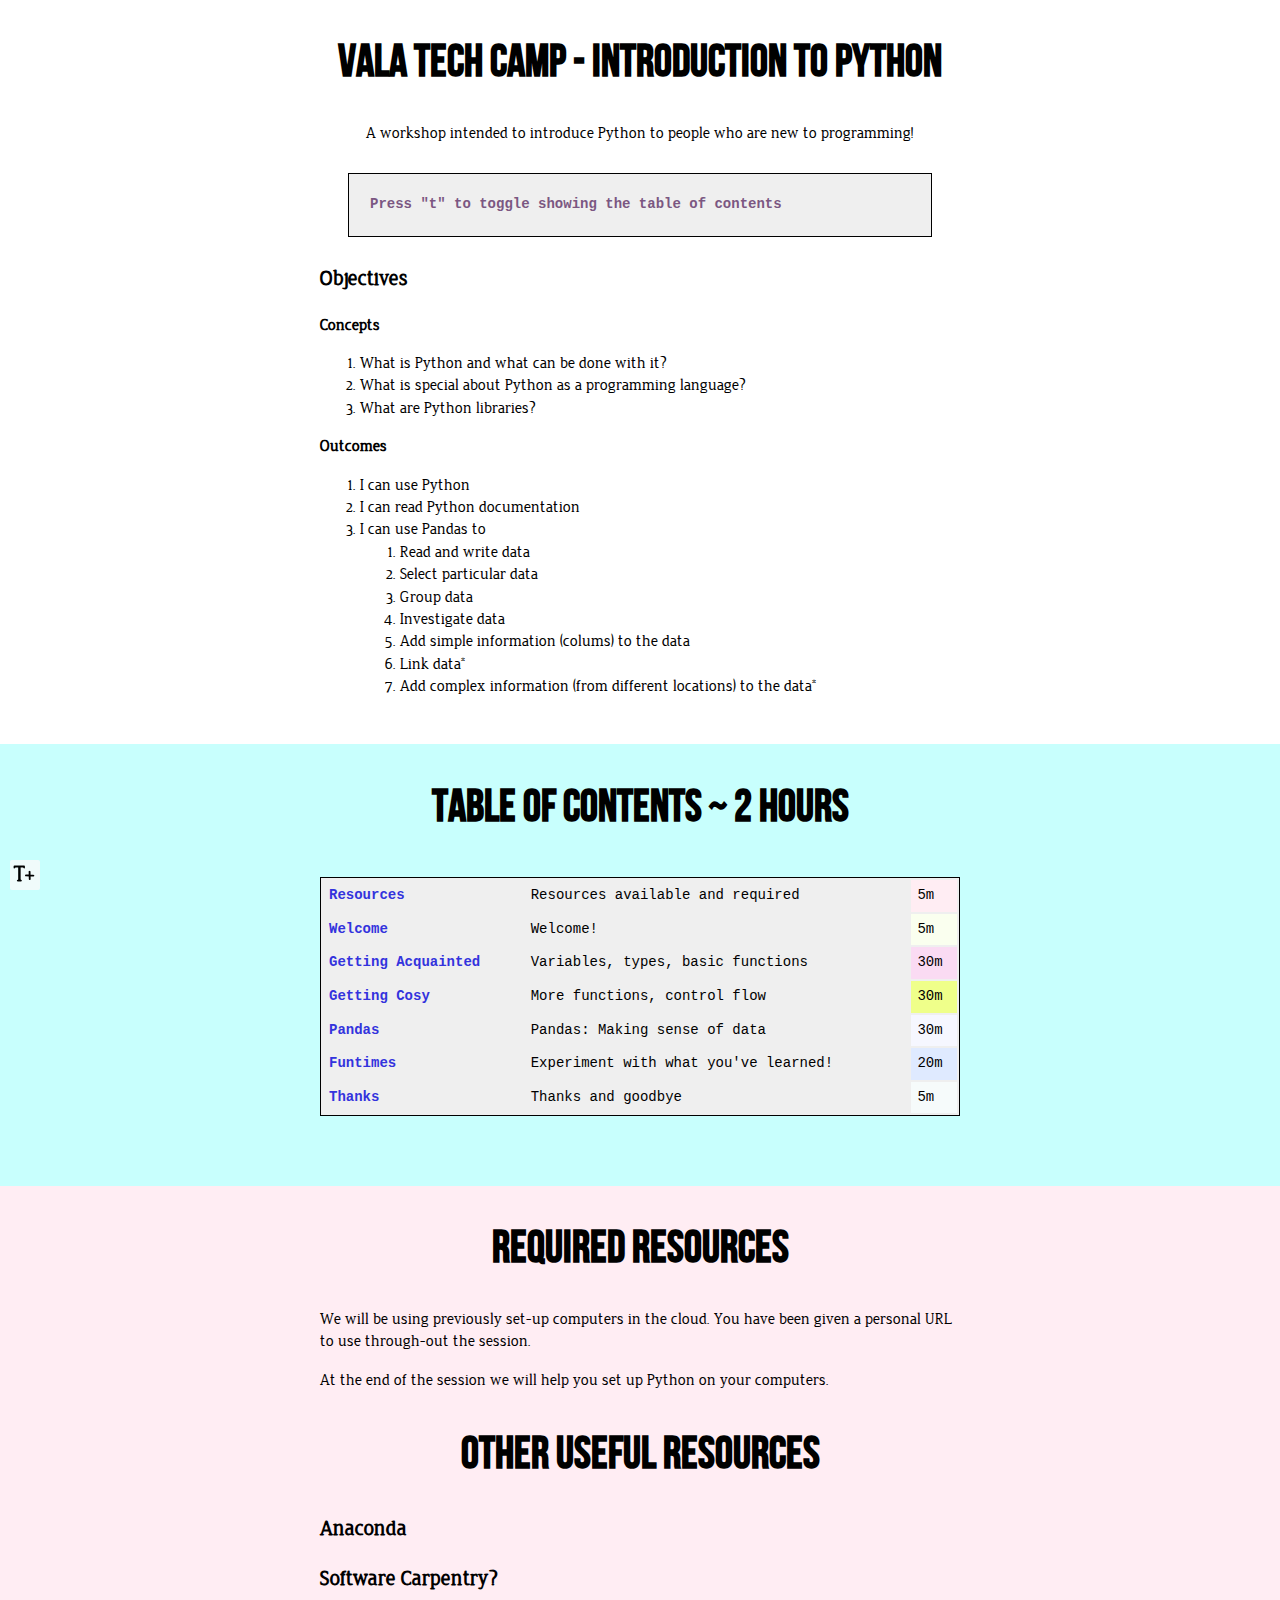
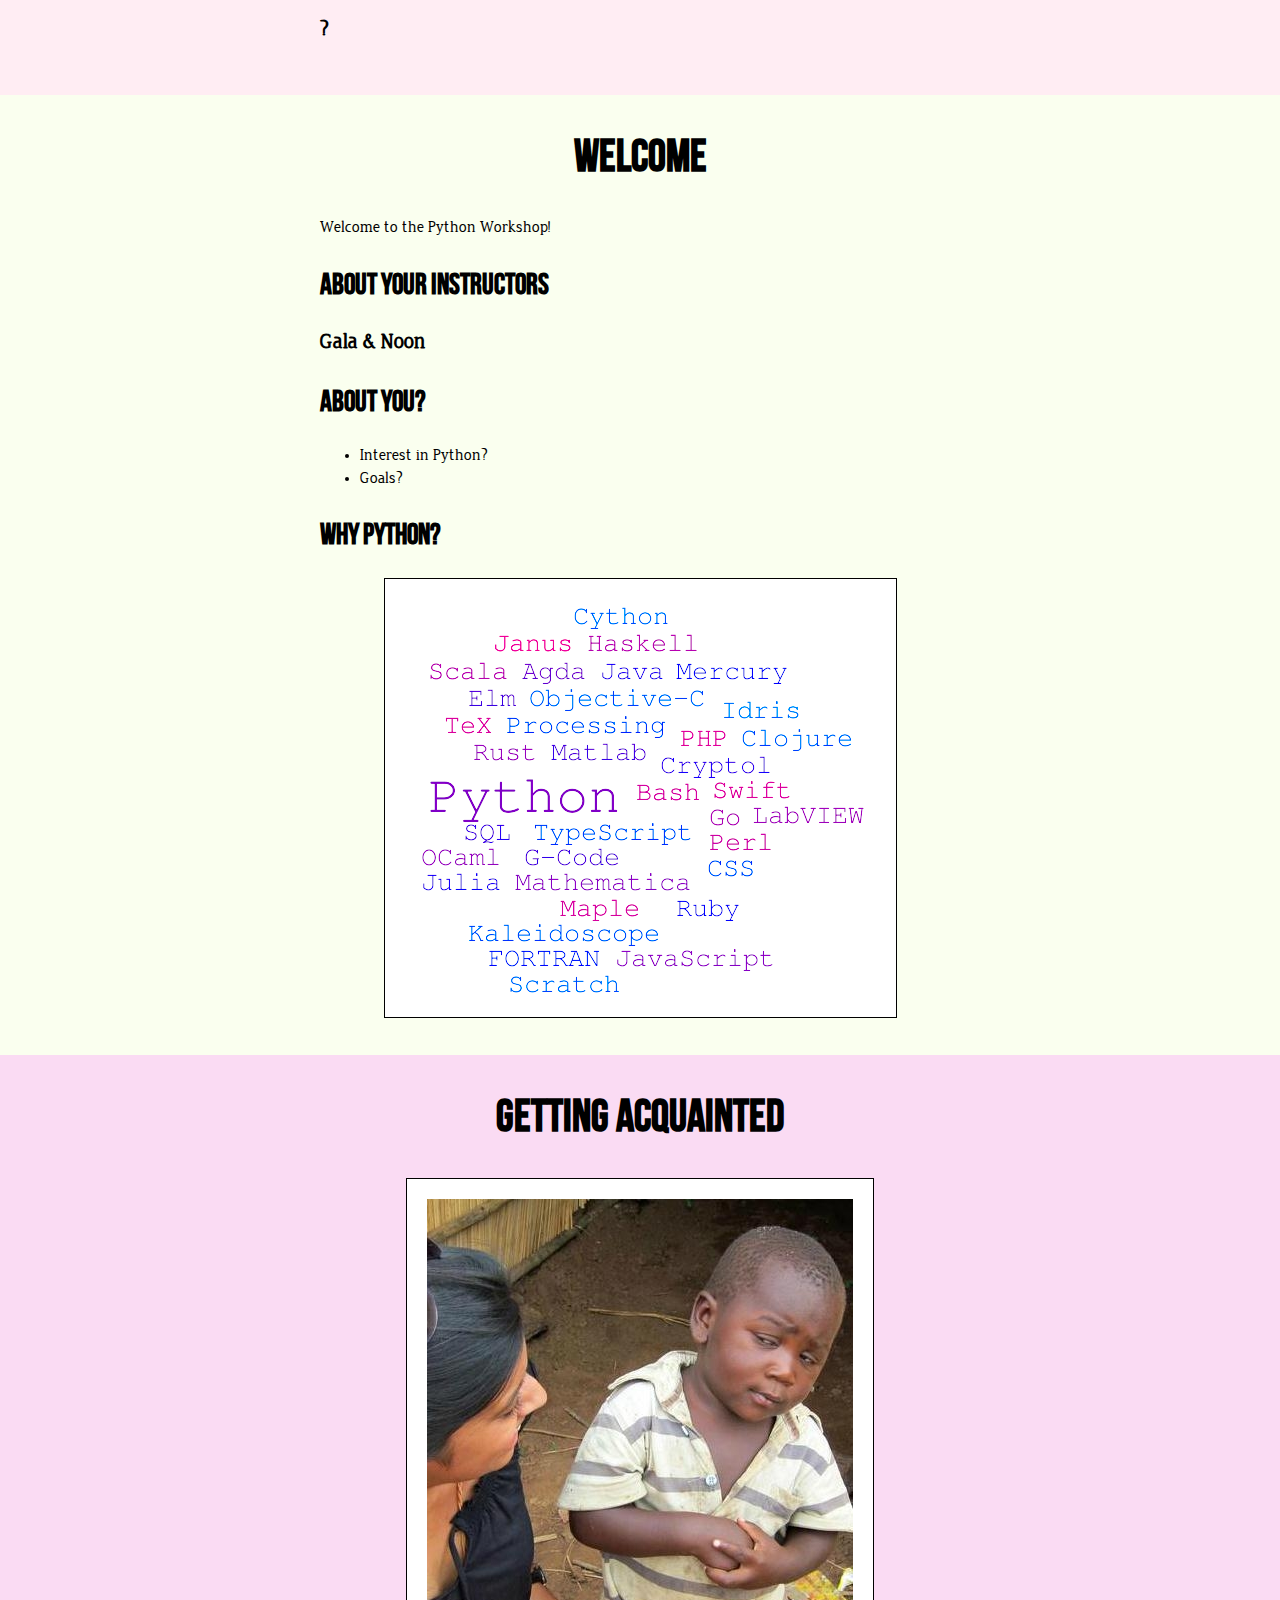
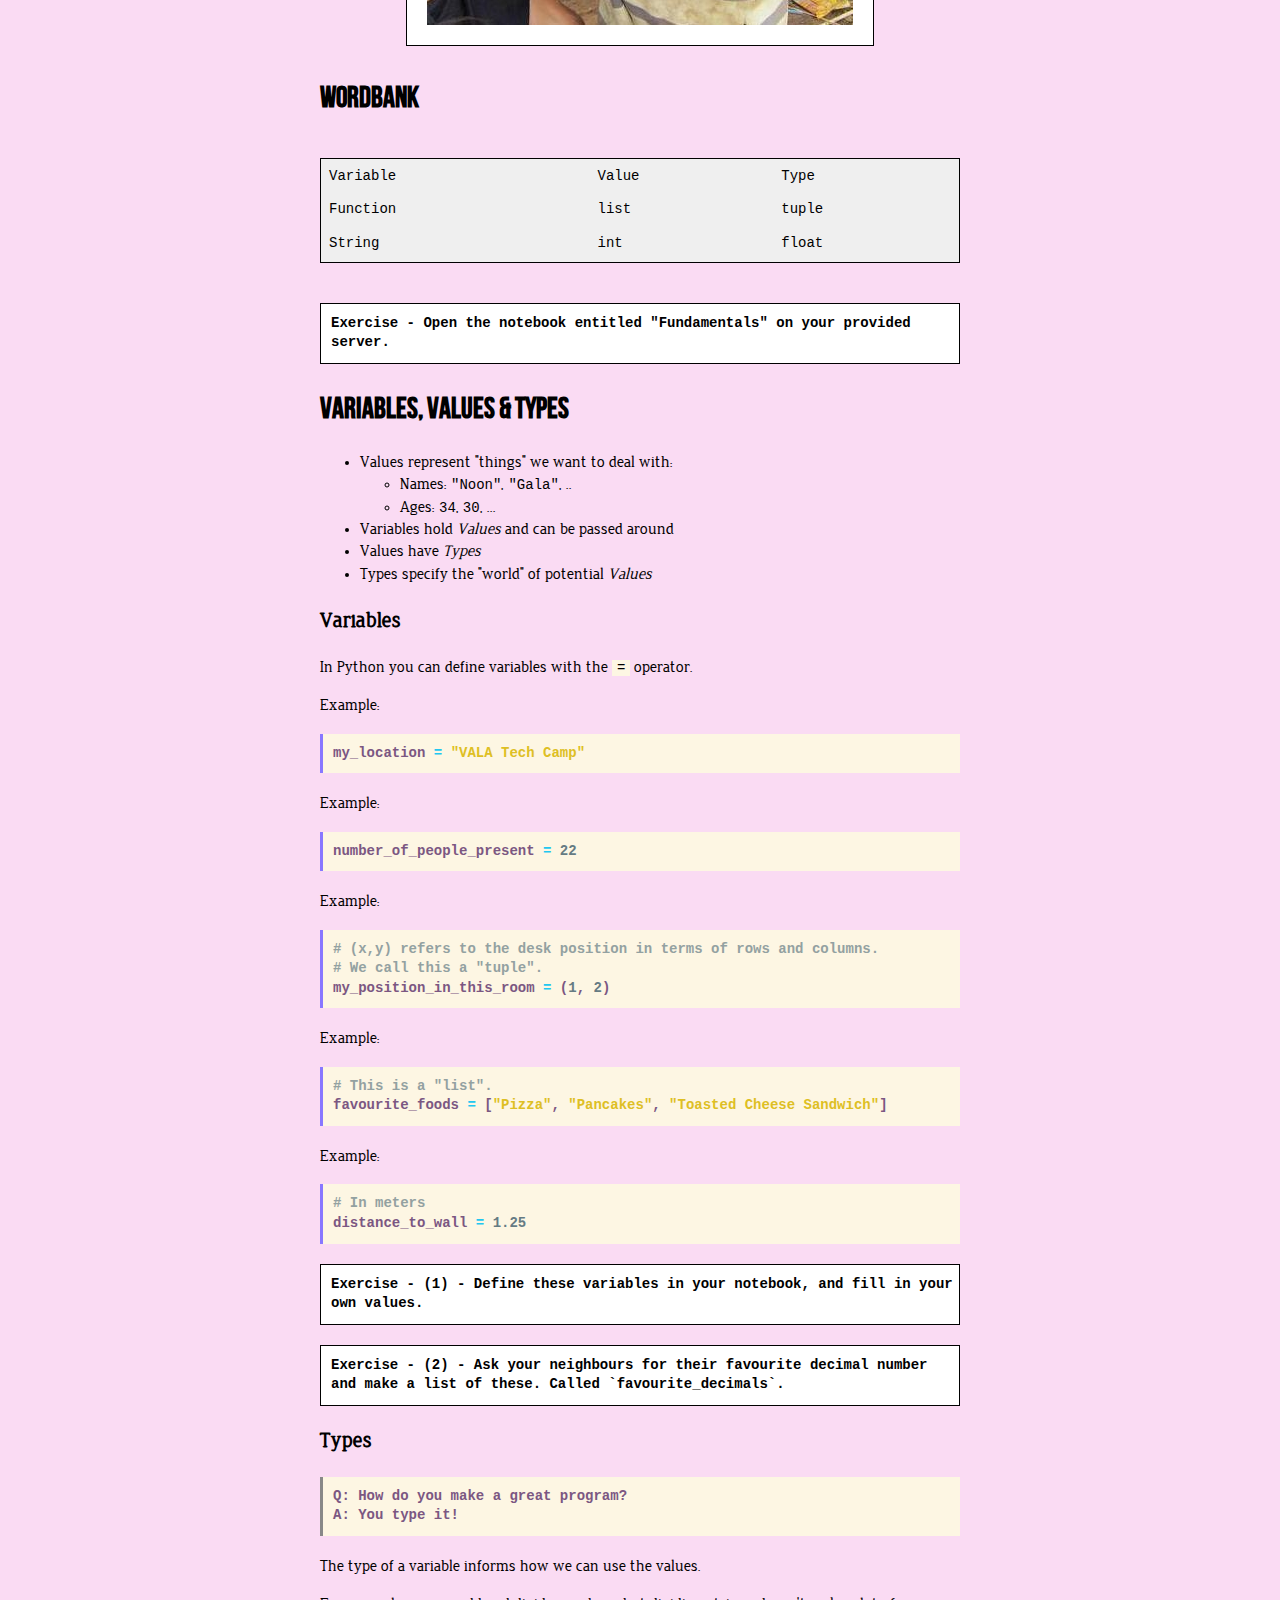
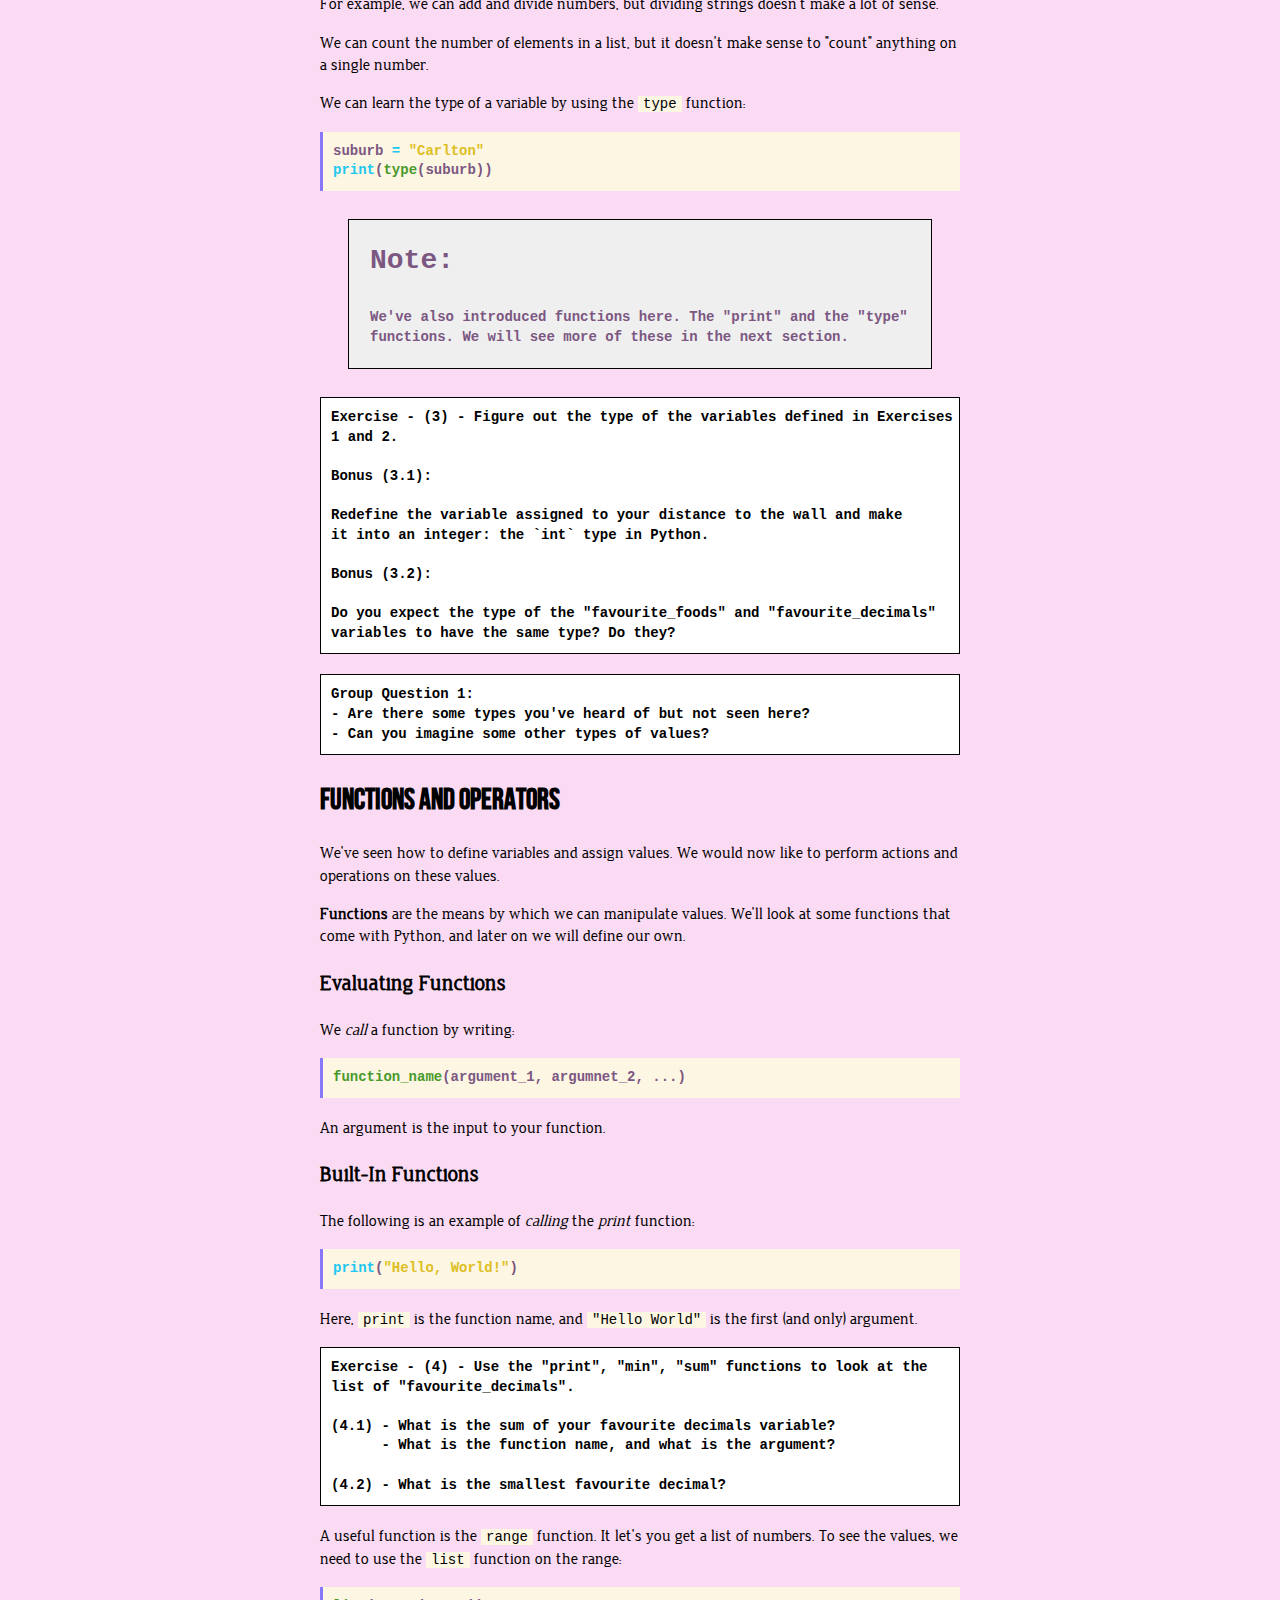
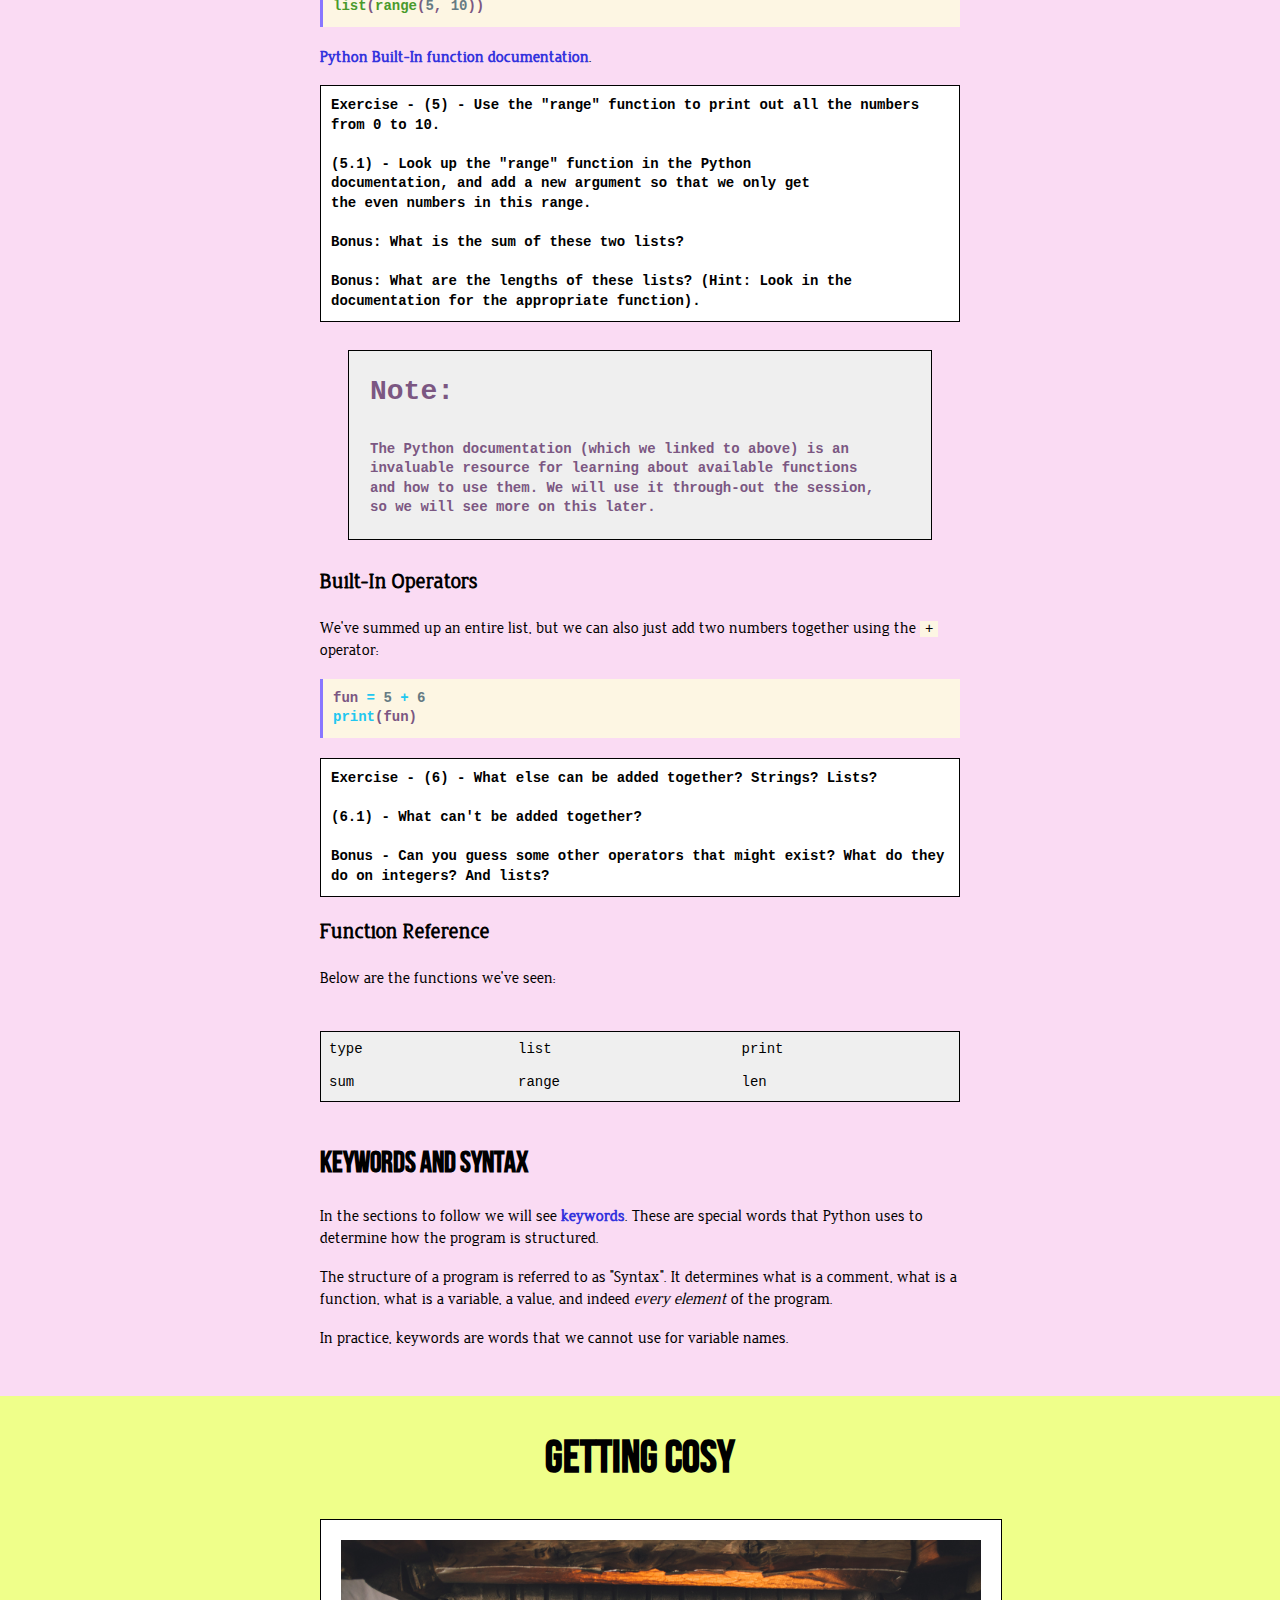
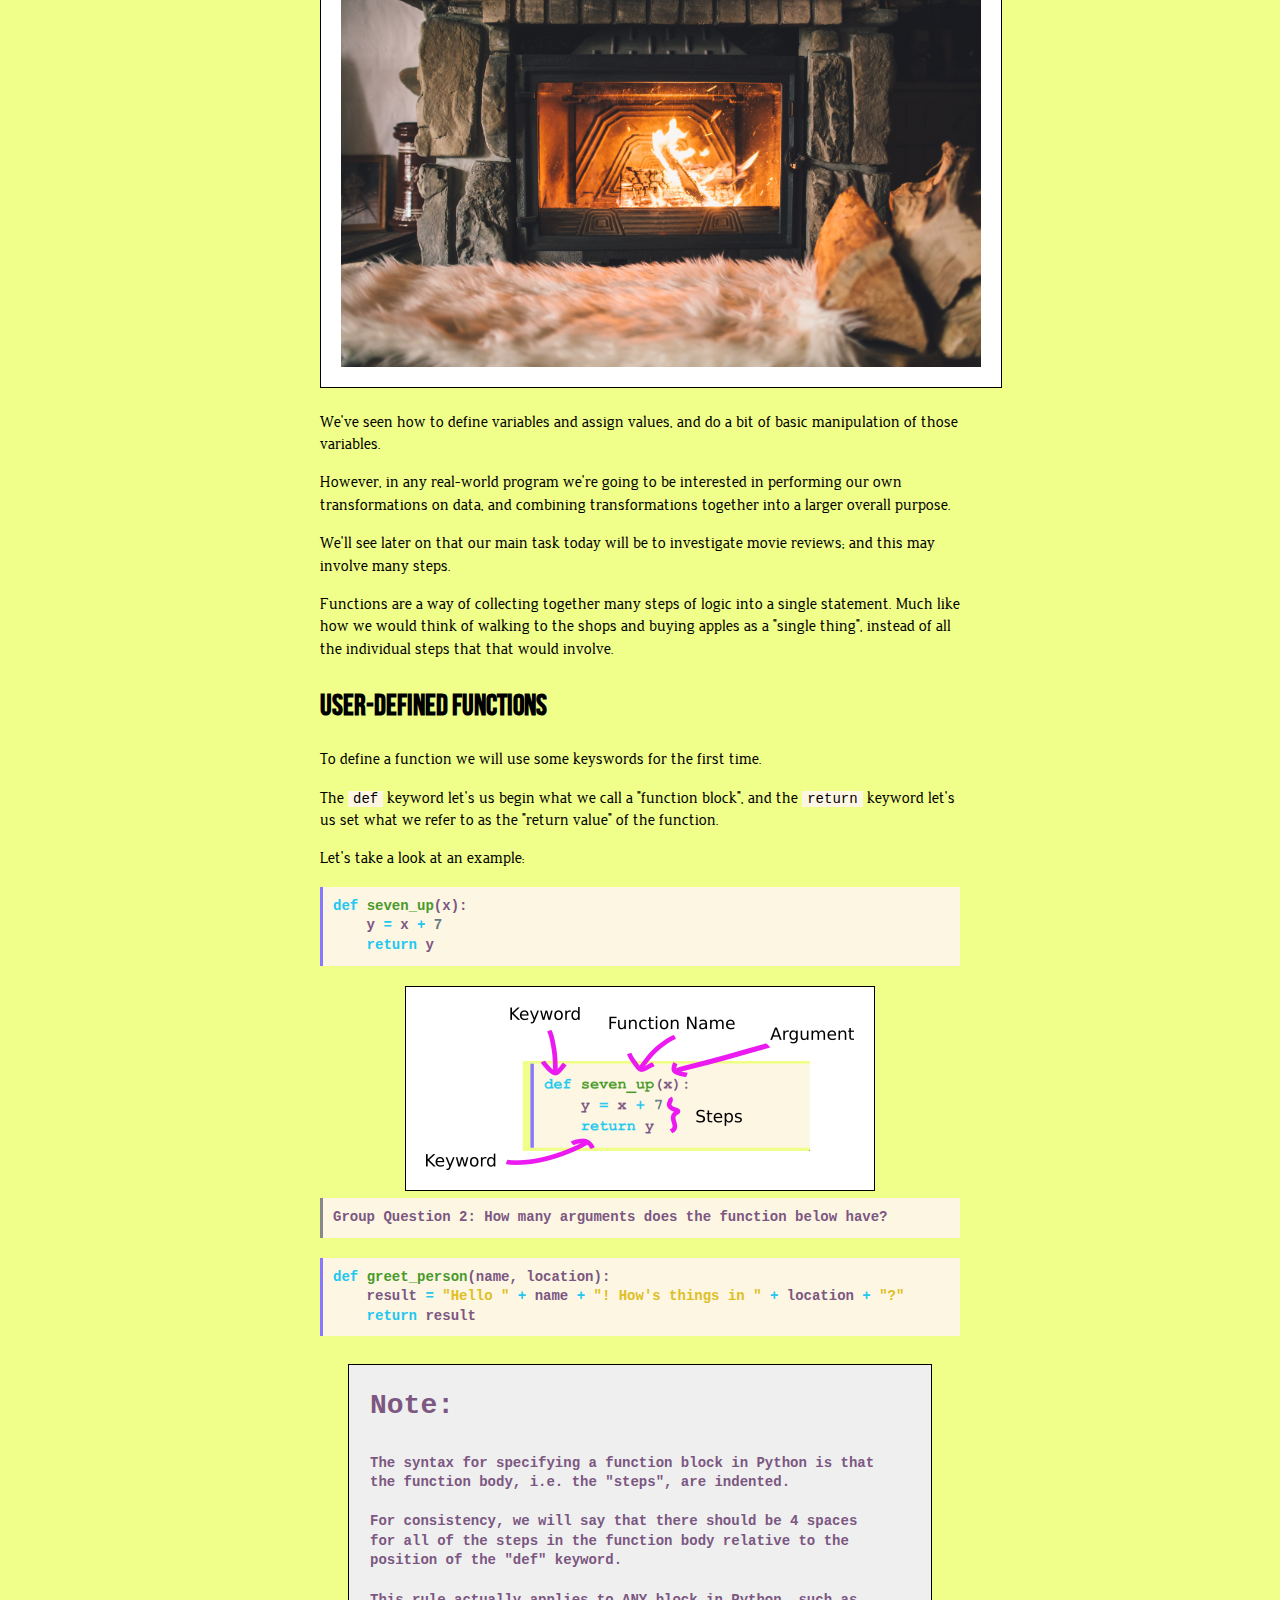
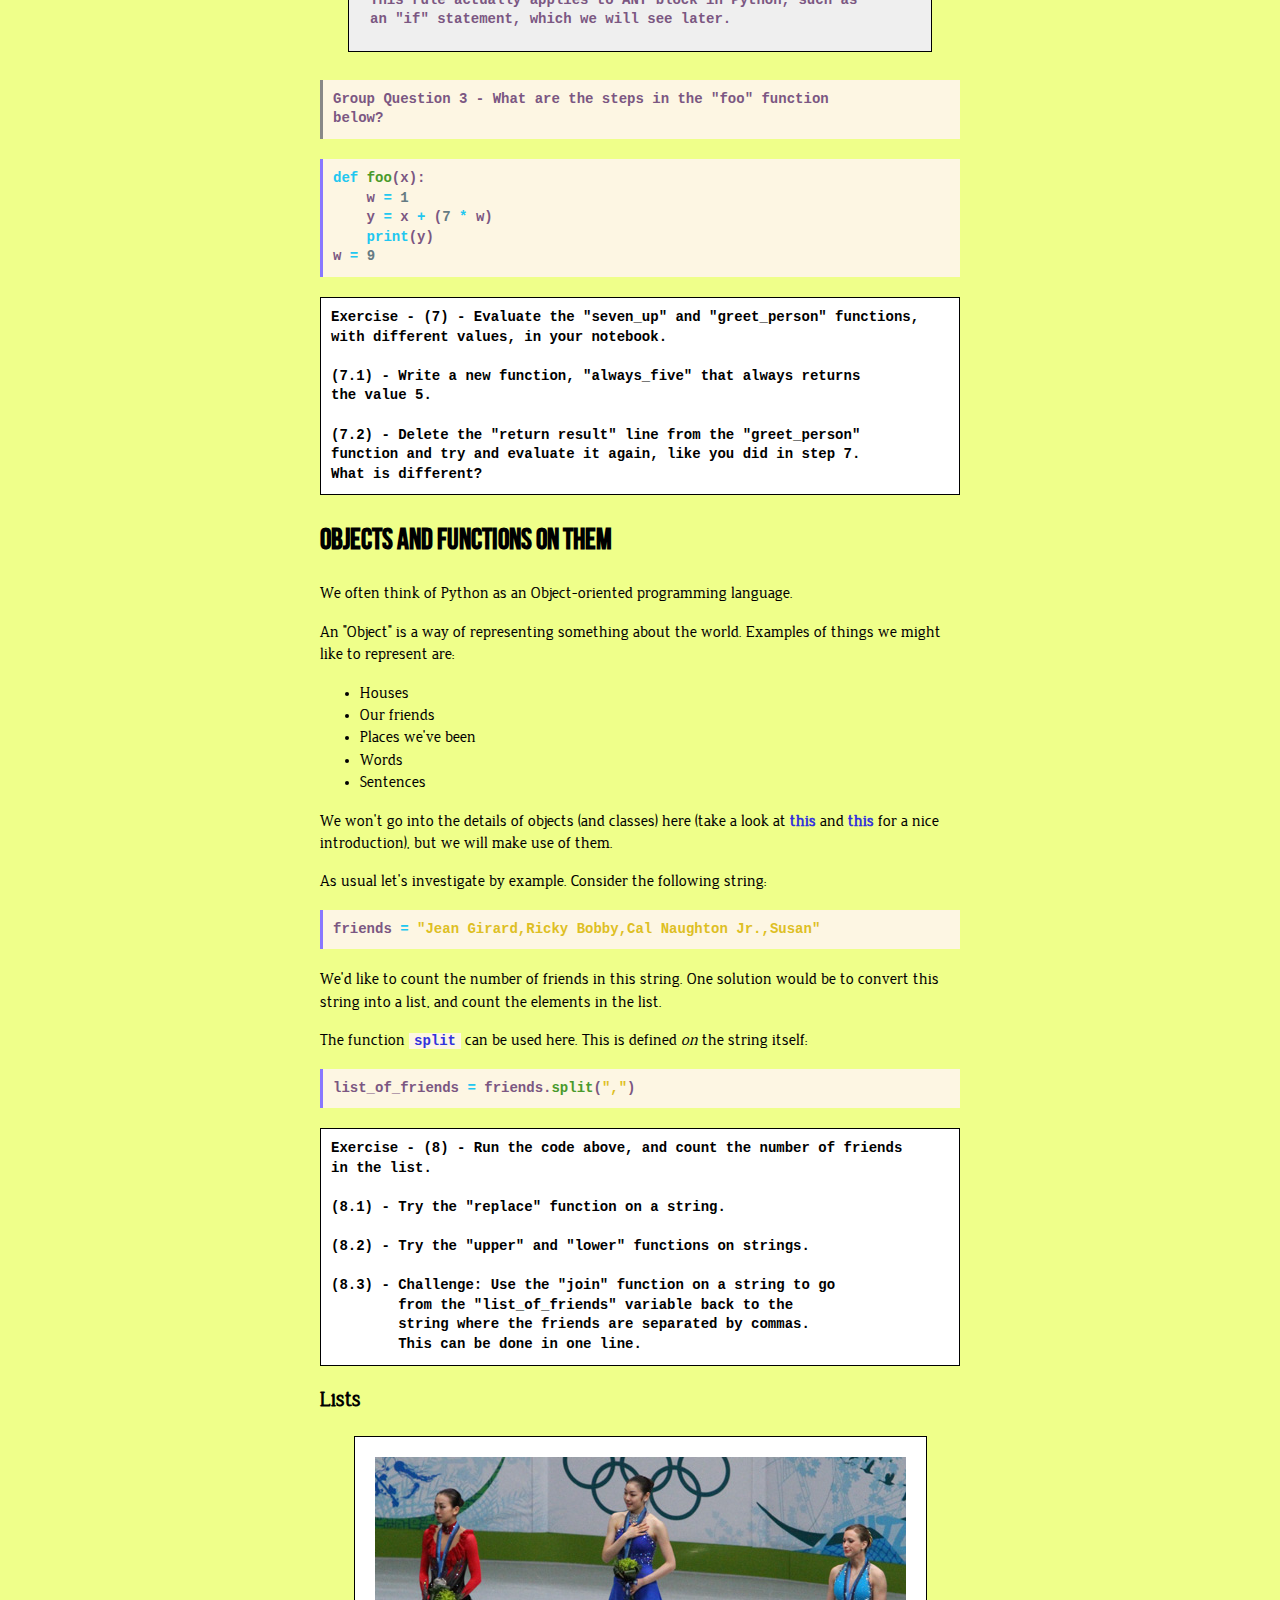
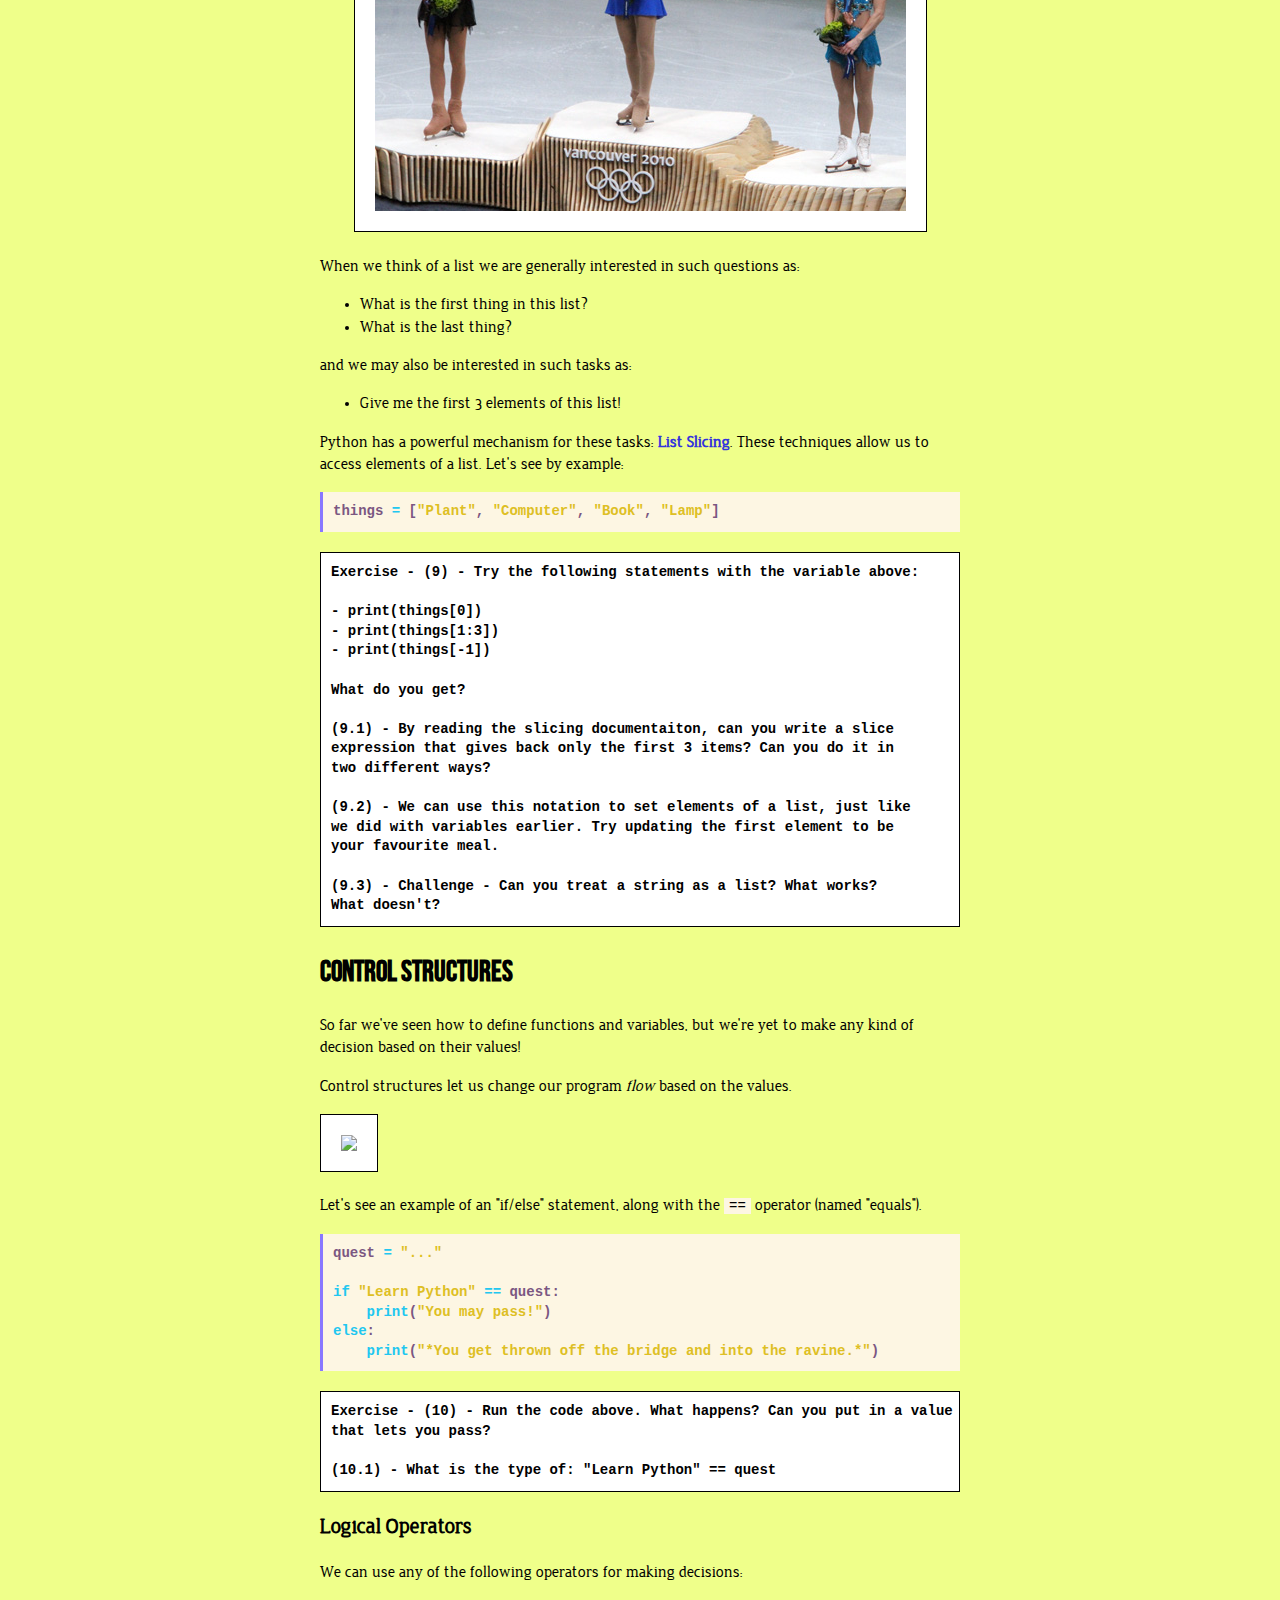
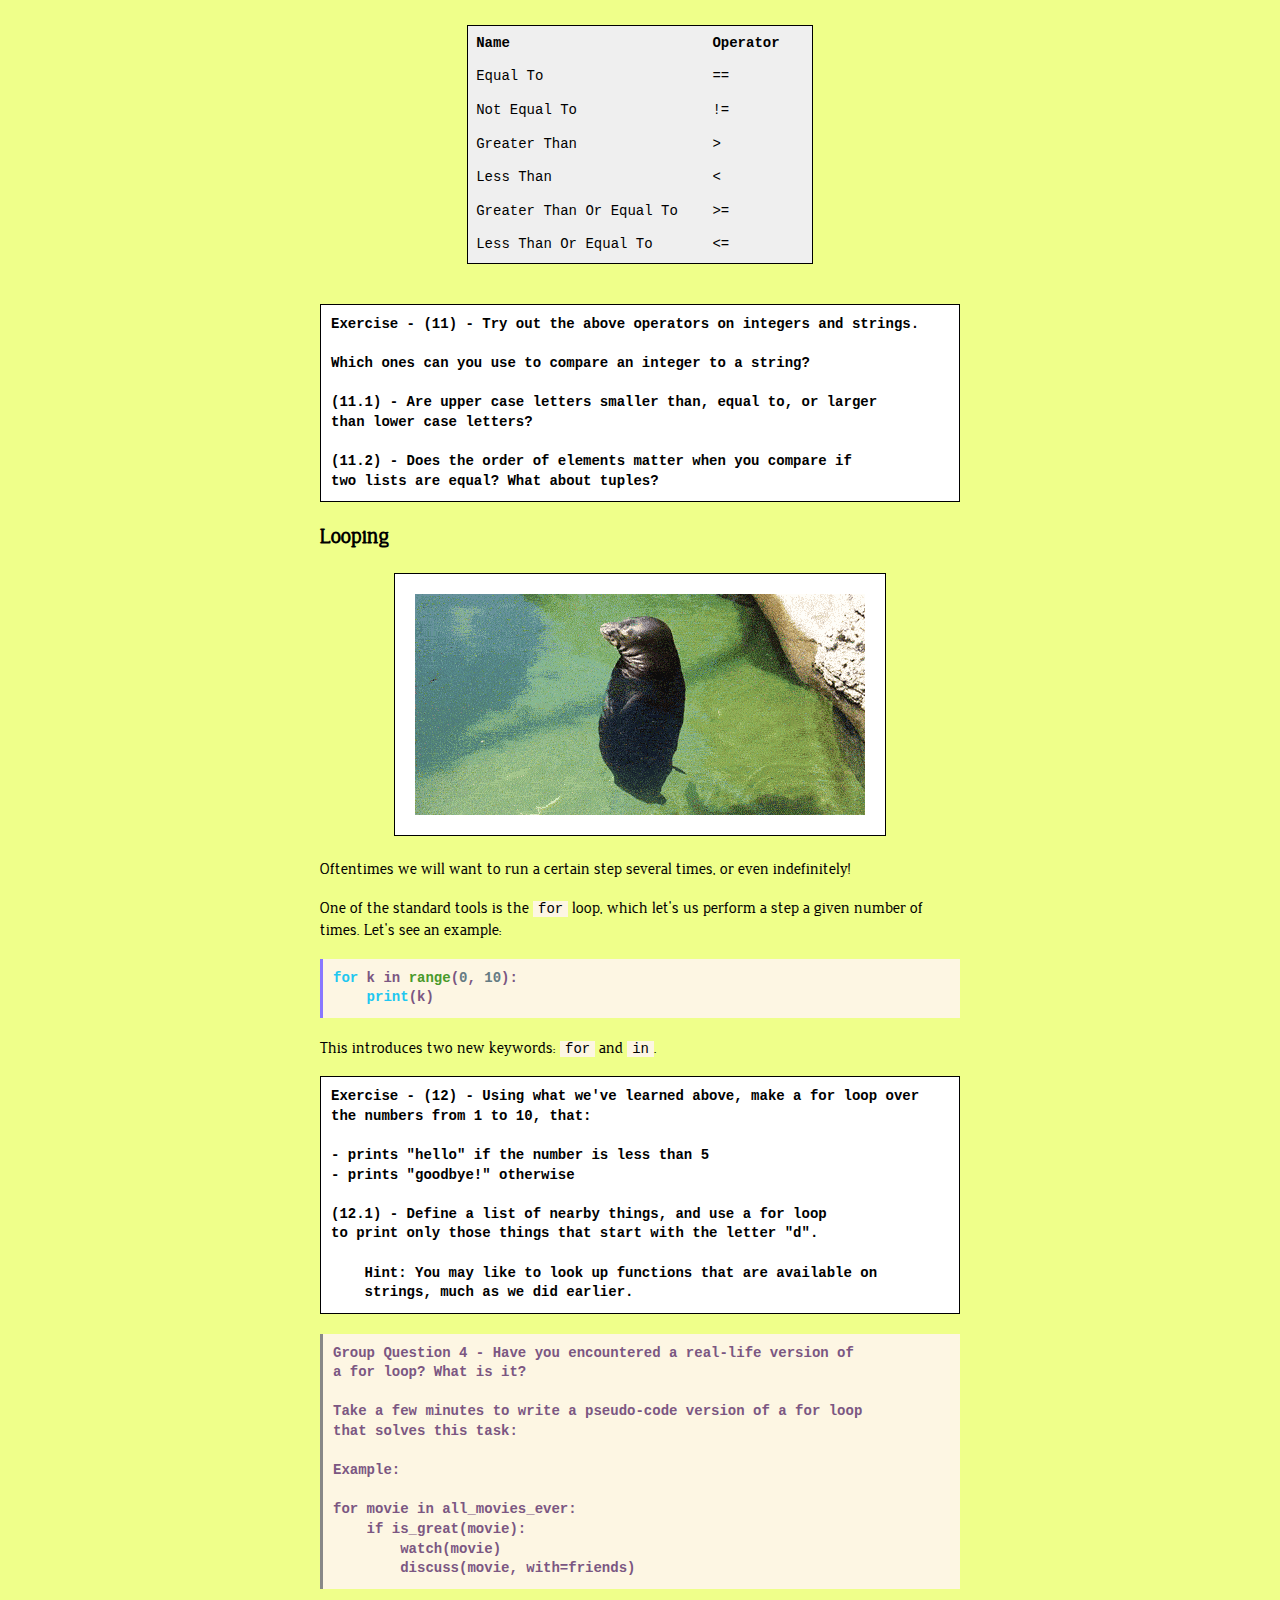
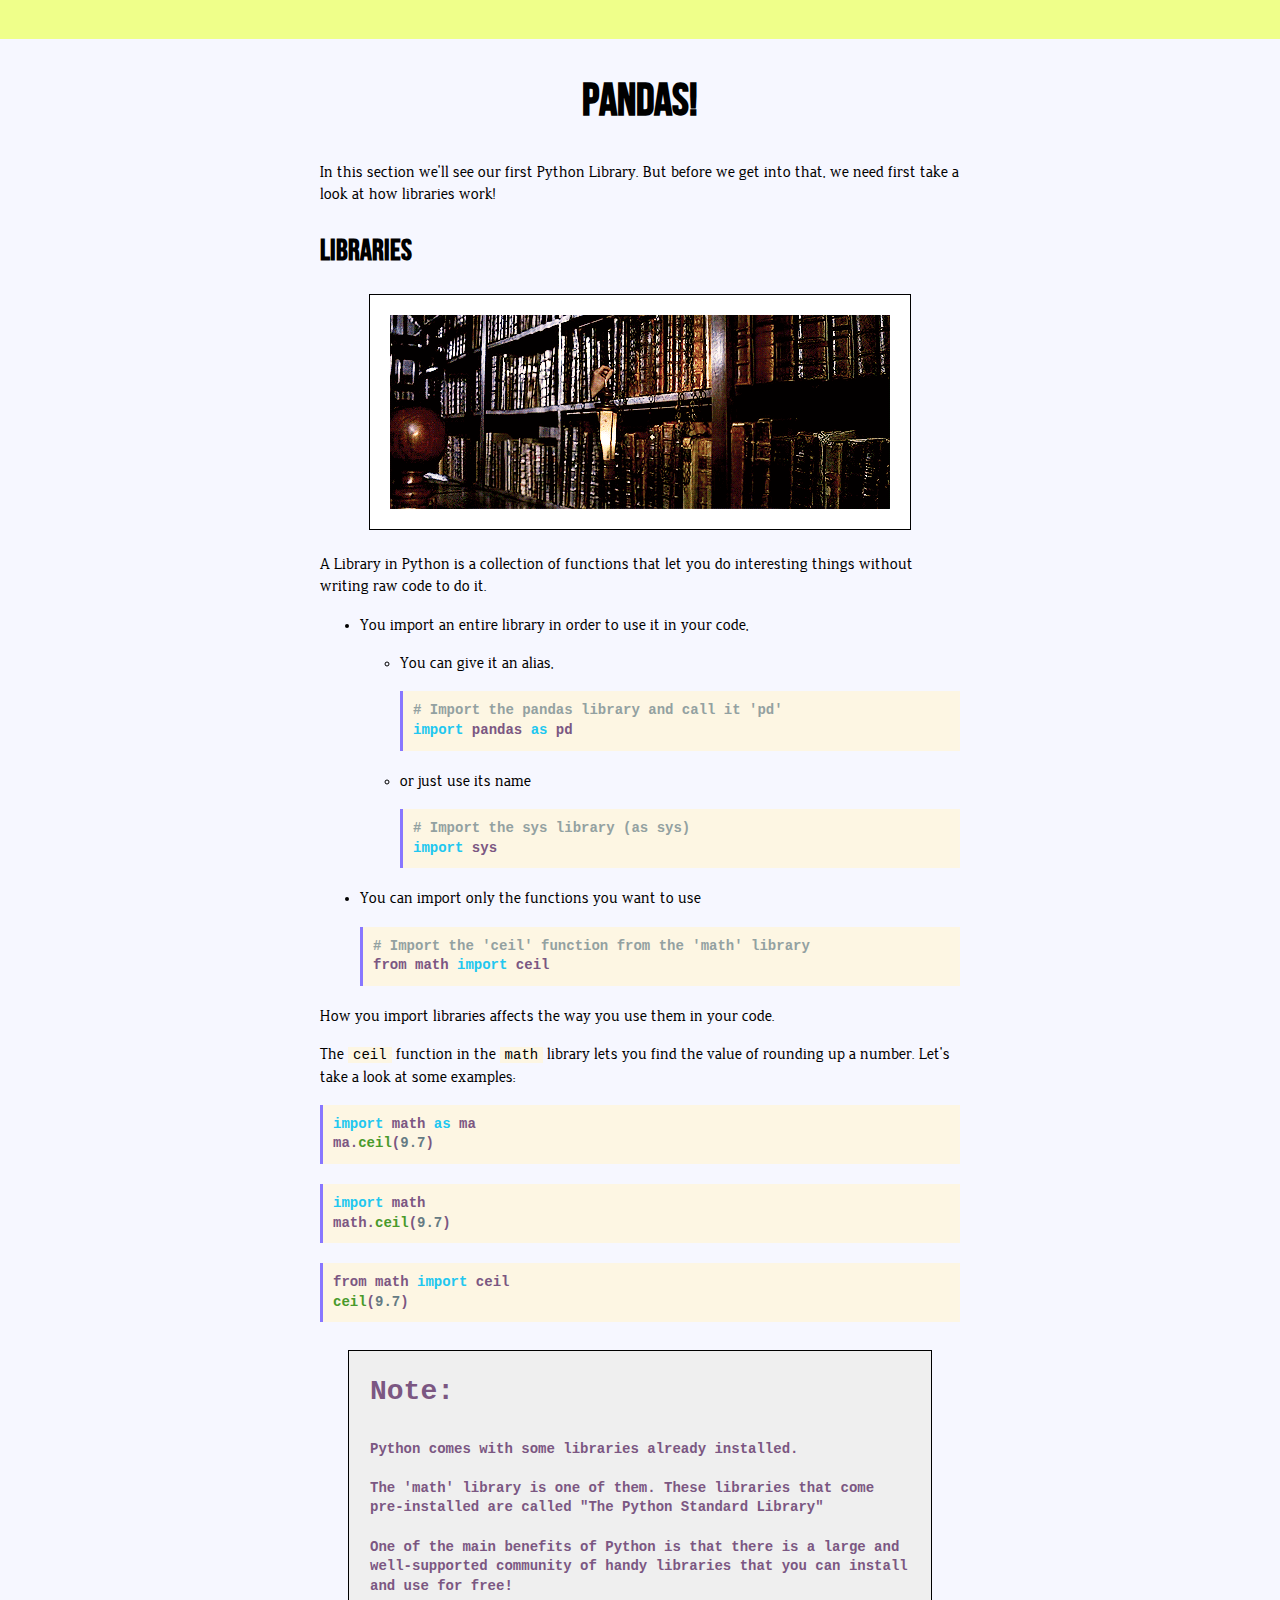
==== content/index.html @ 5ef1a410 "funtimes" ====
<!DOCTYPE HTML>
<html>
	<head>
		<meta http-equiv="content-type" content="text/html; charset=utf-8">
		<title>VALA Tech Camp - Introduction to Python</title>
		<link href="resources/css/styles.css"          rel="stylesheet" type="text/css">
		<link href="resources/css/toc.css"             rel="stylesheet" type="text/css">
		<link href="resources/css/fonts.css"           rel="stylesheet" type="text/css">
		<link href="resources/css/solarized-light.css" rel="stylesheet" type="text/css">
	</head>
	<body class="">
		<div id="content">



<div class='chapter'>
<div class='content'>

<h1 id="vala-tech-camp---introduction-to-python">VALA Tech Camp - Introduction To Python</h1>
<div class="center important">
<p>A workshop intended to introduce Python to people who are new to programming!</p>
</div>
<div class="important">
<pre class="note notitle"><code>Press &quot;t&quot; to toggle showing the table of contents</code></pre>
</div>
<!--
<div class="center nopad"> ![Workshop](resources/images/altnet.png) </div>
-->
<h3 id="objectives">Objectives</h3>
<p><strong>Concepts</strong></p>
<ol style="list-style-type: decimal">
<li>What is Python and what can be done with it?</li>
<li>What is special about Python as a programming language?</li>
<li>What are Python libraries?</li>
</ol>
<p><strong>Outcomes</strong></p>
<ol style="list-style-type: decimal">
<li>I can use Python</li>
<li>I can read Python documentation</li>
<li>I can use Pandas to
<ol style="list-style-type: decimal">
<li>Read and write data</li>
<li>Select particular data</li>
<li>Group data</li>
<li>Investigate data</li>
<li>Add simple information (colums) to the data</li>
<li>Link data*</li>
<li>Add complex information (from different locations) to the data*</li>
</ol></li>
</ol>

</div>
</div>




<div class='chapter'>
<div class='content'>

<hr />
<h1 id="table-of-contents">Table of Contents</h1>
<div id="toc" class="important">
<!-- Note: This is a special file that determines the order of the chapters                  -->
<!--       The lefthand column refers to the filename of the chapter in 'resources/markdown' -->
<!--       This column is removed before the markdown is processed for the table of contents -->
<!--       ';' is a comment                                                                  -->
<table>
<tbody>
<tr class="odd">
<td align="left"><a href="#required-resources">Resources</a></td>
<td align="left">Resources available and required</td>
<td align="left">5m</td>
</tr>
<tr class="even">
<td align="left"><a href="#welcome">Welcome</a></td>
<td align="left">Welcome!</td>
<td align="left">5m</td>
</tr>
<tr class="odd">
<td align="left"><a href="#getting-acquainted">Getting Acquainted</a></td>
<td align="left">Variables, types, basic functions</td>
<td align="left">30m</td>
</tr>
<tr class="even">
<td align="left"><a href="#getting-cosy">Getting Cosy</a></td>
<td align="left">More functions, control flow</td>
<td align="left">30m</td>
</tr>
<tr class="odd">
<td align="left"><a href="#pandas">Pandas</a></td>
<td align="left">Pandas: Making sense of data</td>
<td align="left">30m</td>
</tr>
<tr class="even">
<td align="left"><a href="#funtimes">Funtimes</a></td>
<td align="left">Experiment with what you've learned!</td>
<td align="left">20m</td>
</tr>
<tr class="odd">
<td align="left"><a href="#thanks">Thanks</a></td>
<td align="left">Thanks and goodbye</td>
<td align="left">5m</td>
</tr>
</tbody>
</table>
</div>

</div>
</div>




<div class='chapter'>
<div class='content'>

<hr />
<h1 id="required-resources">Required Resources</h1>
<p>We will be using previously set-up computers in the cloud. You have been given a personal URL to use through-out the session.</p>
<p>At the end of the session we will help you set up Python on your computers.</p>
<h1 id="other-useful-resources" class="collapse">Other Useful Resources</h1>
<h3 id="anaconda">Anaconda</h3>
<h3 id="software-carpentry">Software Carpentry?</h3>
<h3 id="section">?</h3>

</div>
</div>




<div class='chapter'>
<div class='content'>

<hr />
<h1 id="welcome">Welcome</h1>
<div class="important">
<p>Welcome to the Python Workshop!</p>
<h2 id="about-your-instructors">About Your Instructors</h2>
<h3 id="gala-noon">Gala &amp; Noon</h3>
<h2 id="about-you">About You?</h2>
<ul>
<li>Interest in Python?</li>
<li>Goals?</li>
</ul>
<h2 id="why-python">Why Python?</h2>
<!-- C, C#, C++, CSS, Clojure, Elm, F#, FORTRAN, Go, Haskell, Idris, J, Java, JavaScript, K, OCaml, Processing, Python R, Ruby, Rust, Scala, Python, Python, TypeScript, Swift, Objective-C, PHP, Julia, Cryptol, Bash, Cython, F*, Agda, Mercury, G-Code, Janus, Kaleidoscope, LabVIEW, Matlab, Mathematica, Maple, Perl, Q, R, SQL, Scratch, TeX... -->
<center>
<img src="resources/images/WordItOut-word-cloud-2285805.png" />
</center>
</div>

</div>
</div>




<div class='chapter'>
<div class='content'>

<hr />
<h1 id="getting-acquainted">Getting Acquainted</h1>
<center>
<img src="resources/images/skeptical.jpg" />
</center>
<h2 id="wordbank">Wordbank</h2>
<table>
<tbody>
<tr class="odd">
<td align="left">Variable</td>
<td align="left">Value</td>
<td align="left">Type</td>
</tr>
<tr class="even">
<td align="left">Function</td>
<td align="left">list</td>
<td align="left">tuple</td>
</tr>
<tr class="odd">
<td align="left">String</td>
<td align="left">int</td>
<td align="left">float</td>
</tr>
</tbody>
</table>
<pre class="instruction"><code>Open the notebook entitled &quot;Fundamentals&quot; on your provided 
server.</code></pre>
<h2 id="variables-values-types">Variables, Values &amp; Types</h2>
<ul>
<li>Values represent &quot;things&quot; we want to deal with:
<ul>
<li>Names: <code>&quot;Noon&quot;</code>, <code>&quot;Gala&quot;</code>, ..</li>
<li>Ages: <code>34</code>, <code>30</code>, ...</li>
</ul></li>
<li>Variables hold <em>Values</em> and can be passed around</li>
<li>Values have <em>Types</em></li>
<li>Types specify the &quot;world&quot; of potential <em>Values</em></li>
</ul>
<h3 id="variables">Variables</h3>
<p>In Python you can define variables with the <code>=</code> operator.</p>
<p>Example:</p>
<pre data-language="python"><code>my_location = &quot;VALA Tech Camp&quot;</code></pre>
<p>Example:</p>
<pre data-language="python"><code>number_of_people_present = 22</code></pre>
<p>Example:</p>
<pre data-language="python"><code># (x,y) refers to the desk position in terms of rows and columns.
# We call this a &quot;tuple&quot;.
my_position_in_this_room = (1, 2)</code></pre>
<p>Example:</p>
<pre data-language="python"><code># This is a &quot;list&quot;.
favourite_foods = [&quot;Pizza&quot;, &quot;Pancakes&quot;, &quot;Toasted Cheese Sandwich&quot;]</code></pre>
<p>Example:</p>
<pre data-language="python"><code># In meters
distance_to_wall = 1.25</code></pre>
<pre class="instruction"><code>(1) - Define these variables in your notebook, and fill in your
own values.</code></pre>
<pre class="instruction"><code>(2) - Ask your neighbours for their favourite decimal number
and make a list of these. Called `favourite_decimals`.</code></pre>
<h3 id="types">Types</h3>
<pre><code>Q: How do you make a great program?
A: You type it!</code></pre>
<p>The type of a variable informs how we can use the values.</p>
<p>For example, we can add and divide numbers, but dividing strings doesn't make a lot of sense.</p>
<p>We can count the number of elements in a list, but it doesn't make sense to &quot;count&quot; anything on a single number.</p>
<p>We can learn the type of a variable by using the <code>type</code> function:</p>
<pre data-language="python"><code>suburb = &quot;Carlton&quot;
print(type(suburb))</code></pre>
<pre class="note"><code>We&#39;ve also introduced functions here. The &quot;print&quot; and the &quot;type&quot;
functions. We will see more of these in the next section.</code></pre>
<pre class="instruction"><code>(3) - Figure out the type of the variables defined in Exercises 
1 and 2.

Bonus (3.1): 

Redefine the variable assigned to your distance to the wall and make
it into an integer: the `int` type in Python.

Bonus (3.2): 

Do you expect the type of the &quot;favourite_foods&quot; and &quot;favourite_decimals&quot;
variables to have the same type? Do they?</code></pre>
<pre class="open"><code>Group Question 1: 
- Are there some types you&#39;ve heard of but not seen here? 
- Can you imagine some other types of values?  </code></pre>
<h2 id="functions-and-operators">Functions and Operators</h2>
<p>We've seen how to define variables and assign values. We would now like to perform actions and operations on these values.</p>
<p><strong>Functions</strong> are the means by which we can manipulate values. We'll look at some functions that come with Python, and later on we will define our own.</p>
<h3 id="evaluating-functions">Evaluating Functions</h3>
<p>We <em>call</em> a function by writing:</p>
<pre data-language="python"><code>function_name(argument_1, argumnet_2, ...)</code></pre>
<p>An argument is the input to your function.</p>
<h3 id="built-in-functions">Built-In Functions</h3>
<p>The following is an example of <em>calling</em> the <em>print</em> function:</p>
<pre data-language="python"><code>print(&quot;Hello, World!&quot;)</code></pre>
<p>Here, <code>print</code> is the function name, and <code>&quot;Hello World&quot;</code> is the first (and only) argument.</p>
<pre class="instruction"><code>(4) - Use the &quot;print&quot;, &quot;min&quot;, &quot;sum&quot; functions to look at the 
list of &quot;favourite_decimals&quot;.

(4.1) - What is the sum of your favourite decimals variable?
      - What is the function name, and what is the argument?

(4.2) - What is the smallest favourite decimal?</code></pre>
<p>A useful function is the <code>range</code> function. It let's you get a list of numbers. To see the values, we need to use the <code>list</code> function on the range:</p>
<pre data-language="python"><code>list(range(5, 10))</code></pre>
<p><a href="https://docs.python.org/3/library/functions.html">Python Built-In function documentation</a>.</p>
<pre class="instruction"><code>(5) - Use the &quot;range&quot; function to print out all the numbers 
from 0 to 10.

(5.1) - Look up the &quot;range&quot; function in the Python 
documentation, and add a new argument so that we only get 
the even numbers in this range.

Bonus: What is the sum of these two lists?

Bonus: What are the lengths of these lists? (Hint: Look in the 
documentation for the appropriate function).</code></pre>
<pre class="note"><code>The Python documentation (which we linked to above) is an 
invaluable resource for learning about available functions 
and how to use them. We will use it through-out the session, 
so we will see more on this later.</code></pre>
<h3 id="built-in-operators">Built-In Operators</h3>
<p>We've summed up an entire list, but we can also just add two numbers together using the <code>+</code> operator:</p>
<pre data-language="python"><code>fun = 5 + 6
print(fun)</code></pre>
<pre class="instruction"><code>(6) - What else can be added together? Strings? Lists?

(6.1) - What can&#39;t be added together?

Bonus - Can you guess some other operators that might exist? What do they 
do on integers? And lists?</code></pre>
<h3 id="function-reference">Function Reference</h3>
<p>Below are the functions we've seen:</p>
<table>
<tbody>
<tr class="odd">
<td align="left">type</td>
<td align="left">list</td>
<td align="left">print</td>
</tr>
<tr class="even">
<td align="left">sum</td>
<td align="left">range</td>
<td align="left">len</td>
</tr>
</tbody>
</table>
<h2 id="keywords-and-syntax">Keywords and Syntax</h2>
<p>In the sections to follow we will see <a href="https://docs.python.org/3/reference/lexical_analysis.html#keywords">keywords</a>. These are special words that Python uses to determine how the program is structured.</p>
<p>The structure of a program is referred to as &quot;Syntax&quot;. It determines what is a comment, what is a function, what is a variable, a value, and indeed <em>every element</em> of the program.</p>
<p>In practice, keywords are words that we cannot use for variable names.</p>

</div>
</div>




<div class='chapter'>
<div class='content'>

<hr />
<h1 id="getting-cosy">Getting Cosy</h1>
<div class="figure">
<img src="resources/images/cosy.jpg" />

</div>
<p>We've seen how to define variables and assign values, and do a bit of basic manipulation of those variables.</p>
<p>However, in any real-world program we're going to be interested in performing our own transformations on data, and combining transformations together into a larger overall purpose.</p>
<p>We'll see later on that our main task today will be to investigate movie reviews; and this may involve many steps.</p>
<p>Functions are a way of collecting together many steps of logic into a single statement. Much like how we would think of walking to the shops and buying apples as a &quot;single thing&quot;, instead of all the individual steps that that would involve.</p>
<h2 id="user-defined-functions">User-Defined Functions</h2>
<p>To define a function we will use some keyswords for the first time.</p>
<p>The <code>def</code> keyword let's us begin what we call a &quot;function block&quot;, and the <code>return</code> keyword let's us set what we refer to as the &quot;return value&quot; of the function.</p>
<p>Let's take a look at an example:</p>
<pre data-language="python"><code>def seven_up(x):
    y = x + 7
    return y</code></pre>
<center>
<img src="resources/images/user-defined-function-examples.png" />
</center>
<pre><code>Group Question 2: How many arguments does the function below have?</code></pre>
<pre data-language="python"><code>def greet_person(name, location):
    result = &quot;Hello &quot; + name + &quot;! How&#39;s things in &quot; + location + &quot;?&quot;
    return result</code></pre>
<pre class="note"><code>The syntax for specifying a function block in Python is that
the function body, i.e. the &quot;steps&quot;, are indented.

For consistency, we will say that there should be 4 spaces
for all of the steps in the function body relative to the
position of the &quot;def&quot; keyword.

This rule actually applies to ANY block in Python, such as
an &quot;if&quot; statement, which we will see later.</code></pre>
<pre><code>Group Question 3 - What are the steps in the &quot;foo&quot; function
below?</code></pre>
<pre data-language="python"><code>def foo(x):
    w = 1
    y = x + (7 * w)
    print(y)
w = 9</code></pre>
<pre class="instruction"><code>(7) - Evaluate the &quot;seven_up&quot; and &quot;greet_person&quot; functions,
with different values, in your notebook.

(7.1) - Write a new function, &quot;always_five&quot; that always returns
the value 5.

(7.2) - Delete the &quot;return result&quot; line from the &quot;greet_person&quot;
function and try and evaluate it again, like you did in step 7.
What is different?</code></pre>
<h2 id="objects-and-functions-on-them">Objects and Functions on them</h2>
<p>We often think of Python as an Object-oriented programming language.</p>
<p>An &quot;Object&quot; is a way of representing something about the world. Examples of things we might like to represent are:</p>
<ul>
<li>Houses</li>
<li>Our friends</li>
<li>Places we've been</li>
<li>Words</li>
<li>Sentences</li>
</ul>
<p>We won't go into the details of objects (and classes) here (take a look at <a href="https://www.digitalocean.com/community/tutorials/how-to-construct-classes-and-define-objects-in-python-3">this</a> and <a href="https://en.wikibooks.org/wiki/A_Beginner%27s_Python_Tutorial/Classes">this</a> for a nice introduction), but we will make use of them.</p>
<p>As usual let's investigate by example. Consider the following string:</p>
<pre data-language="python"><code>friends = &quot;Jean Girard,Ricky Bobby,Cal Naughton Jr.,Susan&quot;</code></pre>
<p>We'd like to count the number of friends in this string. One solution would be to convert this string into a list, and count the elements in the list.</p>
<p>The function <a href="https://docs.python.org/3/library/stdtypes.html#str.split"><code>split</code></a> can be used here. This is defined <em>on</em> the string itself:</p>
<pre data-language="python"><code>list_of_friends = friends.split(&quot;,&quot;)</code></pre>
<pre class="instruction"><code>(8) - Run the code above, and count the number of friends
in the list.

(8.1) - Try the &quot;replace&quot; function on a string.

(8.2) - Try the &quot;upper&quot; and &quot;lower&quot; functions on strings.

(8.3) - Challenge: Use the &quot;join&quot; function on a string to go
        from the &quot;list_of_friends&quot; variable back to the
        string where the friends are separated by commas.
        This can be done in one line.</code></pre>
<h3 id="lists">Lists</h3>
<center>
<img src="resources/images/podium.jpg" />
</center>
<p>When we think of a list we are generally interested in such questions as:</p>
<ul>
<li>What is the first thing in this list?</li>
<li>What is the last thing?</li>
</ul>
<p>and we may also be interested in such tasks as:</p>
<ul>
<li>Give me the first 3 elements of this list!</li>
</ul>
<p>Python has a powerful mechanism for these tasks: <a href="https://docs.python.org/3/tutorial/introduction.html#lists">List Slicing</a>. These techniques allow us to access elements of a list. Let's see by example:</p>
<pre data-language="python"><code>things = [&quot;Plant&quot;, &quot;Computer&quot;, &quot;Book&quot;, &quot;Lamp&quot;]</code></pre>
<pre class="instruction"><code>(9) - Try the following statements with the variable above:

- print(things[0])
- print(things[1:3])
- print(things[-1])

What do you get?

(9.1) - By reading the slicing documentaiton, can you write a slice
expression that gives back only the first 3 items? Can you do it in
two different ways?

(9.2) - We can use this notation to set elements of a list, just like 
we did with variables earlier. Try updating the first element to be
your favourite meal.

(9.3) - Challenge - Can you treat a string as a list? What works? 
What doesn&#39;t?</code></pre>
<h2 id="control-structures">Control Structures</h2>
<p>So far we've seen how to define functions and variables, but we're yet to make any kind of decision based on their values!</p>
<p>Control structures let us change our program <em>flow</em> based on the values.</p>
<div class="figure">
<img src="resources/images/quest.gif" />

</div>
<p>Let's see an example of an &quot;if/else&quot; statement, along with the <code>==</code> operator (named &quot;equals&quot;).</p>
<pre data-language="python"><code>quest = &quot;...&quot;

if &quot;Learn Python&quot; == quest:
    print(&quot;You may pass!&quot;)
else:
    print(&quot;*You get thrown off the bridge and into the ravine.*&quot;)</code></pre>
<pre class="instruction"><code>(10) - Run the code above. What happens? Can you put in a value
that lets you pass?

(10.1) - What is the type of: &quot;Learn Python&quot; == quest</code></pre>
<h3 id="logical-operators">Logical Operators</h3>
<p>We can use any of the following operators for making decisions:</p>
<table style="width:54%;">
<colgroup>
<col width="42%" />
<col width="11%" />
</colgroup>
<thead>
<tr class="header">
<th align="left">Name</th>
<th align="left">Operator</th>
</tr>
</thead>
<tbody>
<tr class="odd">
<td align="left">Equal To</td>
<td align="left"><code>==</code></td>
</tr>
<tr class="even">
<td align="left">Not Equal To</td>
<td align="left"><code>!=</code></td>
</tr>
<tr class="odd">
<td align="left">Greater Than</td>
<td align="left"><code>&gt;</code></td>
</tr>
<tr class="even">
<td align="left">Less Than</td>
<td align="left"><code>&lt;</code></td>
</tr>
<tr class="odd">
<td align="left">Greater Than Or Equal To</td>
<td align="left"><code>&gt;=</code></td>
</tr>
<tr class="even">
<td align="left">Less Than Or Equal To</td>
<td align="left"><code>&lt;=</code></td>
</tr>
</tbody>
</table>
<pre class="instruction"><code>(11) - Try out the above operators on integers and strings.

Which ones can you use to compare an integer to a string?

(11.1) - Are upper case letters smaller than, equal to, or larger
than lower case letters?

(11.2) - Does the order of elements matter when you compare if
two lists are equal? What about tuples?</code></pre>
<h3 id="looping">Looping</h3>
<center>
<img src="resources/images/turning.gif" />
</center>
<p>Oftentimes we will want to run a certain step several times, or even indefinitely!</p>
<p>One of the standard tools is the <code>for</code> loop, which let's us perform a step a given number of times. Let's see an example:</p>
<pre data-language="python"><code>for k in range(0, 10):
    print(k)</code></pre>
<p>This introduces two new keywords: <code>for</code> and <code>in</code>.</p>
<pre class="instruction"><code>(12) - Using what we&#39;ve learned above, make a for loop over 
the numbers from 1 to 10, that:

- prints &quot;hello&quot; if the number is less than 5
- prints &quot;goodbye!&quot; otherwise

(12.1) - Define a list of nearby things, and use a for loop
to print only those things that start with the letter &quot;d&quot;.

    Hint: You may like to look up functions that are available on
    strings, much as we did earlier.</code></pre>
<pre><code>Group Question 4 - Have you encountered a real-life version of
a for loop? What is it?

Take a few minutes to write a pseudo-code version of a for loop
that solves this task:

Example:

for movie in all_movies_ever:
    if is_great(movie):
        watch(movie)
        discuss(movie, with=friends)</code></pre>

</div>
</div>




<div class='chapter'>
<div class='content'>

<hr />
<h1 id="pandas">Pandas!</h1>
<p>In this section we'll see our first Python Library. But before we get into that, we need first take a look at how libraries work!</p>
<h2 id="libraries">Libraries</h2>
<center>
<img src="resources/images/library.gif" />
</center>
<p>A Library in Python is a collection of functions that let you do interesting things without writing raw code to do it.</p>
<ul>
<li>You import an entire library in order to use it in your code,
<ul>
<li><p>You can give it an alias,</p>
<pre data-language="python"><code># Import the pandas library and call it &#39;pd&#39;
import pandas as pd</code></pre></li>
<li><p>or just use its name</p>
<pre data-language="python"><code># Import the sys library (as sys)
import sys</code></pre></li>
</ul></li>
<li><p>You can import only the functions you want to use</p>
<pre data-language="python"><code># Import the &#39;ceil&#39; function from the &#39;math&#39; library
from math import ceil</code></pre></li>
</ul>
<p>How you import libraries affects the way you use them in your code.</p>
<p>The <code>ceil</code> function in the <code>math</code> library lets you find the value of rounding up a number. Let's take a look at some examples:</p>
<pre data-language="python"><code>import math as ma
ma.ceil(9.7)</code></pre>
<pre data-language="python"><code>import math
math.ceil(9.7)</code></pre>
<pre data-language="python"><code>from math import ceil
ceil(9.7)</code></pre>
<pre class="note"><code>Python comes with some libraries already installed. 

The &#39;math&#39; library is one of them. These libraries that come
pre-installed are called &quot;The Python Standard Library&quot;

One of the main benefits of Python is that there is a large and
well-supported community of handy libraries that you can install
and use for free! </code></pre>
<center>
<img src="resources/images/imports.jpg" />
</center>
<p><a href="https://docs.python.org/3/library/index.html">The Python Standard Library</a></p>
<p>Today we will be learning about the <a href="http://pandas.pydata.org">pandas library</a>. Pandas lets us play with data!</p>
<h2 id="the-pandas-library">The pandas library</h2>
<center>
<img src="resources/images/panda.gif" />
</center>
<pre class="instruction"><code>In your notebook environments we have pre-installed pandas
for you.

(13) - Import pandas into your notebook and give it &#39;pd&#39; as an alias. </code></pre>
<h3 id="worked-example-movie-reviews">Worked Example: Movie Reviews</h3>
<div class="figure">
<img src="resources/images/pandas-clapping.jpg" />

</div>
<p>We found some data about movies, these files are located under the folder <code>data</code> on your instances.</p>
<p>We can read each of these files into what we call a <code>DataFrame</code> and play with the data. This <code>DataFrame</code> is an object, and as such, it has many functions we can use to investigate it and have fun!</p>
<pre class="instruction"><code>(14) - Use the read_csv function from pandas to read the file 
&quot;data/movies.csv&quot;, assign this file to a variable, &quot;movies&quot;. 

(14.1) - Look at the first 5 rows of your data using the &quot;head&quot; 
function on &quot;movies&quot;

    movies.head(5)

What are the columns in this data?

(14.2) Looking at the values, what do you think the &quot;type&quot; of the
data in each column is? Write your guesses down.</code></pre>
<pre class="note"><code>On Indicies

An index is used by pandas to provide a unique identifier for 
each row. If none is specified, Pandas will automatically insert 
one based on the row number.

We can set multiple columns to define the index as long as the
combination of values is unique. This is called a multi-index.</code></pre>
<pre><code>Group Question 5 - Can you think of a common multi-index that
you use in your everyday life?</code></pre>
<p>We can access attributes of the DataFrame to learn things about it.</p>
<p>For example if I want to know the column names of my dataframe I can do the following:</p>
<pre data-language="python"><code>movies.columns</code></pre>
<pre class="instruction"><code>(15) - Investigate the following attributes:
- shape
- dtypes</code></pre>
<p>We can investigate a full column in our DataFrame. the column when referenced by the index, is called a &quot;Series&quot;.</p>
<p>Let's investigate our data a bit more closely, and look at the &quot;title&quot; column in our <code>DataFrame</code> as follows:</p>
<pre data-language="python"><code>movies[&#39;title&#39;]</code></pre>
<p>This results in what Pandas calls a <a href="https://pandas.pydata.org/pandas-docs/stable/generated/pandas.Series.html"><code>Series</code></a>.</p>
<pre class="note"><code>On Series and DataFrames

Pandas makes a differentiation between &quot;Series&quot; and &quot;DataFrames&quot;.
This becomes important when thinking about what functions we can
perform on them.

Intuitively, we will think of a Series as a single column in a
DataFrame which is still accessible via the index.</code></pre>
<p>We can locate data in our DataFrame using the attribute <code>loc</code>. To access a particular row, or more precisely, the row indexed by <code>27</code>, we would write,</p>
<pre data-language="python"><code>movies.loc[27]</code></pre>
<p>We can also access a particular set of rows based on a value in the column:</p>
<pre data-language="python"><code>movies.loc[movies[&#39;title&#39;]==&quot;Ghostbusters (2016)&quot;]</code></pre>
<pre class="instruction"><code>(16) - Read in the file &quot;ratings.csv&quot; in the data folder. 

(16.1) - How many ratings are in this file?

(16.2) - Find all the ratings for userId == 14

(16.3) - Asumming 5 is the best score, what is the title of their
 best rated movie?

(16.4) - What are the genres of this movie?

(16.5) - Challenge: Use the &quot;sort_values&quot; function on your ratings 
DataFrame and sort them according to the &quot;rating&quot; column. Can you
sort them from largest to smallest, ie. descending?</code></pre>
<p>(Hint: You can find documentation <a href="https://pandas.pydata.org/pandas-docs/stable/generated/pandas.DataFrame.sort_values.html">here</a>.)</p>
<p>Pandas makes it really easy for us to add columns to our DataFrame. Suppose we are not fans of this 5-star rating, instead we want to see a score out of 100, and we want the name of the column to be &quot;score&quot;</p>
<pre data-language="python"><code>ratings[&#39;score&#39;] = 100 * ratings[&#39;rating&#39;]/5</code></pre>
<p>We can also find out how many unique different scores we assigned, by using the <code>unique</code> function on the <code>scores</code> series.</p>
<pre class="instruction"><code>(17) - Find the unique scores by doing the following:

    - Follow the code above to assing your ratings data a &quot;score&quot;

    - Access the &quot;score&quot; column as a series, like we did to access
      movie titles (movies[&#39;title&#39;])

    - Use the &quot;unique&quot; function to get all unique scores.
      How many are there?</code></pre>
<pre class="instruction"><code>(18) - Challenge - Merging DataFrames

As it stands, the &quot;ratings&quot; DataFrame we only see the movieId, and not the
name of the movie. If we were able to merge in the &quot;movies&quot; DataFrame, then
we could see the ratings together with the movie name and other data.

Use the &quot;merge&quot; function on a DataFrame to merge &quot;movies&quot; into &quot;ratings&quot;.

(18.1) - Extra Challenge - Can you find a way to only merge the movie name,
and not the other columns.</code></pre>
<pre class="instruction">Exercise - (19) - Joint Exercises

Later in the Tech Camp you will learn how to use APIs. IMDB has an API
that is accessible via the library
[ImdbPie](https://github.com/richardasaurus/imdb-pie).

This can be used to get the movie poster for the movies in this data set.

If you feel comfortable with APIs, come back to this exercise and use
the "imdbId" field from the "movies" data set to find the movie poster
for that movie and display it in the notebook!

Hint: Here are two functions that will be handy:

def toImdbFormat(imdbId):
    return "tt" + (("0" * 7) + str(imdbId))[-7:]

def poster_image(imdbId):
    from IPython.display import Image
    id_ = toImdbFormat(imdbId)
    title = imdb.get_title_by_id(id_)
    return Image(url=title.poster_url, width=200, height=200)
</pre>
<pre class="instruction"><code>(20) - Ambitious - Finding Friends To Watch Movies With

Write some code that, using the &quot;reviews&quot; DataFrame, finds
users that reated the same movie highly (a 5, say) and then
in this way build a new DataFrame, &quot;friends&quot;, with the following
columns:

    friendId1, friendId2
</code></pre>

</div>
</div>




<div class='chapter'>
<div class='content'>

<hr />
<h1 id="funtimes">Funtimes!</h1>
<p>Experiment with what you've learned!</p>

</div>
</div>




<div class='chapter'>
<div class='content'>

<hr />
<h1 id="thanks">Thanks!</h1>
<p><a href="https://www.meetup.com/PyLadies-Melbourne/">PyLadies</a></p>

</div>
</div>


			<hr>
			<p class="center footer"> Produced with
				<a href="http://johnmacfarlane.net/pandoc/">Pandoc</a>
				- Source on
				<a href="https://github.com/gacafe/vala_tc">GitHub</a>
			</p>
		</div>
		<script type="text/javascript" src="resources/javascript/rainbow-custom.min.js"></script>
		<script type="text/javascript" src="resources/javascript/answers.js"></script>
		<script type="text/javascript" src="resources/javascript/collapse.js"></script>
		<script type="text/javascript" src="resources/javascript/sum_times.js"></script>
	</body>
</html>
---- content/resources/css/styles.css ----
.content {
	max-width: 640px;
	margin: auto;
}

h1 {text-align: center;}

hr {margin: 3em;}

body {
	background: url(../images/evolution_of_dance.gif) center bottom no-repeat;
	padding: 0 0 400px 0;
	margin: 0;
}

.todo { color: red; font-weight: bold; background: black;}

#content table {
  background: #efefef;
	width: 100%;
}

pre {
	padding: 1em;
	margin-left: 1em;
	border-left: 3px solid #888;
	background: #cecece;
}

pre[data-language] {
	border-left: 3px solid #87f;
}

pre.hidden {
	display:none;
}

pre.instruction:before {
	content: "Exercise - ";
}

*.nobefore:before {
	display: none;
}

pre.instruction, pre.open {
	background: #fff;
	border: 1px solid black;
	color: black;
}

pre.answer {
	display: none;
	background: #efe;
	border-left: 3px solid green;
}

.center { text-align: center; }

a { text-decoration: none; font-weight: bold; }

table {
	border: 1px solid black;
	margin: 40px auto;
}

td, th {
	padding: 6px;
}

img {
	max-width: 100%;
}

p code {
	background: #fdf6e3;
	padding-left: 5px;
	padding-right: 5px;
}

.note {
	border: 1px solid black;
	padding: 1.5em;
	margin: 2em;
	background: #efefef;
}

.real:before {
	content: "Getting Stuff Done!";
	text-align: center;
}

.note:before {
	content: "Note:";
}

.content .notitle:before {
	display: none;
}

.note:before, .real:before {
	display: block;
	font-size: 200%;
	margin-bottom: 1em;
}

.real {
	border: 3px solid green;
	background: #afa;
}

/* Collapsing Rules
body.small .collapse                 { display: none;  }
body.small .content > *              { display: none;  }
body.small .content > h1             { display: block; }
body.small .content > hr             { display: none; }
body.small .content > .important     { display: block; }
body.small .content > .instruction   { display: block; }
body.small .content > .open          { display: block; }
body.small .content > .reveal        { display: block; }
body.small .content > .collapse      { display: none;  }
*/


/* Chapters */

/* ./scripts/pastels.hs */

#toc table tr:nth-child(50n +  0) td:last-child, .chapter:nth-child(50n +  2) { background: #c8fffd; }
#toc table tr:nth-child(50n +  1) td:last-child, .chapter:nth-child(50n +  3) { background: #ffedf3; }
#toc table tr:nth-child(50n +  2) td:last-child, .chapter:nth-child(50n +  4) { background: #faffef; }
#toc table tr:nth-child(50n +  3) td:last-child, .chapter:nth-child(50n +  5) { background: #fadbf3; }
#toc table tr:nth-child(50n +  4) td:last-child, .chapter:nth-child(50n +  6) { background: #efff8a; }
#toc table tr:nth-child(50n +  5) td:last-child, .chapter:nth-child(50n +  7) { background: #f6f7ff; }
#toc table tr:nth-child(50n +  6) td:last-child, .chapter:nth-child(50n +  8) { background: #dfeaff; }
#toc table tr:nth-child(50n +  7) td:last-child, .chapter:nth-child(50n +  9) { background: #f6fbfb; }
#toc table tr:nth-child(50n +  8) td:last-child, .chapter:nth-child(50n + 10) { background: #c4eff4; }
#toc table tr:nth-child(50n +  9) td:last-child, .chapter:nth-child(50n + 11) { background: #f9efd7; }
#toc table tr:nth-child(50n + 10) td:last-child, .chapter:nth-child(50n + 12) { background: #fef5f9; }
#toc table tr:nth-child(50n + 11) td:last-child, .chapter:nth-child(50n + 13) { background: #efc9f4; }
#toc table tr:nth-child(50n + 12) td:last-child, .chapter:nth-child(50n + 14) { background: #3fd3f6; }
#toc table tr:nth-child(50n + 13) td:last-child, .chapter:nth-child(50n + 15) { background: #fafffb; }
#toc table tr:nth-child(50n + 14) td:last-child, .chapter:nth-child(50n + 16) { background: #f6ffff; }
#toc table tr:nth-child(50n + 15) td:last-child, .chapter:nth-child(50n + 17) { background: #cfffcf; }
#toc table tr:nth-child(50n + 16) td:last-child, .chapter:nth-child(50n + 18) { background: #f8fcff; }
#toc table tr:nth-child(50n + 17) td:last-child, .chapter:nth-child(50n + 19) { background: #cffaf3; }
#toc table tr:nth-child(50n + 18) td:last-child, .chapter:nth-child(50n + 20) { background: #c7dfcb; }
#toc table tr:nth-child(50n + 19) td:last-child, .chapter:nth-child(50n + 21) { background: #f8c3e7; }
#toc table tr:nth-child(50n + 20) td:last-child, .chapter:nth-child(50n + 22) { background: #ffffc4; }
#toc table tr:nth-child(50n + 21) td:last-child, .chapter:nth-child(50n + 23) { background: #3fffc4; }
#toc table tr:nth-child(50n + 22) td:last-child, .chapter:nth-child(50n + 24) { background: #34e5f9; }
#toc table tr:nth-child(50n + 23) td:last-child, .chapter:nth-child(50n + 25) { background: #3df535; }
#toc table tr:nth-child(50n + 24) td:last-child, .chapter:nth-child(50n + 26) { background: #ffeefd; }
#toc table tr:nth-child(50n + 25) td:last-child, .chapter:nth-child(50n + 27) { background: #fbfbf8; }
#toc table tr:nth-child(50n + 26) td:last-child, .chapter:nth-child(50n + 28) { background: #ebefcb; }
#toc table tr:nth-child(50n + 27) td:last-child, .chapter:nth-child(50n + 29) { background: #e6f83f; }
#toc table tr:nth-child(50n + 28) td:last-child, .chapter:nth-child(50n + 30) { background: #cfe7ee; }
#toc table tr:nth-child(50n + 29) td:last-child, .chapter:nth-child(50n + 31) { background: #e7dfff; }
#toc table tr:nth-child(50n + 30) td:last-child, .chapter:nth-child(50n + 32) { background: #d839f4; }
#toc table tr:nth-child(50n + 31) td:last-child, .chapter:nth-child(50n + 33) { background: #fccddf; }
#toc table tr:nth-child(50n + 32) td:last-child, .chapter:nth-child(50n + 34) { background: #f4e4ff; }
#toc table tr:nth-child(50n + 33) td:last-child, .chapter:nth-child(50n + 35) { background: #ea3ffc; }
#toc table tr:nth-child(50n + 34) td:last-child, .chapter:nth-child(50n + 36) { background: #3f39f9; }
#toc table tr:nth-child(50n + 35) td:last-child, .chapter:nth-child(50n + 37) { background: #ee373f; }
#toc table tr:nth-child(50n + 36) td:last-child, .chapter:nth-child(50n + 38) { background: #d7cfcf; }
#toc table tr:nth-child(50n + 37) td:last-child, .chapter:nth-child(50n + 39) { background: #c3cdfe; }
#toc table tr:nth-child(50n + 38) td:last-child, .chapter:nth-child(50n + 40) { background: #faf7ff; }
#toc table tr:nth-child(50n + 39) td:last-child, .chapter:nth-child(50n + 41) { background: #f7e8fd; }
#toc table tr:nth-child(50n + 40) td:last-child, .chapter:nth-child(50n + 42) { background: #effcde; }
#toc table tr:nth-child(50n + 41) td:last-child, .chapter:nth-child(50n + 43) { background: #ffdfff; }
#toc table tr:nth-child(50n + 42) td:last-child, .chapter:nth-child(50n + 44) { background: #fec3cf; }
#toc table tr:nth-child(50n + 43) td:last-child, .chapter:nth-child(50n + 45) { background: #e7cf3a; }
#toc table tr:nth-child(50n + 44) td:last-child, .chapter:nth-child(50n + 46) { background: #ddeffd; }
#toc table tr:nth-child(50n + 45) td:last-child, .chapter:nth-child(50n + 47) { background: #eff93f; }
#toc table tr:nth-child(50n + 46) td:last-child, .chapter:nth-child(50n + 48) { background: #f8fffe; }
#toc table tr:nth-child(50n + 47) td:last-child, .chapter:nth-child(50n + 49) { background: #c7cff7; }
#toc table tr:nth-child(50n + 48) td:last-child, .chapter:nth-child(50n + 50) { background: #dffeeb; }
#toc table tr:nth-child(50n + 49) td:last-child, .chapter:nth-child(50n + 51) { background: #eaf43b; }
#toc table tr:nth-child(50n + 50) td:last-child, .chapter:nth-child(50n + 52) { background: #3effcf; }

.chapter                 { overflow: hidden; padding-bottom: 30px; }
.chapter hr:first-child  { display: none; }
#content > hr            { display: none; }


/* Google Charts */

img {
	background: white;
	padding: 20px;
	border: 1px solid black;
}

.nopad img {
	padding: 0px;
}
---- content/resources/css/toc.css ----
#expand-content, #expand-toc {
	position: fixed;
	z-index: 100;
	bottom: 10px;
	left: 10px;
	width: 30px;
	height: 30px;
	background: red;
	padding: 0;
	cursor: pointer;
	background: rgba(250,250,250,0.8) url(../images/expand.png);
	border-radius: 2px;
	text-indent: -500em;
	background-position: 15px 15px;
}

#expand-toc {
	left: 10px;
	text-indent: 4px;
	background-image: none;
	font-size: 22px;
	font-weight: bold;
}

#expand-toc::before {
	content: " T+";
}

body.floating-toc #expand-toc::before {
	content: " T-";
}

body.small #expand-content {
	background-position: 0px 0px;
}

#floating-toc {
	display: none;
	position: fixed;
	margin: 0;
	top: 0;
	left: 0;
	width: 100%;
	text-align: center;
	border-bottom: 1px solid black;
	background: white;
}

#floating-toc table {
	display: block;
	padding: 4px 30px;
	margin: 0;
	border: 0;
}

#floating-toc table * {
	font-size: 11px;
	display: inline;
}

/* TODO: What? */
#floating-toc td:nth-child(2), #floating-toc td:nth-child(3) {
	display: none;
}

body.floating-toc #floating-toc {
	display: block;
}

body.floating-toc .chapter:first-child {
	padding-top: 50px;
}

h1:before {
	display:block;
	content:"";
	height:70px;
	margin:-70px 0 0;
}
---- content/resources/css/fonts.css ----
html, body {
	text-rendering: optimizeLegibility;
	-webkit-font-smoothing: antialiased;
}

@font-face {
    font-family: 'bebasneue';
    src: url('../fonts/bebasneue/bebasneue-webfont.eot');
    src: url('../fonts/bebasneue/bebasneue-webfont.eot?#iefix')    format('embedded-opentype'),
         url('../fonts/bebasneue/bebasneue-webfont.woff')          format('woff'),
         url('../fonts/bebasneue/bebasneue-webfont.ttf')           format('truetype'),
         url('../fonts/bebasneue/bebasneue-webfont.svg#bebasneue') format('svg');
    font-weight: normal;
    font-style: normal;
}

@font-face {
    font-family: 'jura';
    src: url('../fonts/jura/jura-regular-webfont.eot');
    src: url('../fonts/jura/jura-regular-webfont.eot?#iefix') format('embedded-opentype'),
         url('../fonts/jura/jura-regular-webfont.woff') format('woff'),
         url('../fonts/jura/jura-regular-webfont.ttf') format('truetype'),
         url('../fonts/jura/jura-regular-webfont.svg#bebasneue') format('svg');
    font-weight: normal;
    font-style: normal;
}

h1 { font-size: 2.8em; }
h2 { font-size: 1.8em; }
h3 { font-size: 1.3em; }

h1, h1 *, h2, h2 * { font-family: bebasneue; }

*:before { font-weight: bold; }

* {
  font-family: jura;
  line-height: 1.4;
}

.footer, .footer *, pre, pre *, code, code *, table, table * {
  font-family: 'Monaco', courier, monospace;
  font-size: 14px;
}

a { color: #33d; }

p code {
  white-space: nowrap;
}
---- content/resources/css/solarized-light.css ----
/**
 * Solarized Light theme
 *
 * Adaptation of Solarized Light from ethanschoonover.com/solarized
 *
 * @author Ethan Schoonover
 * @author David Litmark
 * @version 1.0.0
 */
pre {
    background: #fdf6e3; /* base3 */
    word-wrap: break-word;
    margin: 0px;
    padding: 10px;
    color: #7B5782; /* base00 */
    font-size: 14px;
    margin-bottom: 20px;
    font-weight: bold;
}

pre, code {
    font-family: 'Monaco', courier, monospace;
}

pre .comment {
    color: #93a1a1; /* base1 */
}

pre .constant {
    color: #657b83; /* base00 */
}

pre .constant.language {
    color: #268bd2; /* blue */
}

pre .constant.regexp {
    color: #2aa198; /* cyan */
}

pre .storage {
    color: #268bd2; /* blue */
}

pre .string, pre .comment.docstring {
    color: #DEBF24; /* light brown */
}

pre .support.tag.script, pre .support.tag.style {
    color: #2aa198; /* cyan */
}

pre .string.regexp {
    color: #F0DB21; /* light yellow */
}

pre .string.regexp.open, pre .string.regexp.close {
    color: #2aa198; /* cyan */
}

pre .keyword, pre .selector {
    color: #21C7F0; /* light blue */
}

pre .inherited-class {
    font-style: italic;
}

pre .entity {
    color: #b58900; /* yellow */
}

pre .support, *[data-language="c"] .function.call {
    color: #59CD2F; /* green */
}

pre .support.method {
    color: #59CD2F; /* base00 */
}

pre .support.property {
    color: #657b83; /* base00 */
}

pre .variable.global, pre .variable.class, pre .variable.instance {
    color: #657b83; /* base00 */
}

pre .function {
    color: #499A2B; /*green*/
}
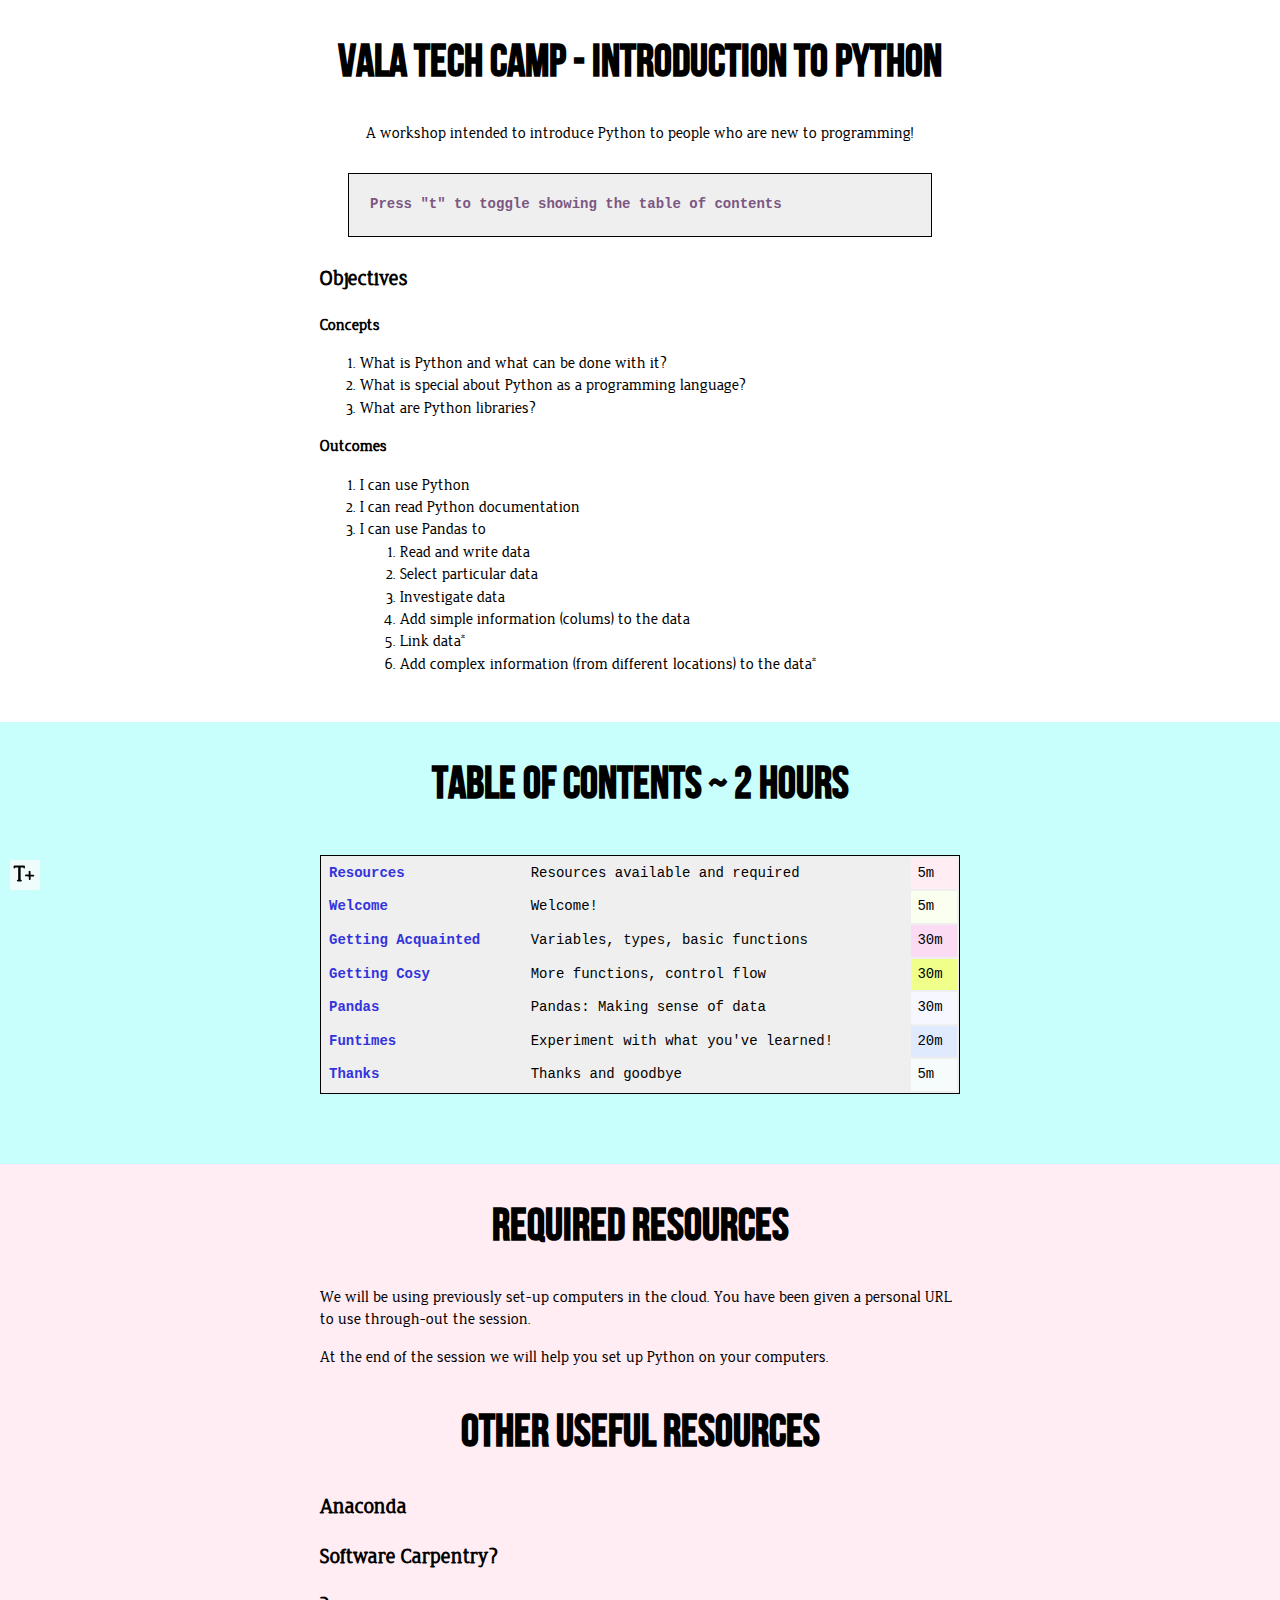
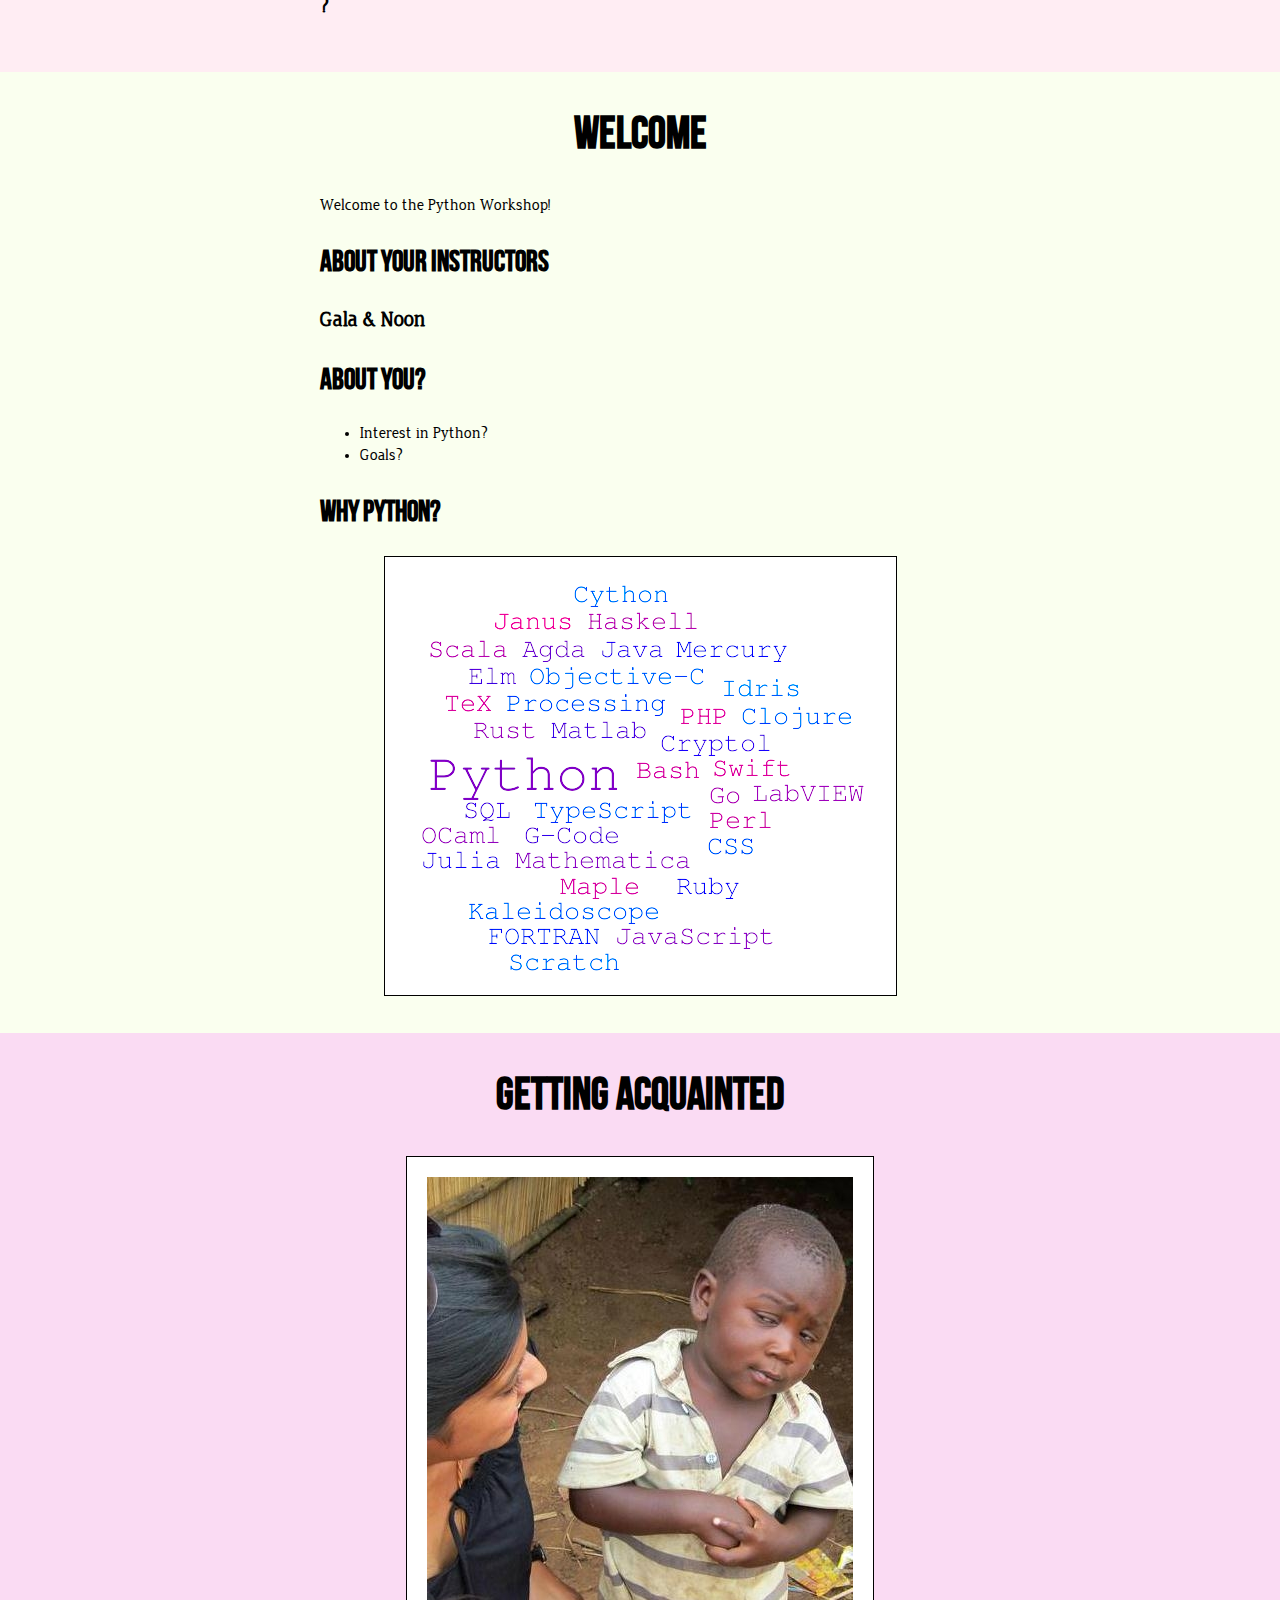
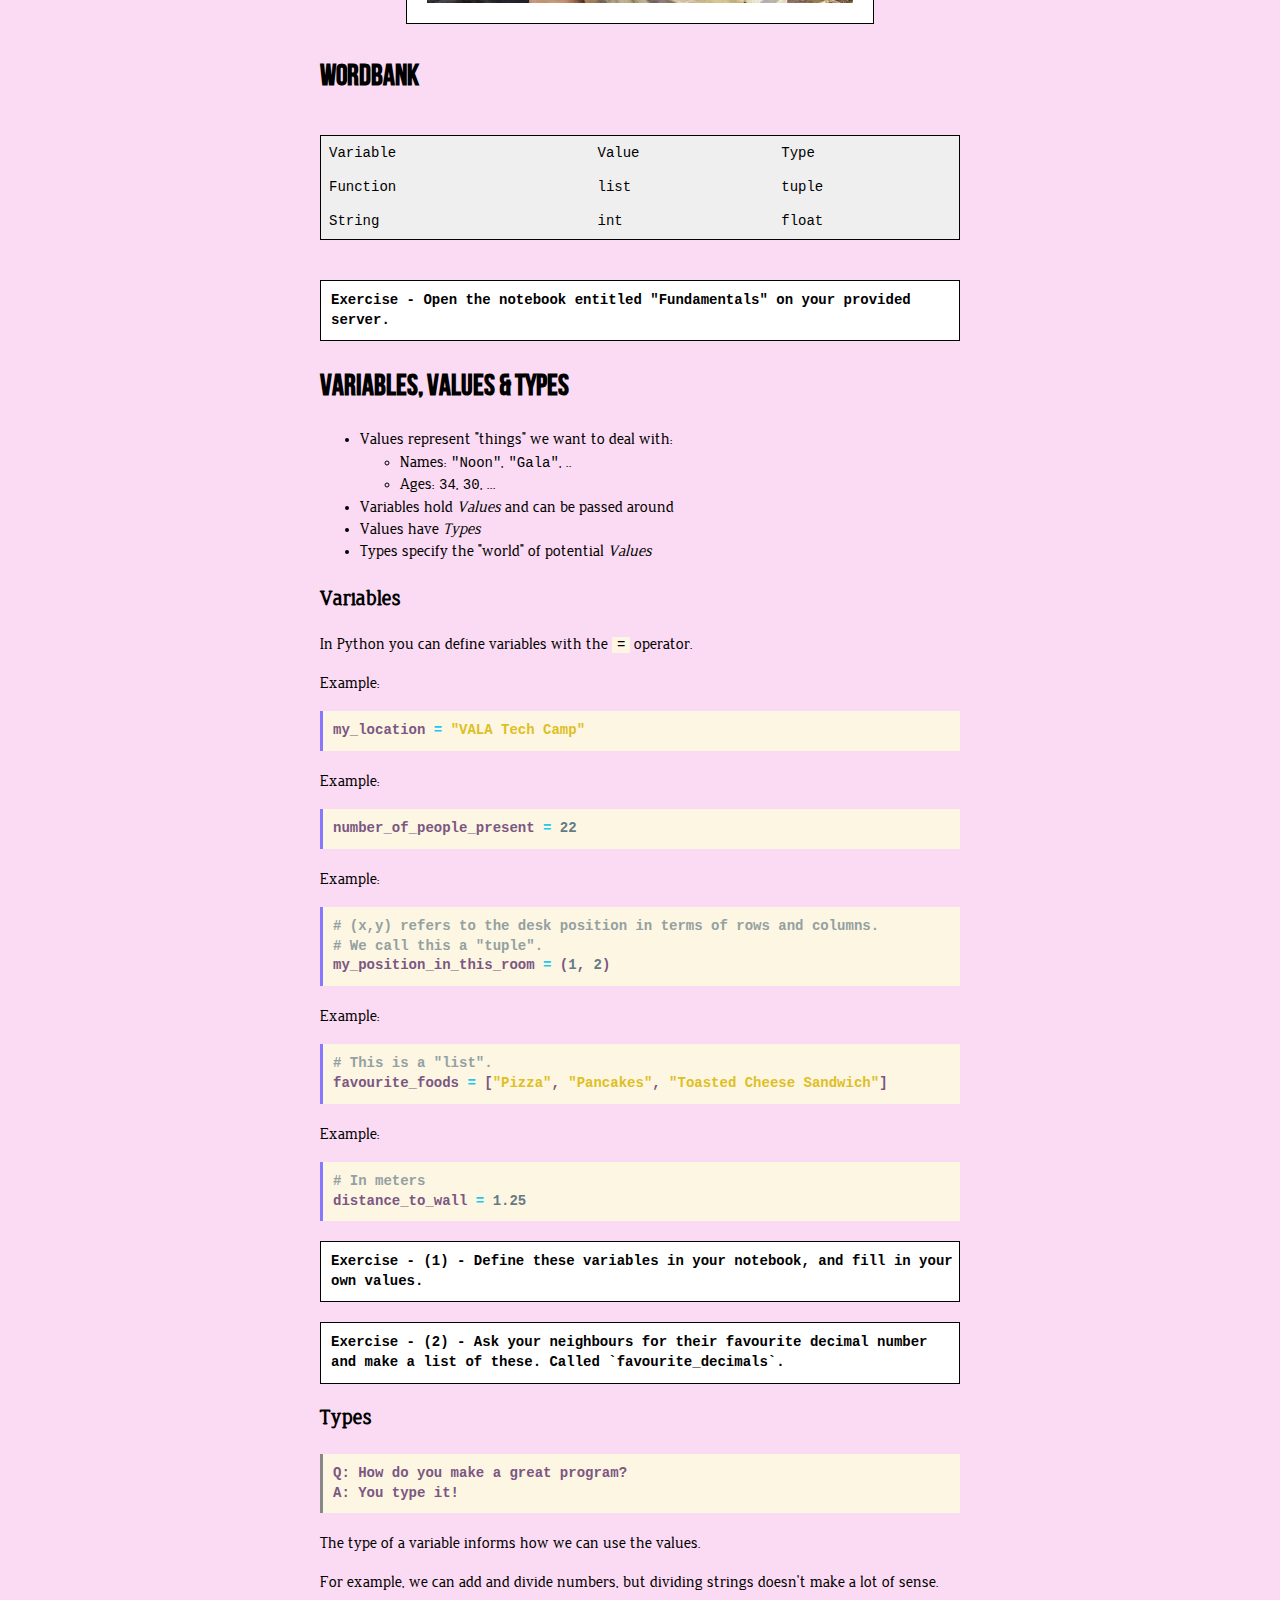
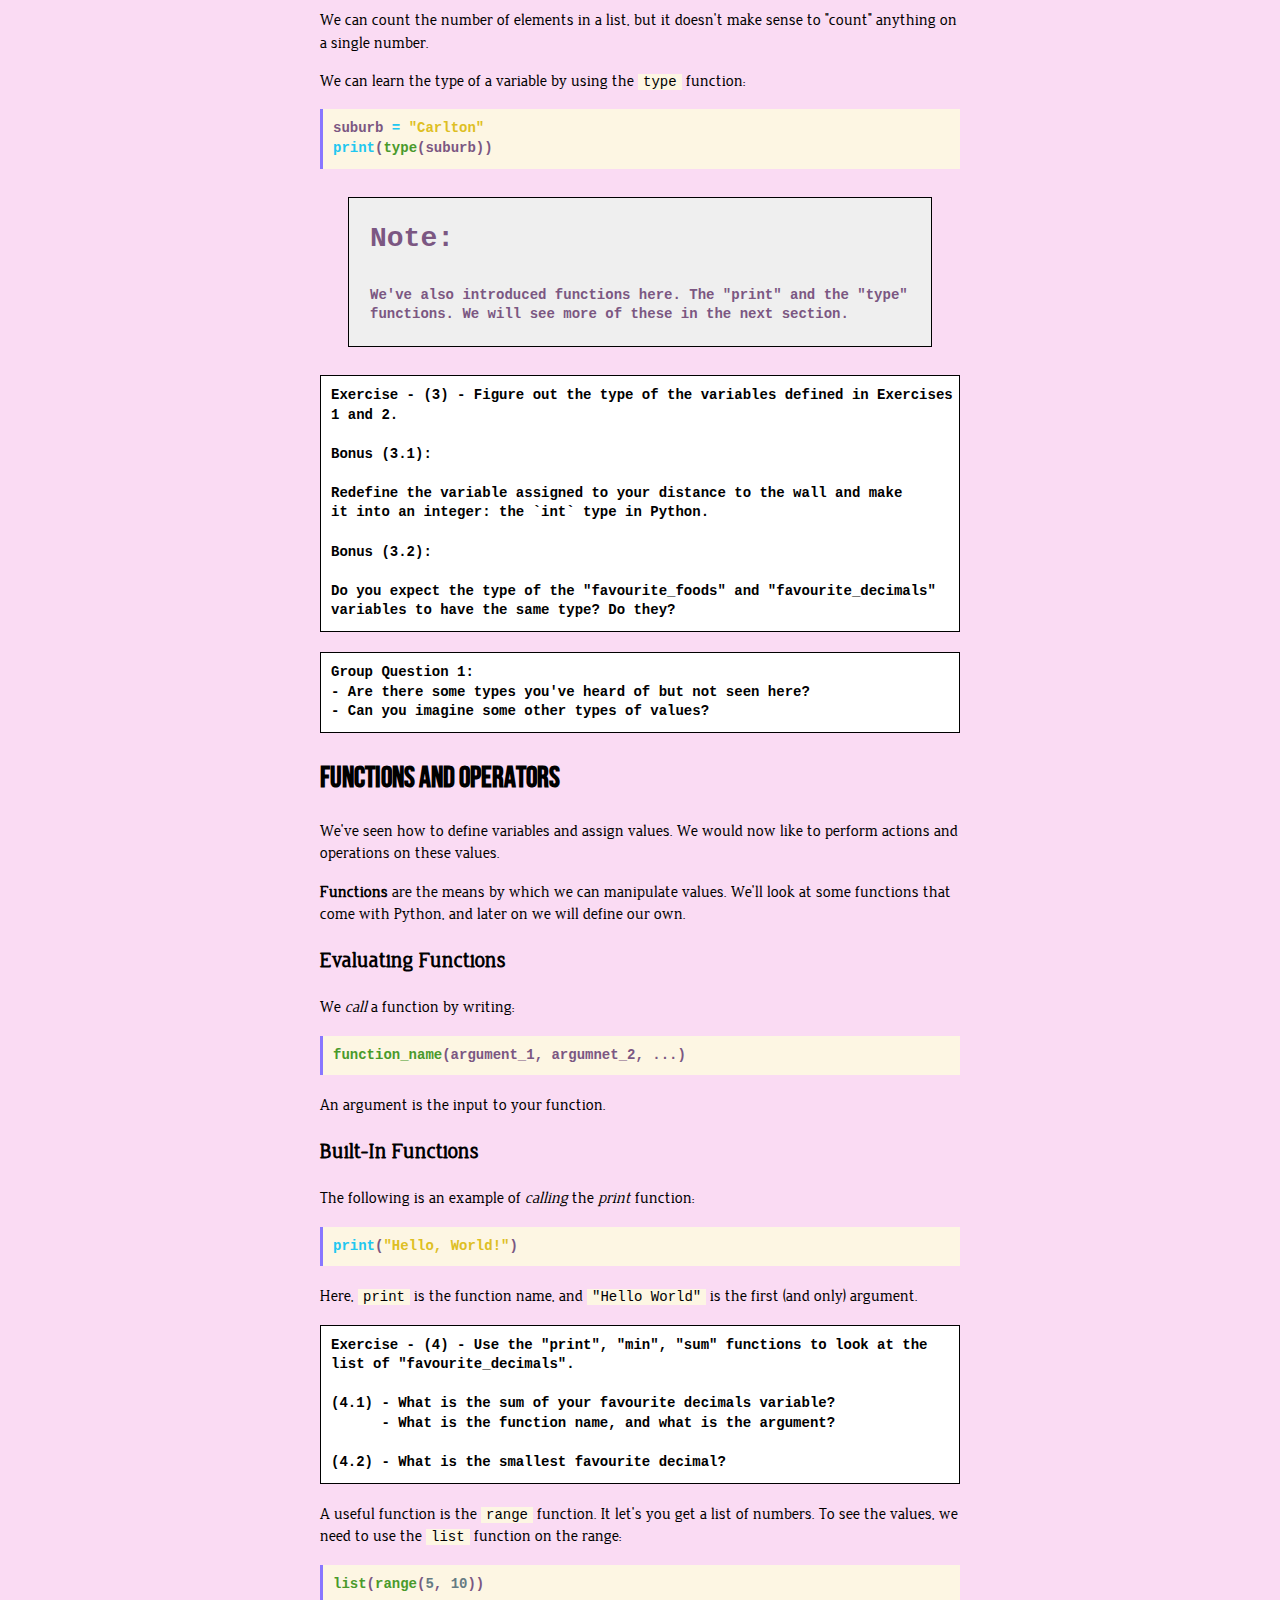
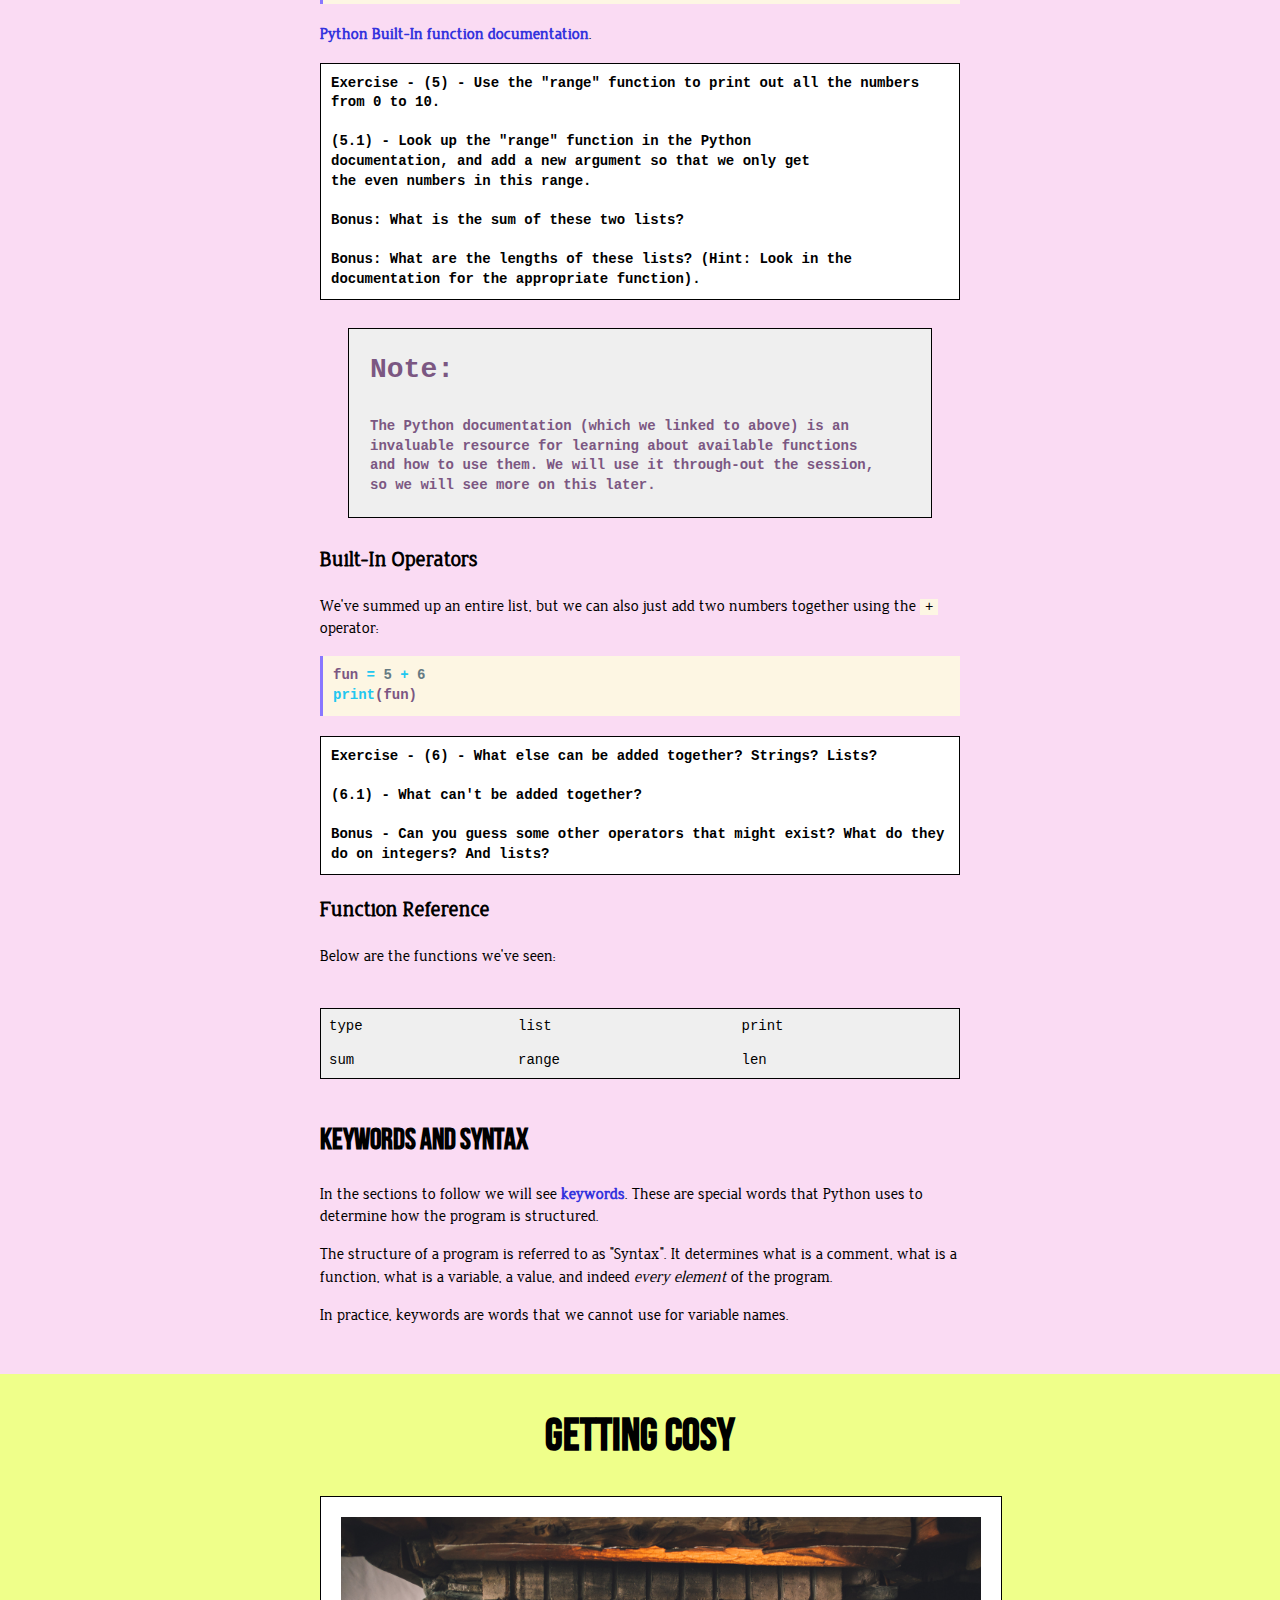
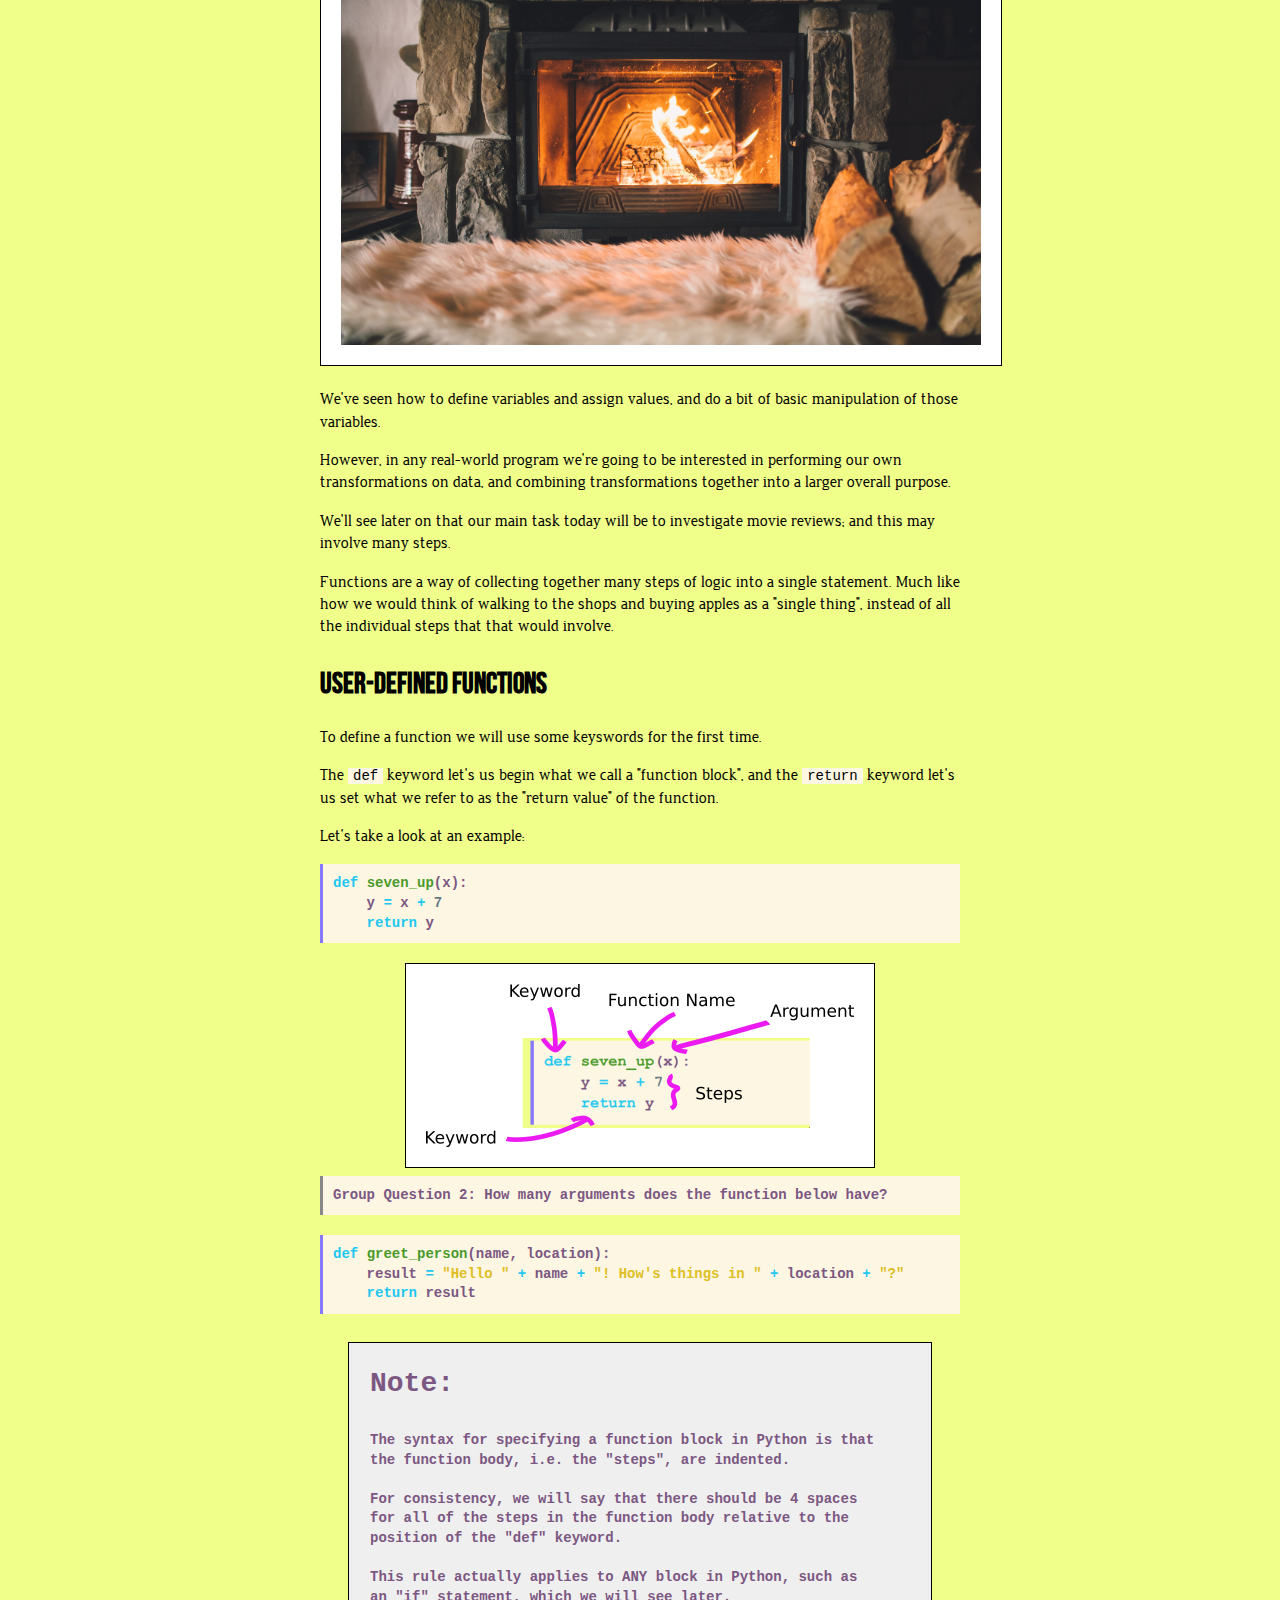
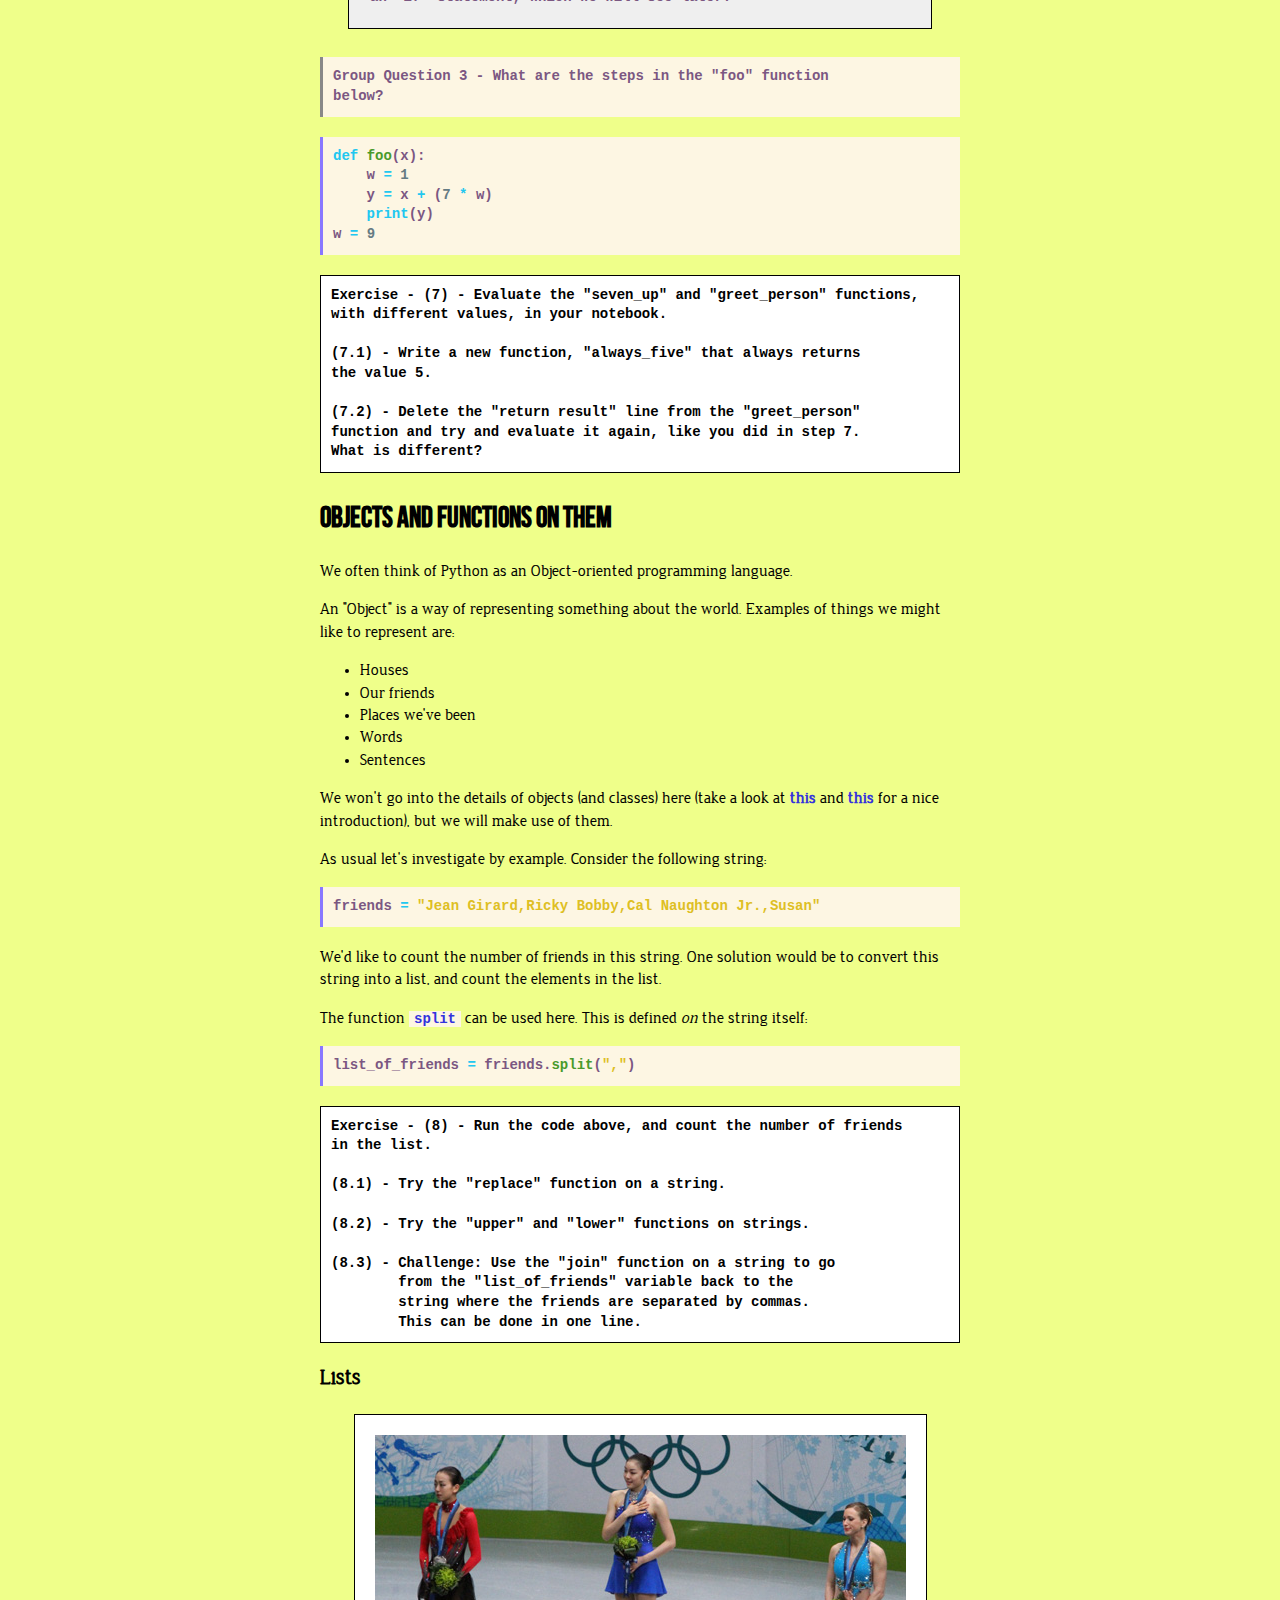
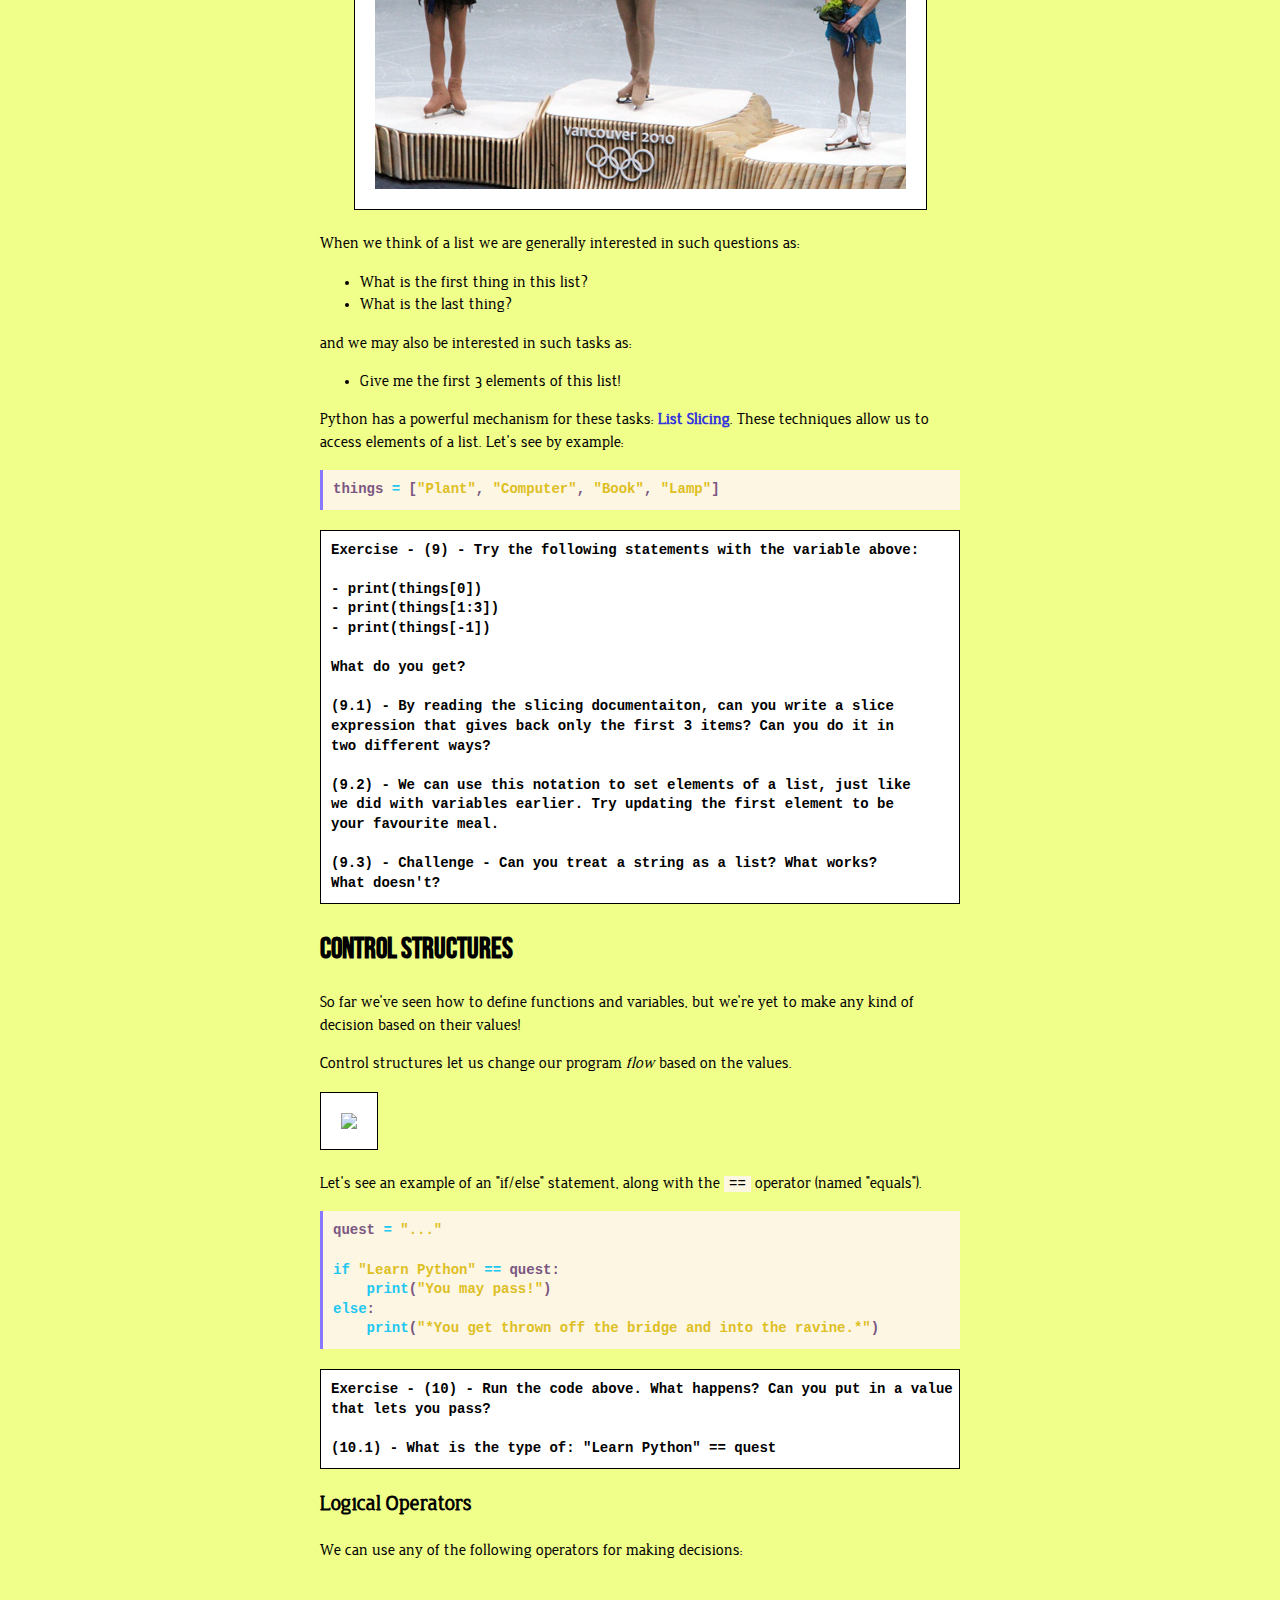
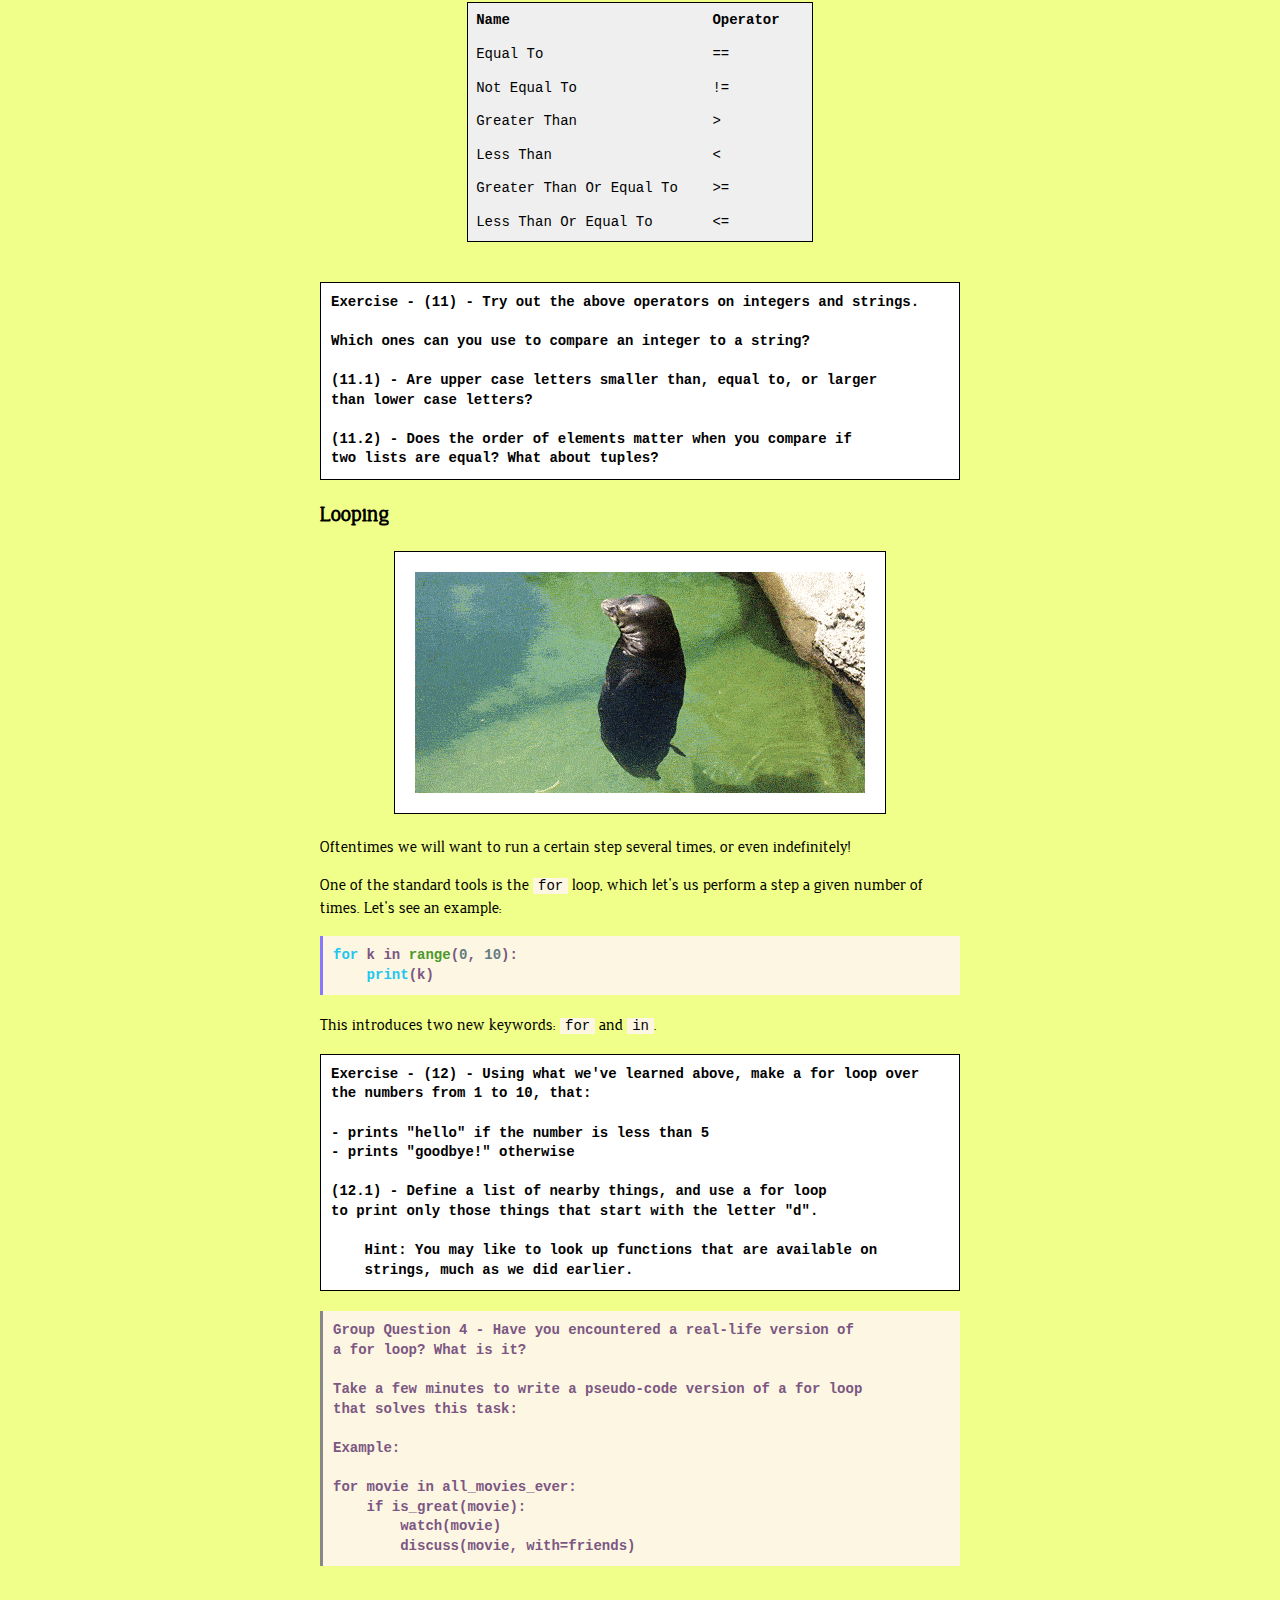
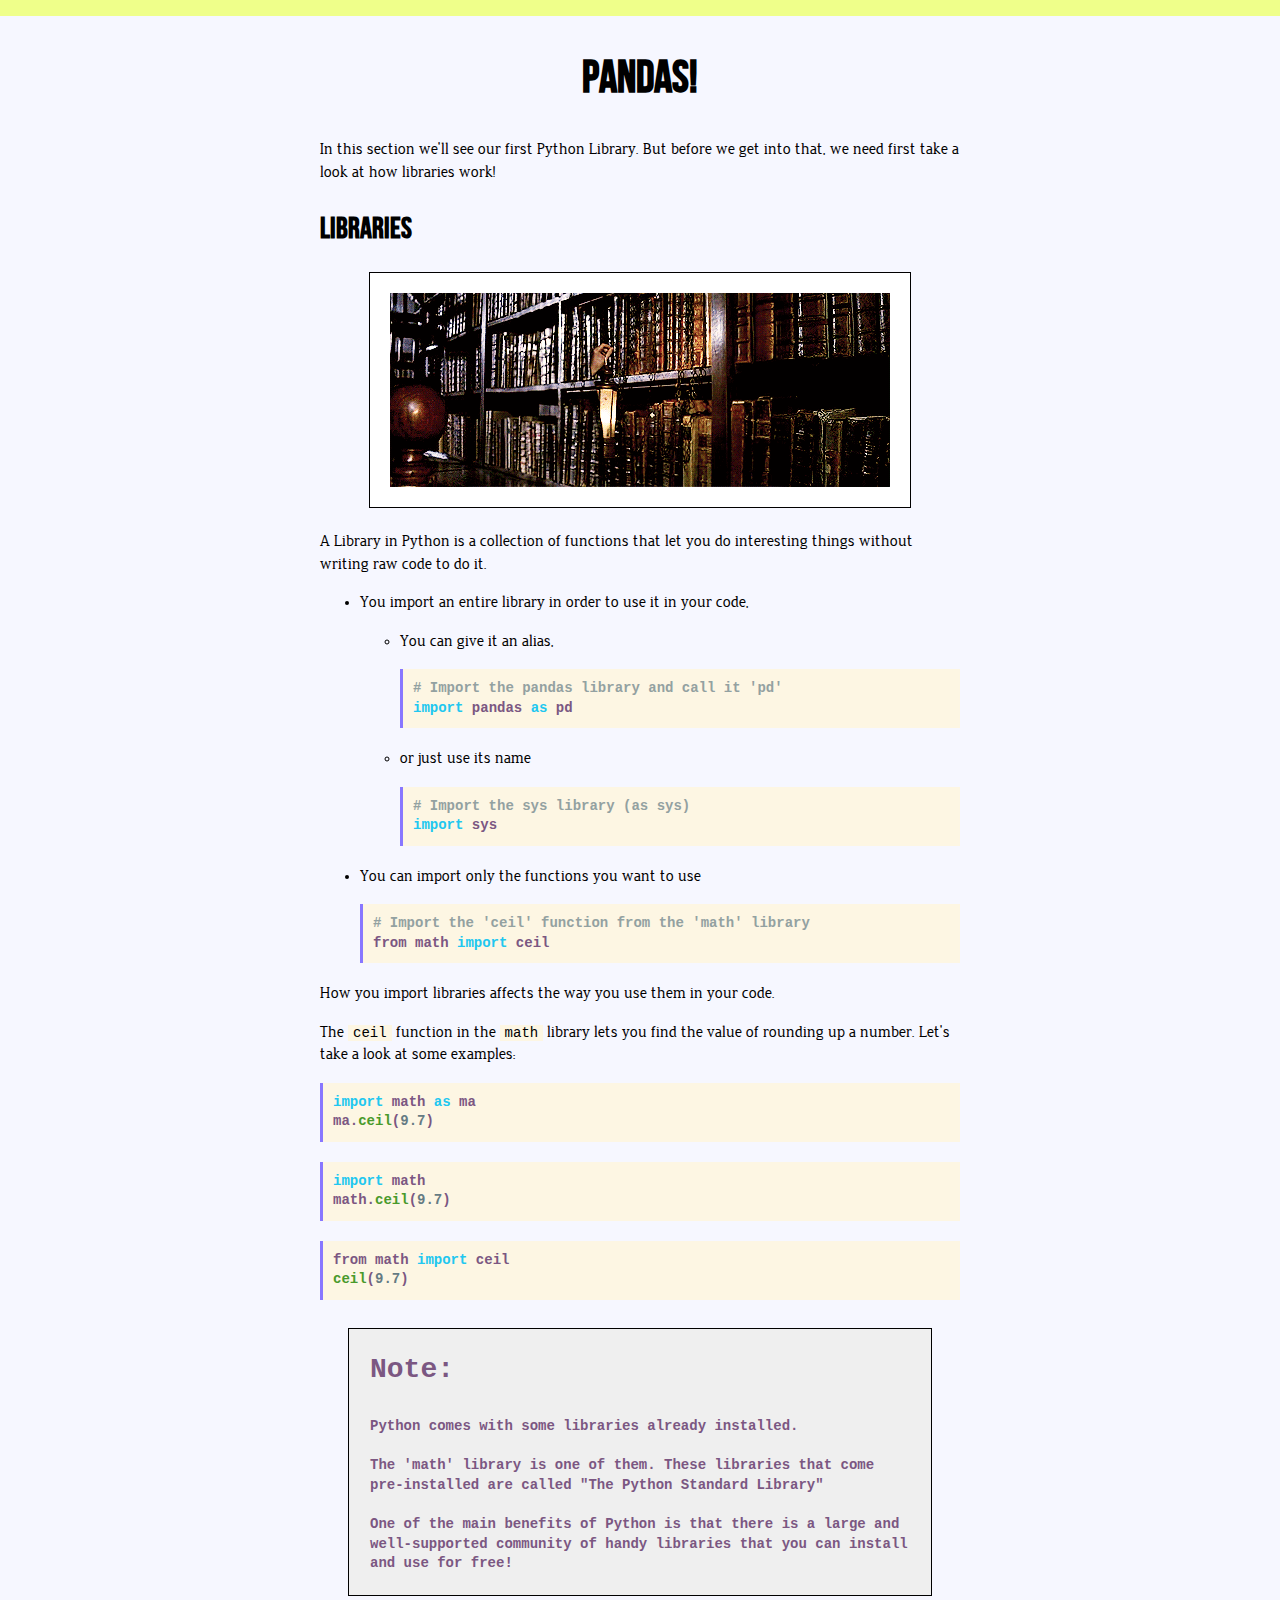
==== commit ccec0d3e: "cleaning up" ====
--- a/content/index.html
+++ b/content/index.html
@@ -41,7 +41,6 @@
 <ol style="list-style-type: decimal">
 <li>Read and write data</li>
 <li>Select particular data</li>
-<li>Group data</li>
 <li>Investigate data</li>
 <li>Add simple information (colums) to the data</li>
 <li>Link data*</li>
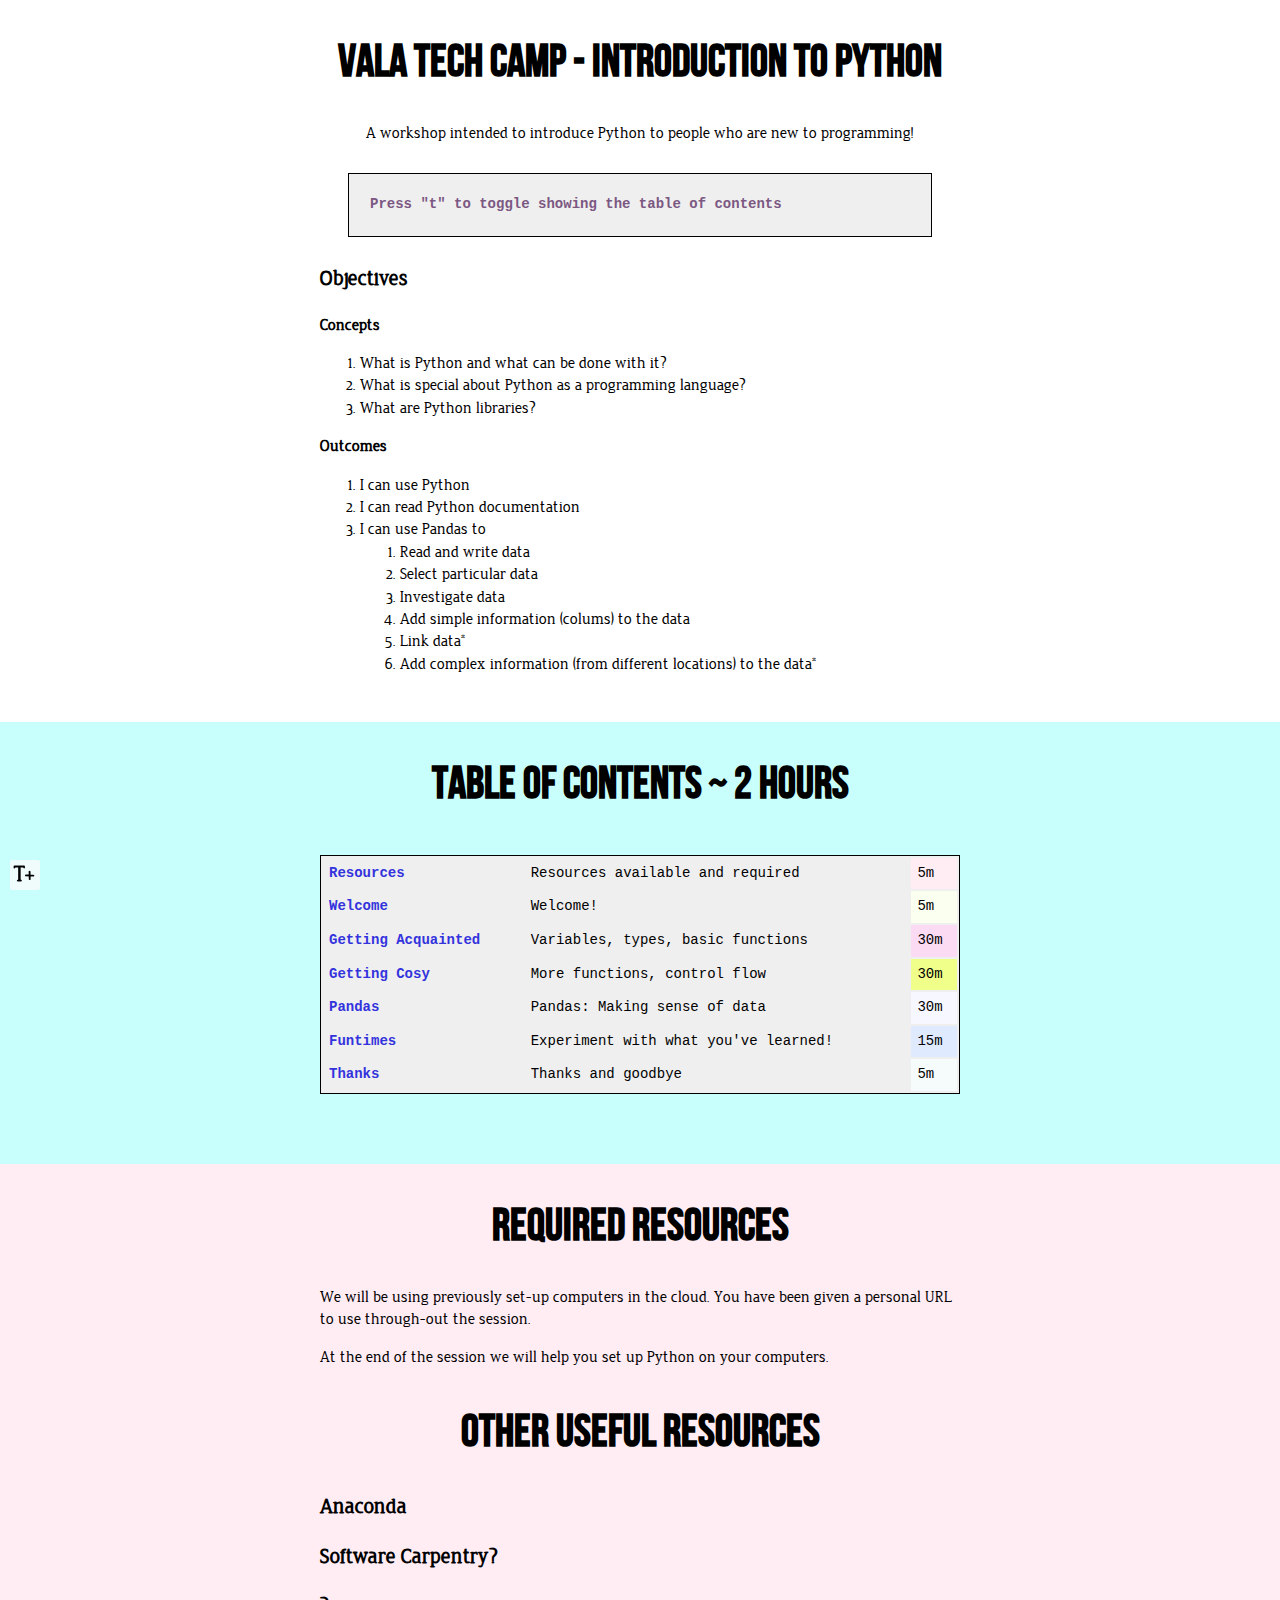
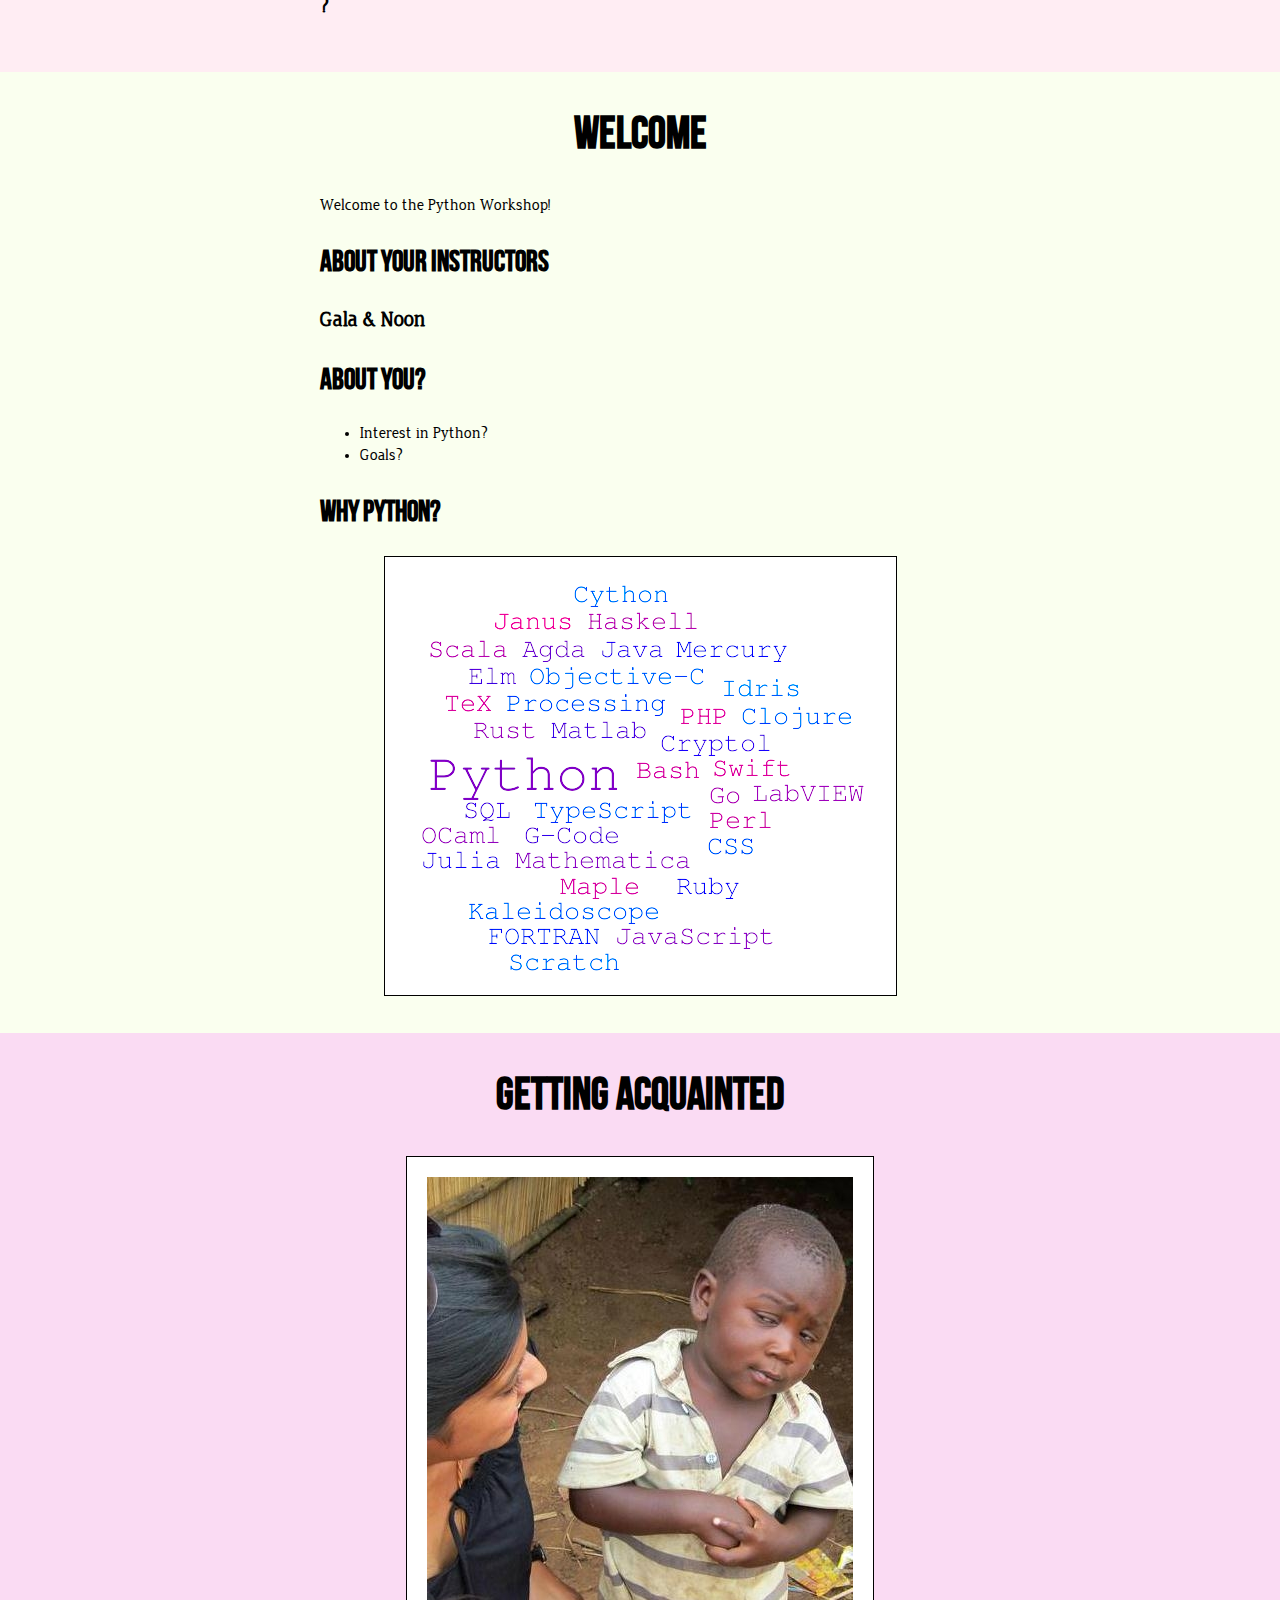
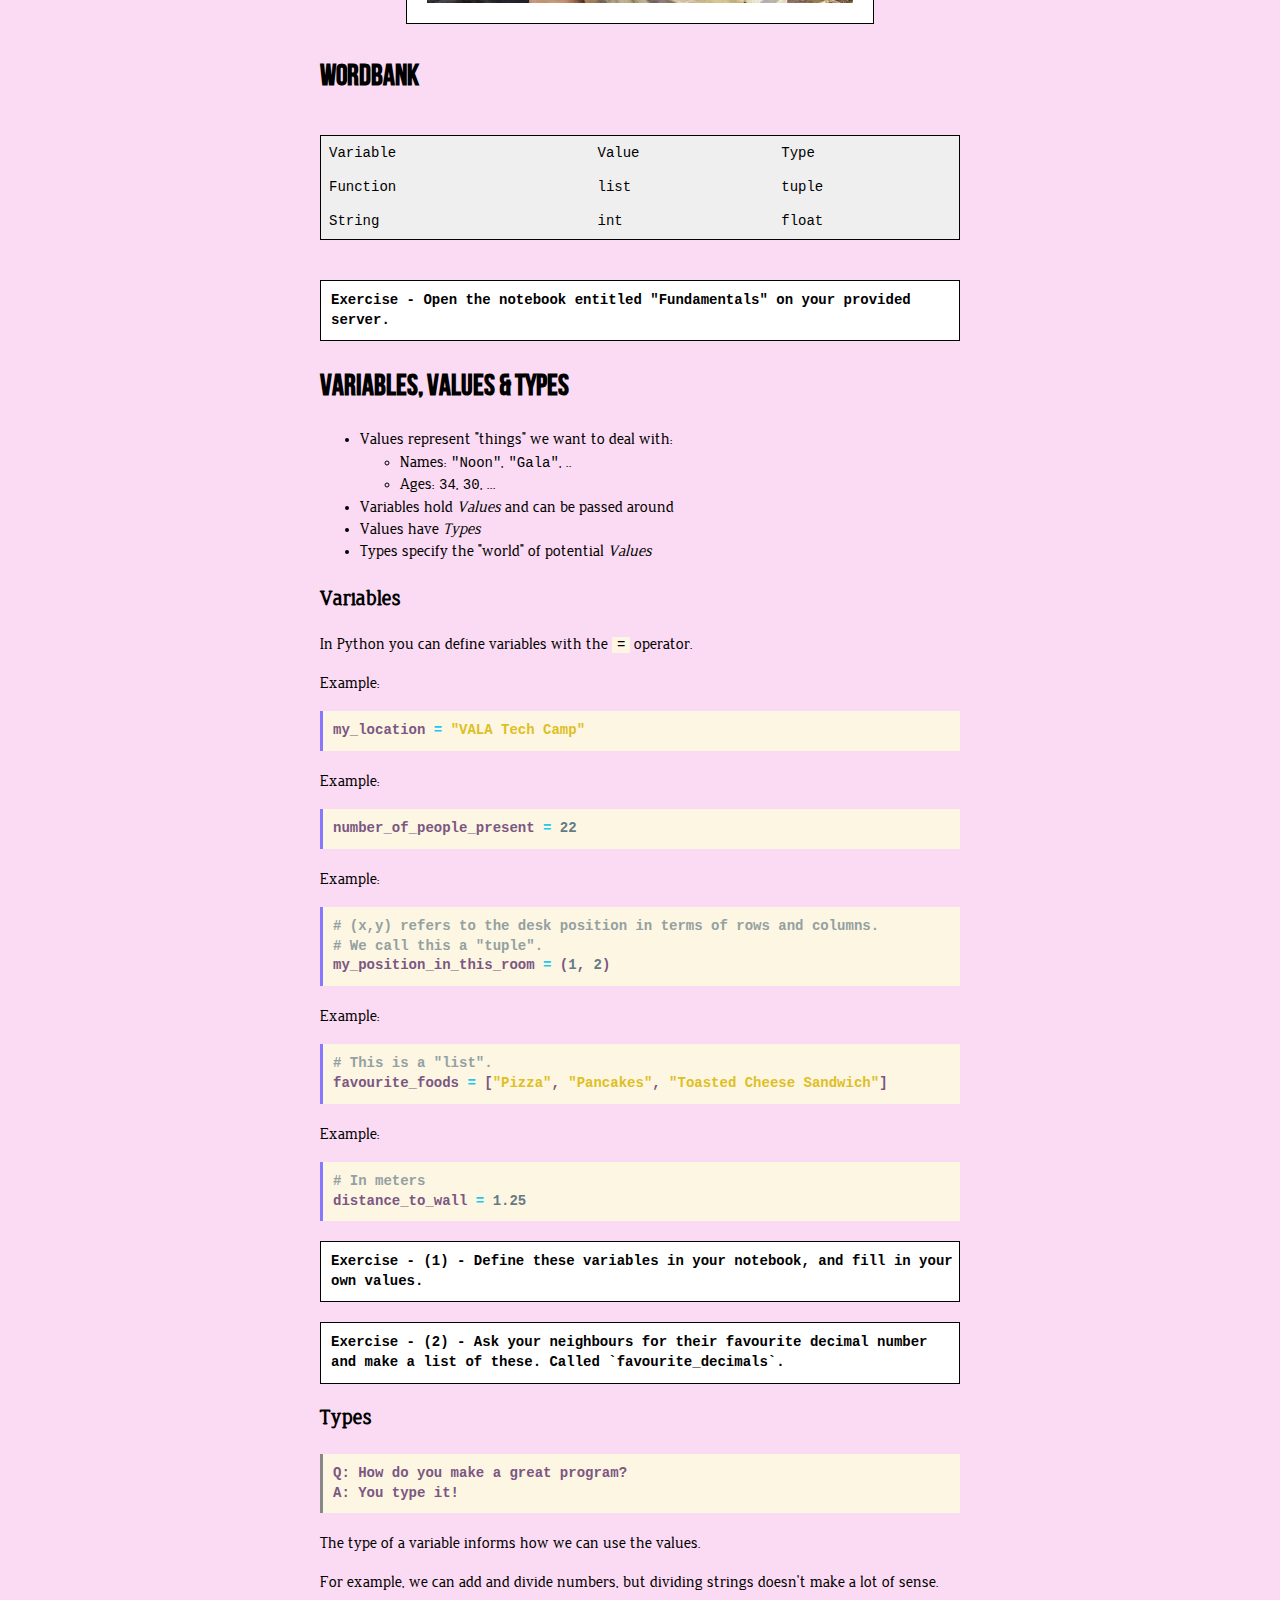
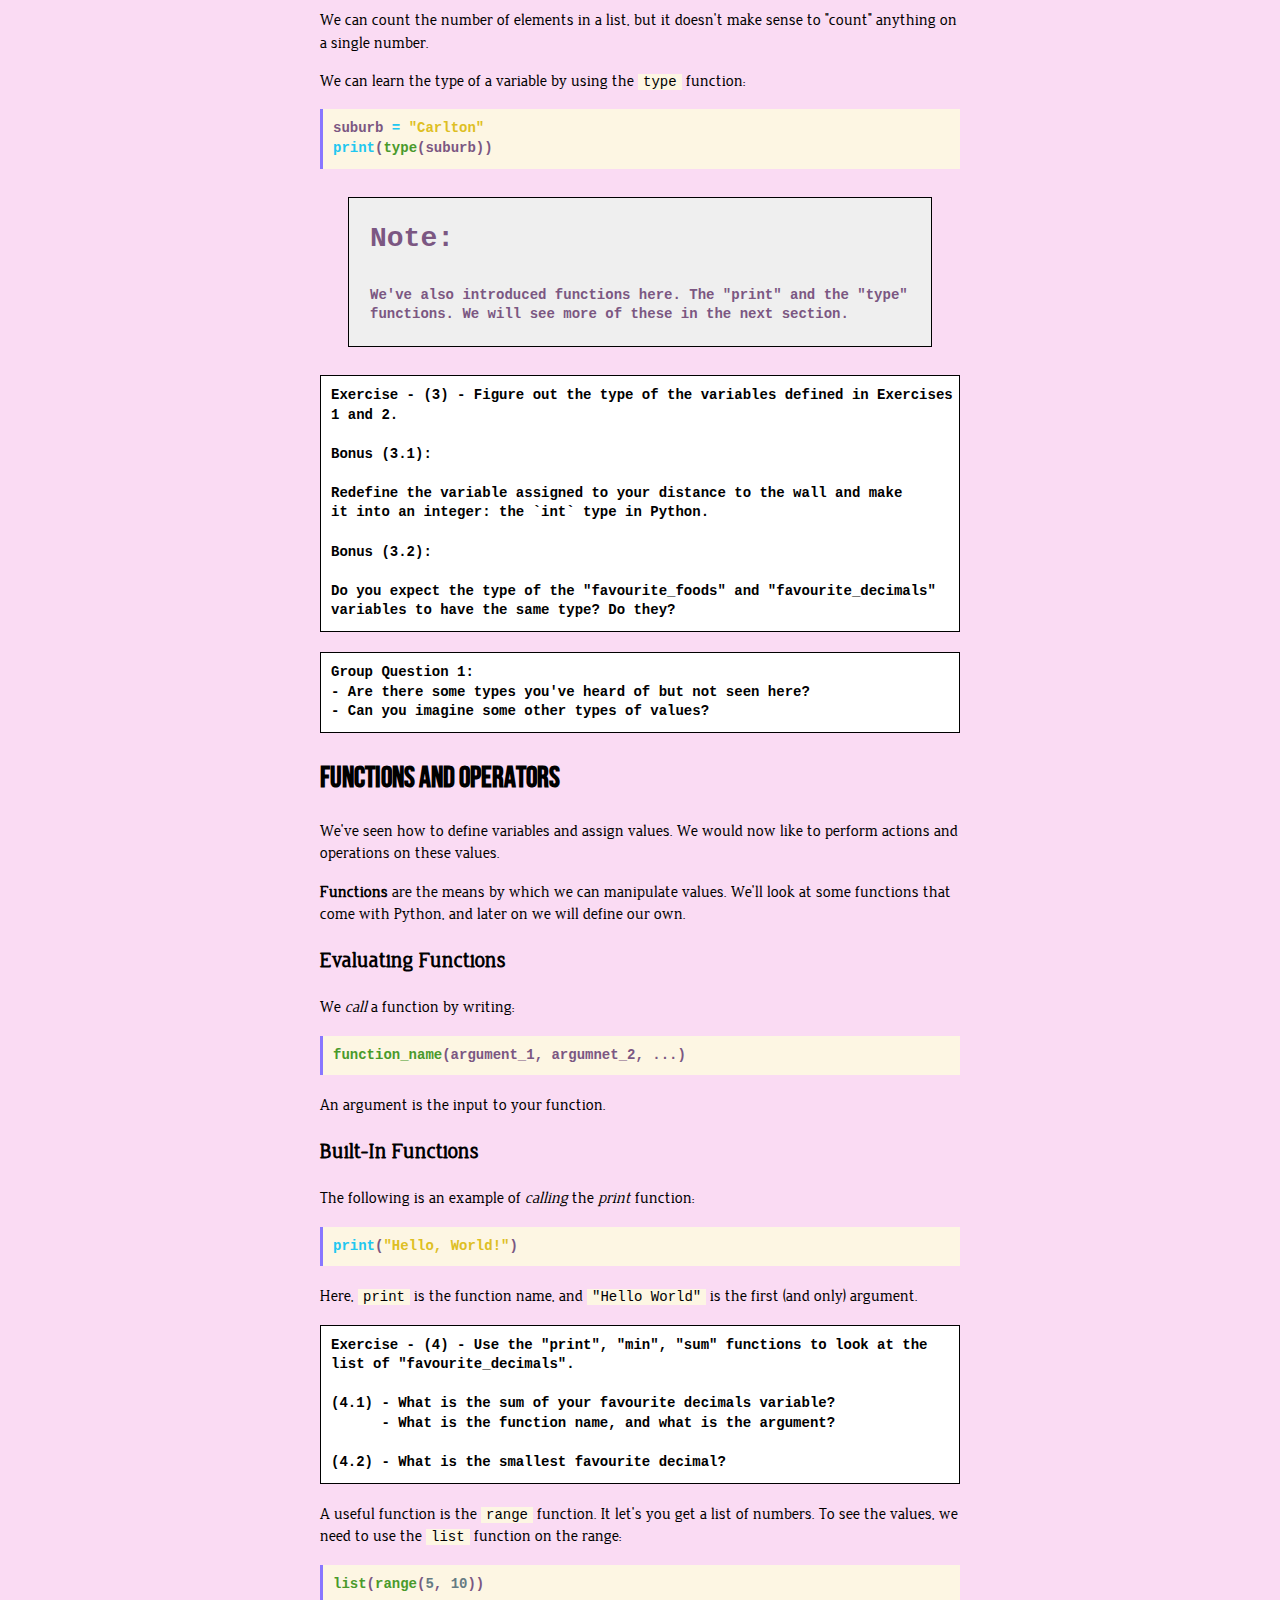
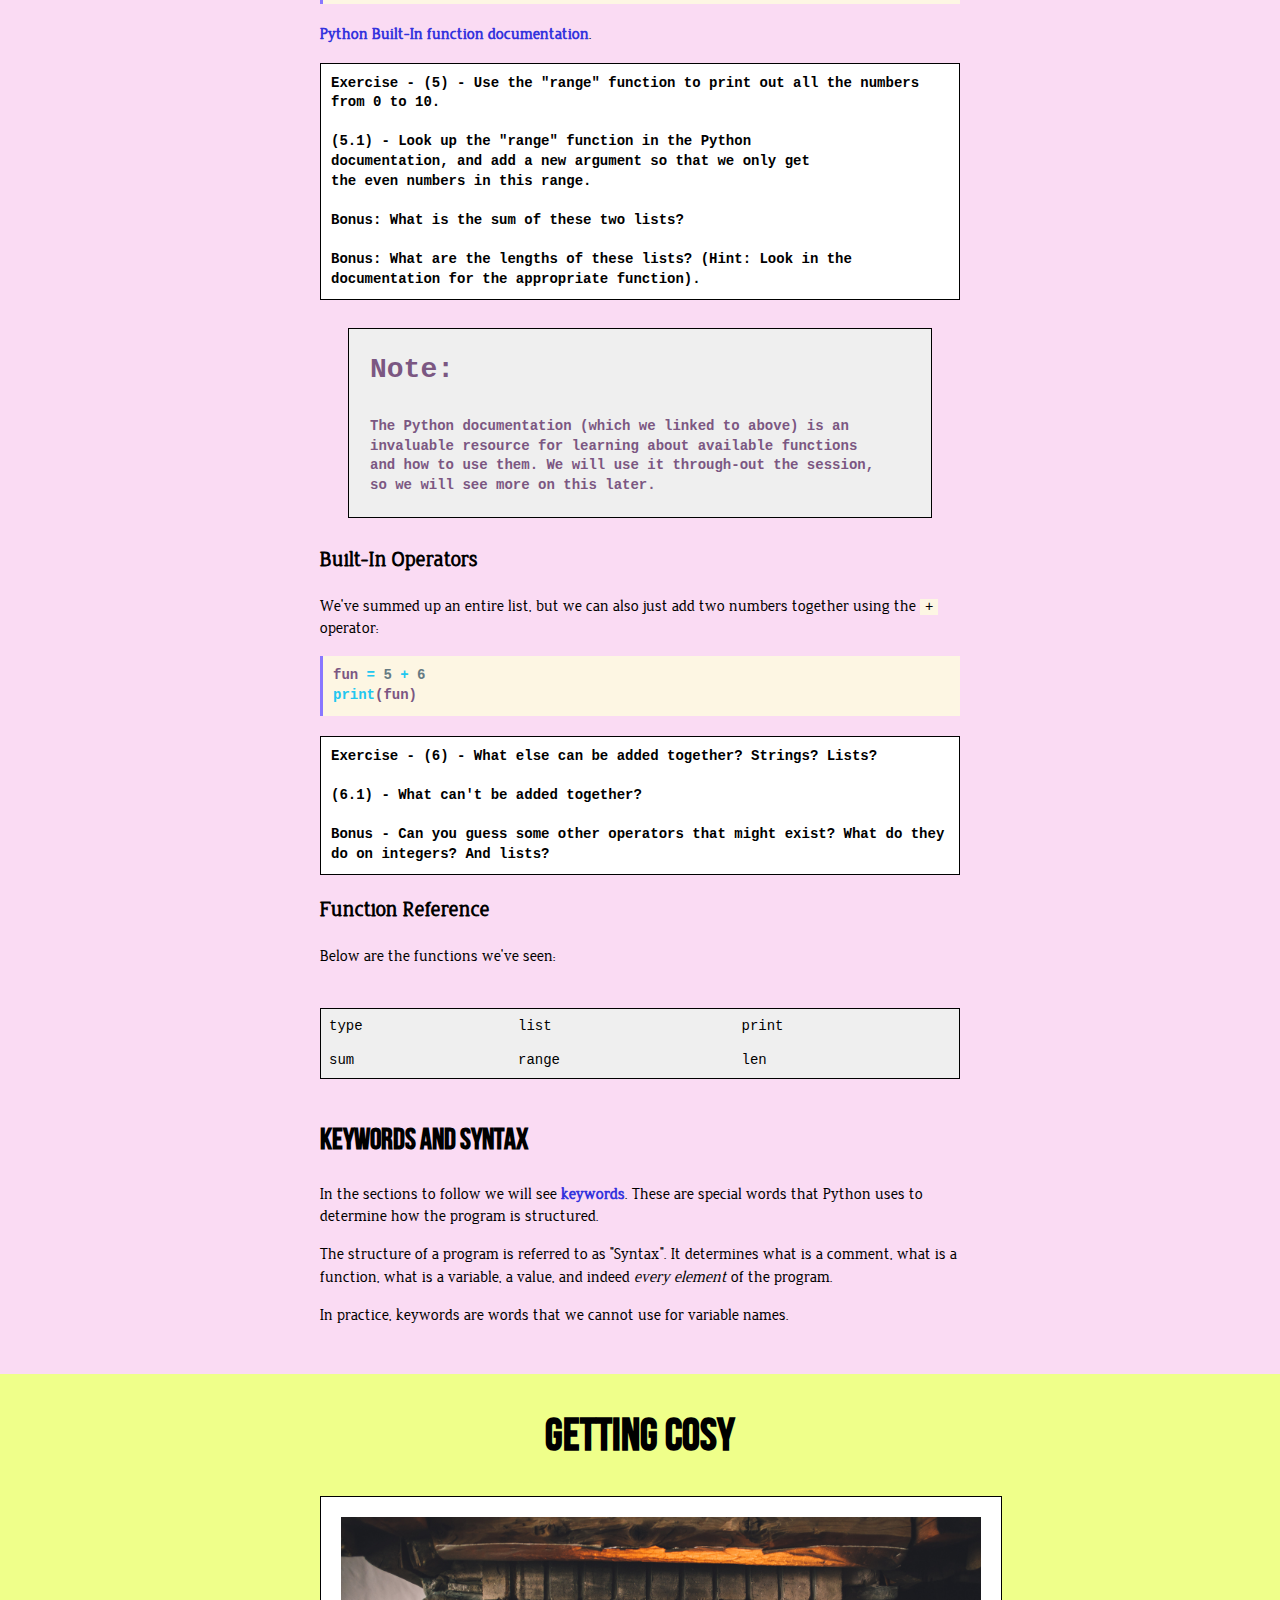
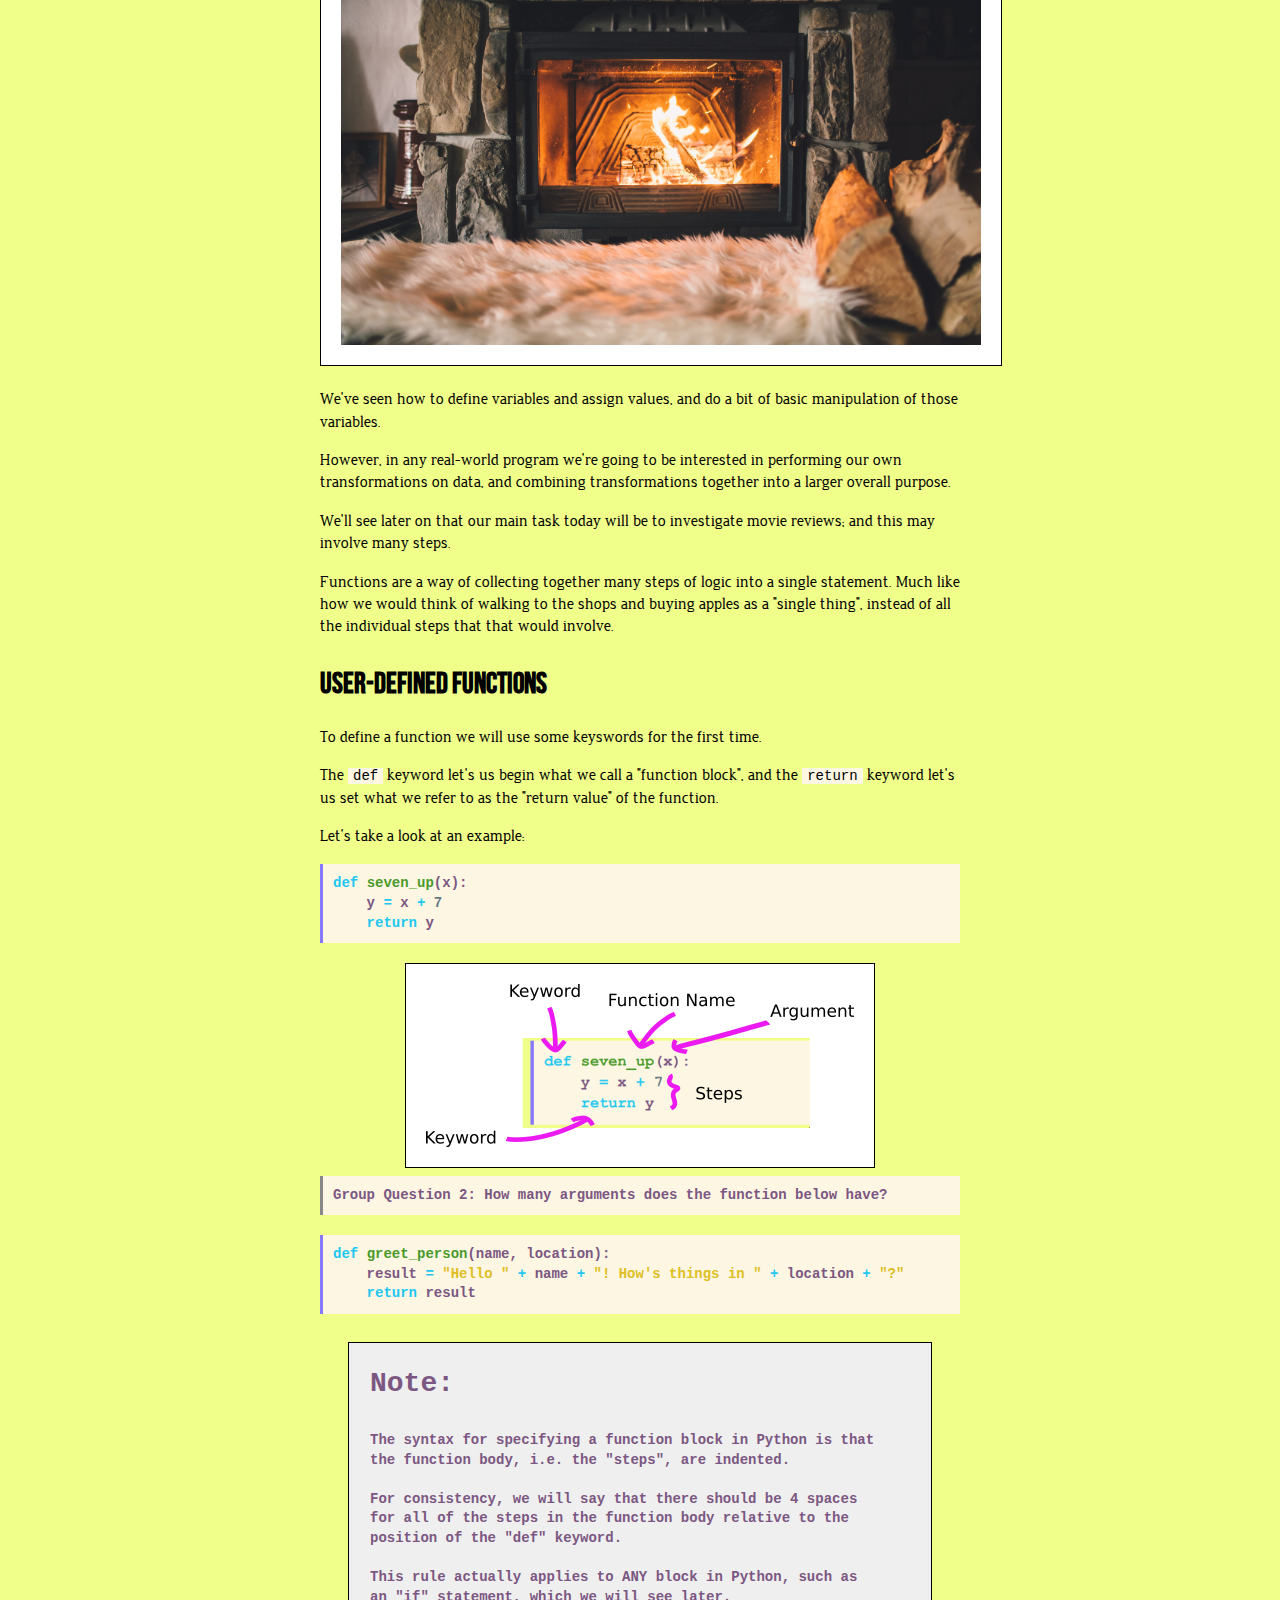
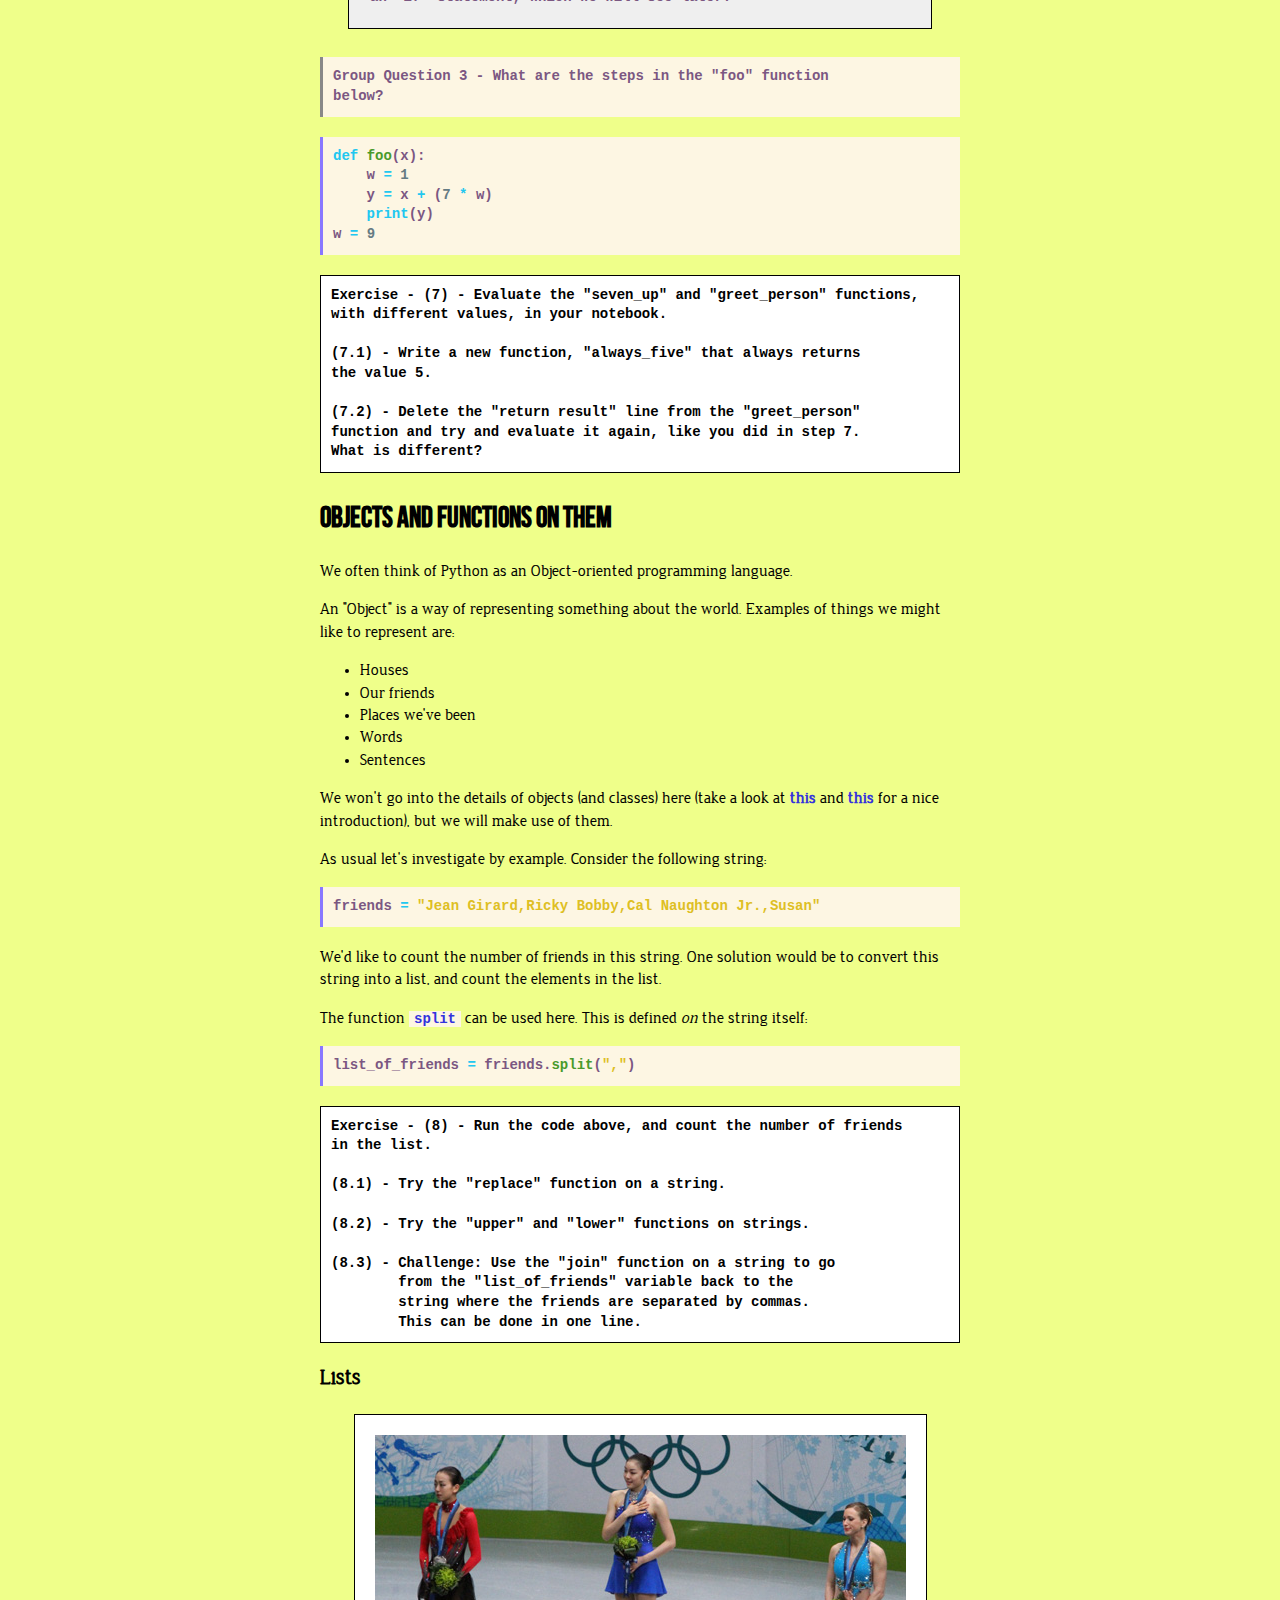
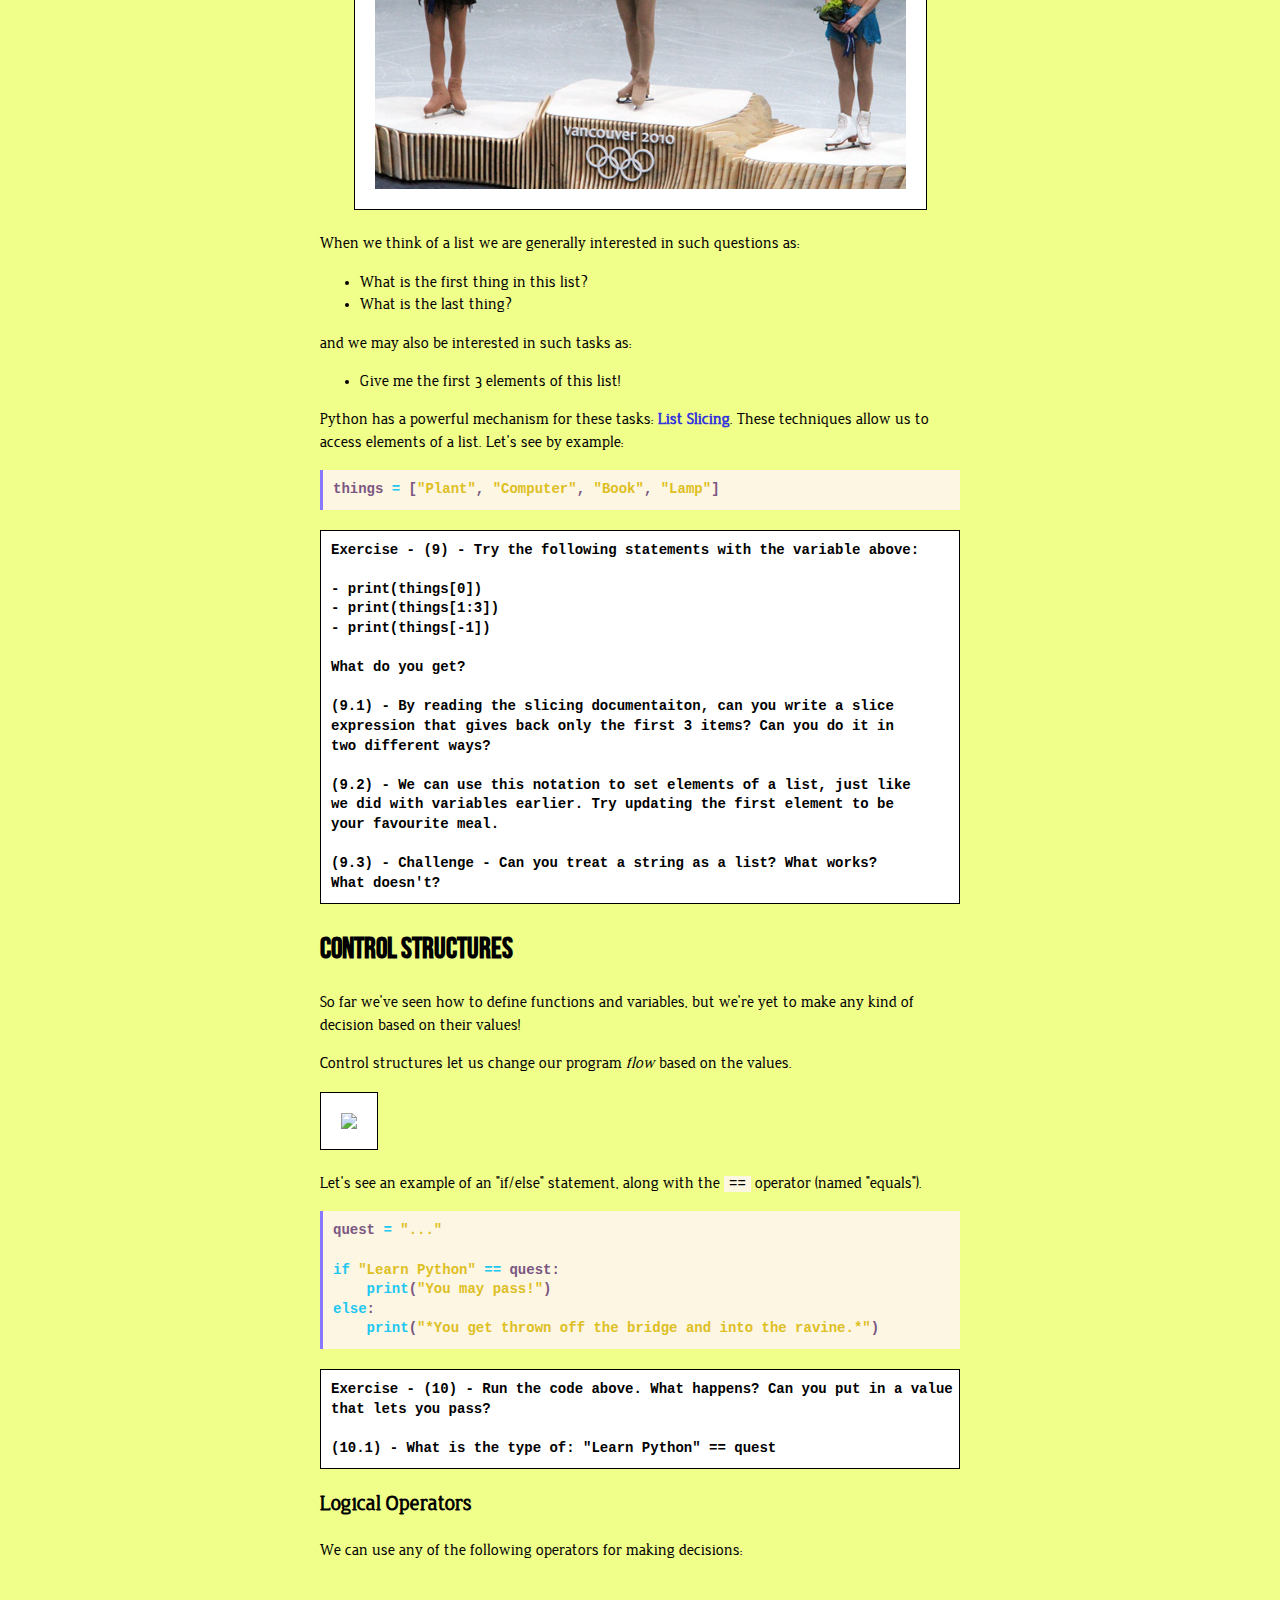
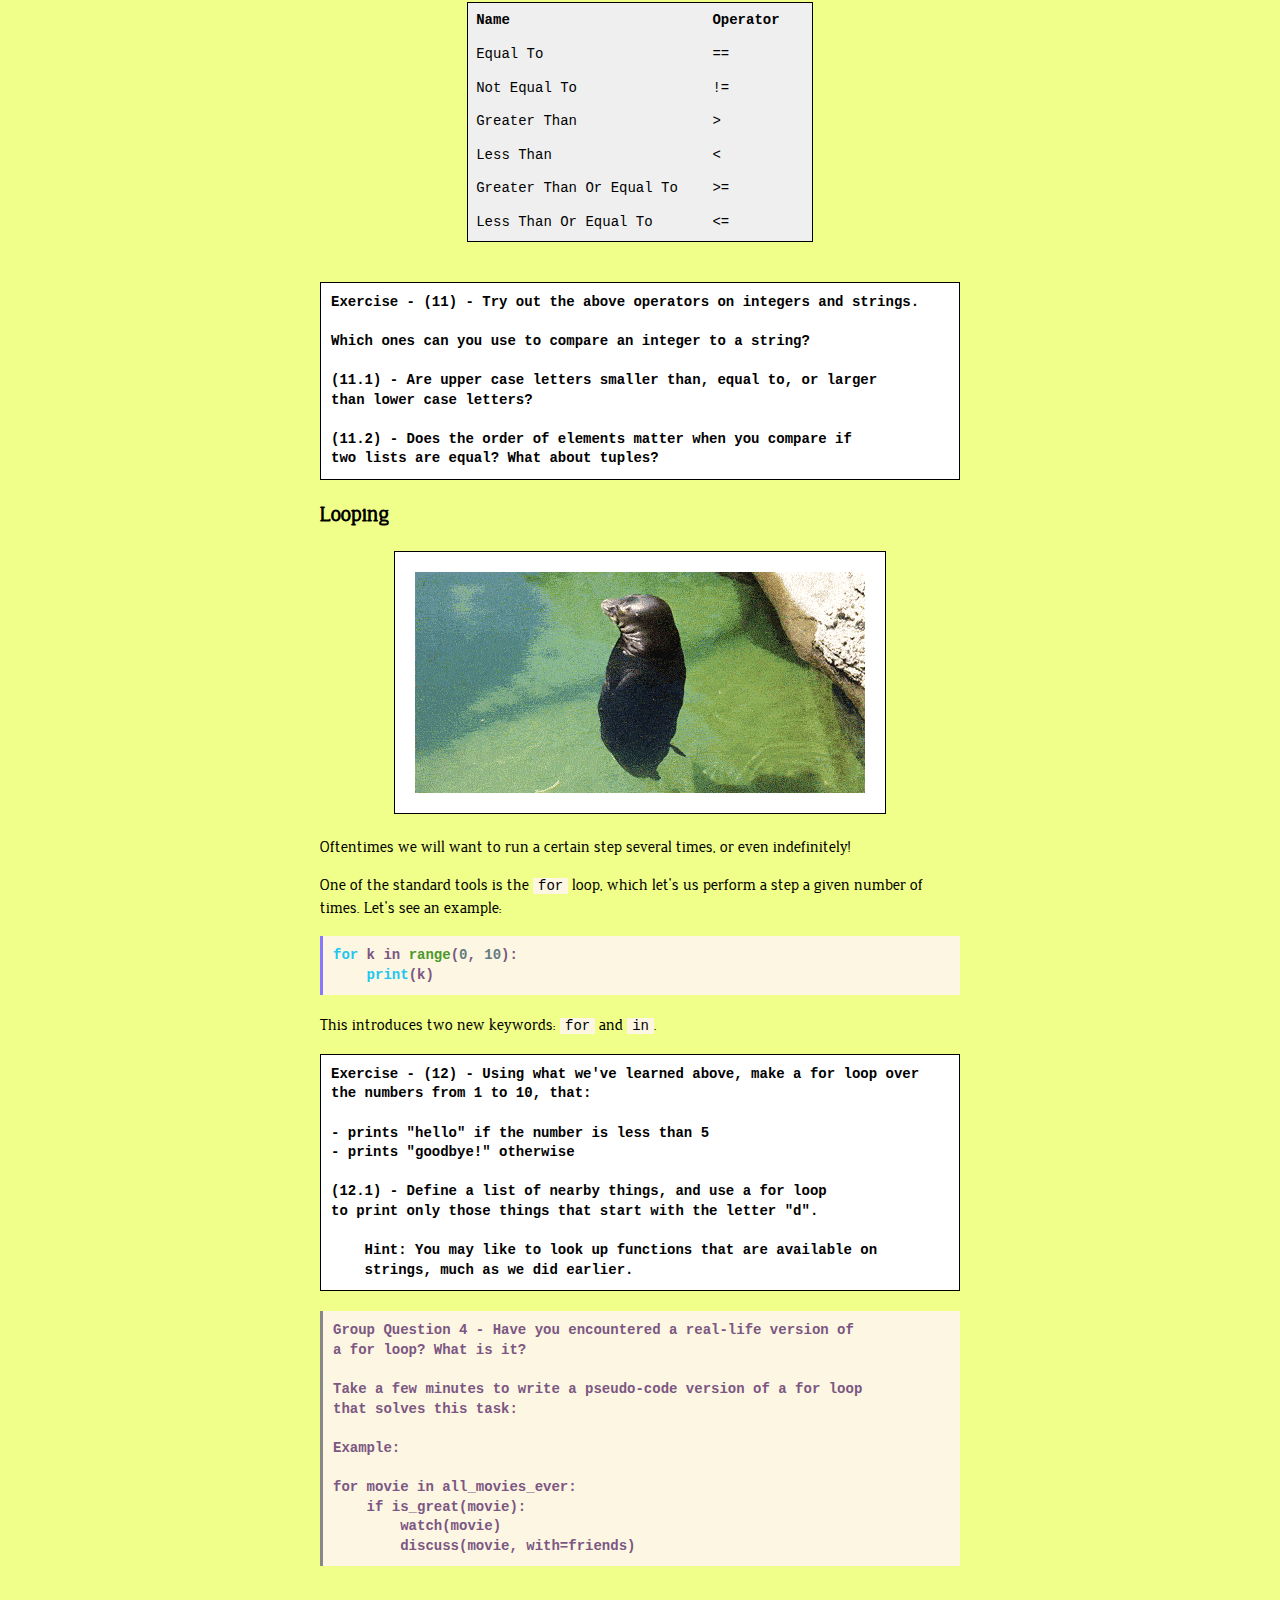
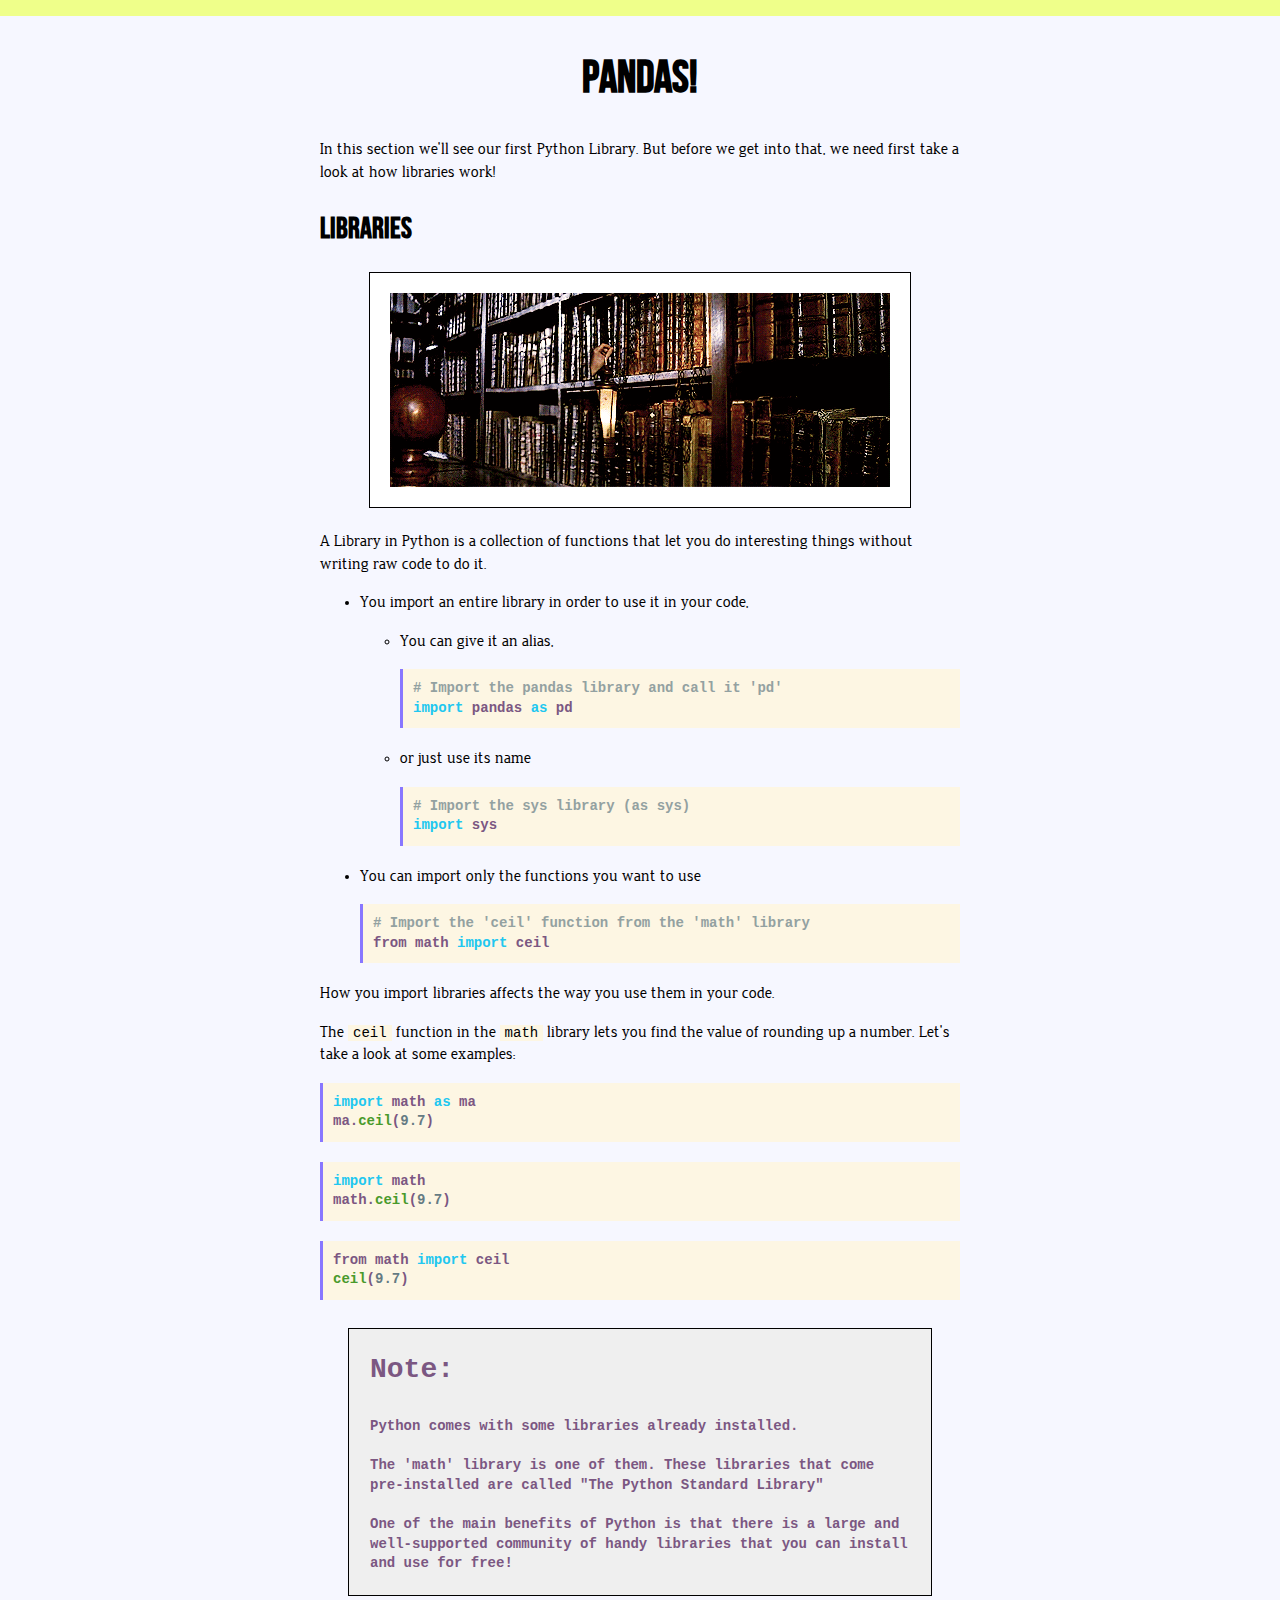
==== commit 8985b007: "mm" ====
--- a/content/index.html
+++ b/content/index.html
@@ -94,7 +94,7 @@
 <tr class="even">
 <td align="left"><a href="#funtimes">Funtimes</a></td>
 <td align="left">Experiment with what you've learned!</td>
-<td align="left">20m</td>
+<td align="left">15m</td>
 </tr>
 <tr class="odd">
 <td align="left"><a href="#thanks">Thanks</a></td>
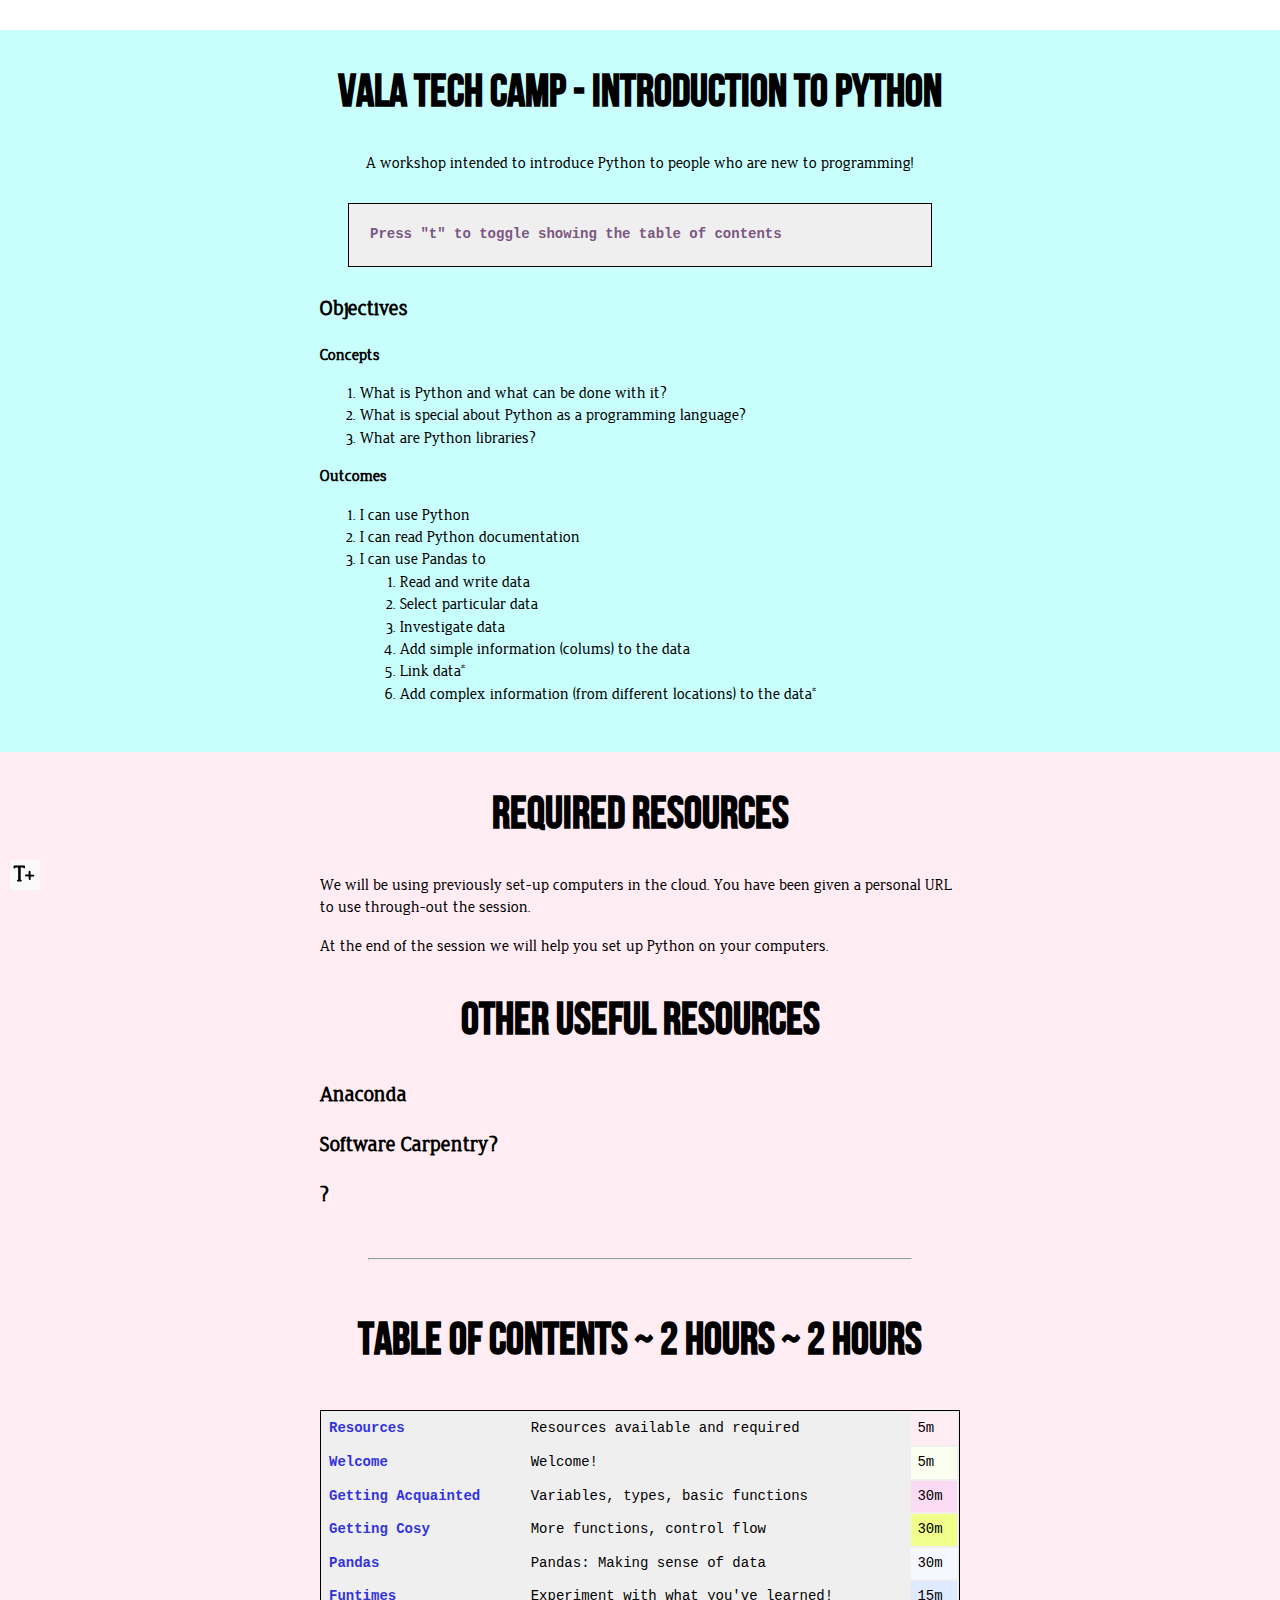
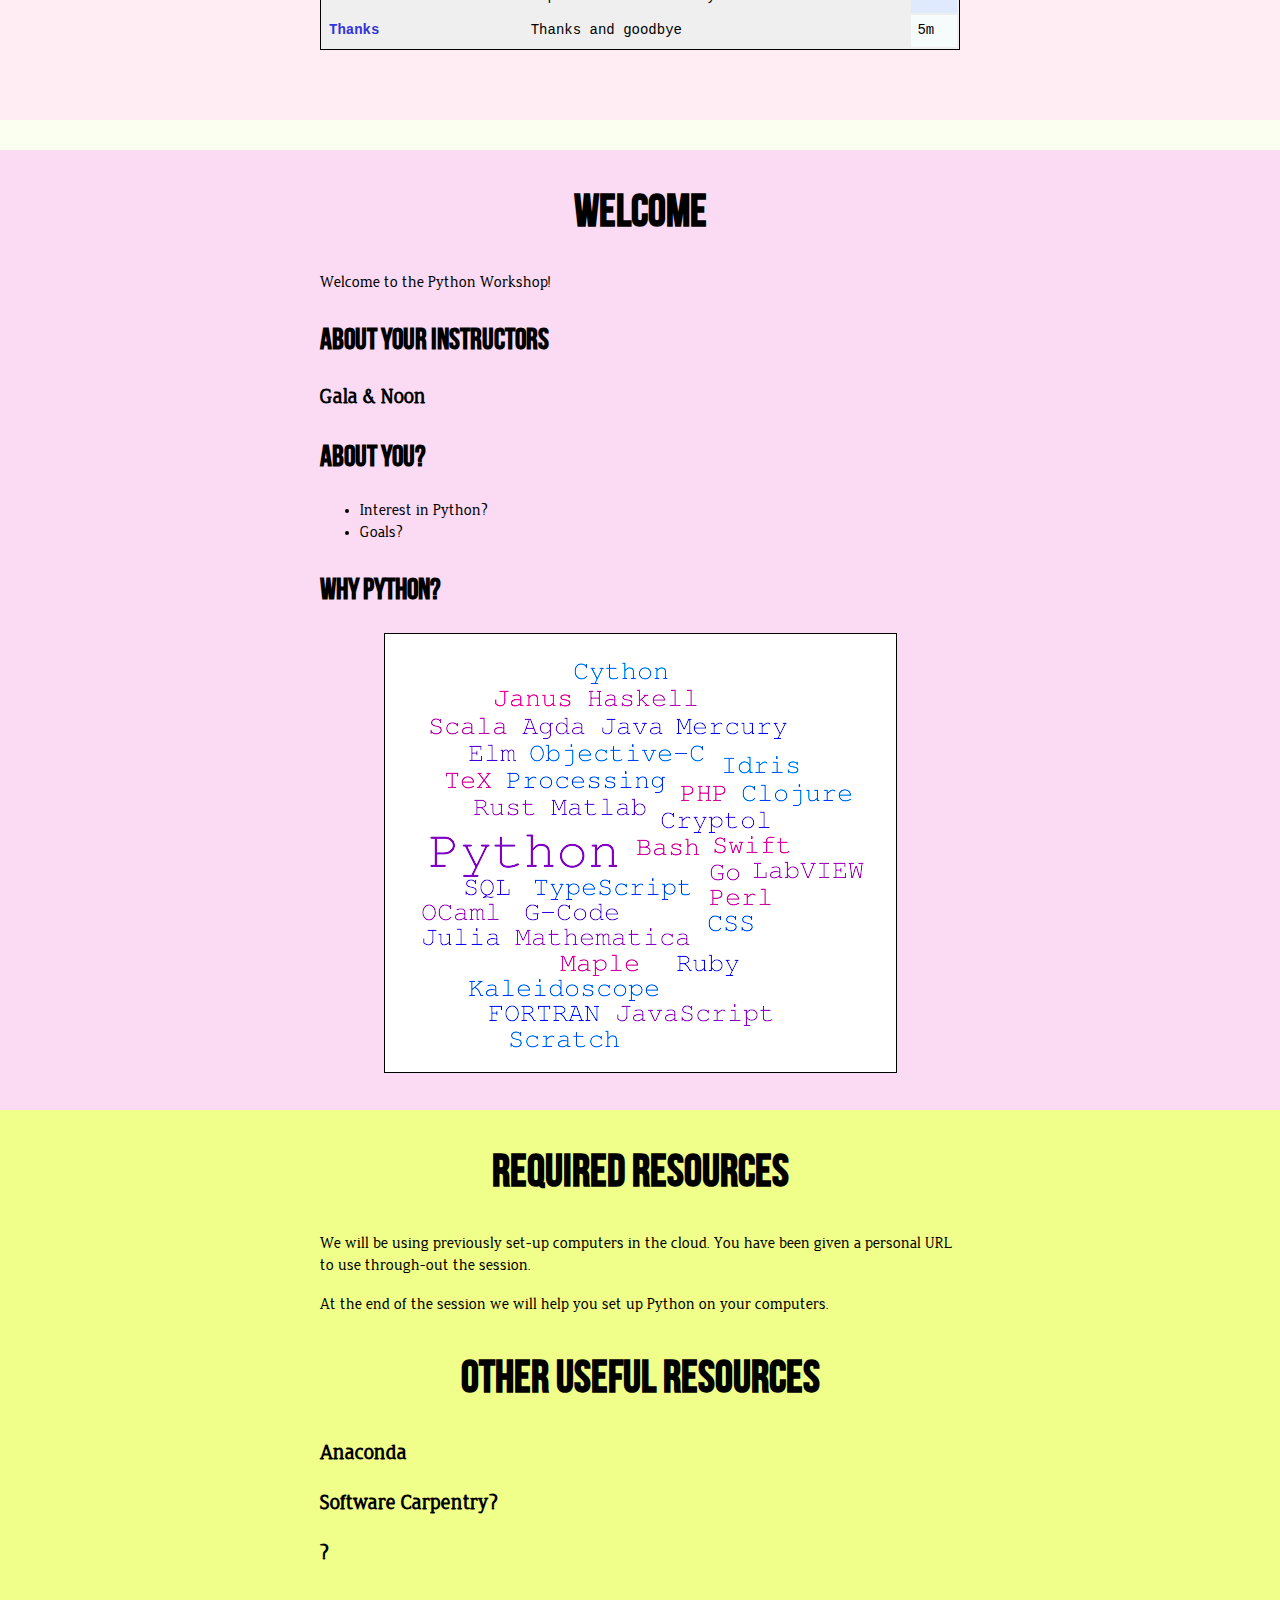
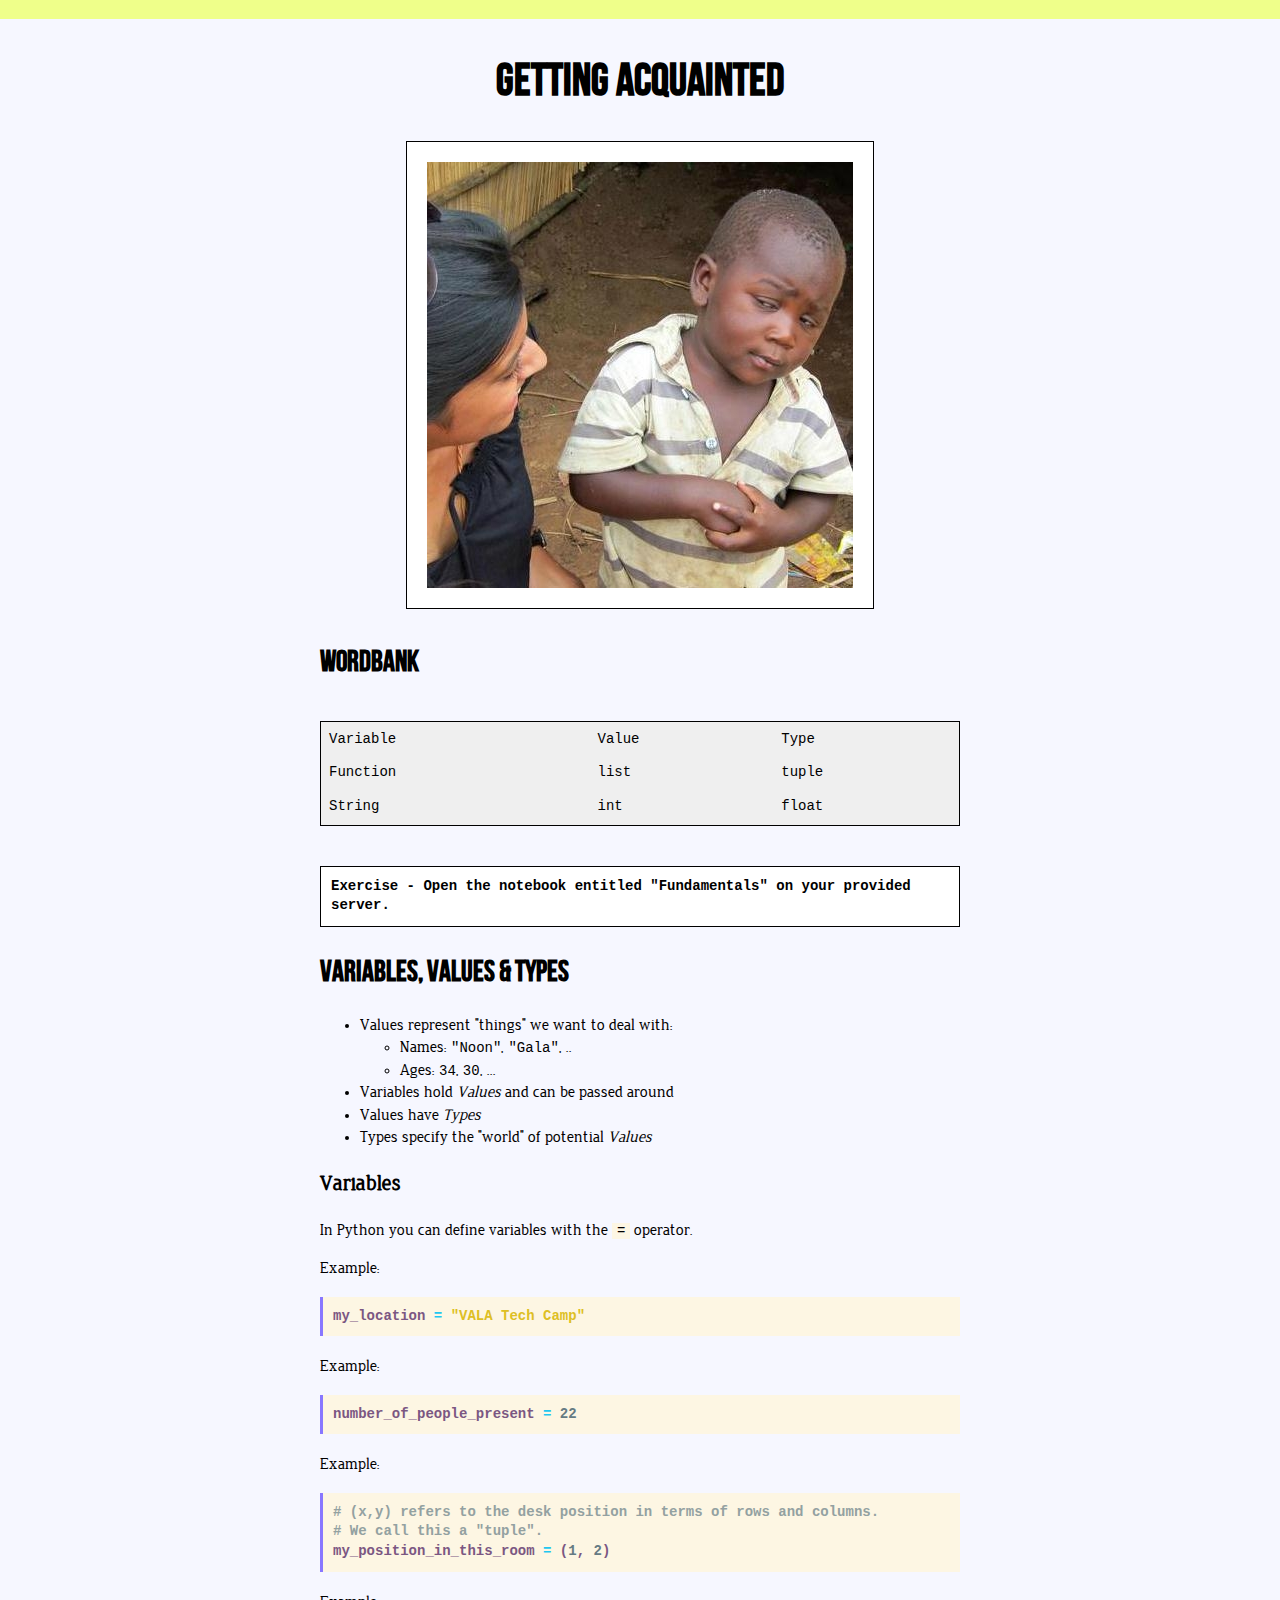
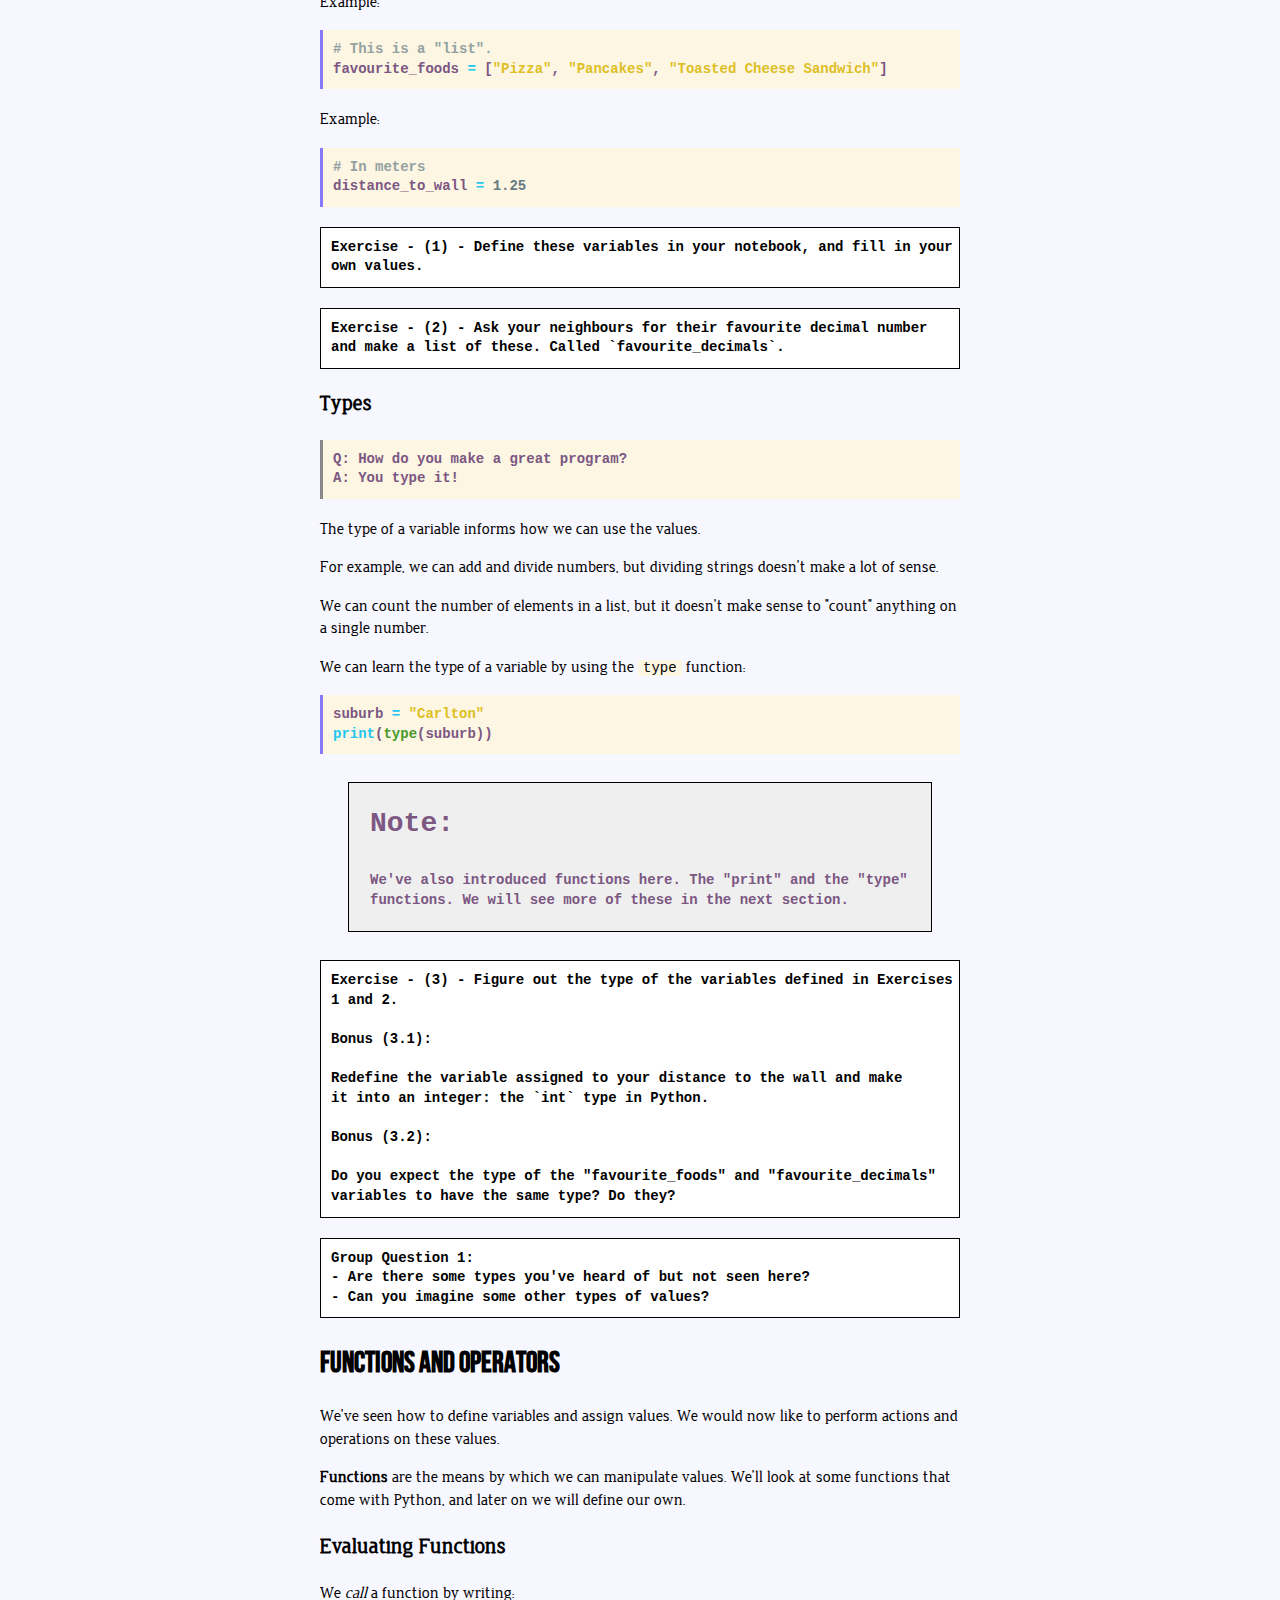
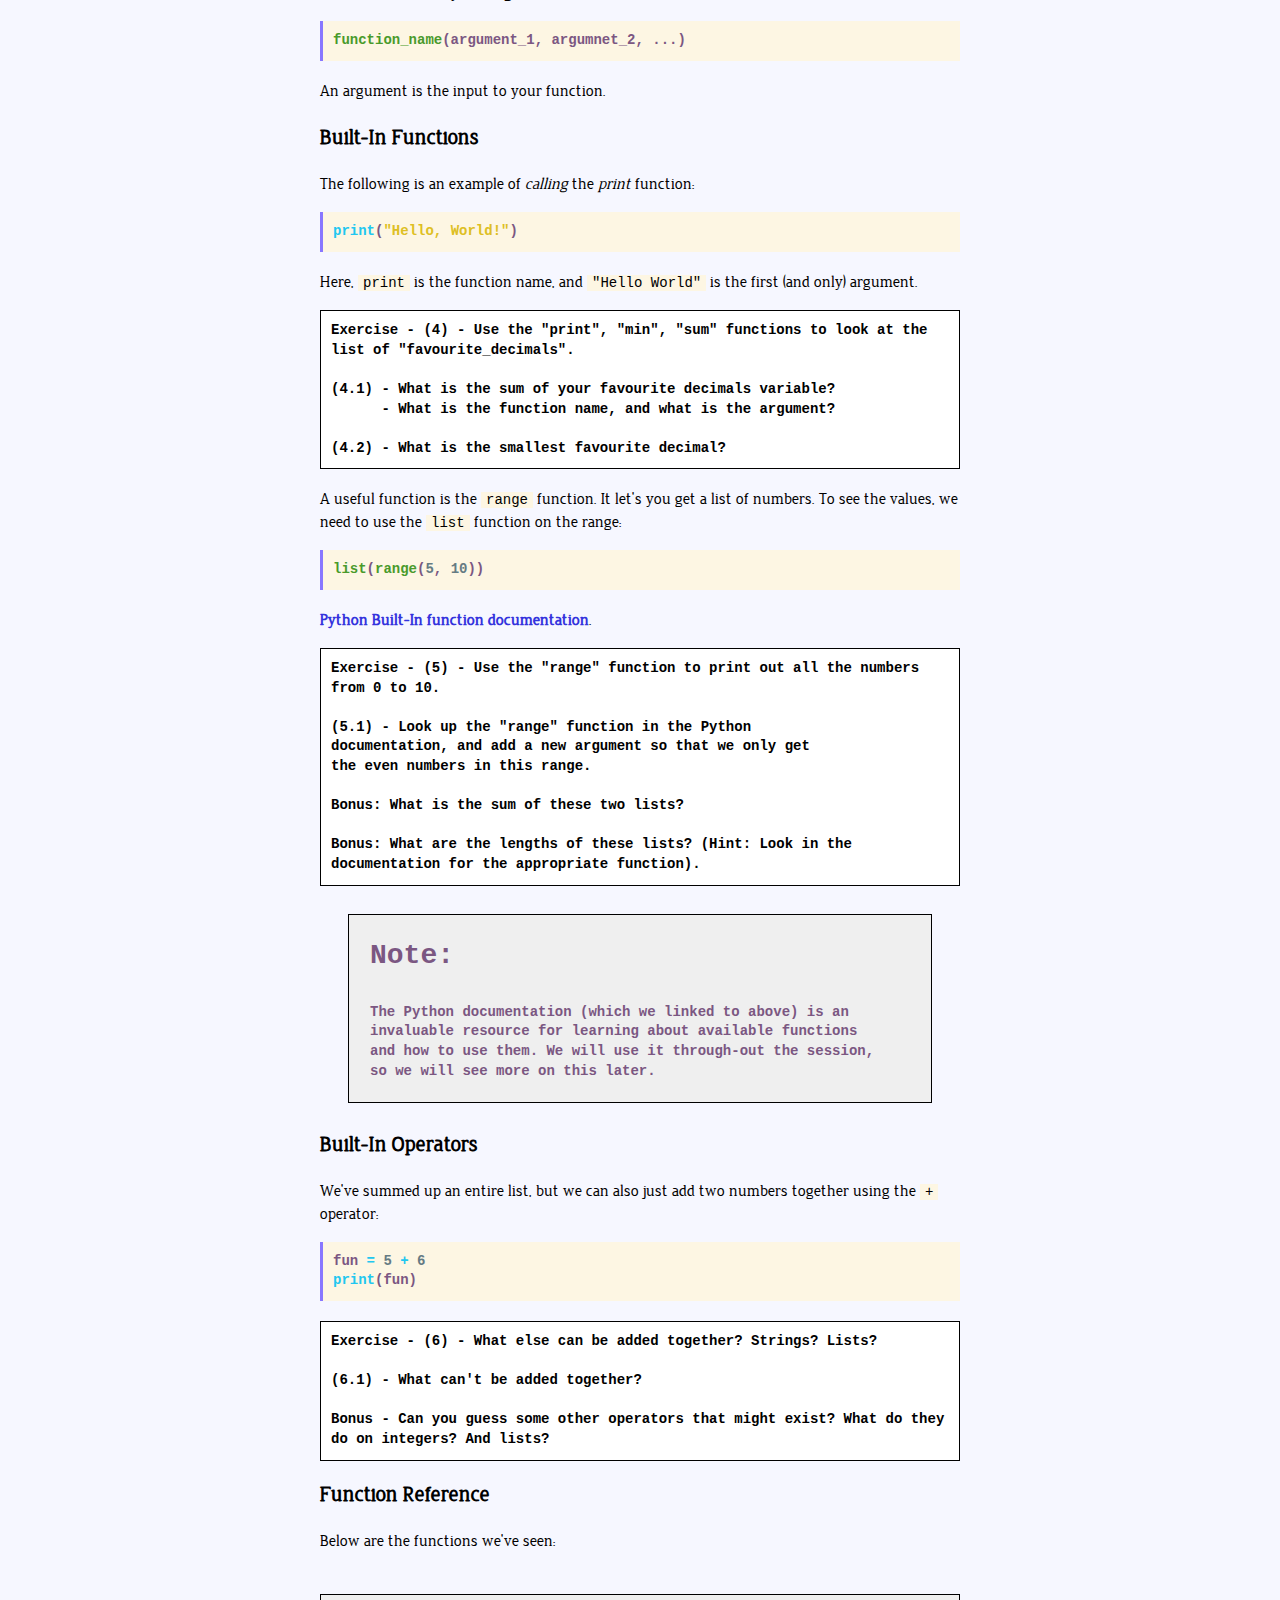
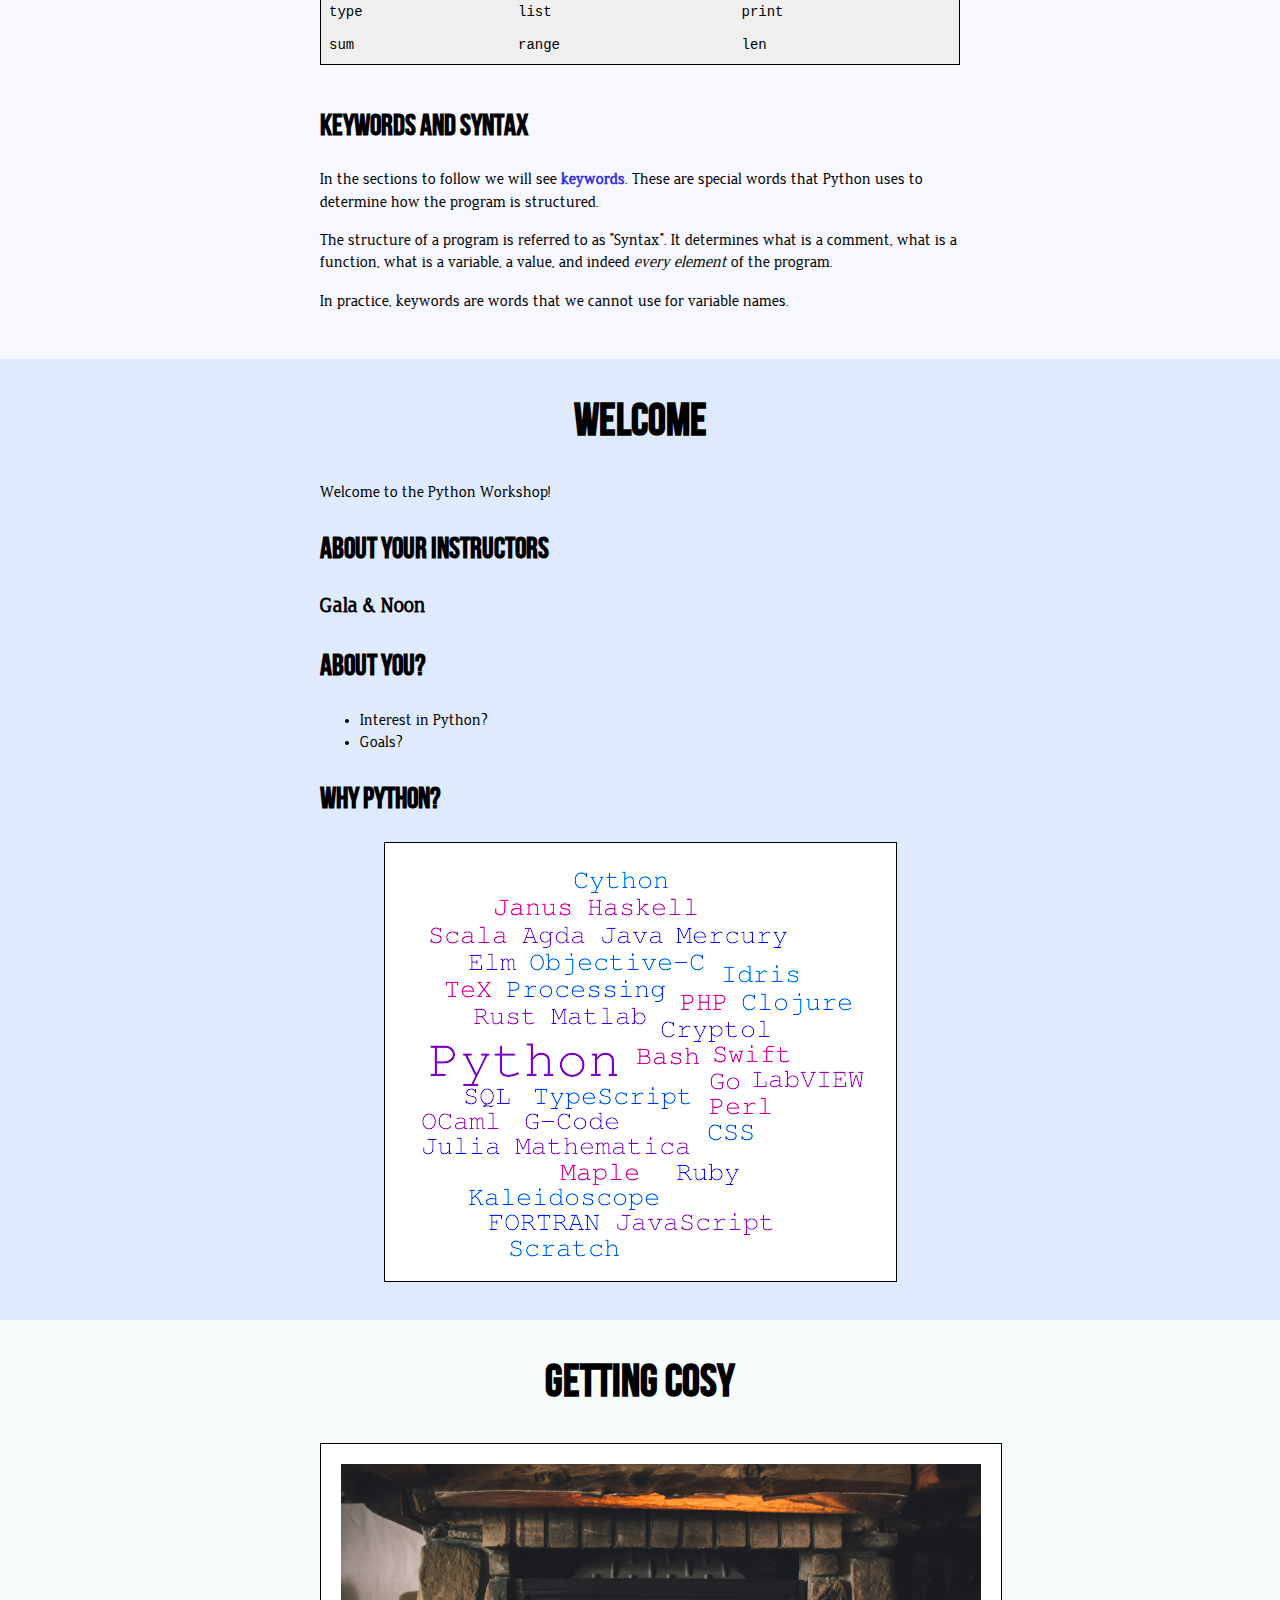
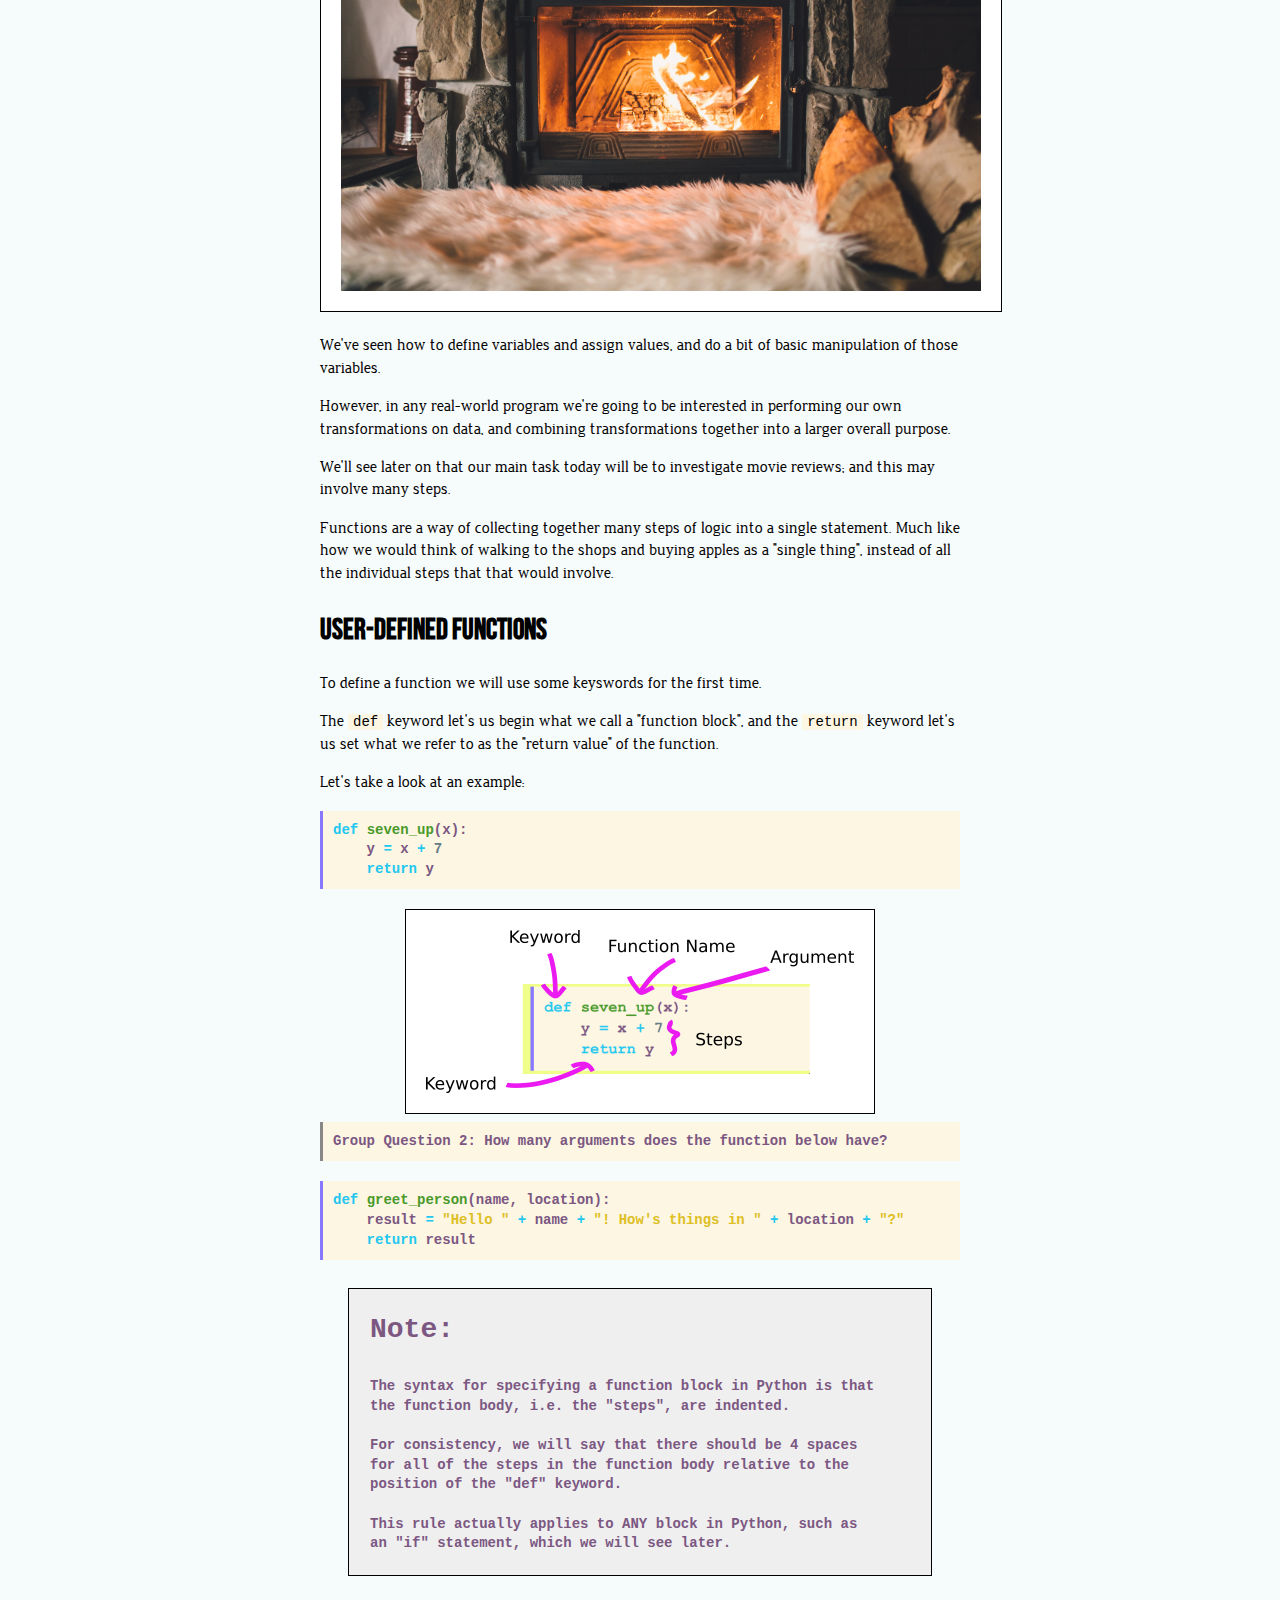
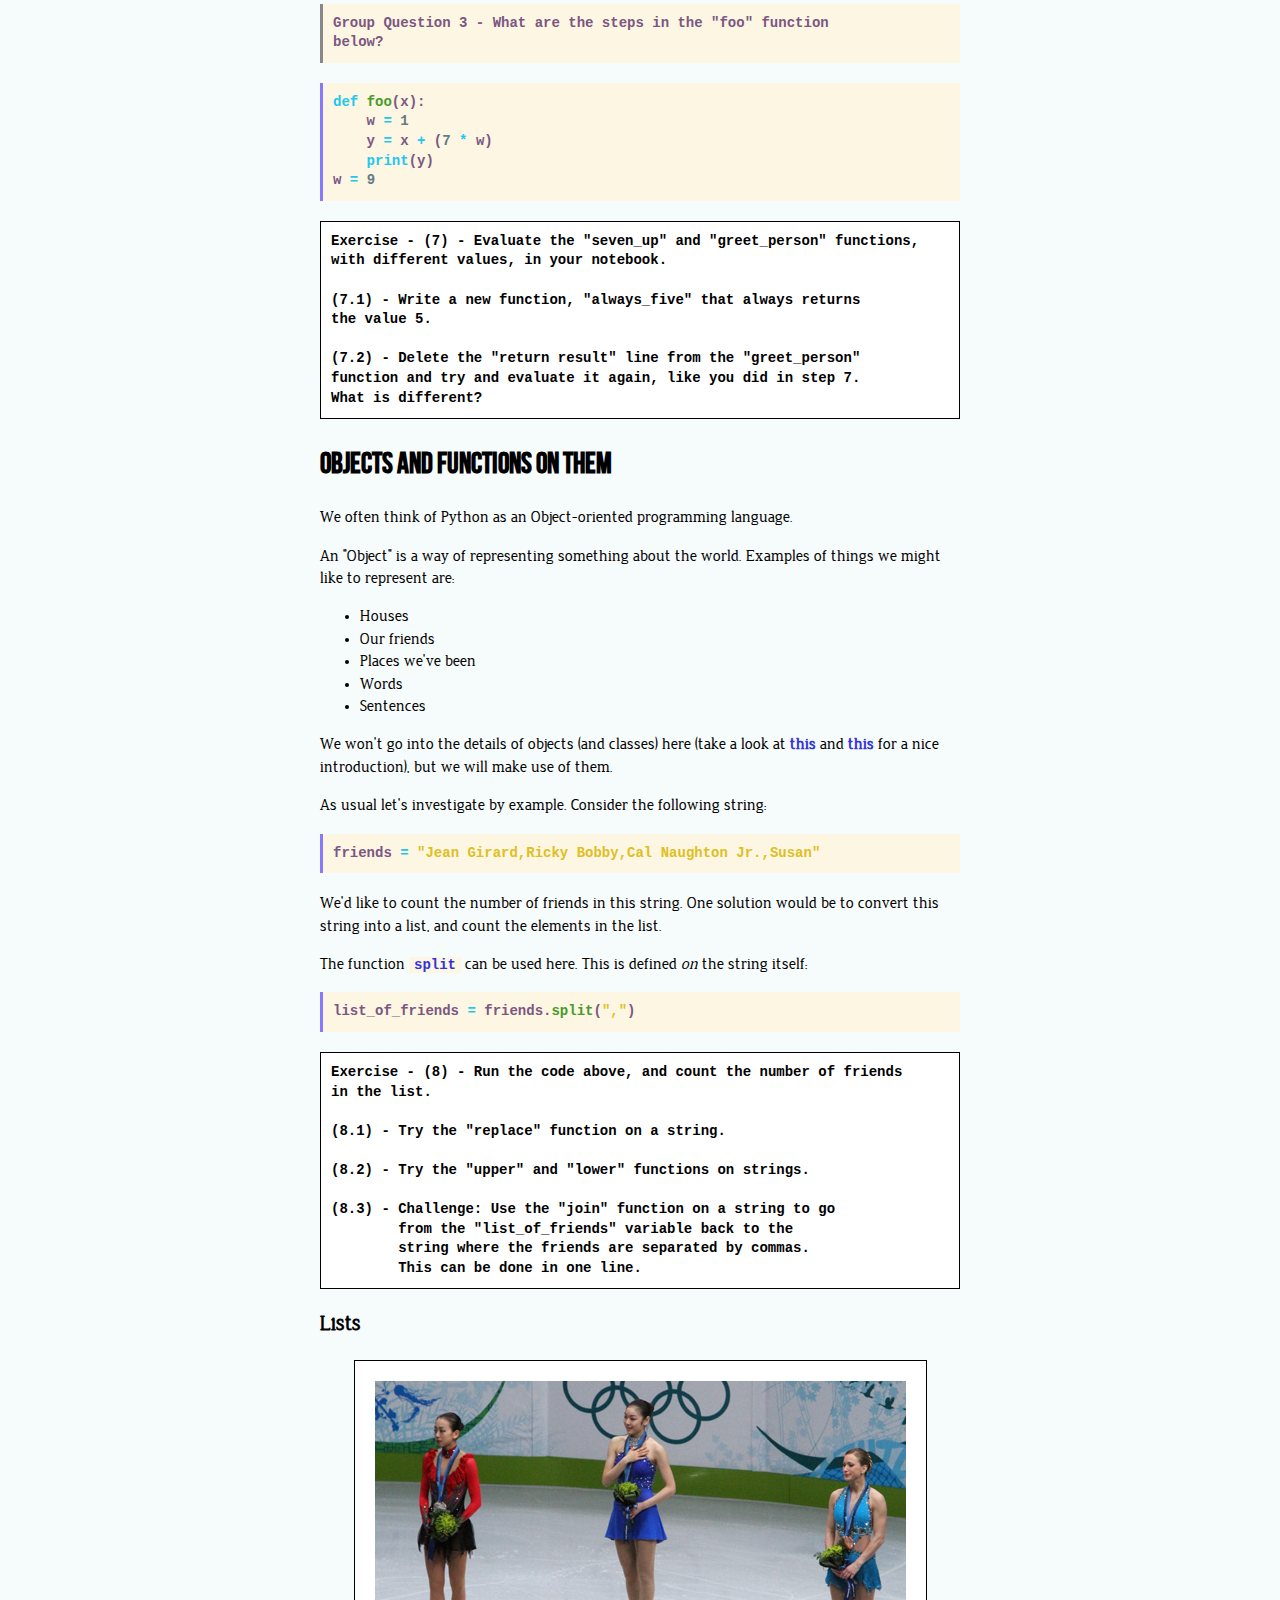
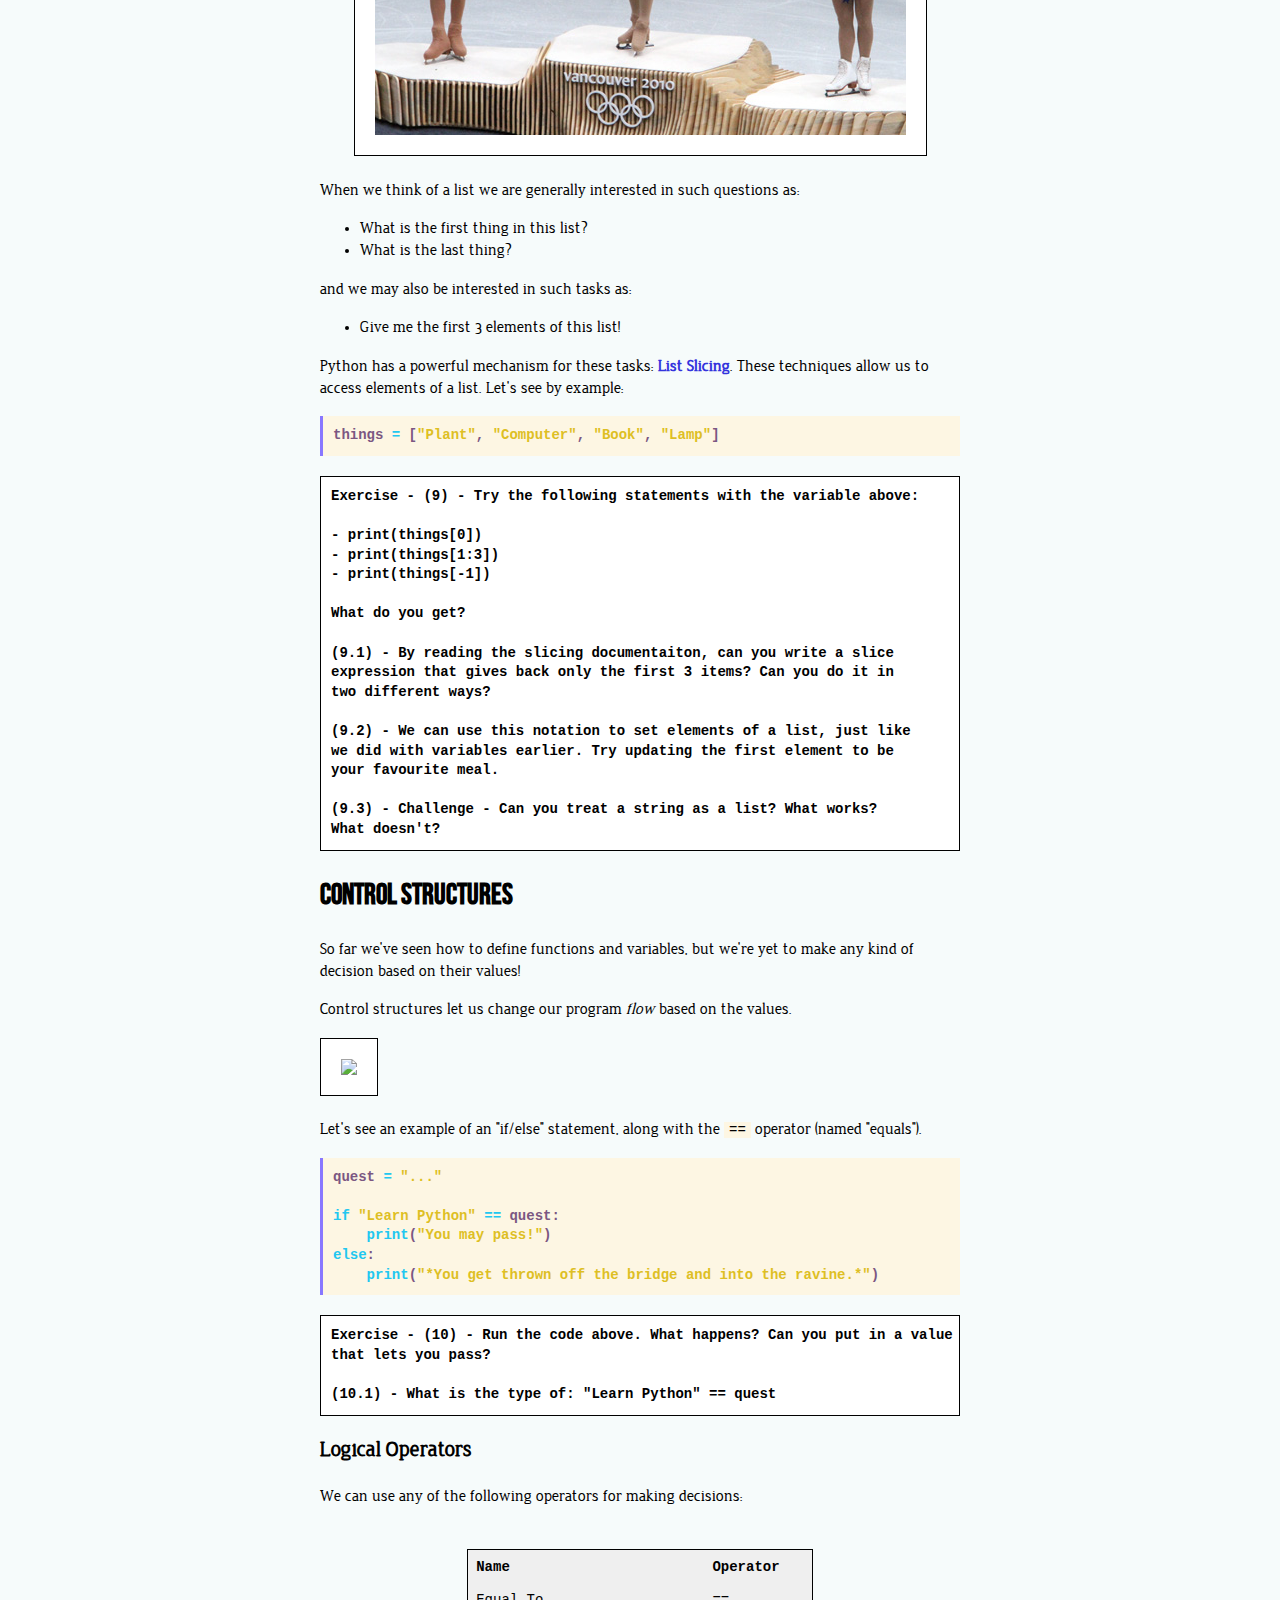
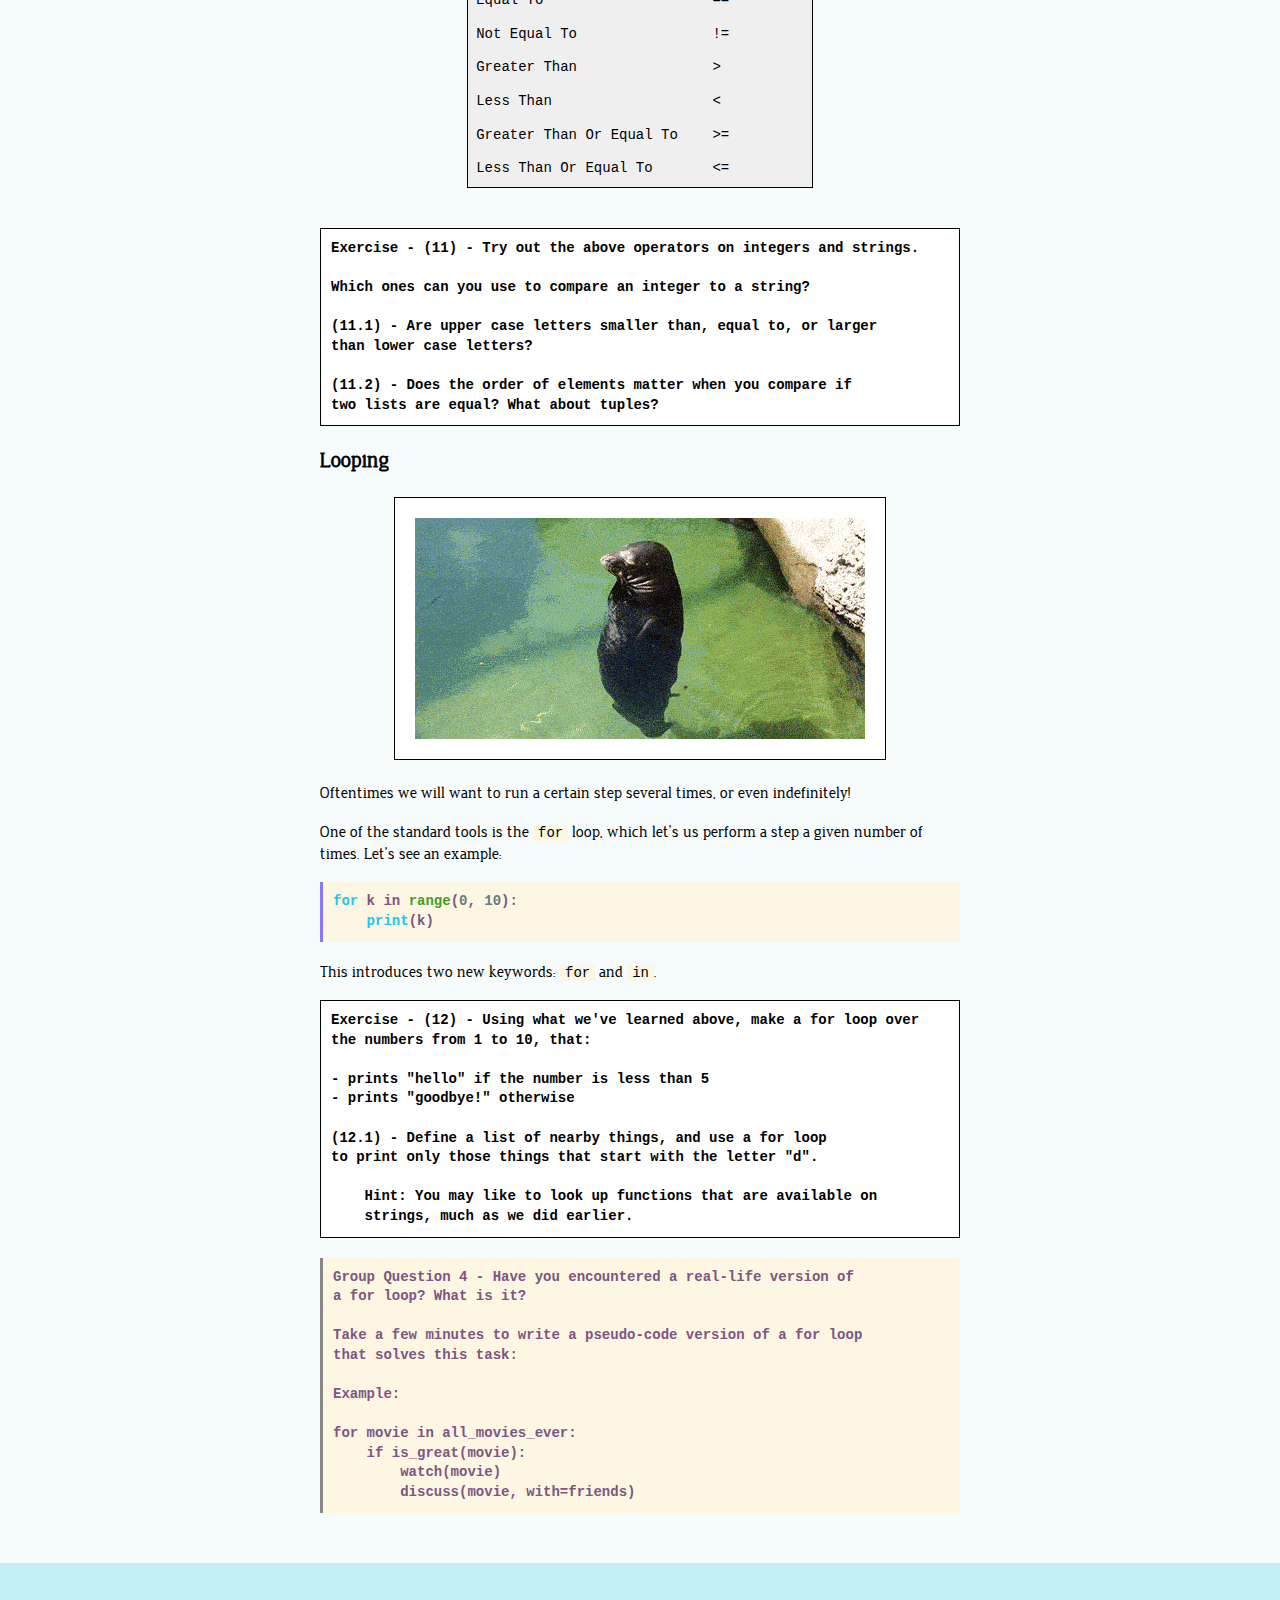
==== commit 21c84177: "removed haskell leftover" ====
--- a/content/index.html
+++ b/content/index.html
@@ -10,6 +10,17 @@
 	</head>
 	<body class="">
 		<div id="content">
+
+
+
+<div class='chapter'>
+<div class='content'>
+
+
+
+</div>
+</div>
+
 
 
 
@@ -58,6 +69,14 @@
 <div class='content'>
 
 <hr />
+<h1 id="required-resources">Required Resources</h1>
+<p>We will be using previously set-up computers in the cloud. You have been given a personal URL to use through-out the session.</p>
+<p>At the end of the session we will help you set up Python on your computers.</p>
+<h1 id="other-useful-resources" class="collapse">Other Useful Resources</h1>
+<h3 id="anaconda">Anaconda</h3>
+<h3 id="software-carpentry">Software Carpentry?</h3>
+<h3 id="section">?</h3>
+<hr />
 <h1 id="table-of-contents">Table of Contents</h1>
 <div id="toc" class="important">
 <!-- Note: This is a special file that determines the order of the chapters                  -->
@@ -114,6 +133,43 @@
 <div class='chapter'>
 <div class='content'>
 
+
+</div>
+</div>
+
+
+
+
+<div class='chapter'>
+<div class='content'>
+
+<hr />
+<h1 id="welcome">Welcome</h1>
+<div class="important">
+<p>Welcome to the Python Workshop!</p>
+<h2 id="about-your-instructors">About Your Instructors</h2>
+<h3 id="gala-noon">Gala &amp; Noon</h3>
+<h2 id="about-you">About You?</h2>
+<ul>
+<li>Interest in Python?</li>
+<li>Goals?</li>
+</ul>
+<h2 id="why-python">Why Python?</h2>
+<!-- C, C#, C++, CSS, Clojure, Elm, F#, FORTRAN, Go, Haskell, Idris, J, Java, JavaScript, K, OCaml, Processing, Python R, Ruby, Rust, Scala, Python, Python, TypeScript, Swift, Objective-C, PHP, Julia, Cryptol, Bash, Cython, F*, Agda, Mercury, G-Code, Janus, Kaleidoscope, LabVIEW, Matlab, Mathematica, Maple, Perl, Q, R, SQL, Scratch, TeX... -->
+<center>
+<img src="resources/images/WordItOut-word-cloud-2285805.png" />
+</center>
+</div>
+
+</div>
+</div>
+
+
+
+
+<div class='chapter'>
+<div class='content'>
+
 <hr />
 <h1 id="required-resources">Required Resources</h1>
 <p>We will be using previously set-up computers in the cloud. You have been given a personal URL to use through-out the session.</p>
@@ -122,33 +178,6 @@
 <h3 id="anaconda">Anaconda</h3>
 <h3 id="software-carpentry">Software Carpentry?</h3>
 <h3 id="section">?</h3>
-
-</div>
-</div>
-
-
-
-
-<div class='chapter'>
-<div class='content'>
-
-<hr />
-<h1 id="welcome">Welcome</h1>
-<div class="important">
-<p>Welcome to the Python Workshop!</p>
-<h2 id="about-your-instructors">About Your Instructors</h2>
-<h3 id="gala-noon">Gala &amp; Noon</h3>
-<h2 id="about-you">About You?</h2>
-<ul>
-<li>Interest in Python?</li>
-<li>Goals?</li>
-</ul>
-<h2 id="why-python">Why Python?</h2>
-<!-- C, C#, C++, CSS, Clojure, Elm, F#, FORTRAN, Go, Haskell, Idris, J, Java, JavaScript, K, OCaml, Processing, Python R, Ruby, Rust, Scala, Python, Python, TypeScript, Swift, Objective-C, PHP, Julia, Cryptol, Bash, Cython, F*, Agda, Mercury, G-Code, Janus, Kaleidoscope, LabVIEW, Matlab, Mathematica, Maple, Perl, Q, R, SQL, Scratch, TeX... -->
-<center>
-<img src="resources/images/WordItOut-word-cloud-2285805.png" />
-</center>
-</div>
 
 </div>
 </div>
@@ -320,6 +349,33 @@
 <div class='content'>
 
 <hr />
+<h1 id="welcome">Welcome</h1>
+<div class="important">
+<p>Welcome to the Python Workshop!</p>
+<h2 id="about-your-instructors">About Your Instructors</h2>
+<h3 id="gala-noon">Gala &amp; Noon</h3>
+<h2 id="about-you">About You?</h2>
+<ul>
+<li>Interest in Python?</li>
+<li>Goals?</li>
+</ul>
+<h2 id="why-python">Why Python?</h2>
+<!-- C, C#, C++, CSS, Clojure, Elm, F#, FORTRAN, Go, Haskell, Idris, J, Java, JavaScript, K, OCaml, Processing, Python R, Ruby, Rust, Scala, Python, Python, TypeScript, Swift, Objective-C, PHP, Julia, Cryptol, Bash, Cython, F*, Agda, Mercury, G-Code, Janus, Kaleidoscope, LabVIEW, Matlab, Mathematica, Maple, Perl, Q, R, SQL, Scratch, TeX... -->
+<center>
+<img src="resources/images/WordItOut-word-cloud-2285805.png" />
+</center>
+</div>
+
+</div>
+</div>
+
+
+
+
+<div class='chapter'>
+<div class='content'>
+
+<hr />
 <h1 id="getting-cosy">Getting Cosy</h1>
 <div class="figure">
 <img src="resources/images/cosy.jpg" />
@@ -527,6 +583,166 @@
     if is_great(movie):
         watch(movie)
         discuss(movie, with=friends)</code></pre>
+
+</div>
+</div>
+
+
+
+
+<div class='chapter'>
+<div class='content'>
+
+<hr />
+<h1 id="getting-acquainted">Getting Acquainted</h1>
+<center>
+<img src="resources/images/skeptical.jpg" />
+</center>
+<h2 id="wordbank">Wordbank</h2>
+<table>
+<tbody>
+<tr class="odd">
+<td align="left">Variable</td>
+<td align="left">Value</td>
+<td align="left">Type</td>
+</tr>
+<tr class="even">
+<td align="left">Function</td>
+<td align="left">list</td>
+<td align="left">tuple</td>
+</tr>
+<tr class="odd">
+<td align="left">String</td>
+<td align="left">int</td>
+<td align="left">float</td>
+</tr>
+</tbody>
+</table>
+<pre class="instruction"><code>Open the notebook entitled &quot;Fundamentals&quot; on your provided 
+server.</code></pre>
+<h2 id="variables-values-types">Variables, Values &amp; Types</h2>
+<ul>
+<li>Values represent &quot;things&quot; we want to deal with:
+<ul>
+<li>Names: <code>&quot;Noon&quot;</code>, <code>&quot;Gala&quot;</code>, ..</li>
+<li>Ages: <code>34</code>, <code>30</code>, ...</li>
+</ul></li>
+<li>Variables hold <em>Values</em> and can be passed around</li>
+<li>Values have <em>Types</em></li>
+<li>Types specify the &quot;world&quot; of potential <em>Values</em></li>
+</ul>
+<h3 id="variables">Variables</h3>
+<p>In Python you can define variables with the <code>=</code> operator.</p>
+<p>Example:</p>
+<pre data-language="python"><code>my_location = &quot;VALA Tech Camp&quot;</code></pre>
+<p>Example:</p>
+<pre data-language="python"><code>number_of_people_present = 22</code></pre>
+<p>Example:</p>
+<pre data-language="python"><code># (x,y) refers to the desk position in terms of rows and columns.
+# We call this a &quot;tuple&quot;.
+my_position_in_this_room = (1, 2)</code></pre>
+<p>Example:</p>
+<pre data-language="python"><code># This is a &quot;list&quot;.
+favourite_foods = [&quot;Pizza&quot;, &quot;Pancakes&quot;, &quot;Toasted Cheese Sandwich&quot;]</code></pre>
+<p>Example:</p>
+<pre data-language="python"><code># In meters
+distance_to_wall = 1.25</code></pre>
+<pre class="instruction"><code>(1) - Define these variables in your notebook, and fill in your
+own values.</code></pre>
+<pre class="instruction"><code>(2) - Ask your neighbours for their favourite decimal number
+and make a list of these. Called `favourite_decimals`.</code></pre>
+<h3 id="types">Types</h3>
+<pre><code>Q: How do you make a great program?
+A: You type it!</code></pre>
+<p>The type of a variable informs how we can use the values.</p>
+<p>For example, we can add and divide numbers, but dividing strings doesn't make a lot of sense.</p>
+<p>We can count the number of elements in a list, but it doesn't make sense to &quot;count&quot; anything on a single number.</p>
+<p>We can learn the type of a variable by using the <code>type</code> function:</p>
+<pre data-language="python"><code>suburb = &quot;Carlton&quot;
+print(type(suburb))</code></pre>
+<pre class="note"><code>We&#39;ve also introduced functions here. The &quot;print&quot; and the &quot;type&quot;
+functions. We will see more of these in the next section.</code></pre>
+<pre class="instruction"><code>(3) - Figure out the type of the variables defined in Exercises 
+1 and 2.
+
+Bonus (3.1): 
+
+Redefine the variable assigned to your distance to the wall and make
+it into an integer: the `int` type in Python.
+
+Bonus (3.2): 
+
+Do you expect the type of the &quot;favourite_foods&quot; and &quot;favourite_decimals&quot;
+variables to have the same type? Do they?</code></pre>
+<pre class="open"><code>Group Question 1: 
+- Are there some types you&#39;ve heard of but not seen here? 
+- Can you imagine some other types of values?  </code></pre>
+<h2 id="functions-and-operators">Functions and Operators</h2>
+<p>We've seen how to define variables and assign values. We would now like to perform actions and operations on these values.</p>
+<p><strong>Functions</strong> are the means by which we can manipulate values. We'll look at some functions that come with Python, and later on we will define our own.</p>
+<h3 id="evaluating-functions">Evaluating Functions</h3>
+<p>We <em>call</em> a function by writing:</p>
+<pre data-language="python"><code>function_name(argument_1, argumnet_2, ...)</code></pre>
+<p>An argument is the input to your function.</p>
+<h3 id="built-in-functions">Built-In Functions</h3>
+<p>The following is an example of <em>calling</em> the <em>print</em> function:</p>
+<pre data-language="python"><code>print(&quot;Hello, World!&quot;)</code></pre>
+<p>Here, <code>print</code> is the function name, and <code>&quot;Hello World&quot;</code> is the first (and only) argument.</p>
+<pre class="instruction"><code>(4) - Use the &quot;print&quot;, &quot;min&quot;, &quot;sum&quot; functions to look at the 
+list of &quot;favourite_decimals&quot;.
+
+(4.1) - What is the sum of your favourite decimals variable?
+      - What is the function name, and what is the argument?
+
+(4.2) - What is the smallest favourite decimal?</code></pre>
+<p>A useful function is the <code>range</code> function. It let's you get a list of numbers. To see the values, we need to use the <code>list</code> function on the range:</p>
+<pre data-language="python"><code>list(range(5, 10))</code></pre>
+<p><a href="https://docs.python.org/3/library/functions.html">Python Built-In function documentation</a>.</p>
+<pre class="instruction"><code>(5) - Use the &quot;range&quot; function to print out all the numbers 
+from 0 to 10.
+
+(5.1) - Look up the &quot;range&quot; function in the Python 
+documentation, and add a new argument so that we only get 
+the even numbers in this range.
+
+Bonus: What is the sum of these two lists?
+
+Bonus: What are the lengths of these lists? (Hint: Look in the 
+documentation for the appropriate function).</code></pre>
+<pre class="note"><code>The Python documentation (which we linked to above) is an 
+invaluable resource for learning about available functions 
+and how to use them. We will use it through-out the session, 
+so we will see more on this later.</code></pre>
+<h3 id="built-in-operators">Built-In Operators</h3>
+<p>We've summed up an entire list, but we can also just add two numbers together using the <code>+</code> operator:</p>
+<pre data-language="python"><code>fun = 5 + 6
+print(fun)</code></pre>
+<pre class="instruction"><code>(6) - What else can be added together? Strings? Lists?
+
+(6.1) - What can&#39;t be added together?
+
+Bonus - Can you guess some other operators that might exist? What do they 
+do on integers? And lists?</code></pre>
+<h3 id="function-reference">Function Reference</h3>
+<p>Below are the functions we've seen:</p>
+<table>
+<tbody>
+<tr class="odd">
+<td align="left">type</td>
+<td align="left">list</td>
+<td align="left">print</td>
+</tr>
+<tr class="even">
+<td align="left">sum</td>
+<td align="left">range</td>
+<td align="left">len</td>
+</tr>
+</tbody>
+</table>
+<h2 id="keywords-and-syntax">Keywords and Syntax</h2>
+<p>In the sections to follow we will see <a href="https://docs.python.org/3/reference/lexical_analysis.html#keywords">keywords</a>. These are special words that Python uses to determine how the program is structured.</p>
+<p>The structure of a program is referred to as &quot;Syntax&quot;. It determines what is a comment, what is a function, what is a variable, a value, and indeed <em>every element</em> of the program.</p>
+<p>In practice, keywords are words that we cannot use for variable names.</p>
 
 </div>
 </div>
@@ -719,8 +935,407 @@
 <div class='content'>
 
 <hr />
+<h1 id="getting-cosy">Getting Cosy</h1>
+<div class="figure">
+<img src="resources/images/cosy.jpg" />
+
+</div>
+<p>We've seen how to define variables and assign values, and do a bit of basic manipulation of those variables.</p>
+<p>However, in any real-world program we're going to be interested in performing our own transformations on data, and combining transformations together into a larger overall purpose.</p>
+<p>We'll see later on that our main task today will be to investigate movie reviews; and this may involve many steps.</p>
+<p>Functions are a way of collecting together many steps of logic into a single statement. Much like how we would think of walking to the shops and buying apples as a &quot;single thing&quot;, instead of all the individual steps that that would involve.</p>
+<h2 id="user-defined-functions">User-Defined Functions</h2>
+<p>To define a function we will use some keyswords for the first time.</p>
+<p>The <code>def</code> keyword let's us begin what we call a &quot;function block&quot;, and the <code>return</code> keyword let's us set what we refer to as the &quot;return value&quot; of the function.</p>
+<p>Let's take a look at an example:</p>
+<pre data-language="python"><code>def seven_up(x):
+    y = x + 7
+    return y</code></pre>
+<center>
+<img src="resources/images/user-defined-function-examples.png" />
+</center>
+<pre><code>Group Question 2: How many arguments does the function below have?</code></pre>
+<pre data-language="python"><code>def greet_person(name, location):
+    result = &quot;Hello &quot; + name + &quot;! How&#39;s things in &quot; + location + &quot;?&quot;
+    return result</code></pre>
+<pre class="note"><code>The syntax for specifying a function block in Python is that
+the function body, i.e. the &quot;steps&quot;, are indented.
+
+For consistency, we will say that there should be 4 spaces
+for all of the steps in the function body relative to the
+position of the &quot;def&quot; keyword.
+
+This rule actually applies to ANY block in Python, such as
+an &quot;if&quot; statement, which we will see later.</code></pre>
+<pre><code>Group Question 3 - What are the steps in the &quot;foo&quot; function
+below?</code></pre>
+<pre data-language="python"><code>def foo(x):
+    w = 1
+    y = x + (7 * w)
+    print(y)
+w = 9</code></pre>
+<pre class="instruction"><code>(7) - Evaluate the &quot;seven_up&quot; and &quot;greet_person&quot; functions,
+with different values, in your notebook.
+
+(7.1) - Write a new function, &quot;always_five&quot; that always returns
+the value 5.
+
+(7.2) - Delete the &quot;return result&quot; line from the &quot;greet_person&quot;
+function and try and evaluate it again, like you did in step 7.
+What is different?</code></pre>
+<h2 id="objects-and-functions-on-them">Objects and Functions on them</h2>
+<p>We often think of Python as an Object-oriented programming language.</p>
+<p>An &quot;Object&quot; is a way of representing something about the world. Examples of things we might like to represent are:</p>
+<ul>
+<li>Houses</li>
+<li>Our friends</li>
+<li>Places we've been</li>
+<li>Words</li>
+<li>Sentences</li>
+</ul>
+<p>We won't go into the details of objects (and classes) here (take a look at <a href="https://www.digitalocean.com/community/tutorials/how-to-construct-classes-and-define-objects-in-python-3">this</a> and <a href="https://en.wikibooks.org/wiki/A_Beginner%27s_Python_Tutorial/Classes">this</a> for a nice introduction), but we will make use of them.</p>
+<p>As usual let's investigate by example. Consider the following string:</p>
+<pre data-language="python"><code>friends = &quot;Jean Girard,Ricky Bobby,Cal Naughton Jr.,Susan&quot;</code></pre>
+<p>We'd like to count the number of friends in this string. One solution would be to convert this string into a list, and count the elements in the list.</p>
+<p>The function <a href="https://docs.python.org/3/library/stdtypes.html#str.split"><code>split</code></a> can be used here. This is defined <em>on</em> the string itself:</p>
+<pre data-language="python"><code>list_of_friends = friends.split(&quot;,&quot;)</code></pre>
+<pre class="instruction"><code>(8) - Run the code above, and count the number of friends
+in the list.
+
+(8.1) - Try the &quot;replace&quot; function on a string.
+
+(8.2) - Try the &quot;upper&quot; and &quot;lower&quot; functions on strings.
+
+(8.3) - Challenge: Use the &quot;join&quot; function on a string to go
+        from the &quot;list_of_friends&quot; variable back to the
+        string where the friends are separated by commas.
+        This can be done in one line.</code></pre>
+<h3 id="lists">Lists</h3>
+<center>
+<img src="resources/images/podium.jpg" />
+</center>
+<p>When we think of a list we are generally interested in such questions as:</p>
+<ul>
+<li>What is the first thing in this list?</li>
+<li>What is the last thing?</li>
+</ul>
+<p>and we may also be interested in such tasks as:</p>
+<ul>
+<li>Give me the first 3 elements of this list!</li>
+</ul>
+<p>Python has a powerful mechanism for these tasks: <a href="https://docs.python.org/3/tutorial/introduction.html#lists">List Slicing</a>. These techniques allow us to access elements of a list. Let's see by example:</p>
+<pre data-language="python"><code>things = [&quot;Plant&quot;, &quot;Computer&quot;, &quot;Book&quot;, &quot;Lamp&quot;]</code></pre>
+<pre class="instruction"><code>(9) - Try the following statements with the variable above:
+
+- print(things[0])
+- print(things[1:3])
+- print(things[-1])
+
+What do you get?
+
+(9.1) - By reading the slicing documentaiton, can you write a slice
+expression that gives back only the first 3 items? Can you do it in
+two different ways?
+
+(9.2) - We can use this notation to set elements of a list, just like 
+we did with variables earlier. Try updating the first element to be
+your favourite meal.
+
+(9.3) - Challenge - Can you treat a string as a list? What works? 
+What doesn&#39;t?</code></pre>
+<h2 id="control-structures">Control Structures</h2>
+<p>So far we've seen how to define functions and variables, but we're yet to make any kind of decision based on their values!</p>
+<p>Control structures let us change our program <em>flow</em> based on the values.</p>
+<div class="figure">
+<img src="resources/images/quest.gif" />
+
+</div>
+<p>Let's see an example of an &quot;if/else&quot; statement, along with the <code>==</code> operator (named &quot;equals&quot;).</p>
+<pre data-language="python"><code>quest = &quot;...&quot;
+
+if &quot;Learn Python&quot; == quest:
+    print(&quot;You may pass!&quot;)
+else:
+    print(&quot;*You get thrown off the bridge and into the ravine.*&quot;)</code></pre>
+<pre class="instruction"><code>(10) - Run the code above. What happens? Can you put in a value
+that lets you pass?
+
+(10.1) - What is the type of: &quot;Learn Python&quot; == quest</code></pre>
+<h3 id="logical-operators">Logical Operators</h3>
+<p>We can use any of the following operators for making decisions:</p>
+<table style="width:54%;">
+<colgroup>
+<col width="42%" />
+<col width="11%" />
+</colgroup>
+<thead>
+<tr class="header">
+<th align="left">Name</th>
+<th align="left">Operator</th>
+</tr>
+</thead>
+<tbody>
+<tr class="odd">
+<td align="left">Equal To</td>
+<td align="left"><code>==</code></td>
+</tr>
+<tr class="even">
+<td align="left">Not Equal To</td>
+<td align="left"><code>!=</code></td>
+</tr>
+<tr class="odd">
+<td align="left">Greater Than</td>
+<td align="left"><code>&gt;</code></td>
+</tr>
+<tr class="even">
+<td align="left">Less Than</td>
+<td align="left"><code>&lt;</code></td>
+</tr>
+<tr class="odd">
+<td align="left">Greater Than Or Equal To</td>
+<td align="left"><code>&gt;=</code></td>
+</tr>
+<tr class="even">
+<td align="left">Less Than Or Equal To</td>
+<td align="left"><code>&lt;=</code></td>
+</tr>
+</tbody>
+</table>
+<pre class="instruction"><code>(11) - Try out the above operators on integers and strings.
+
+Which ones can you use to compare an integer to a string?
+
+(11.1) - Are upper case letters smaller than, equal to, or larger
+than lower case letters?
+
+(11.2) - Does the order of elements matter when you compare if
+two lists are equal? What about tuples?</code></pre>
+<h3 id="looping">Looping</h3>
+<center>
+<img src="resources/images/turning.gif" />
+</center>
+<p>Oftentimes we will want to run a certain step several times, or even indefinitely!</p>
+<p>One of the standard tools is the <code>for</code> loop, which let's us perform a step a given number of times. Let's see an example:</p>
+<pre data-language="python"><code>for k in range(0, 10):
+    print(k)</code></pre>
+<p>This introduces two new keywords: <code>for</code> and <code>in</code>.</p>
+<pre class="instruction"><code>(12) - Using what we&#39;ve learned above, make a for loop over 
+the numbers from 1 to 10, that:
+
+- prints &quot;hello&quot; if the number is less than 5
+- prints &quot;goodbye!&quot; otherwise
+
+(12.1) - Define a list of nearby things, and use a for loop
+to print only those things that start with the letter &quot;d&quot;.
+
+    Hint: You may like to look up functions that are available on
+    strings, much as we did earlier.</code></pre>
+<pre><code>Group Question 4 - Have you encountered a real-life version of
+a for loop? What is it?
+
+Take a few minutes to write a pseudo-code version of a for loop
+that solves this task:
+
+Example:
+
+for movie in all_movies_ever:
+    if is_great(movie):
+        watch(movie)
+        discuss(movie, with=friends)</code></pre>
+
+</div>
+</div>
+
+
+
+
+<div class='chapter'>
+<div class='content'>
+
+<hr />
 <h1 id="funtimes">Funtimes!</h1>
 <p>Experiment with what you've learned!</p>
+
+</div>
+</div>
+
+
+
+
+<div class='chapter'>
+<div class='content'>
+
+<hr />
+<h1 id="pandas">Pandas!</h1>
+<p>In this section we'll see our first Python Library. But before we get into that, we need first take a look at how libraries work!</p>
+<h2 id="libraries">Libraries</h2>
+<center>
+<img src="resources/images/library.gif" />
+</center>
+<p>A Library in Python is a collection of functions that let you do interesting things without writing raw code to do it.</p>
+<ul>
+<li>You import an entire library in order to use it in your code,
+<ul>
+<li><p>You can give it an alias,</p>
+<pre data-language="python"><code># Import the pandas library and call it &#39;pd&#39;
+import pandas as pd</code></pre></li>
+<li><p>or just use its name</p>
+<pre data-language="python"><code># Import the sys library (as sys)
+import sys</code></pre></li>
+</ul></li>
+<li><p>You can import only the functions you want to use</p>
+<pre data-language="python"><code># Import the &#39;ceil&#39; function from the &#39;math&#39; library
+from math import ceil</code></pre></li>
+</ul>
+<p>How you import libraries affects the way you use them in your code.</p>
+<p>The <code>ceil</code> function in the <code>math</code> library lets you find the value of rounding up a number. Let's take a look at some examples:</p>
+<pre data-language="python"><code>import math as ma
+ma.ceil(9.7)</code></pre>
+<pre data-language="python"><code>import math
+math.ceil(9.7)</code></pre>
+<pre data-language="python"><code>from math import ceil
+ceil(9.7)</code></pre>
+<pre class="note"><code>Python comes with some libraries already installed. 
+
+The &#39;math&#39; library is one of them. These libraries that come
+pre-installed are called &quot;The Python Standard Library&quot;
+
+One of the main benefits of Python is that there is a large and
+well-supported community of handy libraries that you can install
+and use for free! </code></pre>
+<center>
+<img src="resources/images/imports.jpg" />
+</center>
+<p><a href="https://docs.python.org/3/library/index.html">The Python Standard Library</a></p>
+<p>Today we will be learning about the <a href="http://pandas.pydata.org">pandas library</a>. Pandas lets us play with data!</p>
+<h2 id="the-pandas-library">The pandas library</h2>
+<center>
+<img src="resources/images/panda.gif" />
+</center>
+<pre class="instruction"><code>In your notebook environments we have pre-installed pandas
+for you.
+
+(13) - Import pandas into your notebook and give it &#39;pd&#39; as an alias. </code></pre>
+<h3 id="worked-example-movie-reviews">Worked Example: Movie Reviews</h3>
+<div class="figure">
+<img src="resources/images/pandas-clapping.jpg" />
+
+</div>
+<p>We found some data about movies, these files are located under the folder <code>data</code> on your instances.</p>
+<p>We can read each of these files into what we call a <code>DataFrame</code> and play with the data. This <code>DataFrame</code> is an object, and as such, it has many functions we can use to investigate it and have fun!</p>
+<pre class="instruction"><code>(14) - Use the read_csv function from pandas to read the file 
+&quot;data/movies.csv&quot;, assign this file to a variable, &quot;movies&quot;. 
+
+(14.1) - Look at the first 5 rows of your data using the &quot;head&quot; 
+function on &quot;movies&quot;
+
+    movies.head(5)
+
+What are the columns in this data?
+
+(14.2) Looking at the values, what do you think the &quot;type&quot; of the
+data in each column is? Write your guesses down.</code></pre>
+<pre class="note"><code>On Indicies
+
+An index is used by pandas to provide a unique identifier for 
+each row. If none is specified, Pandas will automatically insert 
+one based on the row number.
+
+We can set multiple columns to define the index as long as the
+combination of values is unique. This is called a multi-index.</code></pre>
+<pre><code>Group Question 5 - Can you think of a common multi-index that
+you use in your everyday life?</code></pre>
+<p>We can access attributes of the DataFrame to learn things about it.</p>
+<p>For example if I want to know the column names of my dataframe I can do the following:</p>
+<pre data-language="python"><code>movies.columns</code></pre>
+<pre class="instruction"><code>(15) - Investigate the following attributes:
+- shape
+- dtypes</code></pre>
+<p>We can investigate a full column in our DataFrame. the column when referenced by the index, is called a &quot;Series&quot;.</p>
+<p>Let's investigate our data a bit more closely, and look at the &quot;title&quot; column in our <code>DataFrame</code> as follows:</p>
+<pre data-language="python"><code>movies[&#39;title&#39;]</code></pre>
+<p>This results in what Pandas calls a <a href="https://pandas.pydata.org/pandas-docs/stable/generated/pandas.Series.html"><code>Series</code></a>.</p>
+<pre class="note"><code>On Series and DataFrames
+
+Pandas makes a differentiation between &quot;Series&quot; and &quot;DataFrames&quot;.
+This becomes important when thinking about what functions we can
+perform on them.
+
+Intuitively, we will think of a Series as a single column in a
+DataFrame which is still accessible via the index.</code></pre>
+<p>We can locate data in our DataFrame using the attribute <code>loc</code>. To access a particular row, or more precisely, the row indexed by <code>27</code>, we would write,</p>
+<pre data-language="python"><code>movies.loc[27]</code></pre>
+<p>We can also access a particular set of rows based on a value in the column:</p>
+<pre data-language="python"><code>movies.loc[movies[&#39;title&#39;]==&quot;Ghostbusters (2016)&quot;]</code></pre>
+<pre class="instruction"><code>(16) - Read in the file &quot;ratings.csv&quot; in the data folder. 
+
+(16.1) - How many ratings are in this file?
+
+(16.2) - Find all the ratings for userId == 14
+
+(16.3) - Asumming 5 is the best score, what is the title of their
+ best rated movie?
+
+(16.4) - What are the genres of this movie?
+
+(16.5) - Challenge: Use the &quot;sort_values&quot; function on your ratings 
+DataFrame and sort them according to the &quot;rating&quot; column. Can you
+sort them from largest to smallest, ie. descending?</code></pre>
+<p>(Hint: You can find documentation <a href="https://pandas.pydata.org/pandas-docs/stable/generated/pandas.DataFrame.sort_values.html">here</a>.)</p>
+<p>Pandas makes it really easy for us to add columns to our DataFrame. Suppose we are not fans of this 5-star rating, instead we want to see a score out of 100, and we want the name of the column to be &quot;score&quot;</p>
+<pre data-language="python"><code>ratings[&#39;score&#39;] = 100 * ratings[&#39;rating&#39;]/5</code></pre>
+<p>We can also find out how many unique different scores we assigned, by using the <code>unique</code> function on the <code>scores</code> series.</p>
+<pre class="instruction"><code>(17) - Find the unique scores by doing the following:
+
+    - Follow the code above to assing your ratings data a &quot;score&quot;
+
+    - Access the &quot;score&quot; column as a series, like we did to access
+      movie titles (movies[&#39;title&#39;])
+
+    - Use the &quot;unique&quot; function to get all unique scores.
+      How many are there?</code></pre>
+<pre class="instruction"><code>(18) - Challenge - Merging DataFrames
+
+As it stands, the &quot;ratings&quot; DataFrame we only see the movieId, and not the
+name of the movie. If we were able to merge in the &quot;movies&quot; DataFrame, then
+we could see the ratings together with the movie name and other data.
+
+Use the &quot;merge&quot; function on a DataFrame to merge &quot;movies&quot; into &quot;ratings&quot;.
+
+(18.1) - Extra Challenge - Can you find a way to only merge the movie name,
+and not the other columns.</code></pre>
+<pre class="instruction">Exercise - (19) - Joint Exercises
+
+Later in the Tech Camp you will learn how to use APIs. IMDB has an API
+that is accessible via the library
+[ImdbPie](https://github.com/richardasaurus/imdb-pie).
+
+This can be used to get the movie poster for the movies in this data set.
+
+If you feel comfortable with APIs, come back to this exercise and use
+the "imdbId" field from the "movies" data set to find the movie poster
+for that movie and display it in the notebook!
+
+Hint: Here are two functions that will be handy:
+
+def toImdbFormat(imdbId):
+    return "tt" + (("0" * 7) + str(imdbId))[-7:]
+
+def poster_image(imdbId):
+    from IPython.display import Image
+    id_ = toImdbFormat(imdbId)
+    title = imdb.get_title_by_id(id_)
+    return Image(url=title.poster_url, width=200, height=200)
+</pre>
+<pre class="instruction"><code>(20) - Ambitious - Finding Friends To Watch Movies With
+
+Write some code that, using the &quot;reviews&quot; DataFrame, finds
+users that reated the same movie highly (a 5, say) and then
+in this way build a new DataFrame, &quot;friends&quot;, with the following
+columns:
+
+    friendId1, friendId2
+</code></pre>
 
 </div>
 </div>
@@ -752,3 +1367,37 @@
 		<script type="text/javascript" src="resources/javascript/sum_times.js"></script>
 	</body>
 </html>
+<hr />
+<h1 id="funtimes">Funtimes!</h1>
+<p>Experiment with what you've learned!</p>
+
+</div>
+</div>
+
+
+
+
+<div class='chapter'>
+<div class='content'>
+
+<hr />
+<h1 id="thanks">Thanks!</h1>
+<p><a href="https://www.meetup.com/PyLadies-Melbourne/">PyLadies</a></p>
+
+</div>
+</div>
+
+
+			<hr>
+			<p class="center footer"> Produced with
+				<a href="http://johnmacfarlane.net/pandoc/">Pandoc</a>
+				- Source on
+				<a href="https://github.com/gacafe/vala_tc">GitHub</a>
+			</p>
+		</div>
+		<script type="text/javascript" src="resources/javascript/rainbow-custom.min.js"></script>
+		<script type="text/javascript" src="resources/javascript/answers.js"></script>
+		<script type="text/javascript" src="resources/javascript/collapse.js"></script>
+		<script type="text/javascript" src="resources/javascript/sum_times.js"></script>
+	</body>
+</html>
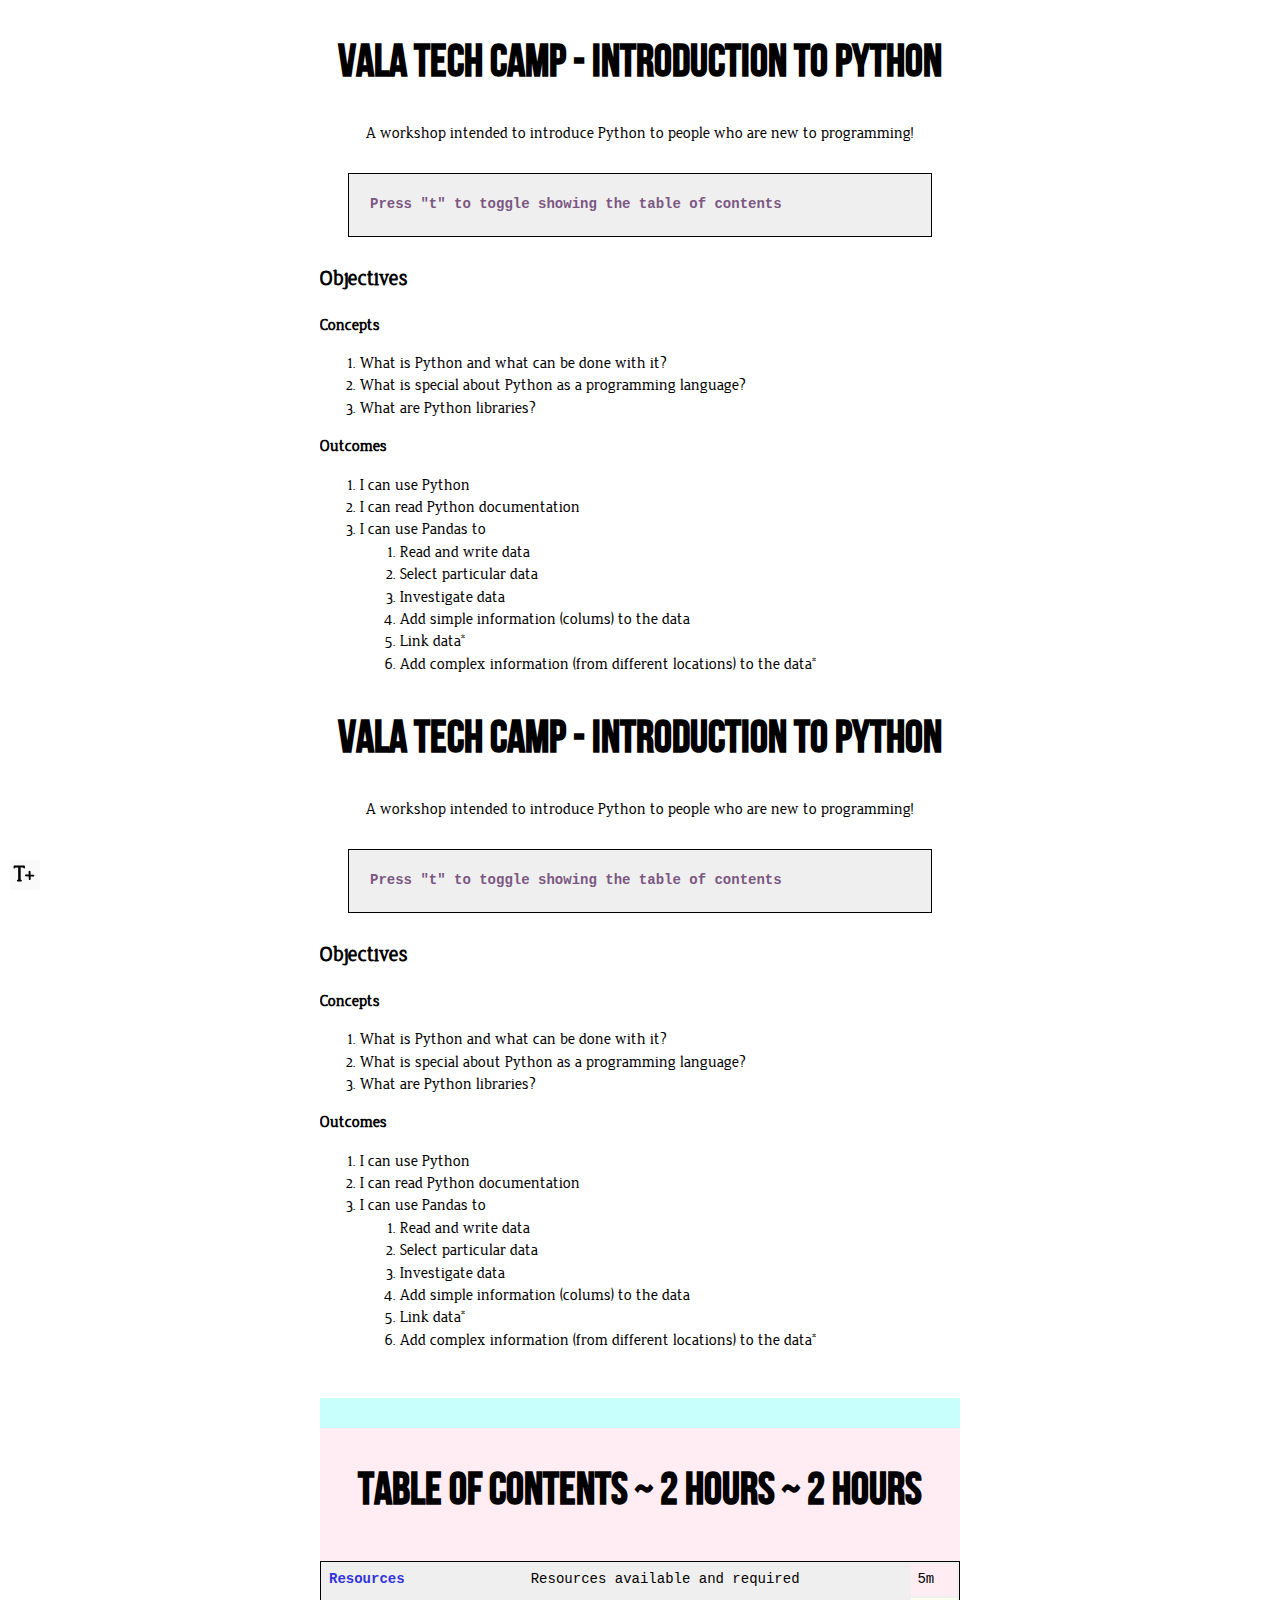
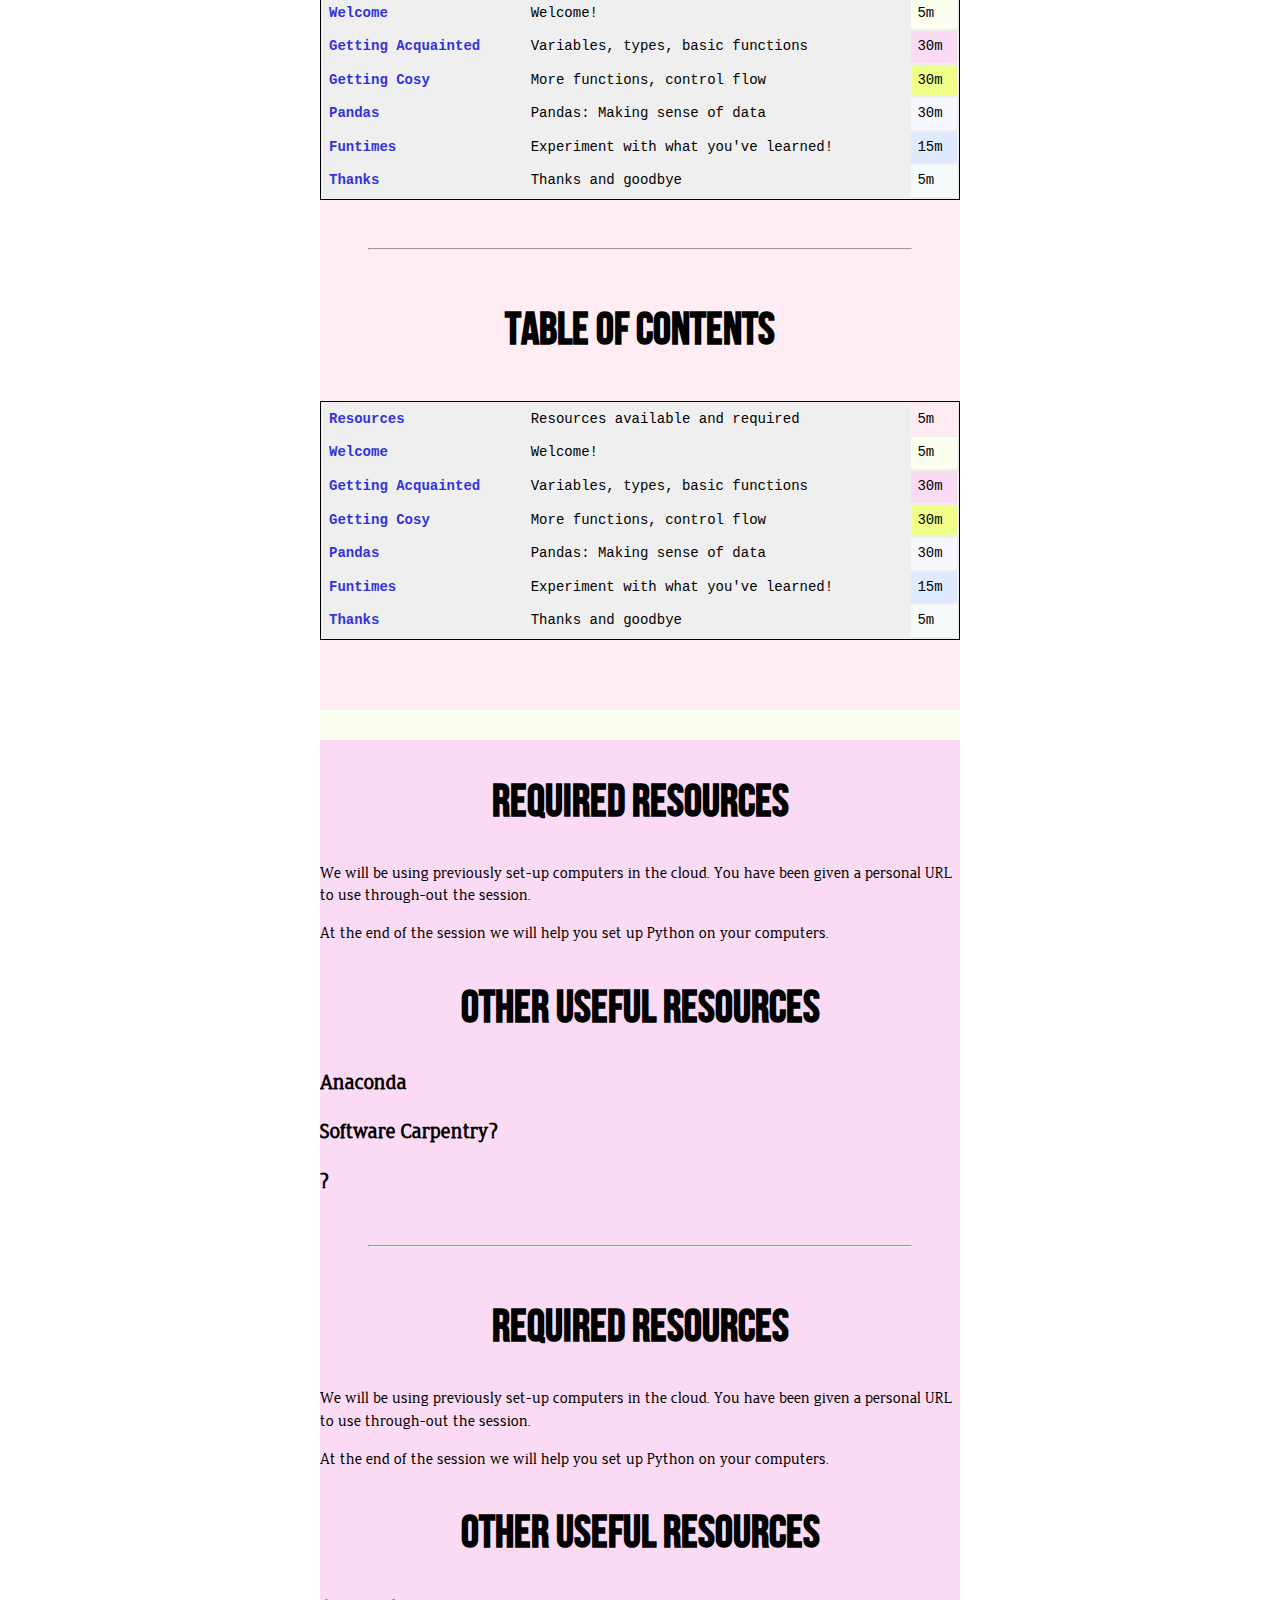
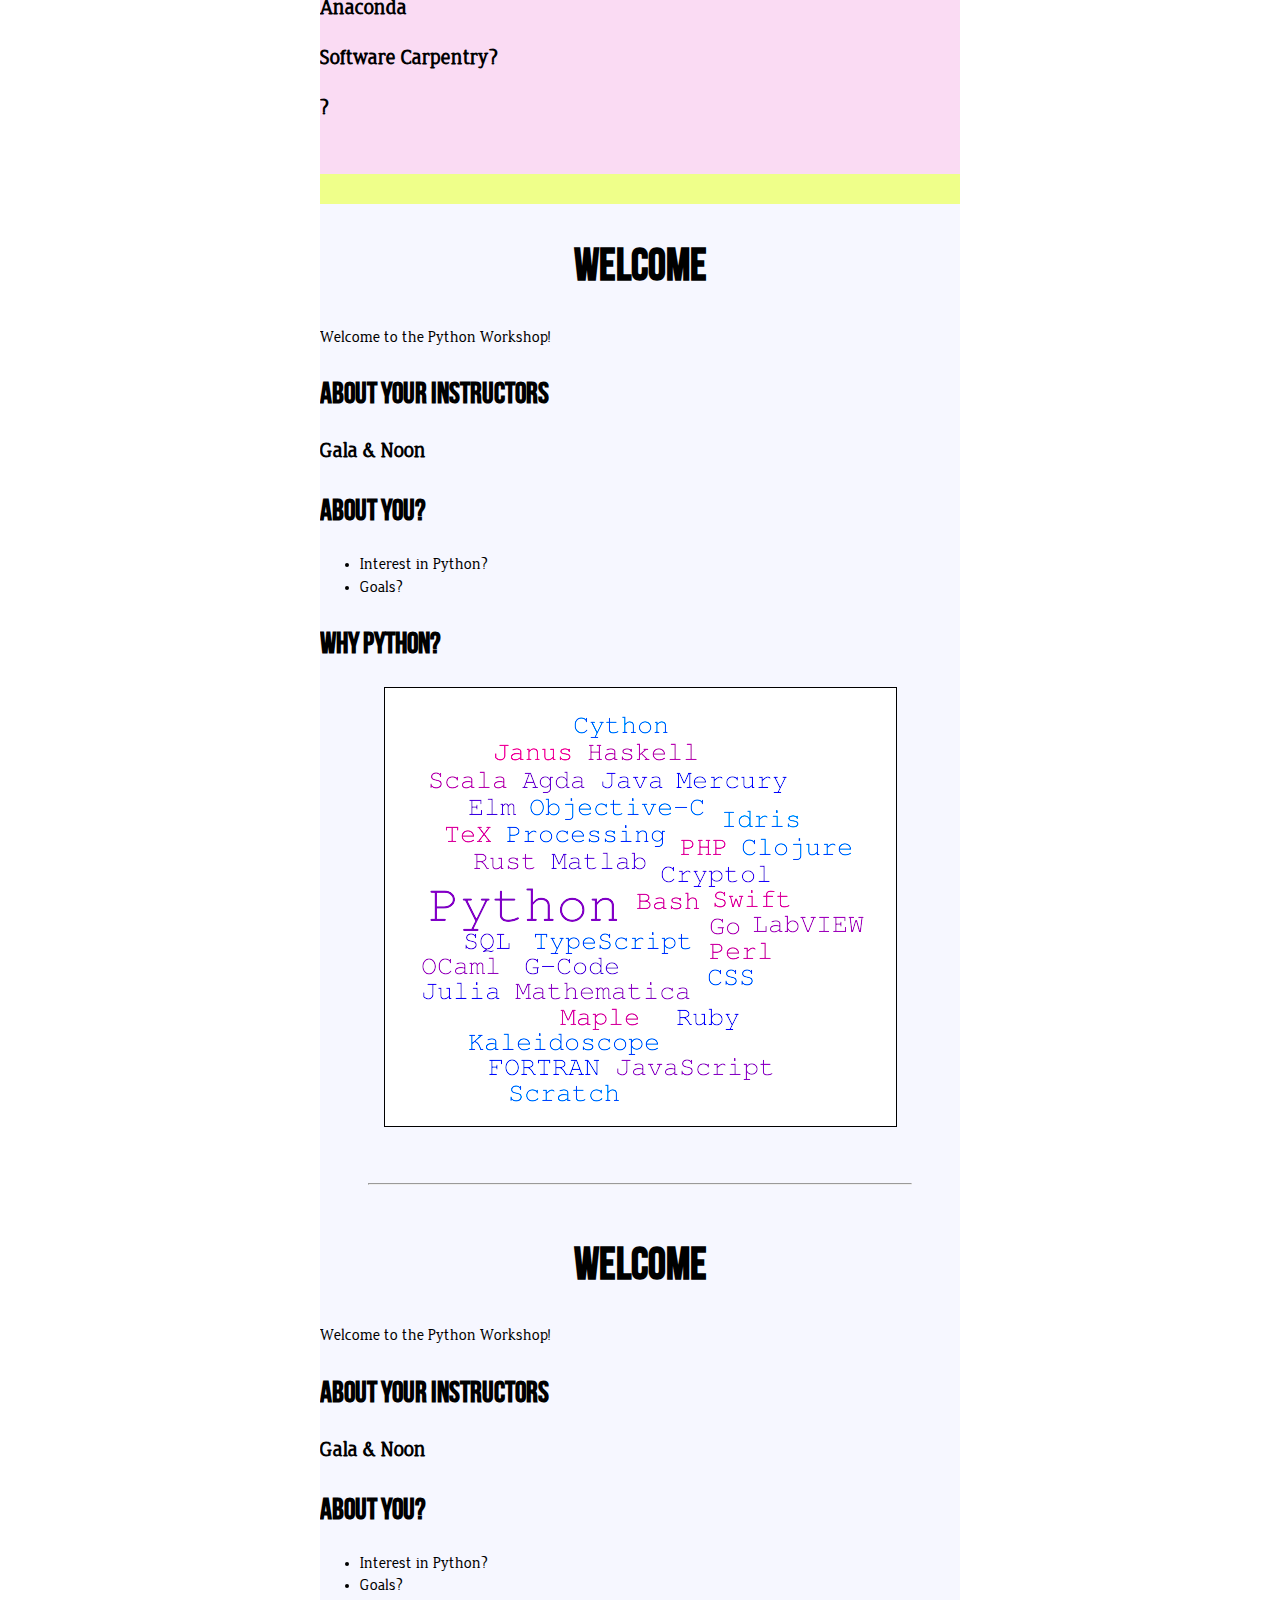
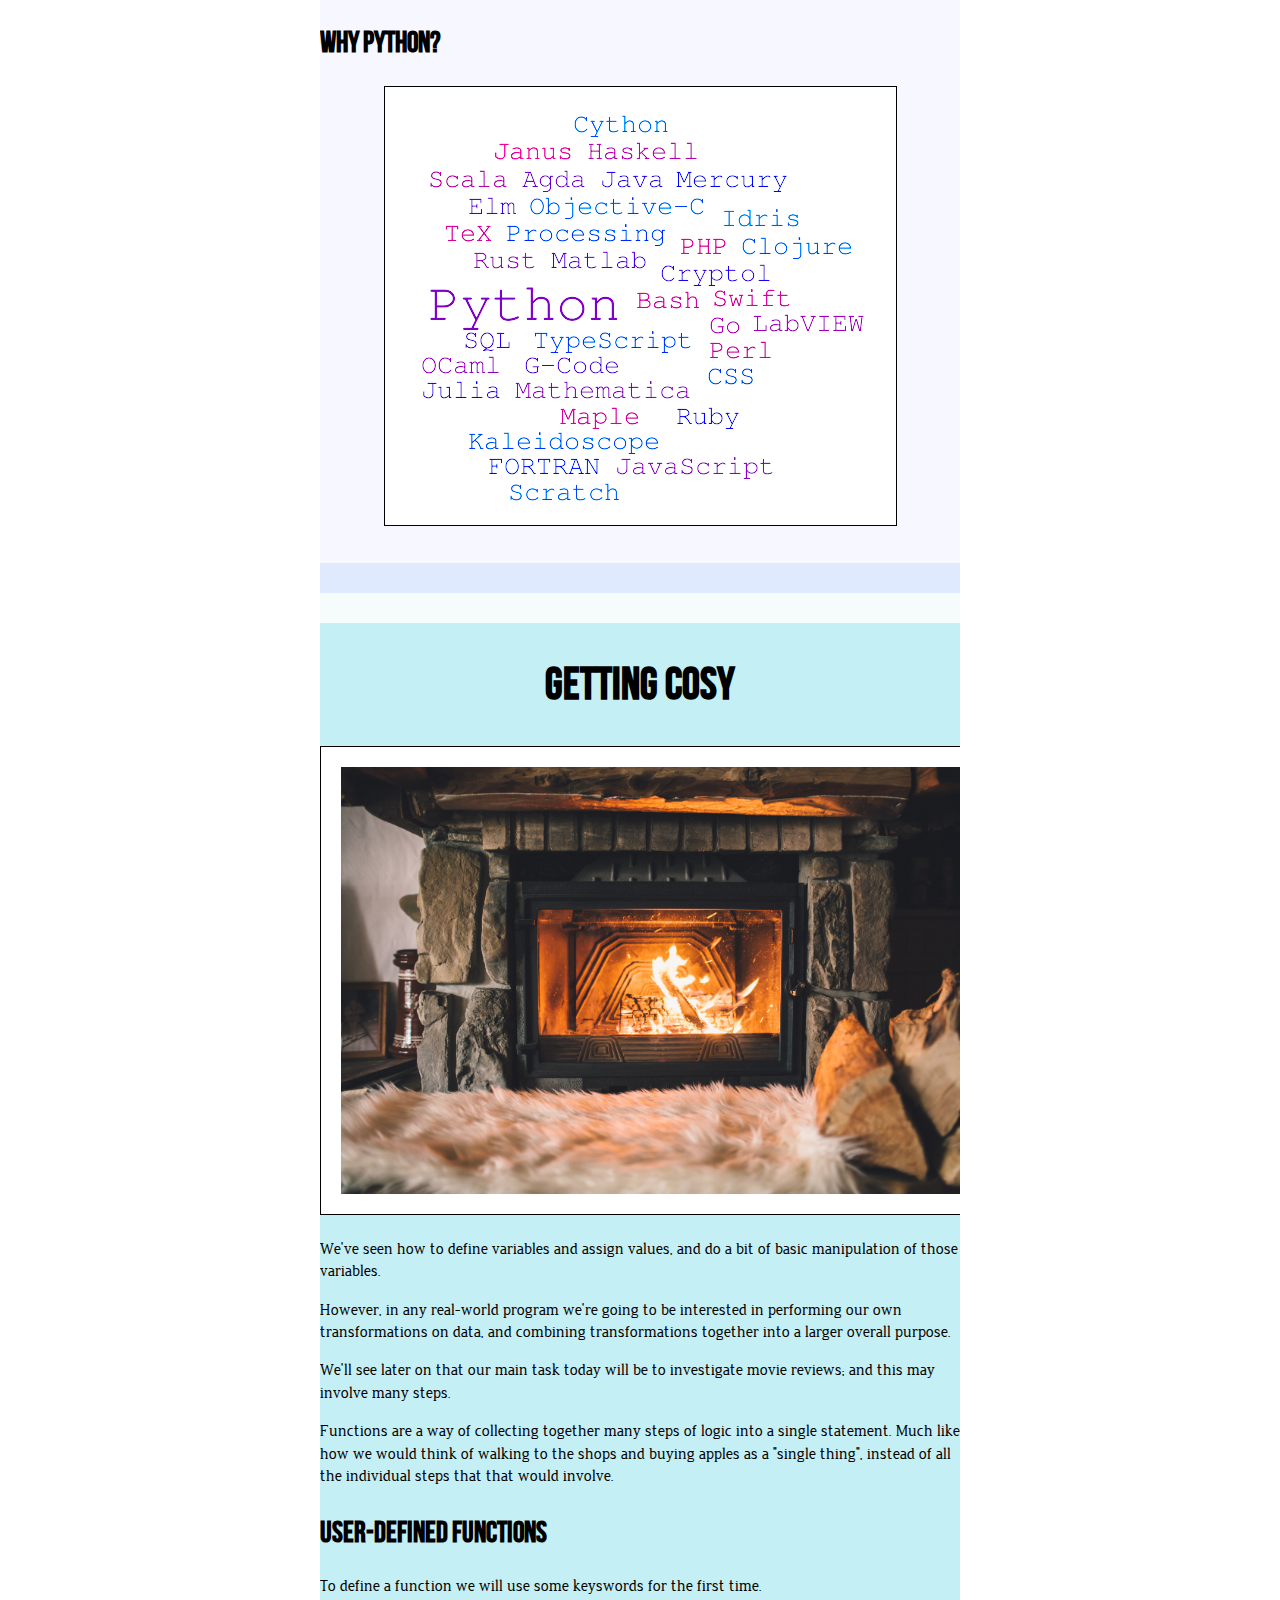
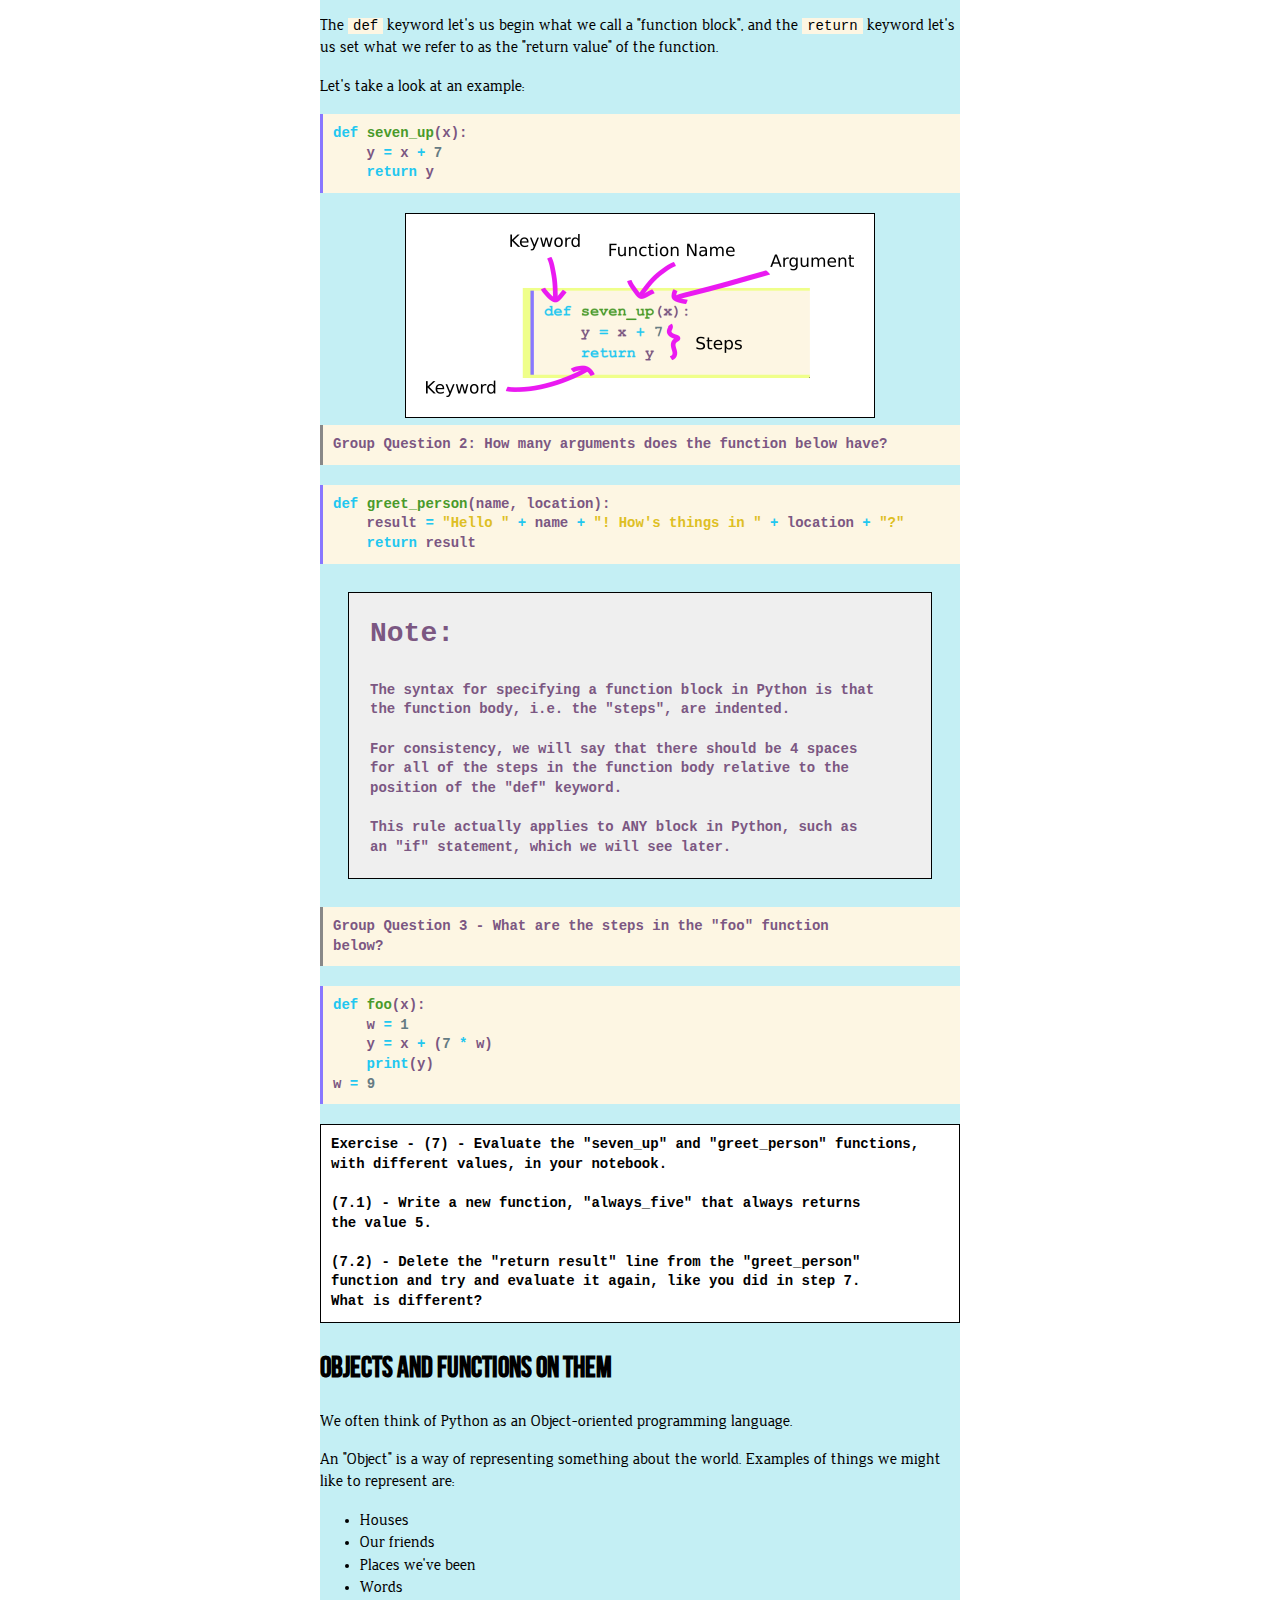
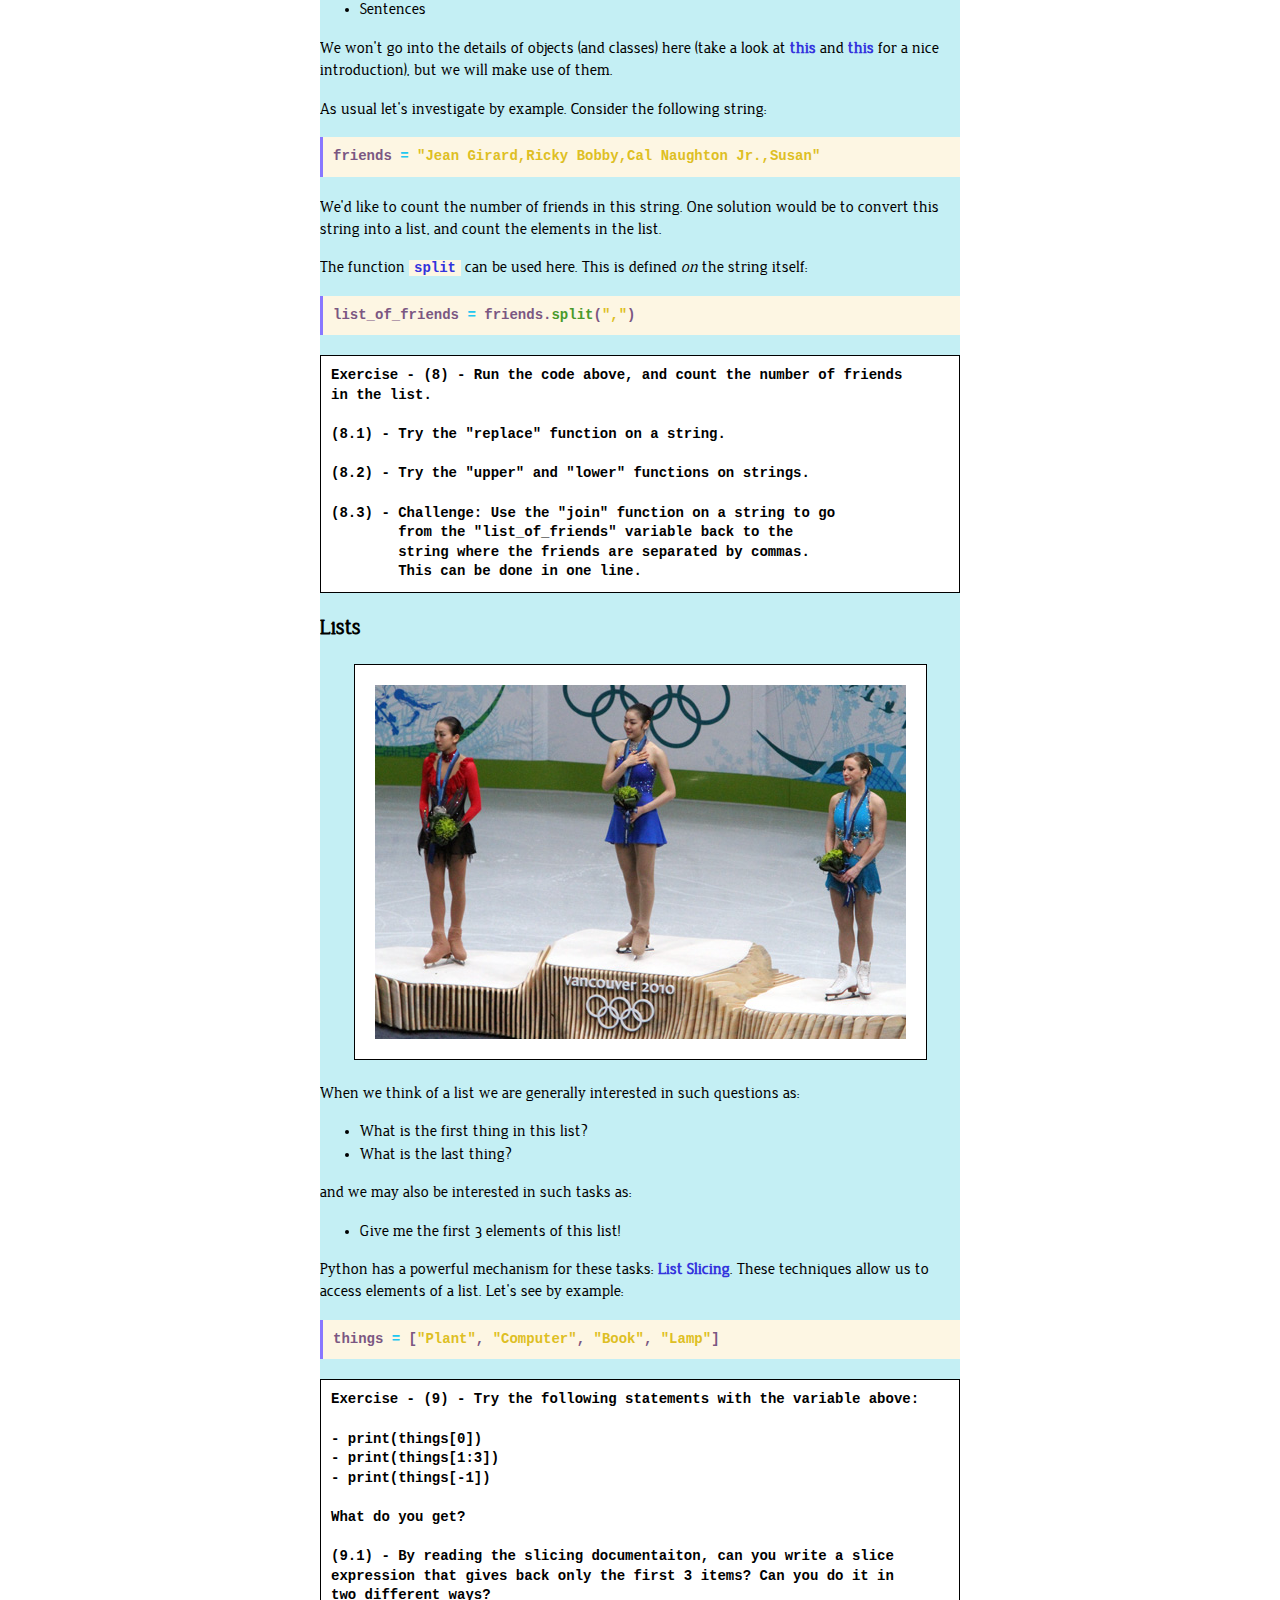
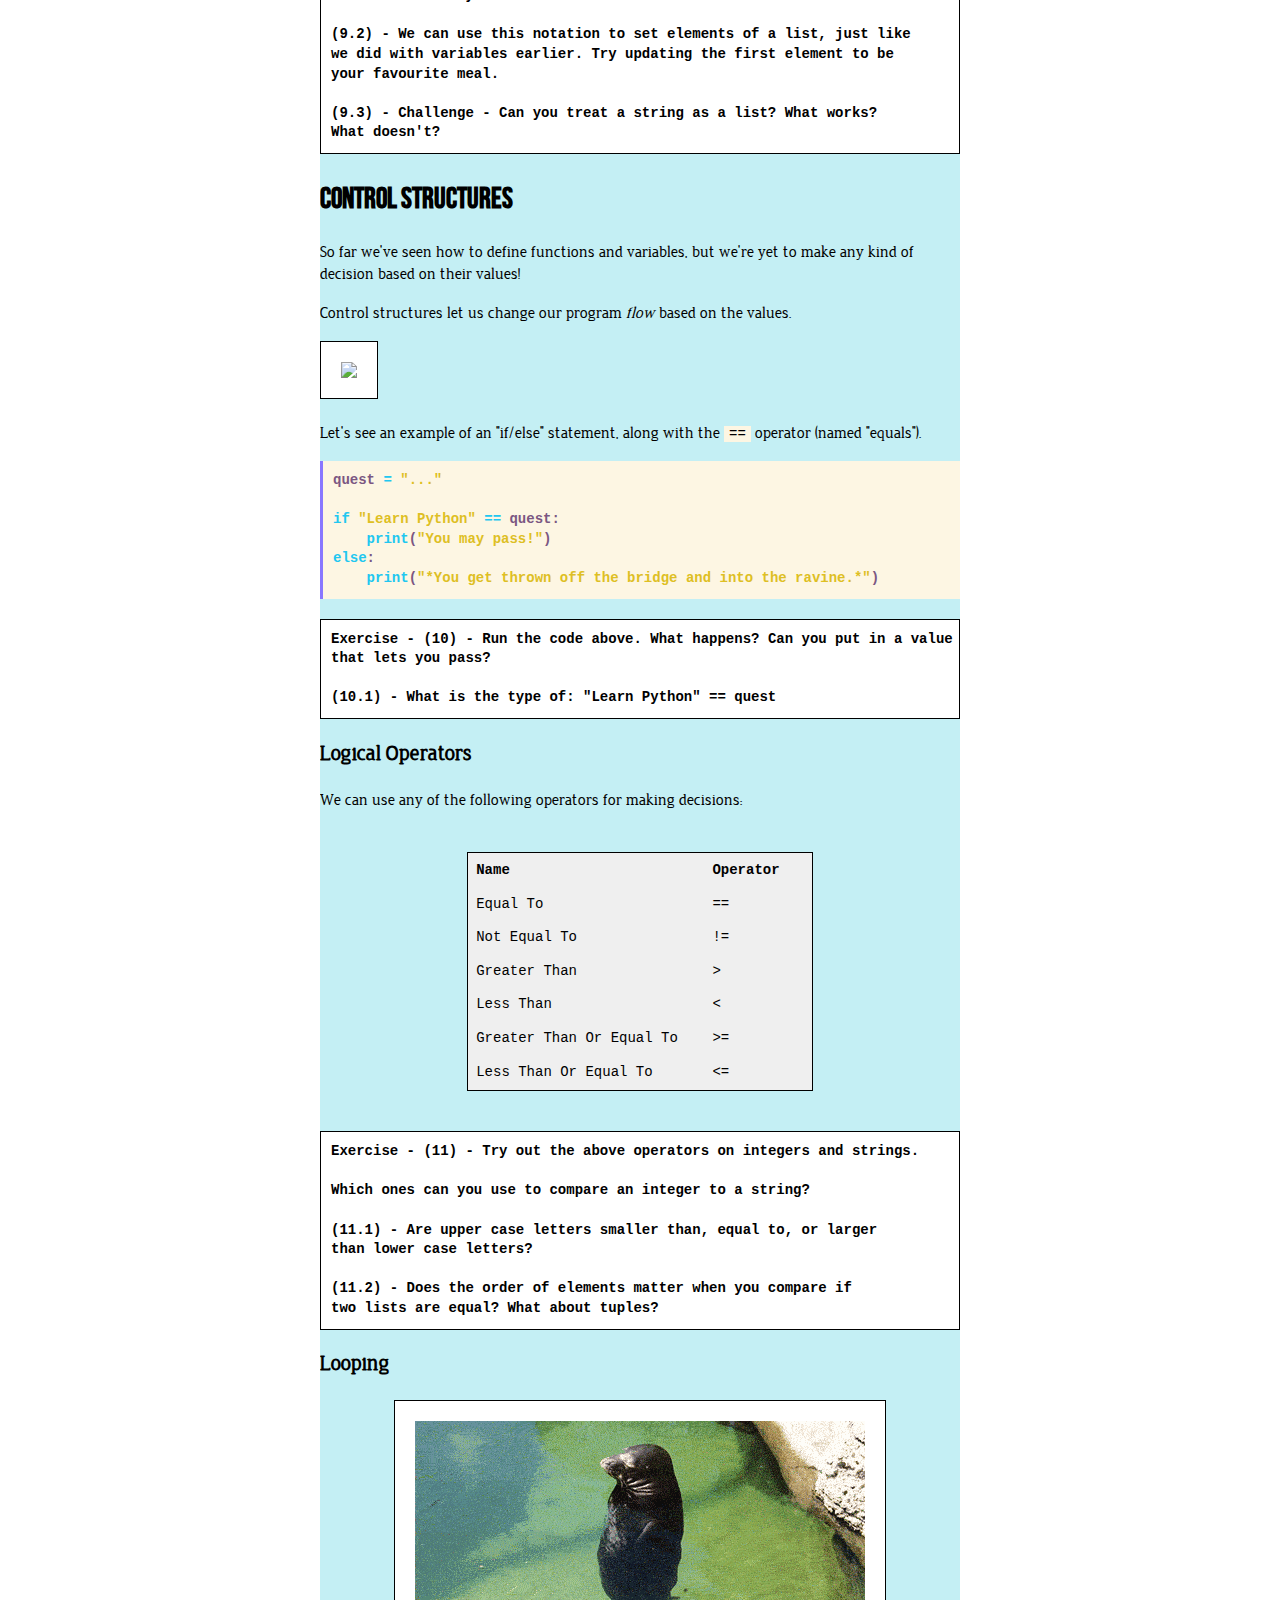
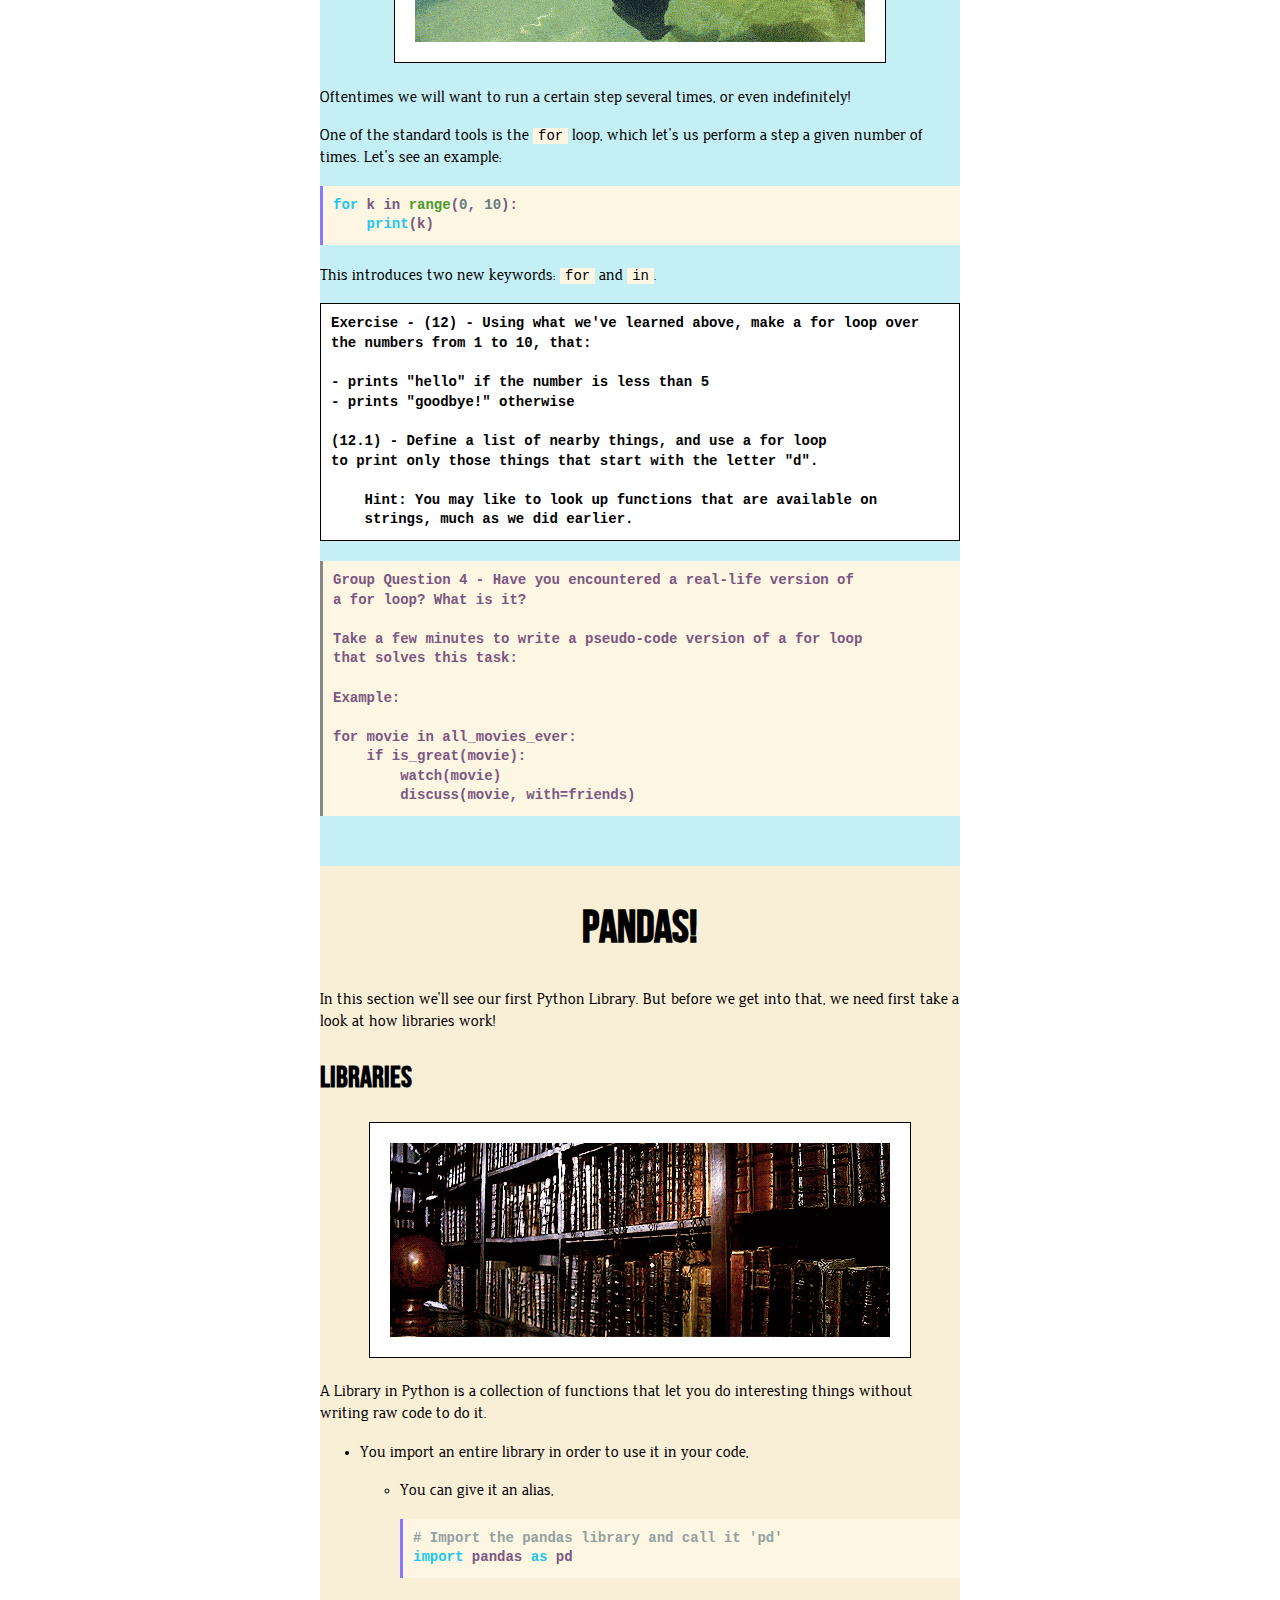
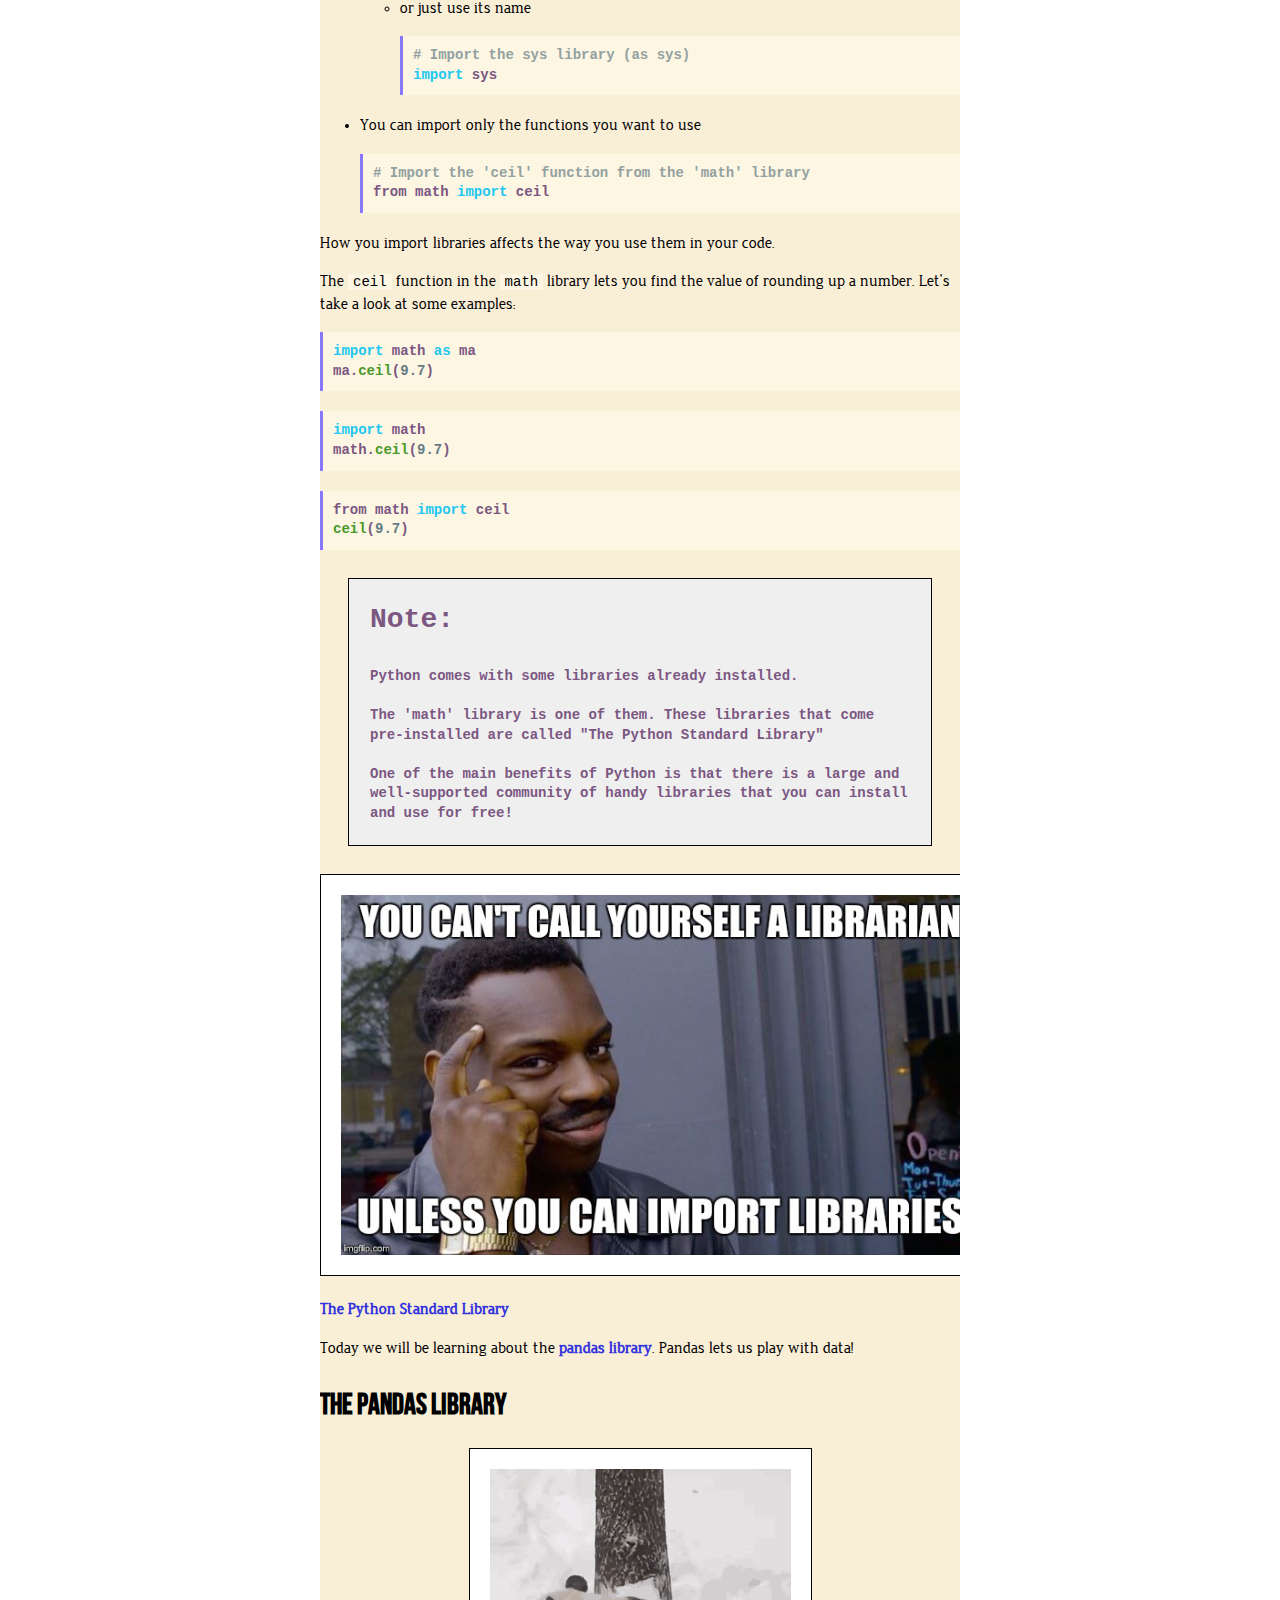
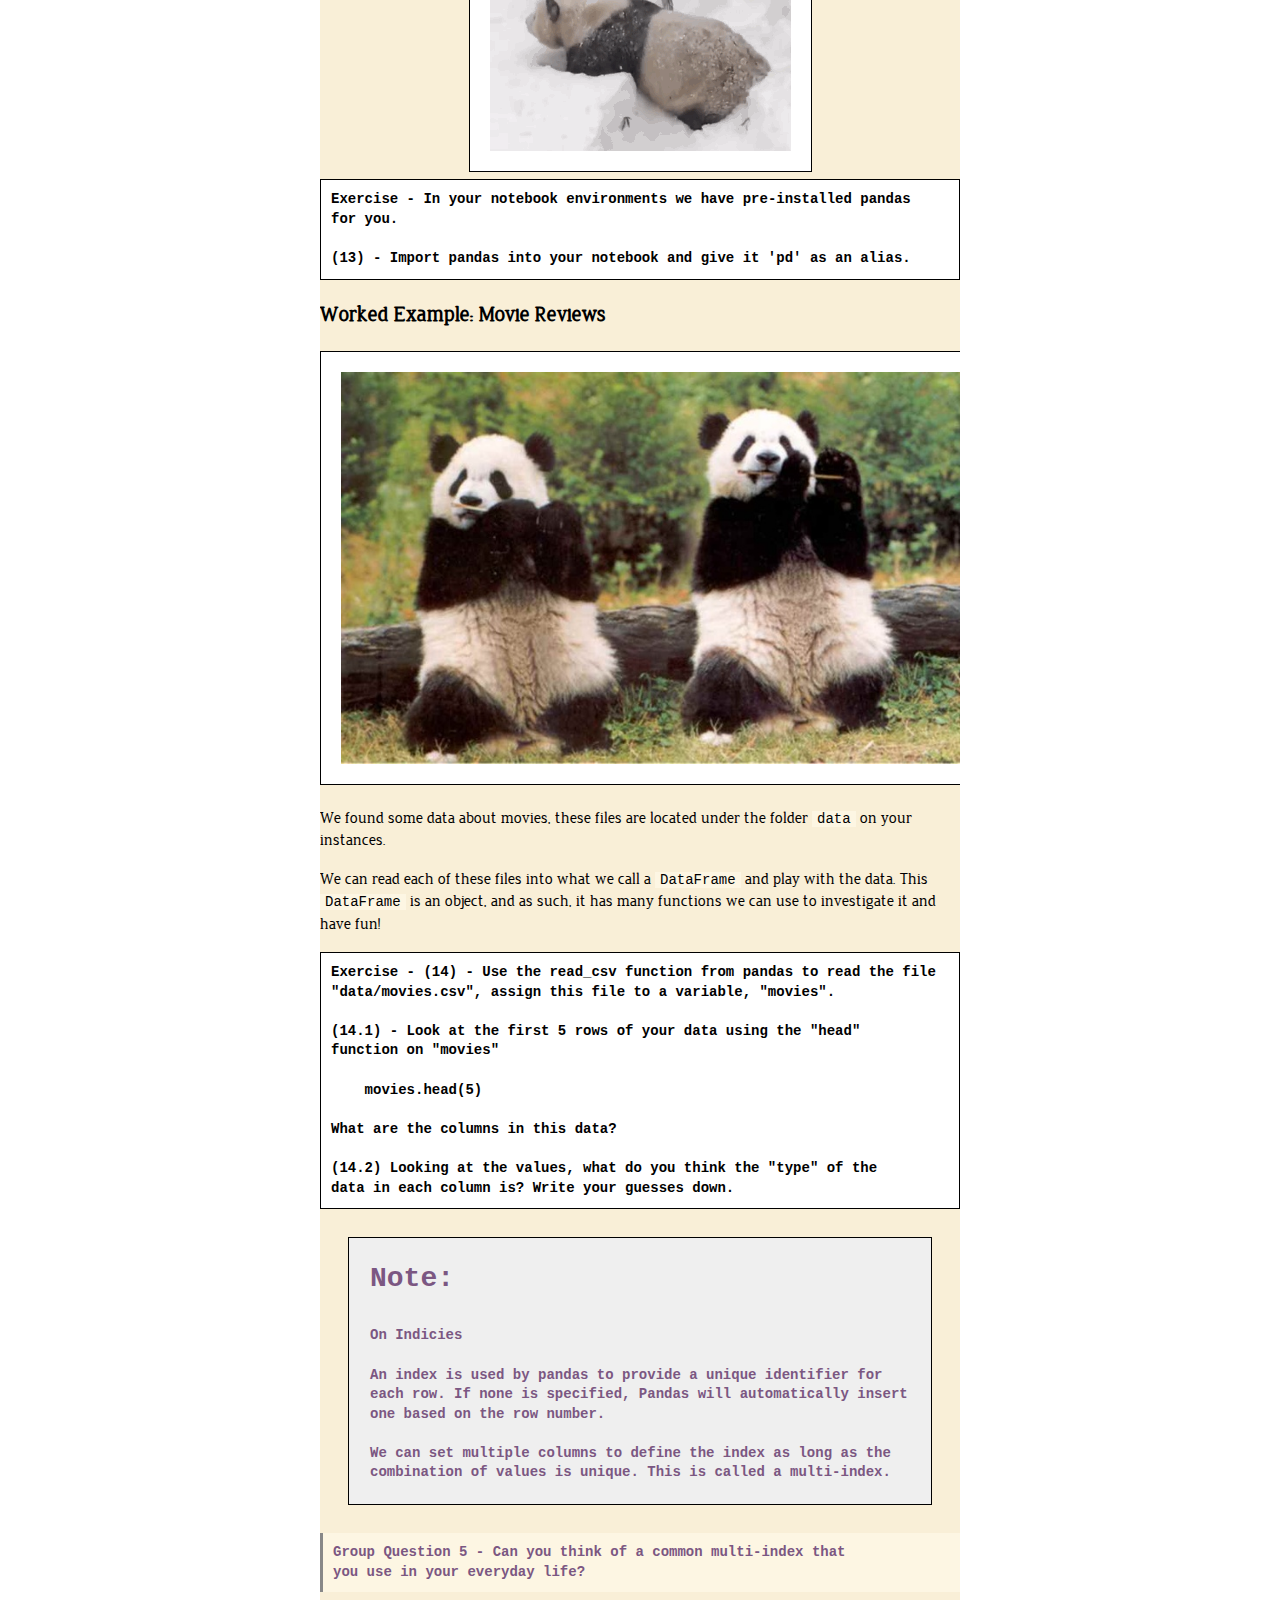
==== commit 8137a006: "reubens changes" ====
--- a/content/index.html
+++ b/content/index.html
@@ -15,12 +15,6 @@
 
 <div class='chapter'>
 <div class='content'>
-
-
-
-</div>
-</div>
-
 
 
 
@@ -58,24 +52,57 @@
 <li>Add complex information (from different locations) to the data*</li>
 </ol></li>
 </ol>
-
-</div>
-</div>
-
-
-
-
-<div class='chapter'>
-<div class='content'>
-
-<hr />
-<h1 id="required-resources">Required Resources</h1>
-<p>We will be using previously set-up computers in the cloud. You have been given a personal URL to use through-out the session.</p>
-<p>At the end of the session we will help you set up Python on your computers.</p>
-<h1 id="other-useful-resources" class="collapse">Other Useful Resources</h1>
-<h3 id="anaconda">Anaconda</h3>
-<h3 id="software-carpentry">Software Carpentry?</h3>
-<h3 id="section">?</h3>
+<h1 id="vala-tech-camp---introduction-to-python">VALA Tech Camp - Introduction To Python</h1>
+<div class="center important">
+<p>A workshop intended to introduce Python to people who are new to programming!</p>
+</div>
+<div class="important">
+<pre class="note notitle"><code>Press &quot;t&quot; to toggle showing the table of contents</code></pre>
+</div>
+<!--
+<div class="center nopad"> ![Workshop](resources/images/altnet.png) </div>
+-->
+<h3 id="objectives">Objectives</h3>
+<p><strong>Concepts</strong></p>
+<ol style="list-style-type: decimal">
+<li>What is Python and what can be done with it?</li>
+<li>What is special about Python as a programming language?</li>
+<li>What are Python libraries?</li>
+</ol>
+<p><strong>Outcomes</strong></p>
+<ol style="list-style-type: decimal">
+<li>I can use Python</li>
+<li>I can read Python documentation</li>
+<li>I can use Pandas to
+<ol style="list-style-type: decimal">
+<li>Read and write data</li>
+<li>Select particular data</li>
+<li>Investigate data</li>
+<li>Add simple information (colums) to the data</li>
+<li>Link data*</li>
+<li>Add complex information (from different locations) to the data*</li>
+</ol></li>
+</ol>
+
+</div>
+</div>
+
+
+
+
+<div class='chapter'>
+<div class='content'>
+
+
+</div>
+</div>
+
+
+
+
+<div class='chapter'>
+<div class='content'>
+
 <hr />
 <h1 id="table-of-contents">Table of Contents</h1>
 <div id="toc" class="important">
@@ -123,6 +150,89 @@
 </tbody>
 </table>
 </div>
+<hr />
+<h1 id="table-of-contents">Table of Contents</h1>
+<div id="toc" class="important">
+<!-- Note: This is a special file that determines the order of the chapters                  -->
+<!--       The lefthand column refers to the filename of the chapter in 'resources/markdown' -->
+<!--       This column is removed before the markdown is processed for the table of contents -->
+<!--       ';' is a comment                                                                  -->
+<table>
+<tbody>
+<tr class="odd">
+<td align="left"><a href="#required-resources">Resources</a></td>
+<td align="left">Resources available and required</td>
+<td align="left">5m</td>
+</tr>
+<tr class="even">
+<td align="left"><a href="#welcome">Welcome</a></td>
+<td align="left">Welcome!</td>
+<td align="left">5m</td>
+</tr>
+<tr class="odd">
+<td align="left"><a href="#getting-acquainted">Getting Acquainted</a></td>
+<td align="left">Variables, types, basic functions</td>
+<td align="left">30m</td>
+</tr>
+<tr class="even">
+<td align="left"><a href="#getting-cosy">Getting Cosy</a></td>
+<td align="left">More functions, control flow</td>
+<td align="left">30m</td>
+</tr>
+<tr class="odd">
+<td align="left"><a href="#pandas">Pandas</a></td>
+<td align="left">Pandas: Making sense of data</td>
+<td align="left">30m</td>
+</tr>
+<tr class="even">
+<td align="left"><a href="#funtimes">Funtimes</a></td>
+<td align="left">Experiment with what you've learned!</td>
+<td align="left">15m</td>
+</tr>
+<tr class="odd">
+<td align="left"><a href="#thanks">Thanks</a></td>
+<td align="left">Thanks and goodbye</td>
+<td align="left">5m</td>
+</tr>
+</tbody>
+</table>
+</div>
+
+</div>
+</div>
+
+
+
+
+<div class='chapter'>
+<div class='content'>
+
+
+</div>
+</div>
+
+
+
+
+<div class='chapter'>
+<div class='content'>
+
+<hr />
+<h1 id="required-resources">Required Resources</h1>
+<p>We will be using previously set-up computers in the cloud. You have been given a personal URL to use through-out the session.</p>
+<p>At the end of the session we will help you set up Python on your computers.</p>
+<h1 id="other-useful-resources" class="collapse">Other Useful Resources</h1>
+<h3 id="anaconda">Anaconda</h3>
+<h3 id="software-carpentry">Software Carpentry?</h3>
+<h3 id="section">?</h3>
+<hr />
+<h1 id="required-resources">Required Resources</h1>
+<p>We will be using previously set-up computers in the cloud. You have been given a personal URL to use through-out the session.</p>
+<p>At the end of the session we will help you set up Python on your computers.</p>
+<h1 id="other-useful-resources" class="collapse">Other Useful Resources</h1>
+<h3 id="anaconda">Anaconda</h3>
+<h3 id="software-carpentry">Software Carpentry?</h3>
+<h3 id="section">?</h3>
 
 </div>
 </div>
@@ -160,34 +270,486 @@
 <img src="resources/images/WordItOut-word-cloud-2285805.png" />
 </center>
 </div>
-
-</div>
-</div>
-
-
-
-
-<div class='chapter'>
-<div class='content'>
-
-<hr />
-<h1 id="required-resources">Required Resources</h1>
-<p>We will be using previously set-up computers in the cloud. You have been given a personal URL to use through-out the session.</p>
-<p>At the end of the session we will help you set up Python on your computers.</p>
-<h1 id="other-useful-resources" class="collapse">Other Useful Resources</h1>
-<h3 id="anaconda">Anaconda</h3>
-<h3 id="software-carpentry">Software Carpentry?</h3>
-<h3 id="section">?</h3>
-
-</div>
-</div>
-
-
-
-
-<div class='chapter'>
-<div class='content'>
-
+<hr />
+<h1 id="welcome">Welcome</h1>
+<div class="important">
+<p>Welcome to the Python Workshop!</p>
+<h2 id="about-your-instructors">About Your Instructors</h2>
+<h3 id="gala-noon">Gala &amp; Noon</h3>
+<h2 id="about-you">About You?</h2>
+<ul>
+<li>Interest in Python?</li>
+<li>Goals?</li>
+</ul>
+<h2 id="why-python">Why Python?</h2>
+<!-- C, C#, C++, CSS, Clojure, Elm, F#, FORTRAN, Go, Haskell, Idris, J, Java, JavaScript, K, OCaml, Processing, Python R, Ruby, Rust, Scala, Python, Python, TypeScript, Swift, Objective-C, PHP, Julia, Cryptol, Bash, Cython, F*, Agda, Mercury, G-Code, Janus, Kaleidoscope, LabVIEW, Matlab, Mathematica, Maple, Perl, Q, R, SQL, Scratch, TeX... -->
+<center>
+<img src="resources/images/WordItOut-word-cloud-2285805.png" />
+</center>
+</div>
+
+</div>
+</div>
+
+
+
+
+<div class='chapter'>
+<div class='content'>
+
+
+</div>
+</div>
+
+
+
+
+<div class='chapter'>
+<div class='content'>
+
+
+</div>
+</div>
+
+
+
+
+<div class='chapter'>
+<div class='content'>
+
+<hr />
+<h1 id="getting-cosy">Getting Cosy</h1>
+<div class="figure">
+<img src="resources/images/cosy.jpg" />
+
+</div>
+<p>We've seen how to define variables and assign values, and do a bit of basic manipulation of those variables.</p>
+<p>However, in any real-world program we're going to be interested in performing our own transformations on data, and combining transformations together into a larger overall purpose.</p>
+<p>We'll see later on that our main task today will be to investigate movie reviews; and this may involve many steps.</p>
+<p>Functions are a way of collecting together many steps of logic into a single statement. Much like how we would think of walking to the shops and buying apples as a &quot;single thing&quot;, instead of all the individual steps that that would involve.</p>
+<h2 id="user-defined-functions">User-Defined Functions</h2>
+<p>To define a function we will use some keyswords for the first time.</p>
+<p>The <code>def</code> keyword let's us begin what we call a &quot;function block&quot;, and the <code>return</code> keyword let's us set what we refer to as the &quot;return value&quot; of the function.</p>
+<p>Let's take a look at an example:</p>
+<pre data-language="python"><code>def seven_up(x):
+    y = x + 7
+    return y</code></pre>
+<center>
+<img src="resources/images/user-defined-function-examples.png" />
+</center>
+<pre><code>Group Question 2: How many arguments does the function below have?</code></pre>
+<pre data-language="python"><code>def greet_person(name, location):
+    result = &quot;Hello &quot; + name + &quot;! How&#39;s things in &quot; + location + &quot;?&quot;
+    return result</code></pre>
+<pre class="note"><code>The syntax for specifying a function block in Python is that
+the function body, i.e. the &quot;steps&quot;, are indented.
+
+For consistency, we will say that there should be 4 spaces
+for all of the steps in the function body relative to the
+position of the &quot;def&quot; keyword.
+
+This rule actually applies to ANY block in Python, such as
+an &quot;if&quot; statement, which we will see later.</code></pre>
+<pre><code>Group Question 3 - What are the steps in the &quot;foo&quot; function
+below?</code></pre>
+<pre data-language="python"><code>def foo(x):
+    w = 1
+    y = x + (7 * w)
+    print(y)
+w = 9</code></pre>
+<pre class="instruction"><code>(7) - Evaluate the &quot;seven_up&quot; and &quot;greet_person&quot; functions,
+with different values, in your notebook.
+
+(7.1) - Write a new function, &quot;always_five&quot; that always returns
+the value 5.
+
+(7.2) - Delete the &quot;return result&quot; line from the &quot;greet_person&quot;
+function and try and evaluate it again, like you did in step 7.
+What is different?</code></pre>
+<h2 id="objects-and-functions-on-them">Objects and Functions on them</h2>
+<p>We often think of Python as an Object-oriented programming language.</p>
+<p>An &quot;Object&quot; is a way of representing something about the world. Examples of things we might like to represent are:</p>
+<ul>
+<li>Houses</li>
+<li>Our friends</li>
+<li>Places we've been</li>
+<li>Words</li>
+<li>Sentences</li>
+</ul>
+<p>We won't go into the details of objects (and classes) here (take a look at <a href="https://www.digitalocean.com/community/tutorials/how-to-construct-classes-and-define-objects-in-python-3">this</a> and <a href="https://en.wikibooks.org/wiki/A_Beginner%27s_Python_Tutorial/Classes">this</a> for a nice introduction), but we will make use of them.</p>
+<p>As usual let's investigate by example. Consider the following string:</p>
+<pre data-language="python"><code>friends = &quot;Jean Girard,Ricky Bobby,Cal Naughton Jr.,Susan&quot;</code></pre>
+<p>We'd like to count the number of friends in this string. One solution would be to convert this string into a list, and count the elements in the list.</p>
+<p>The function <a href="https://docs.python.org/3/library/stdtypes.html#str.split"><code>split</code></a> can be used here. This is defined <em>on</em> the string itself:</p>
+<pre data-language="python"><code>list_of_friends = friends.split(&quot;,&quot;)</code></pre>
+<pre class="instruction"><code>(8) - Run the code above, and count the number of friends
+in the list.
+
+(8.1) - Try the &quot;replace&quot; function on a string.
+
+(8.2) - Try the &quot;upper&quot; and &quot;lower&quot; functions on strings.
+
+(8.3) - Challenge: Use the &quot;join&quot; function on a string to go
+        from the &quot;list_of_friends&quot; variable back to the
+        string where the friends are separated by commas.
+        This can be done in one line.</code></pre>
+<h3 id="lists">Lists</h3>
+<center>
+<img src="resources/images/podium.jpg" />
+</center>
+<p>When we think of a list we are generally interested in such questions as:</p>
+<ul>
+<li>What is the first thing in this list?</li>
+<li>What is the last thing?</li>
+</ul>
+<p>and we may also be interested in such tasks as:</p>
+<ul>
+<li>Give me the first 3 elements of this list!</li>
+</ul>
+<p>Python has a powerful mechanism for these tasks: <a href="https://docs.python.org/3/tutorial/introduction.html#lists">List Slicing</a>. These techniques allow us to access elements of a list. Let's see by example:</p>
+<pre data-language="python"><code>things = [&quot;Plant&quot;, &quot;Computer&quot;, &quot;Book&quot;, &quot;Lamp&quot;]</code></pre>
+<pre class="instruction"><code>(9) - Try the following statements with the variable above:
+
+- print(things[0])
+- print(things[1:3])
+- print(things[-1])
+
+What do you get?
+
+(9.1) - By reading the slicing documentaiton, can you write a slice
+expression that gives back only the first 3 items? Can you do it in
+two different ways?
+
+(9.2) - We can use this notation to set elements of a list, just like 
+we did with variables earlier. Try updating the first element to be
+your favourite meal.
+
+(9.3) - Challenge - Can you treat a string as a list? What works? 
+What doesn&#39;t?</code></pre>
+<h2 id="control-structures">Control Structures</h2>
+<p>So far we've seen how to define functions and variables, but we're yet to make any kind of decision based on their values!</p>
+<p>Control structures let us change our program <em>flow</em> based on the values.</p>
+<div class="figure">
+<img src="resources/images/quest.gif" />
+
+</div>
+<p>Let's see an example of an &quot;if/else&quot; statement, along with the <code>==</code> operator (named &quot;equals&quot;).</p>
+<pre data-language="python"><code>quest = &quot;...&quot;
+
+if &quot;Learn Python&quot; == quest:
+    print(&quot;You may pass!&quot;)
+else:
+    print(&quot;*You get thrown off the bridge and into the ravine.*&quot;)</code></pre>
+<pre class="instruction"><code>(10) - Run the code above. What happens? Can you put in a value
+that lets you pass?
+
+(10.1) - What is the type of: &quot;Learn Python&quot; == quest</code></pre>
+<h3 id="logical-operators">Logical Operators</h3>
+<p>We can use any of the following operators for making decisions:</p>
+<table style="width:54%;">
+<colgroup>
+<col width="42%" />
+<col width="11%" />
+</colgroup>
+<thead>
+<tr class="header">
+<th align="left">Name</th>
+<th align="left">Operator</th>
+</tr>
+</thead>
+<tbody>
+<tr class="odd">
+<td align="left">Equal To</td>
+<td align="left"><code>==</code></td>
+</tr>
+<tr class="even">
+<td align="left">Not Equal To</td>
+<td align="left"><code>!=</code></td>
+</tr>
+<tr class="odd">
+<td align="left">Greater Than</td>
+<td align="left"><code>&gt;</code></td>
+</tr>
+<tr class="even">
+<td align="left">Less Than</td>
+<td align="left"><code>&lt;</code></td>
+</tr>
+<tr class="odd">
+<td align="left">Greater Than Or Equal To</td>
+<td align="left"><code>&gt;=</code></td>
+</tr>
+<tr class="even">
+<td align="left">Less Than Or Equal To</td>
+<td align="left"><code>&lt;=</code></td>
+</tr>
+</tbody>
+</table>
+<pre class="instruction"><code>(11) - Try out the above operators on integers and strings.
+
+Which ones can you use to compare an integer to a string?
+
+(11.1) - Are upper case letters smaller than, equal to, or larger
+than lower case letters?
+
+(11.2) - Does the order of elements matter when you compare if
+two lists are equal? What about tuples?</code></pre>
+<h3 id="looping">Looping</h3>
+<center>
+<img src="resources/images/turning.gif" />
+</center>
+<p>Oftentimes we will want to run a certain step several times, or even indefinitely!</p>
+<p>One of the standard tools is the <code>for</code> loop, which let's us perform a step a given number of times. Let's see an example:</p>
+<pre data-language="python"><code>for k in range(0, 10):
+    print(k)</code></pre>
+<p>This introduces two new keywords: <code>for</code> and <code>in</code>.</p>
+<pre class="instruction"><code>(12) - Using what we&#39;ve learned above, make a for loop over 
+the numbers from 1 to 10, that:
+
+- prints &quot;hello&quot; if the number is less than 5
+- prints &quot;goodbye!&quot; otherwise
+
+(12.1) - Define a list of nearby things, and use a for loop
+to print only those things that start with the letter &quot;d&quot;.
+
+    Hint: You may like to look up functions that are available on
+    strings, much as we did earlier.</code></pre>
+<pre><code>Group Question 4 - Have you encountered a real-life version of
+a for loop? What is it?
+
+Take a few minutes to write a pseudo-code version of a for loop
+that solves this task:
+
+Example:
+
+for movie in all_movies_ever:
+    if is_great(movie):
+        watch(movie)
+        discuss(movie, with=friends)</code></pre>
+
+</div>
+</div>
+
+
+
+
+<div class='chapter'>
+<div class='content'>
+
+<hr />
+<h1 id="pandas">Pandas!</h1>
+<p>In this section we'll see our first Python Library. But before we get into that, we need first take a look at how libraries work!</p>
+<h2 id="libraries">Libraries</h2>
+<center>
+<img src="resources/images/library.gif" />
+</center>
+<p>A Library in Python is a collection of functions that let you do interesting things without writing raw code to do it.</p>
+<ul>
+<li>You import an entire library in order to use it in your code,
+<ul>
+<li><p>You can give it an alias,</p>
+<pre data-language="python"><code># Import the pandas library and call it &#39;pd&#39;
+import pandas as pd</code></pre></li>
+<li><p>or just use its name</p>
+<pre data-language="python"><code># Import the sys library (as sys)
+import sys</code></pre></li>
+</ul></li>
+<li><p>You can import only the functions you want to use</p>
+<pre data-language="python"><code># Import the &#39;ceil&#39; function from the &#39;math&#39; library
+from math import ceil</code></pre></li>
+</ul>
+<p>How you import libraries affects the way you use them in your code.</p>
+<p>The <code>ceil</code> function in the <code>math</code> library lets you find the value of rounding up a number. Let's take a look at some examples:</p>
+<pre data-language="python"><code>import math as ma
+ma.ceil(9.7)</code></pre>
+<pre data-language="python"><code>import math
+math.ceil(9.7)</code></pre>
+<pre data-language="python"><code>from math import ceil
+ceil(9.7)</code></pre>
+<pre class="note"><code>Python comes with some libraries already installed. 
+
+The &#39;math&#39; library is one of them. These libraries that come
+pre-installed are called &quot;The Python Standard Library&quot;
+
+One of the main benefits of Python is that there is a large and
+well-supported community of handy libraries that you can install
+and use for free! </code></pre>
+<center>
+<img src="resources/images/imports.jpg" />
+</center>
+<p><a href="https://docs.python.org/3/library/index.html">The Python Standard Library</a></p>
+<p>Today we will be learning about the <a href="http://pandas.pydata.org">pandas library</a>. Pandas lets us play with data!</p>
+<h2 id="the-pandas-library">The pandas library</h2>
+<center>
+<img src="resources/images/panda.gif" />
+</center>
+<pre class="instruction"><code>In your notebook environments we have pre-installed pandas
+for you.
+
+(13) - Import pandas into your notebook and give it &#39;pd&#39; as an alias. </code></pre>
+<h3 id="worked-example-movie-reviews">Worked Example: Movie Reviews</h3>
+<div class="figure">
+<img src="resources/images/pandas-clapping.jpg" />
+
+</div>
+<p>We found some data about movies, these files are located under the folder <code>data</code> on your instances.</p>
+<p>We can read each of these files into what we call a <code>DataFrame</code> and play with the data. This <code>DataFrame</code> is an object, and as such, it has many functions we can use to investigate it and have fun!</p>
+<pre class="instruction"><code>(14) - Use the read_csv function from pandas to read the file 
+&quot;data/movies.csv&quot;, assign this file to a variable, &quot;movies&quot;. 
+
+(14.1) - Look at the first 5 rows of your data using the &quot;head&quot; 
+function on &quot;movies&quot;
+
+    movies.head(5)
+
+What are the columns in this data?
+
+(14.2) Looking at the values, what do you think the &quot;type&quot; of the
+data in each column is? Write your guesses down.</code></pre>
+<pre class="note"><code>On Indicies
+
+An index is used by pandas to provide a unique identifier for 
+each row. If none is specified, Pandas will automatically insert 
+one based on the row number.
+
+We can set multiple columns to define the index as long as the
+combination of values is unique. This is called a multi-index.</code></pre>
+<pre><code>Group Question 5 - Can you think of a common multi-index that
+you use in your everyday life?</code></pre>
+<p>We can access attributes of the DataFrame to learn things about it.</p>
+<p>For example if I want to know the column names of my dataframe I can do the following:</p>
+<pre data-language="python"><code>movies.columns</code></pre>
+<pre class="instruction"><code>(15) - Investigate the following attributes:
+- shape
+- dtypes</code></pre>
+<p>We can investigate a full column in our DataFrame. the column when referenced by the index, is called a &quot;Series&quot;.</p>
+<p>Let's investigate our data a bit more closely, and look at the &quot;title&quot; column in our <code>DataFrame</code> as follows:</p>
+<pre data-language="python"><code>movies[&#39;title&#39;]</code></pre>
+<p>This results in what Pandas calls a <a href="https://pandas.pydata.org/pandas-docs/stable/generated/pandas.Series.html"><code>Series</code></a>.</p>
+<pre class="note"><code>On Series and DataFrames
+
+Pandas makes a differentiation between &quot;Series&quot; and &quot;DataFrames&quot;.
+This becomes important when thinking about what functions we can
+perform on them.
+
+Intuitively, we will think of a Series as a single column in a
+DataFrame which is still accessible via the index.</code></pre>
+<p>We can locate data in our DataFrame using the attribute <code>loc</code>. To access a particular row, or more precisely, the row indexed by <code>27</code>, we would write,</p>
+<pre data-language="python"><code>movies.loc[27]</code></pre>
+<p>We can also access a particular set of rows based on a value in the column:</p>
+<pre data-language="python"><code>movies.loc[movies[&#39;title&#39;]==&quot;Ghostbusters (2016)&quot;]</code></pre>
+<pre class="instruction"><code>(16) - Read in the file &quot;ratings.csv&quot; in the data folder. 
+
+(16.1) - How many ratings are in this file?
+
+(16.2) - Find all the ratings for userId == 14
+
+(16.3) - Asumming 5 is the best score, what is the title of their
+ best rated movie?
+
+(16.4) - What are the genres of this movie?
+
+(16.5) - Challenge: Use the &quot;sort_values&quot; function on your ratings 
+DataFrame and sort them according to the &quot;rating&quot; column. Can you
+sort them from largest to smallest, ie. descending?</code></pre>
+<p>(Hint: You can find documentation <a href="https://pandas.pydata.org/pandas-docs/stable/generated/pandas.DataFrame.sort_values.html">here</a>.)</p>
+<p>Pandas makes it really easy for us to add columns to our DataFrame. Suppose we are not fans of this 5-star rating, instead we want to see a score out of 100, and we want the name of the column to be &quot;score&quot;</p>
+<pre data-language="python"><code>ratings[&#39;score&#39;] = 100 * ratings[&#39;rating&#39;]/5</code></pre>
+<p>We can also find out how many unique different scores we assigned, by using the <code>unique</code> function on the <code>scores</code> series.</p>
+<pre class="instruction"><code>(17) - Find the unique scores by doing the following:
+
+    - Follow the code above to assing your ratings data a &quot;score&quot;
+
+    - Access the &quot;score&quot; column as a series, like we did to access
+      movie titles (movies[&#39;title&#39;])
+
+    - Use the &quot;unique&quot; function to get all unique scores.
+      How many are there?</code></pre>
+<pre class="instruction"><code>(18) - Challenge - Merging DataFrames
+
+As it stands, the &quot;ratings&quot; DataFrame we only see the movieId, and not the
+name of the movie. If we were able to merge in the &quot;movies&quot; DataFrame, then
+we could see the ratings together with the movie name and other data.
+
+Use the &quot;merge&quot; function on a DataFrame to merge &quot;movies&quot; into &quot;ratings&quot;.
+
+(18.1) - Extra Challenge - Can you find a way to only merge the movie name,
+and not the other columns.</code></pre>
+<pre class="instruction">Exercise - (19) - Joint Exercises
+
+Later in the Tech Camp you will learn how to use APIs. IMDB has an API
+that is accessible via the library
+[ImdbPie](https://github.com/richardasaurus/imdb-pie).
+
+This can be used to get the movie poster for the movies in this data set.
+
+If you feel comfortable with APIs, come back to this exercise and use
+the "imdbId" field from the "movies" data set to find the movie poster
+for that movie and display it in the notebook!
+
+Hint: Here are two functions that will be handy:
+
+def toImdbFormat(imdbId):
+    return "tt" + (("0" * 7) + str(imdbId))[-7:]
+
+def poster_image(imdbId):
+    from IPython.display import Image
+    id_ = toImdbFormat(imdbId)
+    title = imdb.get_title_by_id(id_)
+    return Image(url=title.poster_url, width=200, height=200)
+</pre>
+<pre class="instruction"><code>(20) - Ambitious - Finding Friends To Watch Movies With
+
+Write some code that, using the &quot;reviews&quot; DataFrame, finds
+users that reated the same movie highly (a 5, say) and then
+in this way build a new DataFrame, &quot;friends&quot;, with the following
+columns:
+
+    friendId1, friendId2
+</code></pre>
+
+</div>
+</div>
+
+
+
+
+<div class='chapter'>
+<div class='content'>
+
+<hr />
+<h1 id="funtimes">Funtimes!</h1>
+<p>Experiment with what you've learned!</p>
+
+</div>
+</div>
+
+
+
+
+<div class='chapter'>
+<div class='content'>
+
+<hr />
+<h1 id="thanks">Thanks!</h1>
+<p><a href="https://www.meetup.com/PyLadies-Melbourne/">PyLadies</a></p>
+
+</div>
+</div>
+
+
+			<hr>
+			<p class="center footer"> Produced with
+				<a href="http://johnmacfarlane.net/pandoc/">Pandoc</a>
+				- Source on
+				<a href="https://github.com/gacafe/vala_tc">GitHub</a>
+			</p>
+		</div>
+		<script type="text/javascript" src="resources/javascript/rainbow-custom.min.js"></script>
+		<script type="text/javascript" src="resources/javascript/answers.js"></script>
+		<script type="text/javascript" src="resources/javascript/collapse.js"></script>
+		<script type="text/javascript" src="resources/javascript/sum_times.js"></script>
+	</body>
+</html>
 <hr />
 <h1 id="getting-acquainted">Getting Acquainted</h1>
 <center>
@@ -249,7 +811,7 @@
 <h3 id="types">Types</h3>
 <pre><code>Q: How do you make a great program?
 A: You type it!</code></pre>
-<p>The type of a variable informs how we can use the values.</p>
+<p>The type of a variable informs how we can use it.</p>
 <p>For example, we can add and divide numbers, but dividing strings doesn't make a lot of sense.</p>
 <p>We can count the number of elements in a list, but it doesn't make sense to &quot;count&quot; anything on a single number.</p>
 <p>We can learn the type of a variable by using the <code>type</code> function:</p>
@@ -263,7 +825,9 @@
 Bonus (3.1): 
 
 Redefine the variable assigned to your distance to the wall and make
-it into an integer: the `int` type in Python.
+it into an integer: the `int` type in Python. (Reminder: Integers
+are whole numbers with no decimal places. I.e. 6, 1983, -123, but not -2.1
+or 1/2.)
 
 Bonus (3.2): 
 
@@ -277,7 +841,7 @@
 <p><strong>Functions</strong> are the means by which we can manipulate values. We'll look at some functions that come with Python, and later on we will define our own.</p>
 <h3 id="evaluating-functions">Evaluating Functions</h3>
 <p>We <em>call</em> a function by writing:</p>
-<pre data-language="python"><code>function_name(argument_1, argumnet_2, ...)</code></pre>
+<pre data-language="python"><code>function_name(argument_1, argument_2, ...)</code></pre>
 <p>An argument is the input to your function.</p>
 <h3 id="built-in-functions">Built-In Functions</h3>
 <p>The following is an example of <em>calling</em> the <em>print</em> function:</p>
@@ -290,7 +854,7 @@
       - What is the function name, and what is the argument?
 
 (4.2) - What is the smallest favourite decimal?</code></pre>
-<p>A useful function is the <code>range</code> function. It let's you get a list of numbers. To see the values, we need to use the <code>list</code> function on the range:</p>
+<p>A useful function is the <code>range</code> function. It let's you get a sequence of numbers. To see the values, we need to use the <code>list</code> function on the range:</p>
 <pre data-language="python"><code>list(range(5, 10))</code></pre>
 <p><a href="https://docs.python.org/3/library/functions.html">Python Built-In function documentation</a>.</p>
 <pre class="instruction"><code>(5) - Use the &quot;range&quot; function to print out all the numbers 
@@ -337,34 +901,10 @@
 <h2 id="keywords-and-syntax">Keywords and Syntax</h2>
 <p>In the sections to follow we will see <a href="https://docs.python.org/3/reference/lexical_analysis.html#keywords">keywords</a>. These are special words that Python uses to determine how the program is structured.</p>
 <p>The structure of a program is referred to as &quot;Syntax&quot;. It determines what is a comment, what is a function, what is a variable, a value, and indeed <em>every element</em> of the program.</p>
+<pre class="note"><code>A &quot;comment&quot; in programming is a line of code that the program 
+doesn&#39;t interpret. It can be used to document what is happening, 
+or the programmers thoughts at the moment they were typing.</code></pre>
 <p>In practice, keywords are words that we cannot use for variable names.</p>
-
-</div>
-</div>
-
-
-
-
-<div class='chapter'>
-<div class='content'>
-
-<hr />
-<h1 id="welcome">Welcome</h1>
-<div class="important">
-<p>Welcome to the Python Workshop!</p>
-<h2 id="about-your-instructors">About Your Instructors</h2>
-<h3 id="gala-noon">Gala &amp; Noon</h3>
-<h2 id="about-you">About You?</h2>
-<ul>
-<li>Interest in Python?</li>
-<li>Goals?</li>
-</ul>
-<h2 id="why-python">Why Python?</h2>
-<!-- C, C#, C++, CSS, Clojure, Elm, F#, FORTRAN, Go, Haskell, Idris, J, Java, JavaScript, K, OCaml, Processing, Python R, Ruby, Rust, Scala, Python, Python, TypeScript, Swift, Objective-C, PHP, Julia, Cryptol, Bash, Cython, F*, Agda, Mercury, G-Code, Janus, Kaleidoscope, LabVIEW, Matlab, Mathematica, Maple, Perl, Q, R, SQL, Scratch, TeX... -->
-<center>
-<img src="resources/images/WordItOut-word-cloud-2285805.png" />
-</center>
-</div>
 
 </div>
 </div>
@@ -583,166 +1123,6 @@
     if is_great(movie):
         watch(movie)
         discuss(movie, with=friends)</code></pre>
-
-</div>
-</div>
-
-
-
-
-<div class='chapter'>
-<div class='content'>
-
-<hr />
-<h1 id="getting-acquainted">Getting Acquainted</h1>
-<center>
-<img src="resources/images/skeptical.jpg" />
-</center>
-<h2 id="wordbank">Wordbank</h2>
-<table>
-<tbody>
-<tr class="odd">
-<td align="left">Variable</td>
-<td align="left">Value</td>
-<td align="left">Type</td>
-</tr>
-<tr class="even">
-<td align="left">Function</td>
-<td align="left">list</td>
-<td align="left">tuple</td>
-</tr>
-<tr class="odd">
-<td align="left">String</td>
-<td align="left">int</td>
-<td align="left">float</td>
-</tr>
-</tbody>
-</table>
-<pre class="instruction"><code>Open the notebook entitled &quot;Fundamentals&quot; on your provided 
-server.</code></pre>
-<h2 id="variables-values-types">Variables, Values &amp; Types</h2>
-<ul>
-<li>Values represent &quot;things&quot; we want to deal with:
-<ul>
-<li>Names: <code>&quot;Noon&quot;</code>, <code>&quot;Gala&quot;</code>, ..</li>
-<li>Ages: <code>34</code>, <code>30</code>, ...</li>
-</ul></li>
-<li>Variables hold <em>Values</em> and can be passed around</li>
-<li>Values have <em>Types</em></li>
-<li>Types specify the &quot;world&quot; of potential <em>Values</em></li>
-</ul>
-<h3 id="variables">Variables</h3>
-<p>In Python you can define variables with the <code>=</code> operator.</p>
-<p>Example:</p>
-<pre data-language="python"><code>my_location = &quot;VALA Tech Camp&quot;</code></pre>
-<p>Example:</p>
-<pre data-language="python"><code>number_of_people_present = 22</code></pre>
-<p>Example:</p>
-<pre data-language="python"><code># (x,y) refers to the desk position in terms of rows and columns.
-# We call this a &quot;tuple&quot;.
-my_position_in_this_room = (1, 2)</code></pre>
-<p>Example:</p>
-<pre data-language="python"><code># This is a &quot;list&quot;.
-favourite_foods = [&quot;Pizza&quot;, &quot;Pancakes&quot;, &quot;Toasted Cheese Sandwich&quot;]</code></pre>
-<p>Example:</p>
-<pre data-language="python"><code># In meters
-distance_to_wall = 1.25</code></pre>
-<pre class="instruction"><code>(1) - Define these variables in your notebook, and fill in your
-own values.</code></pre>
-<pre class="instruction"><code>(2) - Ask your neighbours for their favourite decimal number
-and make a list of these. Called `favourite_decimals`.</code></pre>
-<h3 id="types">Types</h3>
-<pre><code>Q: How do you make a great program?
-A: You type it!</code></pre>
-<p>The type of a variable informs how we can use the values.</p>
-<p>For example, we can add and divide numbers, but dividing strings doesn't make a lot of sense.</p>
-<p>We can count the number of elements in a list, but it doesn't make sense to &quot;count&quot; anything on a single number.</p>
-<p>We can learn the type of a variable by using the <code>type</code> function:</p>
-<pre data-language="python"><code>suburb = &quot;Carlton&quot;
-print(type(suburb))</code></pre>
-<pre class="note"><code>We&#39;ve also introduced functions here. The &quot;print&quot; and the &quot;type&quot;
-functions. We will see more of these in the next section.</code></pre>
-<pre class="instruction"><code>(3) - Figure out the type of the variables defined in Exercises 
-1 and 2.
-
-Bonus (3.1): 
-
-Redefine the variable assigned to your distance to the wall and make
-it into an integer: the `int` type in Python.
-
-Bonus (3.2): 
-
-Do you expect the type of the &quot;favourite_foods&quot; and &quot;favourite_decimals&quot;
-variables to have the same type? Do they?</code></pre>
-<pre class="open"><code>Group Question 1: 
-- Are there some types you&#39;ve heard of but not seen here? 
-- Can you imagine some other types of values?  </code></pre>
-<h2 id="functions-and-operators">Functions and Operators</h2>
-<p>We've seen how to define variables and assign values. We would now like to perform actions and operations on these values.</p>
-<p><strong>Functions</strong> are the means by which we can manipulate values. We'll look at some functions that come with Python, and later on we will define our own.</p>
-<h3 id="evaluating-functions">Evaluating Functions</h3>
-<p>We <em>call</em> a function by writing:</p>
-<pre data-language="python"><code>function_name(argument_1, argumnet_2, ...)</code></pre>
-<p>An argument is the input to your function.</p>
-<h3 id="built-in-functions">Built-In Functions</h3>
-<p>The following is an example of <em>calling</em> the <em>print</em> function:</p>
-<pre data-language="python"><code>print(&quot;Hello, World!&quot;)</code></pre>
-<p>Here, <code>print</code> is the function name, and <code>&quot;Hello World&quot;</code> is the first (and only) argument.</p>
-<pre class="instruction"><code>(4) - Use the &quot;print&quot;, &quot;min&quot;, &quot;sum&quot; functions to look at the 
-list of &quot;favourite_decimals&quot;.
-
-(4.1) - What is the sum of your favourite decimals variable?
-      - What is the function name, and what is the argument?
-
-(4.2) - What is the smallest favourite decimal?</code></pre>
-<p>A useful function is the <code>range</code> function. It let's you get a list of numbers. To see the values, we need to use the <code>list</code> function on the range:</p>
-<pre data-language="python"><code>list(range(5, 10))</code></pre>
-<p><a href="https://docs.python.org/3/library/functions.html">Python Built-In function documentation</a>.</p>
-<pre class="instruction"><code>(5) - Use the &quot;range&quot; function to print out all the numbers 
-from 0 to 10.
-
-(5.1) - Look up the &quot;range&quot; function in the Python 
-documentation, and add a new argument so that we only get 
-the even numbers in this range.
-
-Bonus: What is the sum of these two lists?
-
-Bonus: What are the lengths of these lists? (Hint: Look in the 
-documentation for the appropriate function).</code></pre>
-<pre class="note"><code>The Python documentation (which we linked to above) is an 
-invaluable resource for learning about available functions 
-and how to use them. We will use it through-out the session, 
-so we will see more on this later.</code></pre>
-<h3 id="built-in-operators">Built-In Operators</h3>
-<p>We've summed up an entire list, but we can also just add two numbers together using the <code>+</code> operator:</p>
-<pre data-language="python"><code>fun = 5 + 6
-print(fun)</code></pre>
-<pre class="instruction"><code>(6) - What else can be added together? Strings? Lists?
-
-(6.1) - What can&#39;t be added together?
-
-Bonus - Can you guess some other operators that might exist? What do they 
-do on integers? And lists?</code></pre>
-<h3 id="function-reference">Function Reference</h3>
-<p>Below are the functions we've seen:</p>
-<table>
-<tbody>
-<tr class="odd">
-<td align="left">type</td>
-<td align="left">list</td>
-<td align="left">print</td>
-</tr>
-<tr class="even">
-<td align="left">sum</td>
-<td align="left">range</td>
-<td align="left">len</td>
-</tr>
-</tbody>
-</table>
-<h2 id="keywords-and-syntax">Keywords and Syntax</h2>
-<p>In the sections to follow we will see <a href="https://docs.python.org/3/reference/lexical_analysis.html#keywords">keywords</a>. These are special words that Python uses to determine how the program is structured.</p>
-<p>The structure of a program is referred to as &quot;Syntax&quot;. It determines what is a comment, what is a function, what is a variable, a value, and indeed <em>every element</em> of the program.</p>
-<p>In practice, keywords are words that we cannot use for variable names.</p>
 
 </div>
 </div>
@@ -935,407 +1315,8 @@
 <div class='content'>
 
 <hr />
-<h1 id="getting-cosy">Getting Cosy</h1>
-<div class="figure">
-<img src="resources/images/cosy.jpg" />
-
-</div>
-<p>We've seen how to define variables and assign values, and do a bit of basic manipulation of those variables.</p>
-<p>However, in any real-world program we're going to be interested in performing our own transformations on data, and combining transformations together into a larger overall purpose.</p>
-<p>We'll see later on that our main task today will be to investigate movie reviews; and this may involve many steps.</p>
-<p>Functions are a way of collecting together many steps of logic into a single statement. Much like how we would think of walking to the shops and buying apples as a &quot;single thing&quot;, instead of all the individual steps that that would involve.</p>
-<h2 id="user-defined-functions">User-Defined Functions</h2>
-<p>To define a function we will use some keyswords for the first time.</p>
-<p>The <code>def</code> keyword let's us begin what we call a &quot;function block&quot;, and the <code>return</code> keyword let's us set what we refer to as the &quot;return value&quot; of the function.</p>
-<p>Let's take a look at an example:</p>
-<pre data-language="python"><code>def seven_up(x):
-    y = x + 7
-    return y</code></pre>
-<center>
-<img src="resources/images/user-defined-function-examples.png" />
-</center>
-<pre><code>Group Question 2: How many arguments does the function below have?</code></pre>
-<pre data-language="python"><code>def greet_person(name, location):
-    result = &quot;Hello &quot; + name + &quot;! How&#39;s things in &quot; + location + &quot;?&quot;
-    return result</code></pre>
-<pre class="note"><code>The syntax for specifying a function block in Python is that
-the function body, i.e. the &quot;steps&quot;, are indented.
-
-For consistency, we will say that there should be 4 spaces
-for all of the steps in the function body relative to the
-position of the &quot;def&quot; keyword.
-
-This rule actually applies to ANY block in Python, such as
-an &quot;if&quot; statement, which we will see later.</code></pre>
-<pre><code>Group Question 3 - What are the steps in the &quot;foo&quot; function
-below?</code></pre>
-<pre data-language="python"><code>def foo(x):
-    w = 1
-    y = x + (7 * w)
-    print(y)
-w = 9</code></pre>
-<pre class="instruction"><code>(7) - Evaluate the &quot;seven_up&quot; and &quot;greet_person&quot; functions,
-with different values, in your notebook.
-
-(7.1) - Write a new function, &quot;always_five&quot; that always returns
-the value 5.
-
-(7.2) - Delete the &quot;return result&quot; line from the &quot;greet_person&quot;
-function and try and evaluate it again, like you did in step 7.
-What is different?</code></pre>
-<h2 id="objects-and-functions-on-them">Objects and Functions on them</h2>
-<p>We often think of Python as an Object-oriented programming language.</p>
-<p>An &quot;Object&quot; is a way of representing something about the world. Examples of things we might like to represent are:</p>
-<ul>
-<li>Houses</li>
-<li>Our friends</li>
-<li>Places we've been</li>
-<li>Words</li>
-<li>Sentences</li>
-</ul>
-<p>We won't go into the details of objects (and classes) here (take a look at <a href="https://www.digitalocean.com/community/tutorials/how-to-construct-classes-and-define-objects-in-python-3">this</a> and <a href="https://en.wikibooks.org/wiki/A_Beginner%27s_Python_Tutorial/Classes">this</a> for a nice introduction), but we will make use of them.</p>
-<p>As usual let's investigate by example. Consider the following string:</p>
-<pre data-language="python"><code>friends = &quot;Jean Girard,Ricky Bobby,Cal Naughton Jr.,Susan&quot;</code></pre>
-<p>We'd like to count the number of friends in this string. One solution would be to convert this string into a list, and count the elements in the list.</p>
-<p>The function <a href="https://docs.python.org/3/library/stdtypes.html#str.split"><code>split</code></a> can be used here. This is defined <em>on</em> the string itself:</p>
-<pre data-language="python"><code>list_of_friends = friends.split(&quot;,&quot;)</code></pre>
-<pre class="instruction"><code>(8) - Run the code above, and count the number of friends
-in the list.
-
-(8.1) - Try the &quot;replace&quot; function on a string.
-
-(8.2) - Try the &quot;upper&quot; and &quot;lower&quot; functions on strings.
-
-(8.3) - Challenge: Use the &quot;join&quot; function on a string to go
-        from the &quot;list_of_friends&quot; variable back to the
-        string where the friends are separated by commas.
-        This can be done in one line.</code></pre>
-<h3 id="lists">Lists</h3>
-<center>
-<img src="resources/images/podium.jpg" />
-</center>
-<p>When we think of a list we are generally interested in such questions as:</p>
-<ul>
-<li>What is the first thing in this list?</li>
-<li>What is the last thing?</li>
-</ul>
-<p>and we may also be interested in such tasks as:</p>
-<ul>
-<li>Give me the first 3 elements of this list!</li>
-</ul>
-<p>Python has a powerful mechanism for these tasks: <a href="https://docs.python.org/3/tutorial/introduction.html#lists">List Slicing</a>. These techniques allow us to access elements of a list. Let's see by example:</p>
-<pre data-language="python"><code>things = [&quot;Plant&quot;, &quot;Computer&quot;, &quot;Book&quot;, &quot;Lamp&quot;]</code></pre>
-<pre class="instruction"><code>(9) - Try the following statements with the variable above:
-
-- print(things[0])
-- print(things[1:3])
-- print(things[-1])
-
-What do you get?
-
-(9.1) - By reading the slicing documentaiton, can you write a slice
-expression that gives back only the first 3 items? Can you do it in
-two different ways?
-
-(9.2) - We can use this notation to set elements of a list, just like 
-we did with variables earlier. Try updating the first element to be
-your favourite meal.
-
-(9.3) - Challenge - Can you treat a string as a list? What works? 
-What doesn&#39;t?</code></pre>
-<h2 id="control-structures">Control Structures</h2>
-<p>So far we've seen how to define functions and variables, but we're yet to make any kind of decision based on their values!</p>
-<p>Control structures let us change our program <em>flow</em> based on the values.</p>
-<div class="figure">
-<img src="resources/images/quest.gif" />
-
-</div>
-<p>Let's see an example of an &quot;if/else&quot; statement, along with the <code>==</code> operator (named &quot;equals&quot;).</p>
-<pre data-language="python"><code>quest = &quot;...&quot;
-
-if &quot;Learn Python&quot; == quest:
-    print(&quot;You may pass!&quot;)
-else:
-    print(&quot;*You get thrown off the bridge and into the ravine.*&quot;)</code></pre>
-<pre class="instruction"><code>(10) - Run the code above. What happens? Can you put in a value
-that lets you pass?
-
-(10.1) - What is the type of: &quot;Learn Python&quot; == quest</code></pre>
-<h3 id="logical-operators">Logical Operators</h3>
-<p>We can use any of the following operators for making decisions:</p>
-<table style="width:54%;">
-<colgroup>
-<col width="42%" />
-<col width="11%" />
-</colgroup>
-<thead>
-<tr class="header">
-<th align="left">Name</th>
-<th align="left">Operator</th>
-</tr>
-</thead>
-<tbody>
-<tr class="odd">
-<td align="left">Equal To</td>
-<td align="left"><code>==</code></td>
-</tr>
-<tr class="even">
-<td align="left">Not Equal To</td>
-<td align="left"><code>!=</code></td>
-</tr>
-<tr class="odd">
-<td align="left">Greater Than</td>
-<td align="left"><code>&gt;</code></td>
-</tr>
-<tr class="even">
-<td align="left">Less Than</td>
-<td align="left"><code>&lt;</code></td>
-</tr>
-<tr class="odd">
-<td align="left">Greater Than Or Equal To</td>
-<td align="left"><code>&gt;=</code></td>
-</tr>
-<tr class="even">
-<td align="left">Less Than Or Equal To</td>
-<td align="left"><code>&lt;=</code></td>
-</tr>
-</tbody>
-</table>
-<pre class="instruction"><code>(11) - Try out the above operators on integers and strings.
-
-Which ones can you use to compare an integer to a string?
-
-(11.1) - Are upper case letters smaller than, equal to, or larger
-than lower case letters?
-
-(11.2) - Does the order of elements matter when you compare if
-two lists are equal? What about tuples?</code></pre>
-<h3 id="looping">Looping</h3>
-<center>
-<img src="resources/images/turning.gif" />
-</center>
-<p>Oftentimes we will want to run a certain step several times, or even indefinitely!</p>
-<p>One of the standard tools is the <code>for</code> loop, which let's us perform a step a given number of times. Let's see an example:</p>
-<pre data-language="python"><code>for k in range(0, 10):
-    print(k)</code></pre>
-<p>This introduces two new keywords: <code>for</code> and <code>in</code>.</p>
-<pre class="instruction"><code>(12) - Using what we&#39;ve learned above, make a for loop over 
-the numbers from 1 to 10, that:
-
-- prints &quot;hello&quot; if the number is less than 5
-- prints &quot;goodbye!&quot; otherwise
-
-(12.1) - Define a list of nearby things, and use a for loop
-to print only those things that start with the letter &quot;d&quot;.
-
-    Hint: You may like to look up functions that are available on
-    strings, much as we did earlier.</code></pre>
-<pre><code>Group Question 4 - Have you encountered a real-life version of
-a for loop? What is it?
-
-Take a few minutes to write a pseudo-code version of a for loop
-that solves this task:
-
-Example:
-
-for movie in all_movies_ever:
-    if is_great(movie):
-        watch(movie)
-        discuss(movie, with=friends)</code></pre>
-
-</div>
-</div>
-
-
-
-
-<div class='chapter'>
-<div class='content'>
-
-<hr />
 <h1 id="funtimes">Funtimes!</h1>
 <p>Experiment with what you've learned!</p>
-
-</div>
-</div>
-
-
-
-
-<div class='chapter'>
-<div class='content'>
-
-<hr />
-<h1 id="pandas">Pandas!</h1>
-<p>In this section we'll see our first Python Library. But before we get into that, we need first take a look at how libraries work!</p>
-<h2 id="libraries">Libraries</h2>
-<center>
-<img src="resources/images/library.gif" />
-</center>
-<p>A Library in Python is a collection of functions that let you do interesting things without writing raw code to do it.</p>
-<ul>
-<li>You import an entire library in order to use it in your code,
-<ul>
-<li><p>You can give it an alias,</p>
-<pre data-language="python"><code># Import the pandas library and call it &#39;pd&#39;
-import pandas as pd</code></pre></li>
-<li><p>or just use its name</p>
-<pre data-language="python"><code># Import the sys library (as sys)
-import sys</code></pre></li>
-</ul></li>
-<li><p>You can import only the functions you want to use</p>
-<pre data-language="python"><code># Import the &#39;ceil&#39; function from the &#39;math&#39; library
-from math import ceil</code></pre></li>
-</ul>
-<p>How you import libraries affects the way you use them in your code.</p>
-<p>The <code>ceil</code> function in the <code>math</code> library lets you find the value of rounding up a number. Let's take a look at some examples:</p>
-<pre data-language="python"><code>import math as ma
-ma.ceil(9.7)</code></pre>
-<pre data-language="python"><code>import math
-math.ceil(9.7)</code></pre>
-<pre data-language="python"><code>from math import ceil
-ceil(9.7)</code></pre>
-<pre class="note"><code>Python comes with some libraries already installed. 
-
-The &#39;math&#39; library is one of them. These libraries that come
-pre-installed are called &quot;The Python Standard Library&quot;
-
-One of the main benefits of Python is that there is a large and
-well-supported community of handy libraries that you can install
-and use for free! </code></pre>
-<center>
-<img src="resources/images/imports.jpg" />
-</center>
-<p><a href="https://docs.python.org/3/library/index.html">The Python Standard Library</a></p>
-<p>Today we will be learning about the <a href="http://pandas.pydata.org">pandas library</a>. Pandas lets us play with data!</p>
-<h2 id="the-pandas-library">The pandas library</h2>
-<center>
-<img src="resources/images/panda.gif" />
-</center>
-<pre class="instruction"><code>In your notebook environments we have pre-installed pandas
-for you.
-
-(13) - Import pandas into your notebook and give it &#39;pd&#39; as an alias. </code></pre>
-<h3 id="worked-example-movie-reviews">Worked Example: Movie Reviews</h3>
-<div class="figure">
-<img src="resources/images/pandas-clapping.jpg" />
-
-</div>
-<p>We found some data about movies, these files are located under the folder <code>data</code> on your instances.</p>
-<p>We can read each of these files into what we call a <code>DataFrame</code> and play with the data. This <code>DataFrame</code> is an object, and as such, it has many functions we can use to investigate it and have fun!</p>
-<pre class="instruction"><code>(14) - Use the read_csv function from pandas to read the file 
-&quot;data/movies.csv&quot;, assign this file to a variable, &quot;movies&quot;. 
-
-(14.1) - Look at the first 5 rows of your data using the &quot;head&quot; 
-function on &quot;movies&quot;
-
-    movies.head(5)
-
-What are the columns in this data?
-
-(14.2) Looking at the values, what do you think the &quot;type&quot; of the
-data in each column is? Write your guesses down.</code></pre>
-<pre class="note"><code>On Indicies
-
-An index is used by pandas to provide a unique identifier for 
-each row. If none is specified, Pandas will automatically insert 
-one based on the row number.
-
-We can set multiple columns to define the index as long as the
-combination of values is unique. This is called a multi-index.</code></pre>
-<pre><code>Group Question 5 - Can you think of a common multi-index that
-you use in your everyday life?</code></pre>
-<p>We can access attributes of the DataFrame to learn things about it.</p>
-<p>For example if I want to know the column names of my dataframe I can do the following:</p>
-<pre data-language="python"><code>movies.columns</code></pre>
-<pre class="instruction"><code>(15) - Investigate the following attributes:
-- shape
-- dtypes</code></pre>
-<p>We can investigate a full column in our DataFrame. the column when referenced by the index, is called a &quot;Series&quot;.</p>
-<p>Let's investigate our data a bit more closely, and look at the &quot;title&quot; column in our <code>DataFrame</code> as follows:</p>
-<pre data-language="python"><code>movies[&#39;title&#39;]</code></pre>
-<p>This results in what Pandas calls a <a href="https://pandas.pydata.org/pandas-docs/stable/generated/pandas.Series.html"><code>Series</code></a>.</p>
-<pre class="note"><code>On Series and DataFrames
-
-Pandas makes a differentiation between &quot;Series&quot; and &quot;DataFrames&quot;.
-This becomes important when thinking about what functions we can
-perform on them.
-
-Intuitively, we will think of a Series as a single column in a
-DataFrame which is still accessible via the index.</code></pre>
-<p>We can locate data in our DataFrame using the attribute <code>loc</code>. To access a particular row, or more precisely, the row indexed by <code>27</code>, we would write,</p>
-<pre data-language="python"><code>movies.loc[27]</code></pre>
-<p>We can also access a particular set of rows based on a value in the column:</p>
-<pre data-language="python"><code>movies.loc[movies[&#39;title&#39;]==&quot;Ghostbusters (2016)&quot;]</code></pre>
-<pre class="instruction"><code>(16) - Read in the file &quot;ratings.csv&quot; in the data folder. 
-
-(16.1) - How many ratings are in this file?
-
-(16.2) - Find all the ratings for userId == 14
-
-(16.3) - Asumming 5 is the best score, what is the title of their
- best rated movie?
-
-(16.4) - What are the genres of this movie?
-
-(16.5) - Challenge: Use the &quot;sort_values&quot; function on your ratings 
-DataFrame and sort them according to the &quot;rating&quot; column. Can you
-sort them from largest to smallest, ie. descending?</code></pre>
-<p>(Hint: You can find documentation <a href="https://pandas.pydata.org/pandas-docs/stable/generated/pandas.DataFrame.sort_values.html">here</a>.)</p>
-<p>Pandas makes it really easy for us to add columns to our DataFrame. Suppose we are not fans of this 5-star rating, instead we want to see a score out of 100, and we want the name of the column to be &quot;score&quot;</p>
-<pre data-language="python"><code>ratings[&#39;score&#39;] = 100 * ratings[&#39;rating&#39;]/5</code></pre>
-<p>We can also find out how many unique different scores we assigned, by using the <code>unique</code> function on the <code>scores</code> series.</p>
-<pre class="instruction"><code>(17) - Find the unique scores by doing the following:
-
-    - Follow the code above to assing your ratings data a &quot;score&quot;
-
-    - Access the &quot;score&quot; column as a series, like we did to access
-      movie titles (movies[&#39;title&#39;])
-
-    - Use the &quot;unique&quot; function to get all unique scores.
-      How many are there?</code></pre>
-<pre class="instruction"><code>(18) - Challenge - Merging DataFrames
-
-As it stands, the &quot;ratings&quot; DataFrame we only see the movieId, and not the
-name of the movie. If we were able to merge in the &quot;movies&quot; DataFrame, then
-we could see the ratings together with the movie name and other data.
-
-Use the &quot;merge&quot; function on a DataFrame to merge &quot;movies&quot; into &quot;ratings&quot;.
-
-(18.1) - Extra Challenge - Can you find a way to only merge the movie name,
-and not the other columns.</code></pre>
-<pre class="instruction">Exercise - (19) - Joint Exercises
-
-Later in the Tech Camp you will learn how to use APIs. IMDB has an API
-that is accessible via the library
-[ImdbPie](https://github.com/richardasaurus/imdb-pie).
-
-This can be used to get the movie poster for the movies in this data set.
-
-If you feel comfortable with APIs, come back to this exercise and use
-the "imdbId" field from the "movies" data set to find the movie poster
-for that movie and display it in the notebook!
-
-Hint: Here are two functions that will be handy:
-
-def toImdbFormat(imdbId):
-    return "tt" + (("0" * 7) + str(imdbId))[-7:]
-
-def poster_image(imdbId):
-    from IPython.display import Image
-    id_ = toImdbFormat(imdbId)
-    title = imdb.get_title_by_id(id_)
-    return Image(url=title.poster_url, width=200, height=200)
-</pre>
-<pre class="instruction"><code>(20) - Ambitious - Finding Friends To Watch Movies With
-
-Write some code that, using the &quot;reviews&quot; DataFrame, finds
-users that reated the same movie highly (a 5, say) and then
-in this way build a new DataFrame, &quot;friends&quot;, with the following
-columns:
-
-    friendId1, friendId2
-</code></pre>
 
 </div>
 </div>
@@ -1367,37 +1348,3 @@
 		<script type="text/javascript" src="resources/javascript/sum_times.js"></script>
 	</body>
 </html>
-<hr />
-<h1 id="funtimes">Funtimes!</h1>
-<p>Experiment with what you've learned!</p>
-
-</div>
-</div>
-
-
-
-
-<div class='chapter'>
-<div class='content'>
-
-<hr />
-<h1 id="thanks">Thanks!</h1>
-<p><a href="https://www.meetup.com/PyLadies-Melbourne/">PyLadies</a></p>
-
-</div>
-</div>
-
-
-			<hr>
-			<p class="center footer"> Produced with
-				<a href="http://johnmacfarlane.net/pandoc/">Pandoc</a>
-				- Source on
-				<a href="https://github.com/gacafe/vala_tc">GitHub</a>
-			</p>
-		</div>
-		<script type="text/javascript" src="resources/javascript/rainbow-custom.min.js"></script>
-		<script type="text/javascript" src="resources/javascript/answers.js"></script>
-		<script type="text/javascript" src="resources/javascript/collapse.js"></script>
-		<script type="text/javascript" src="resources/javascript/sum_times.js"></script>
-	</body>
-</html>
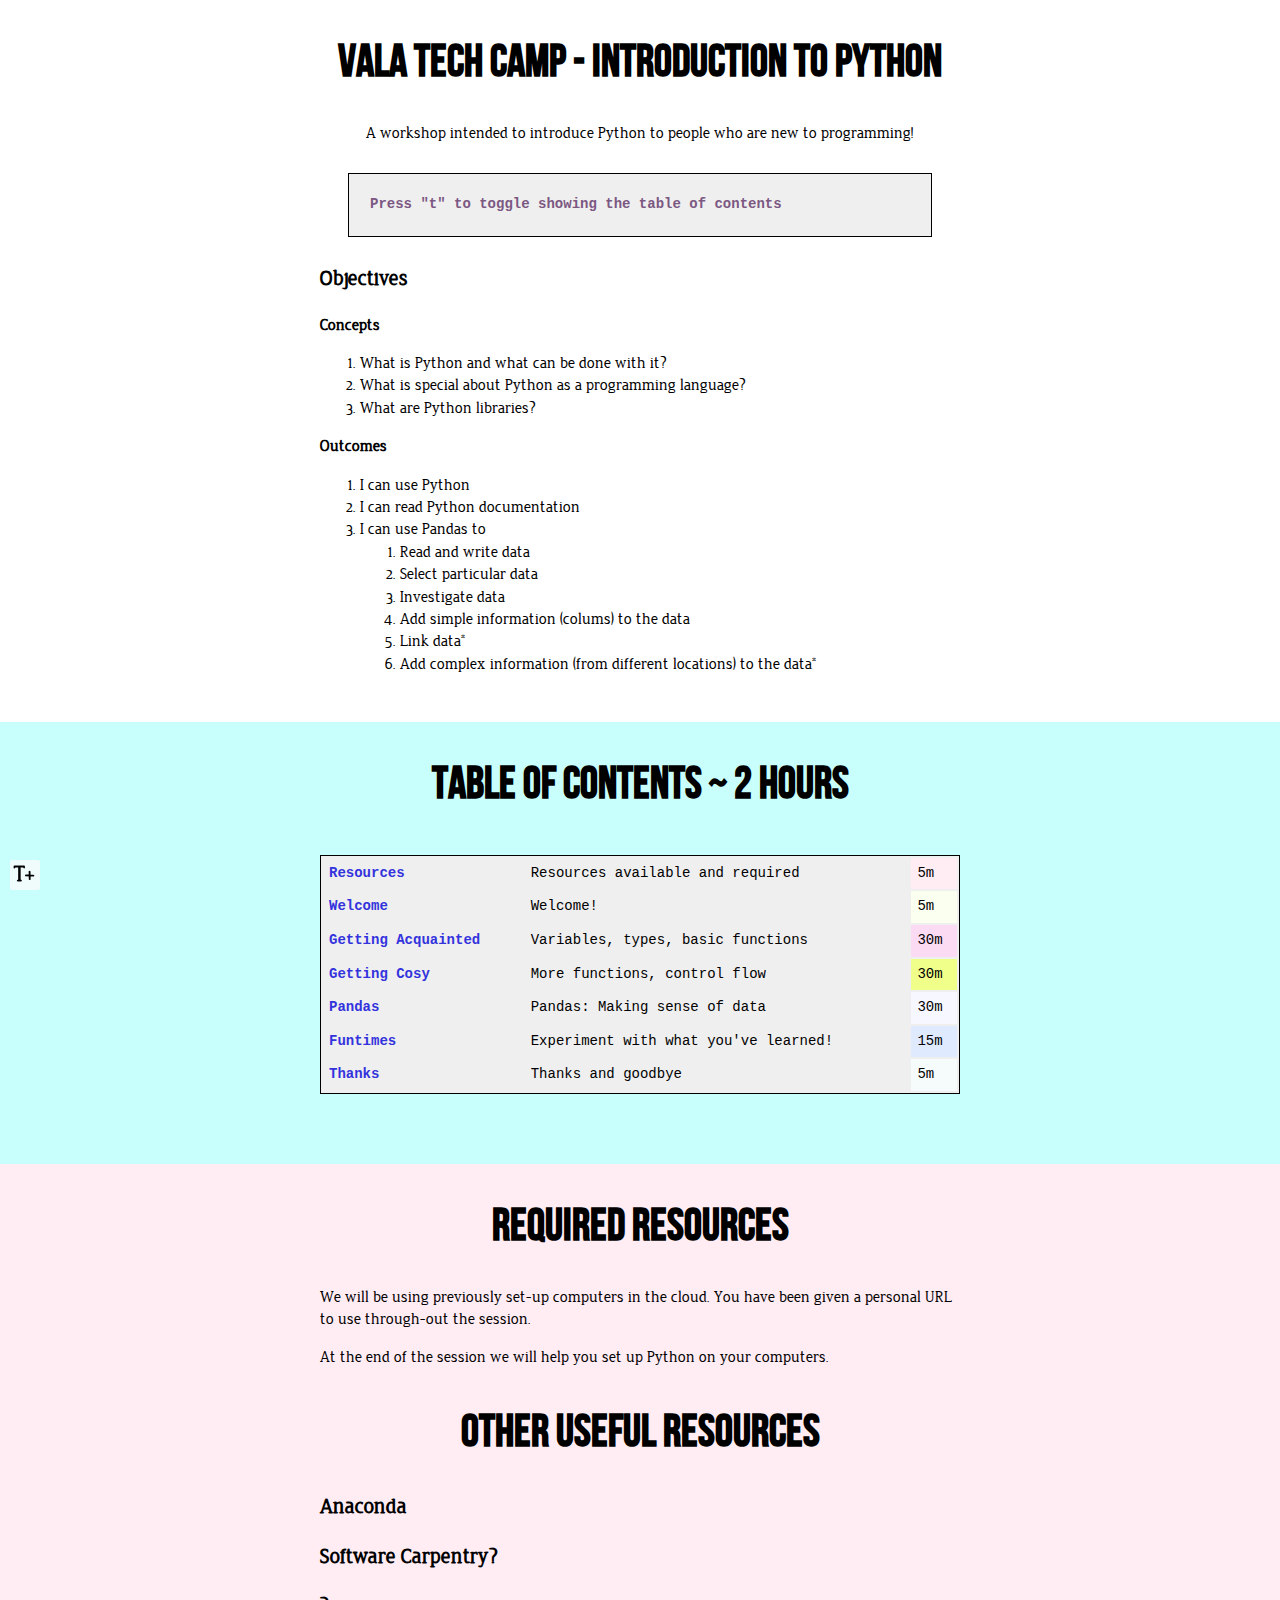
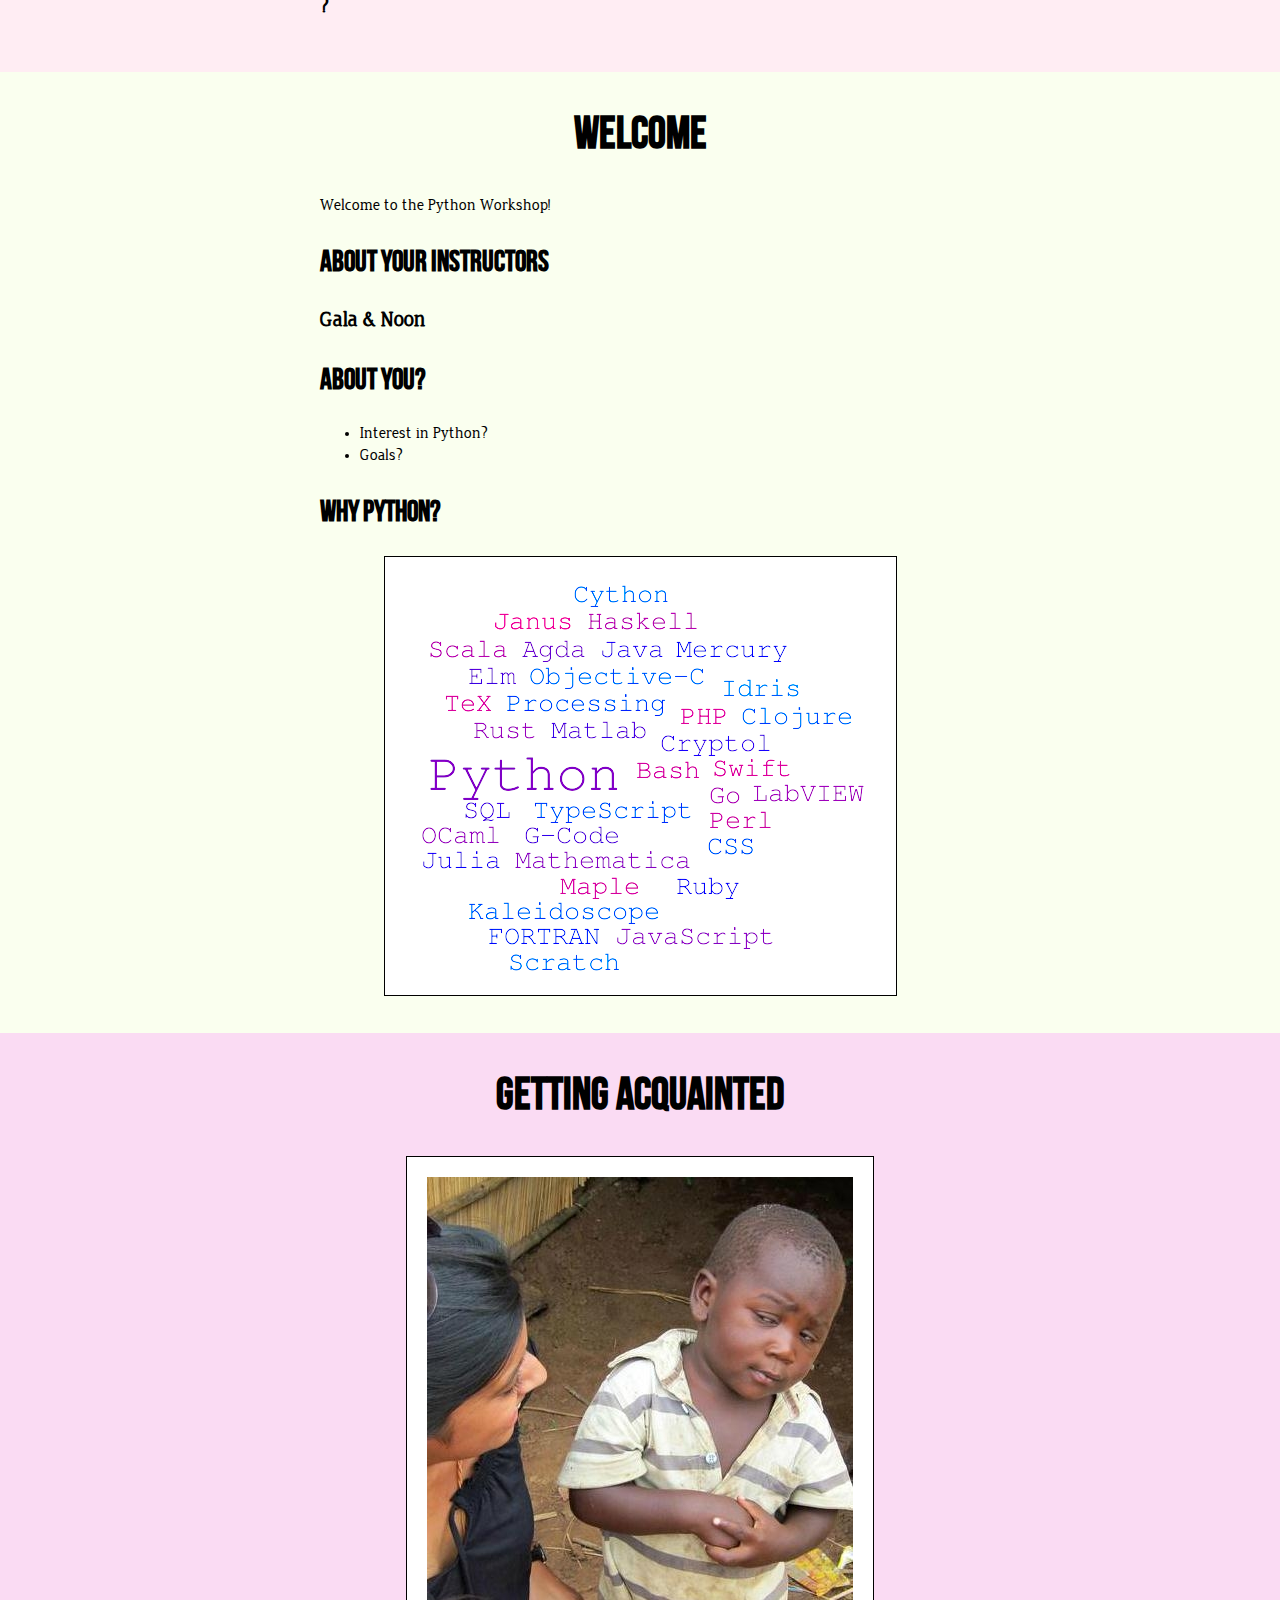
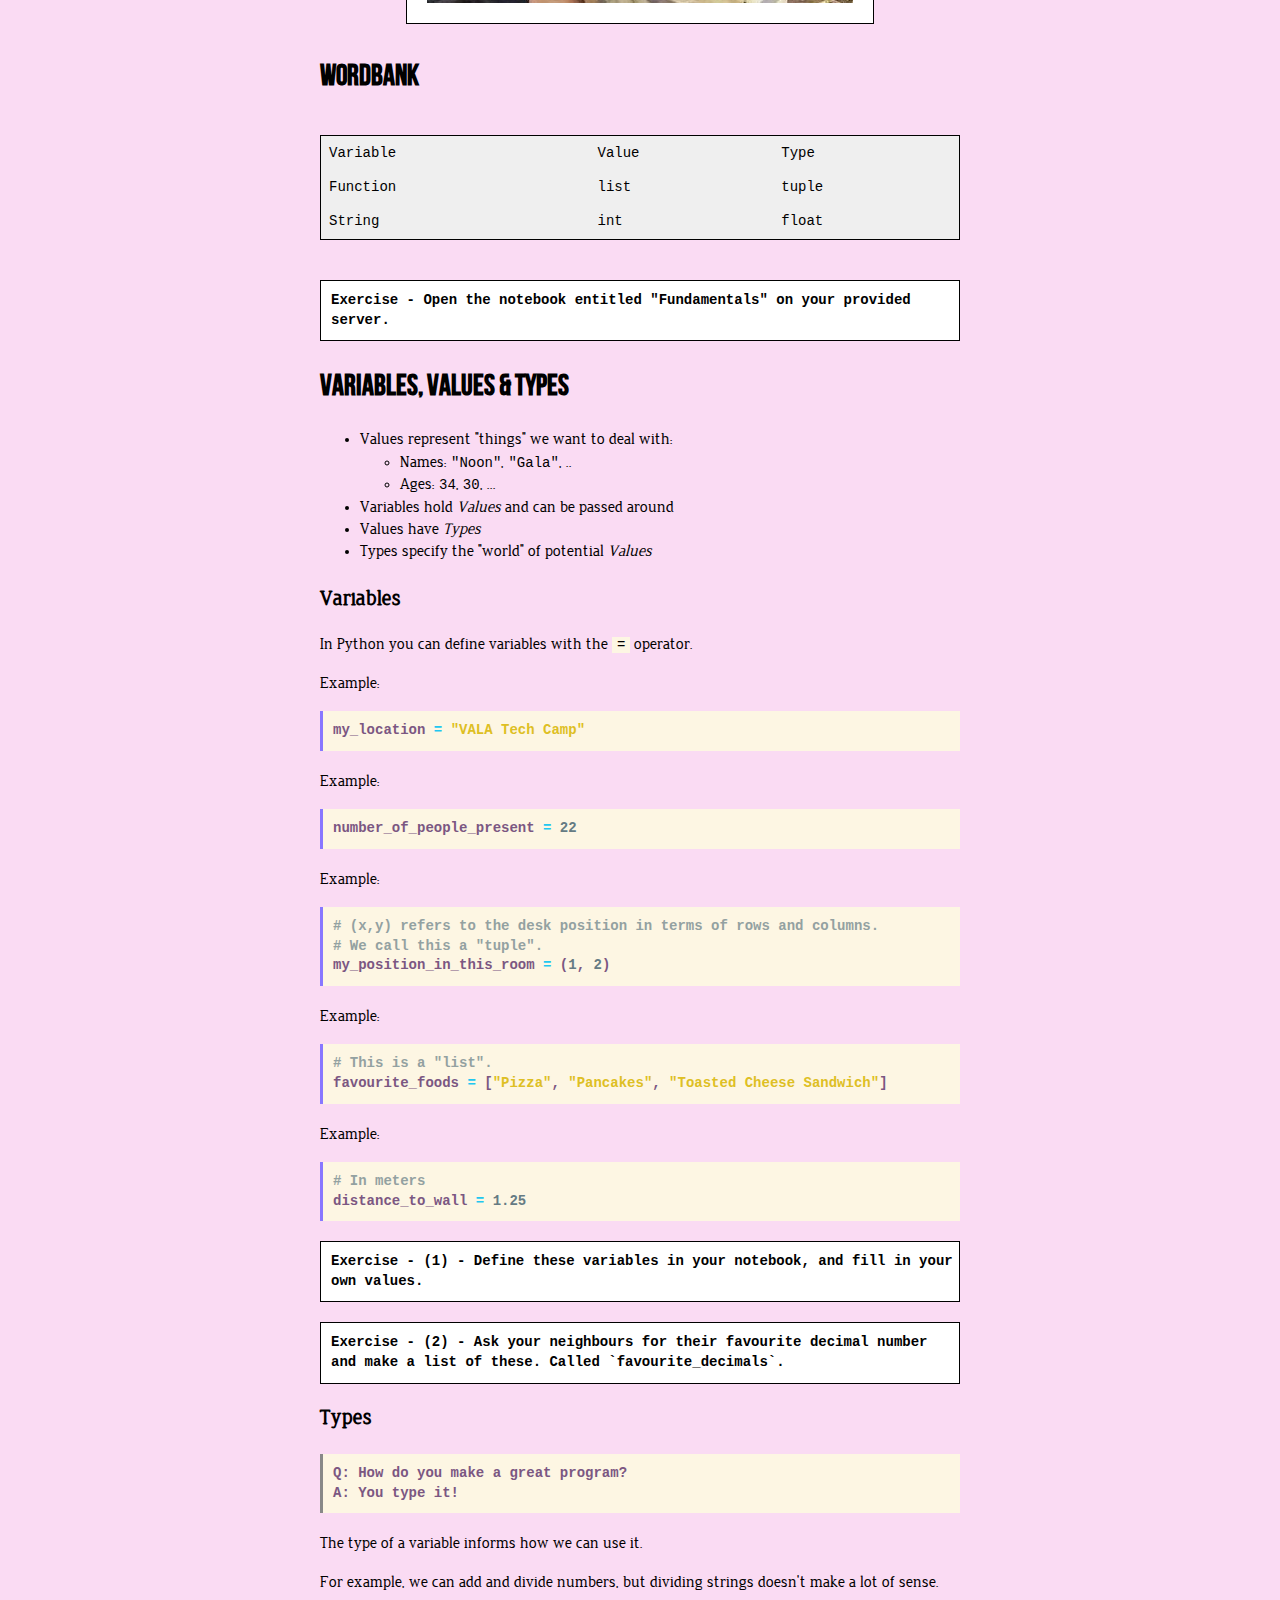
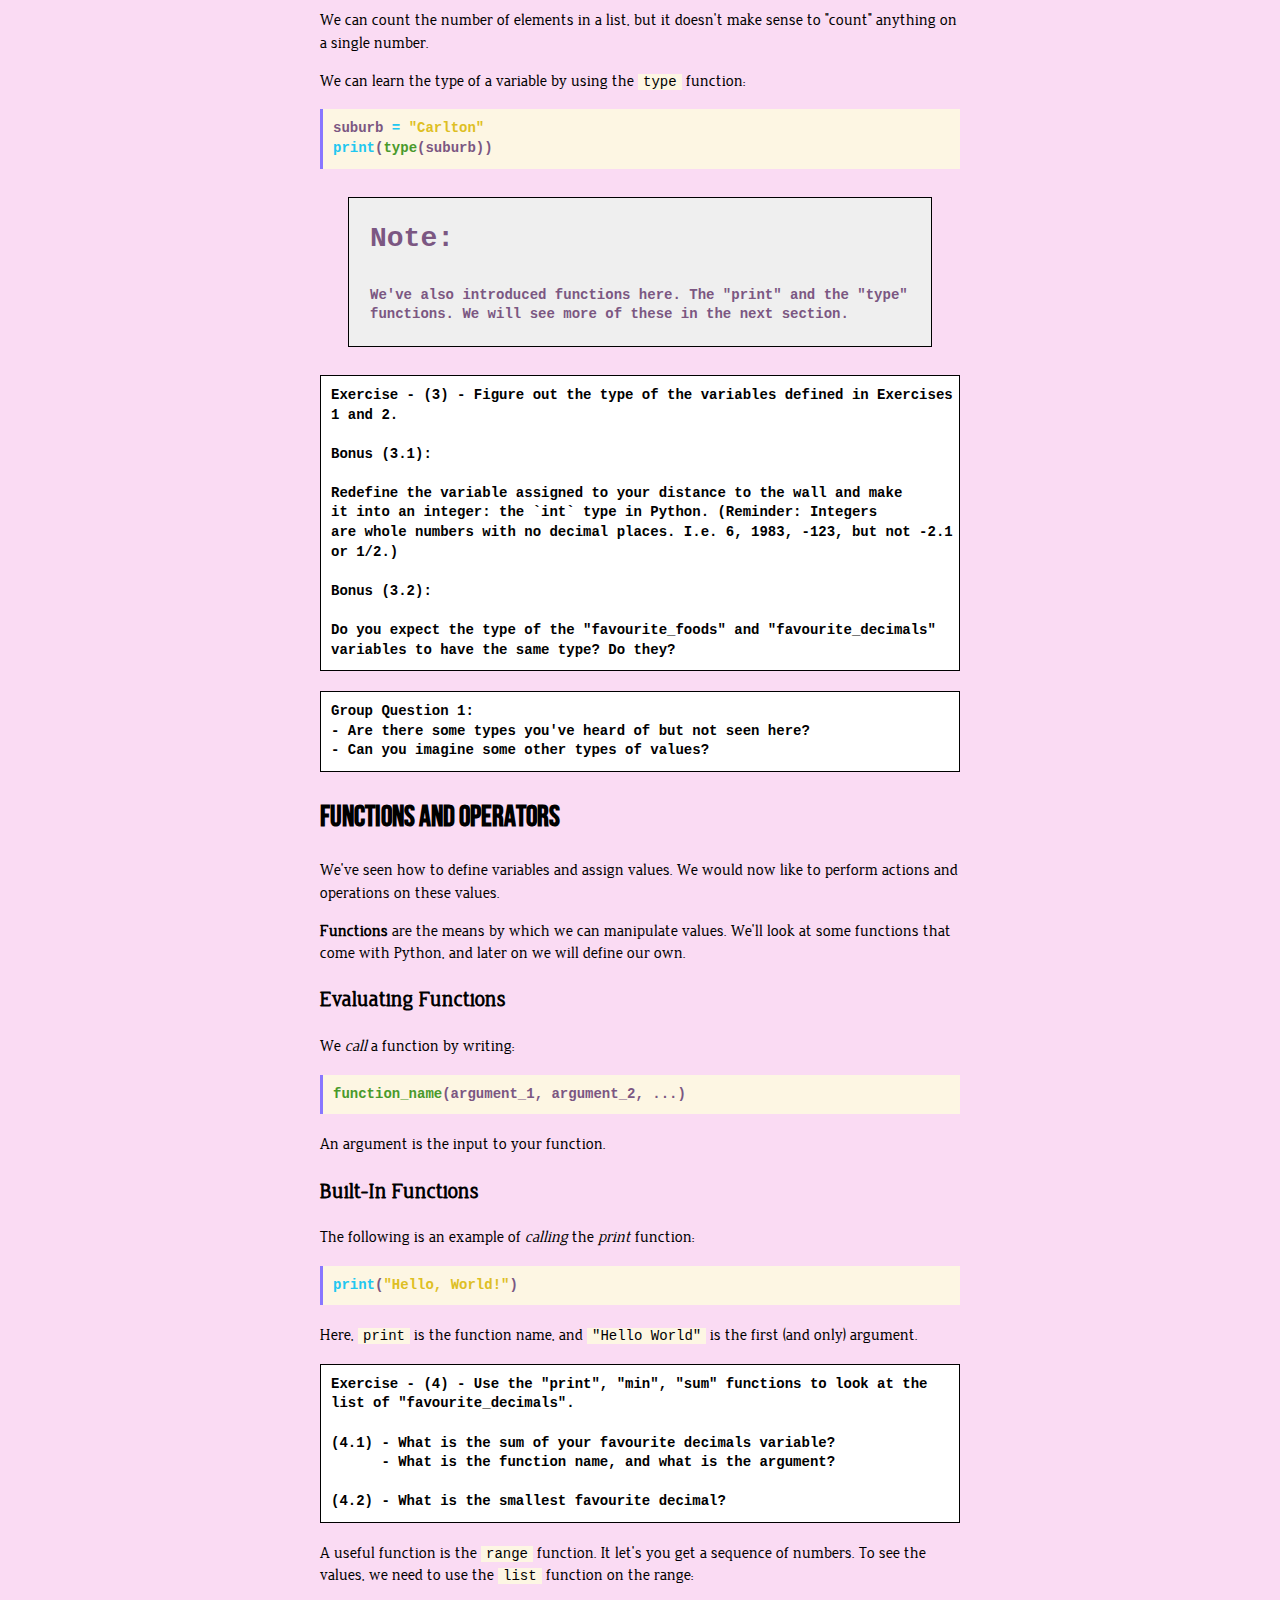
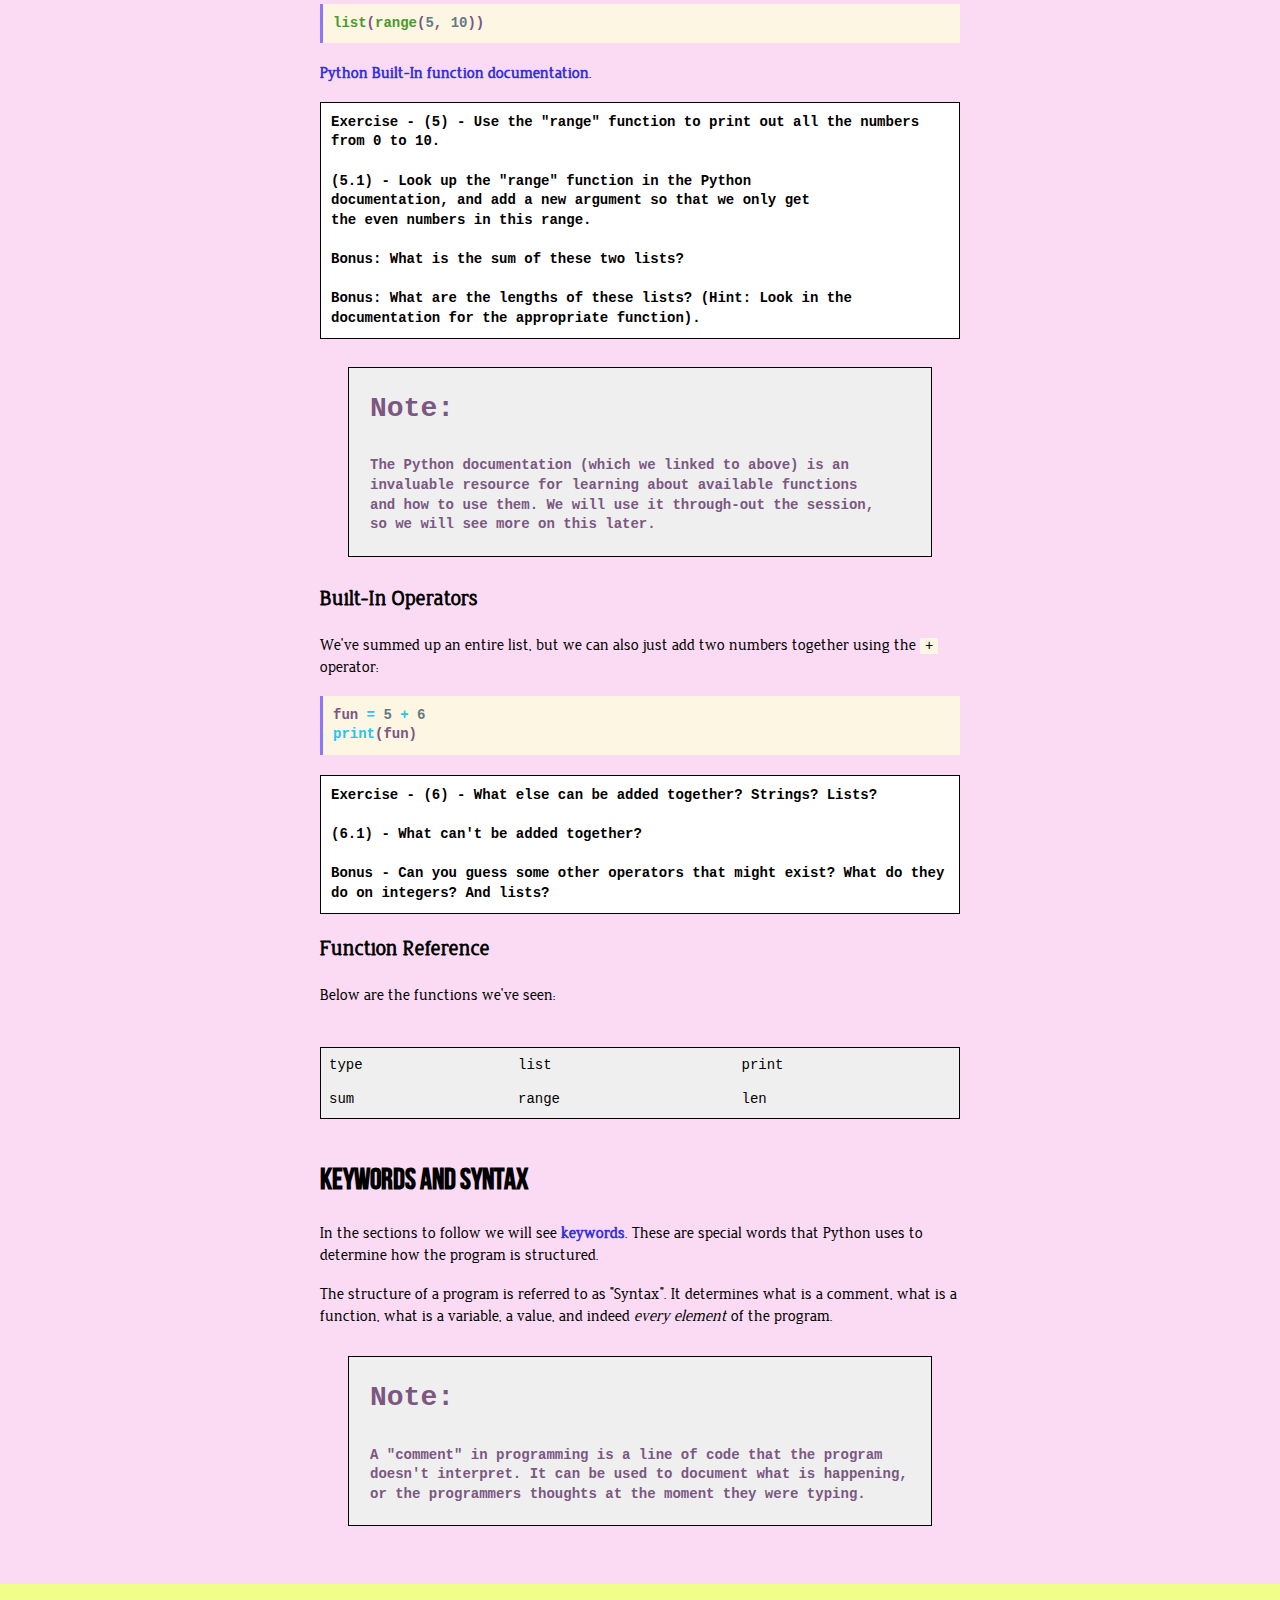
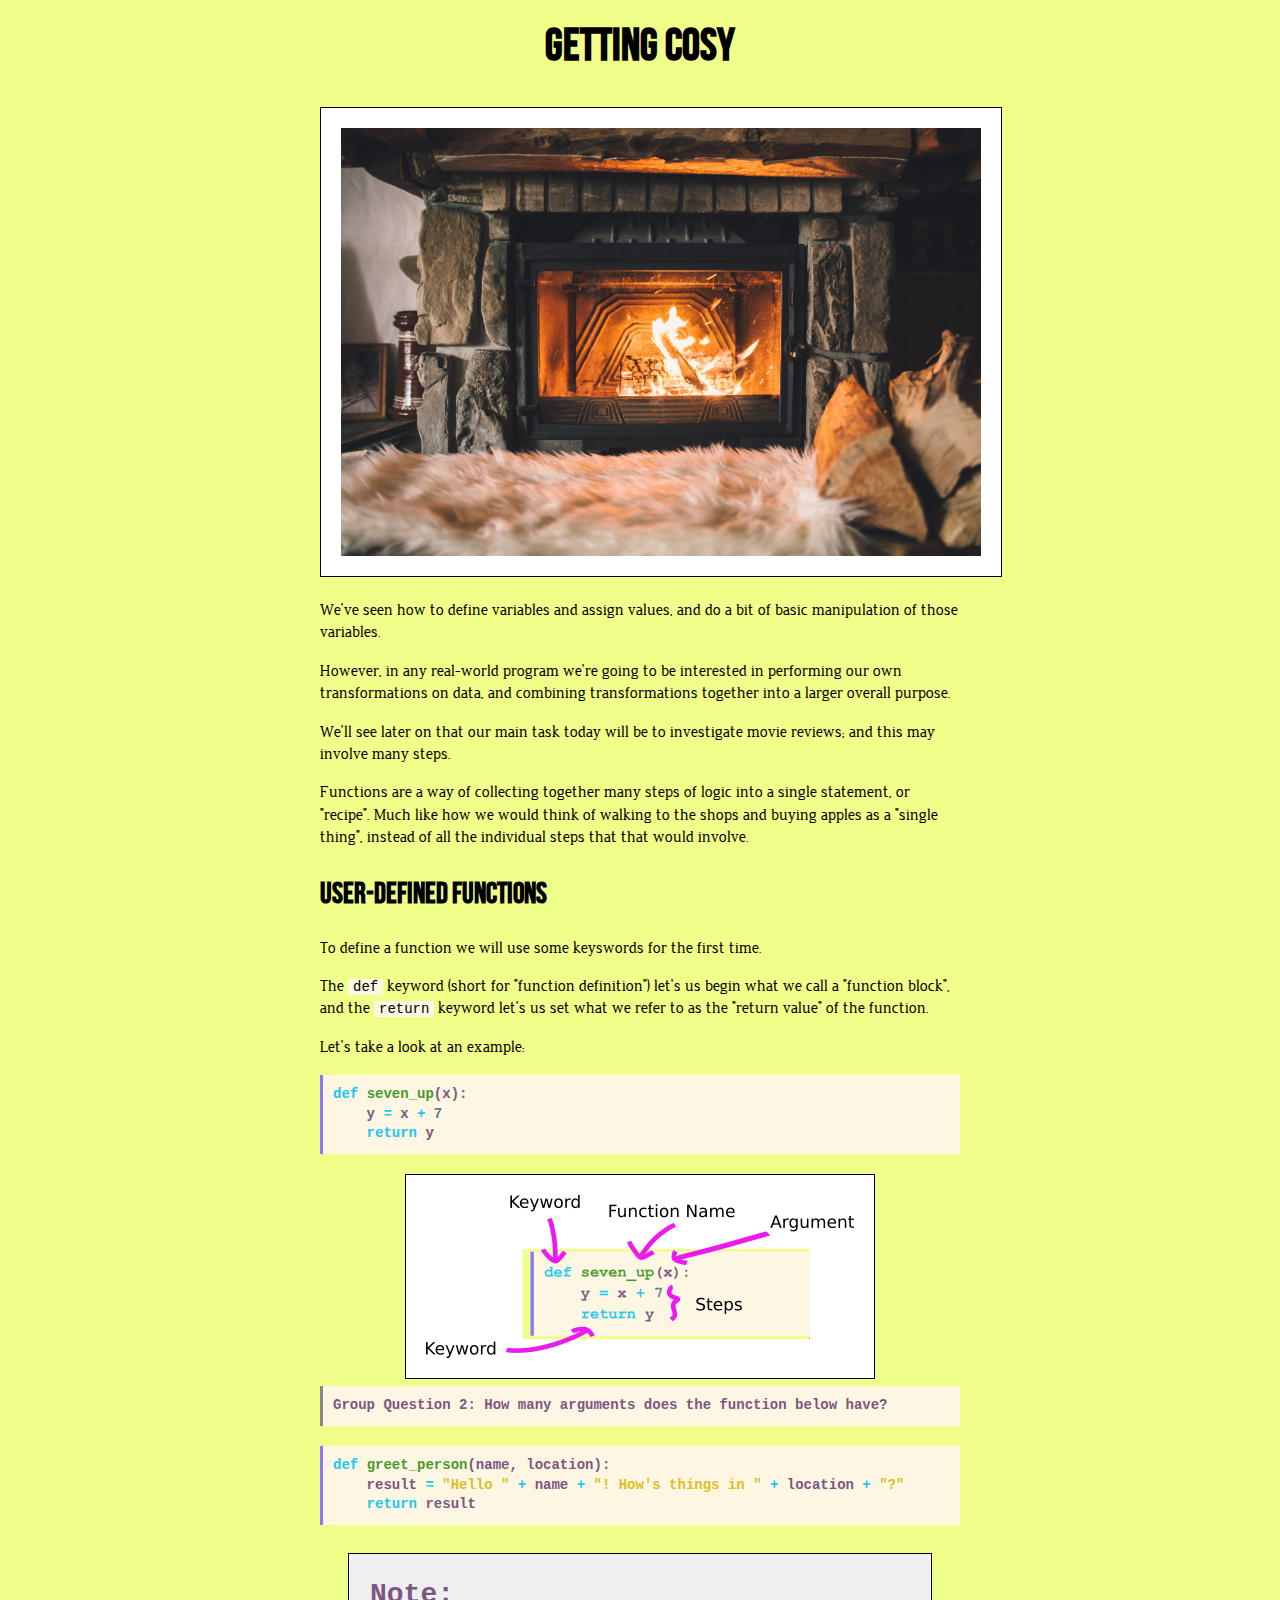
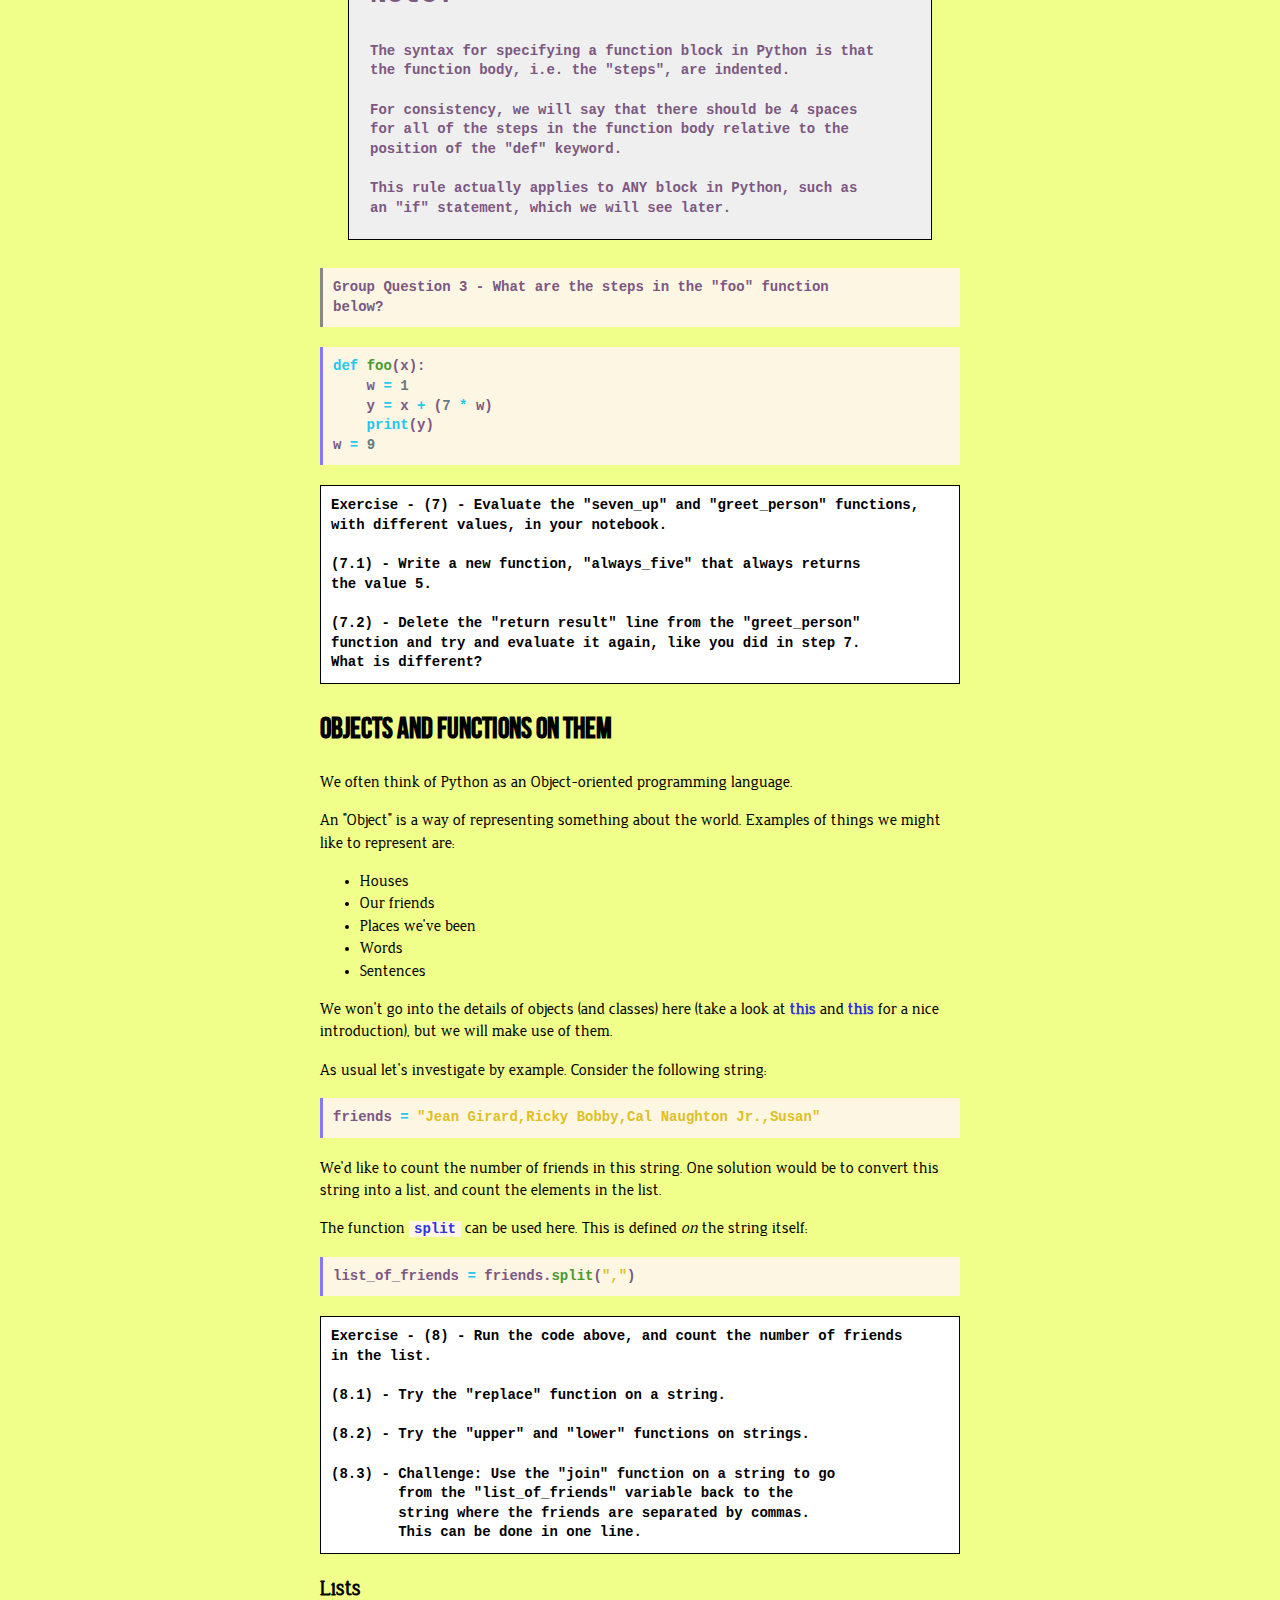
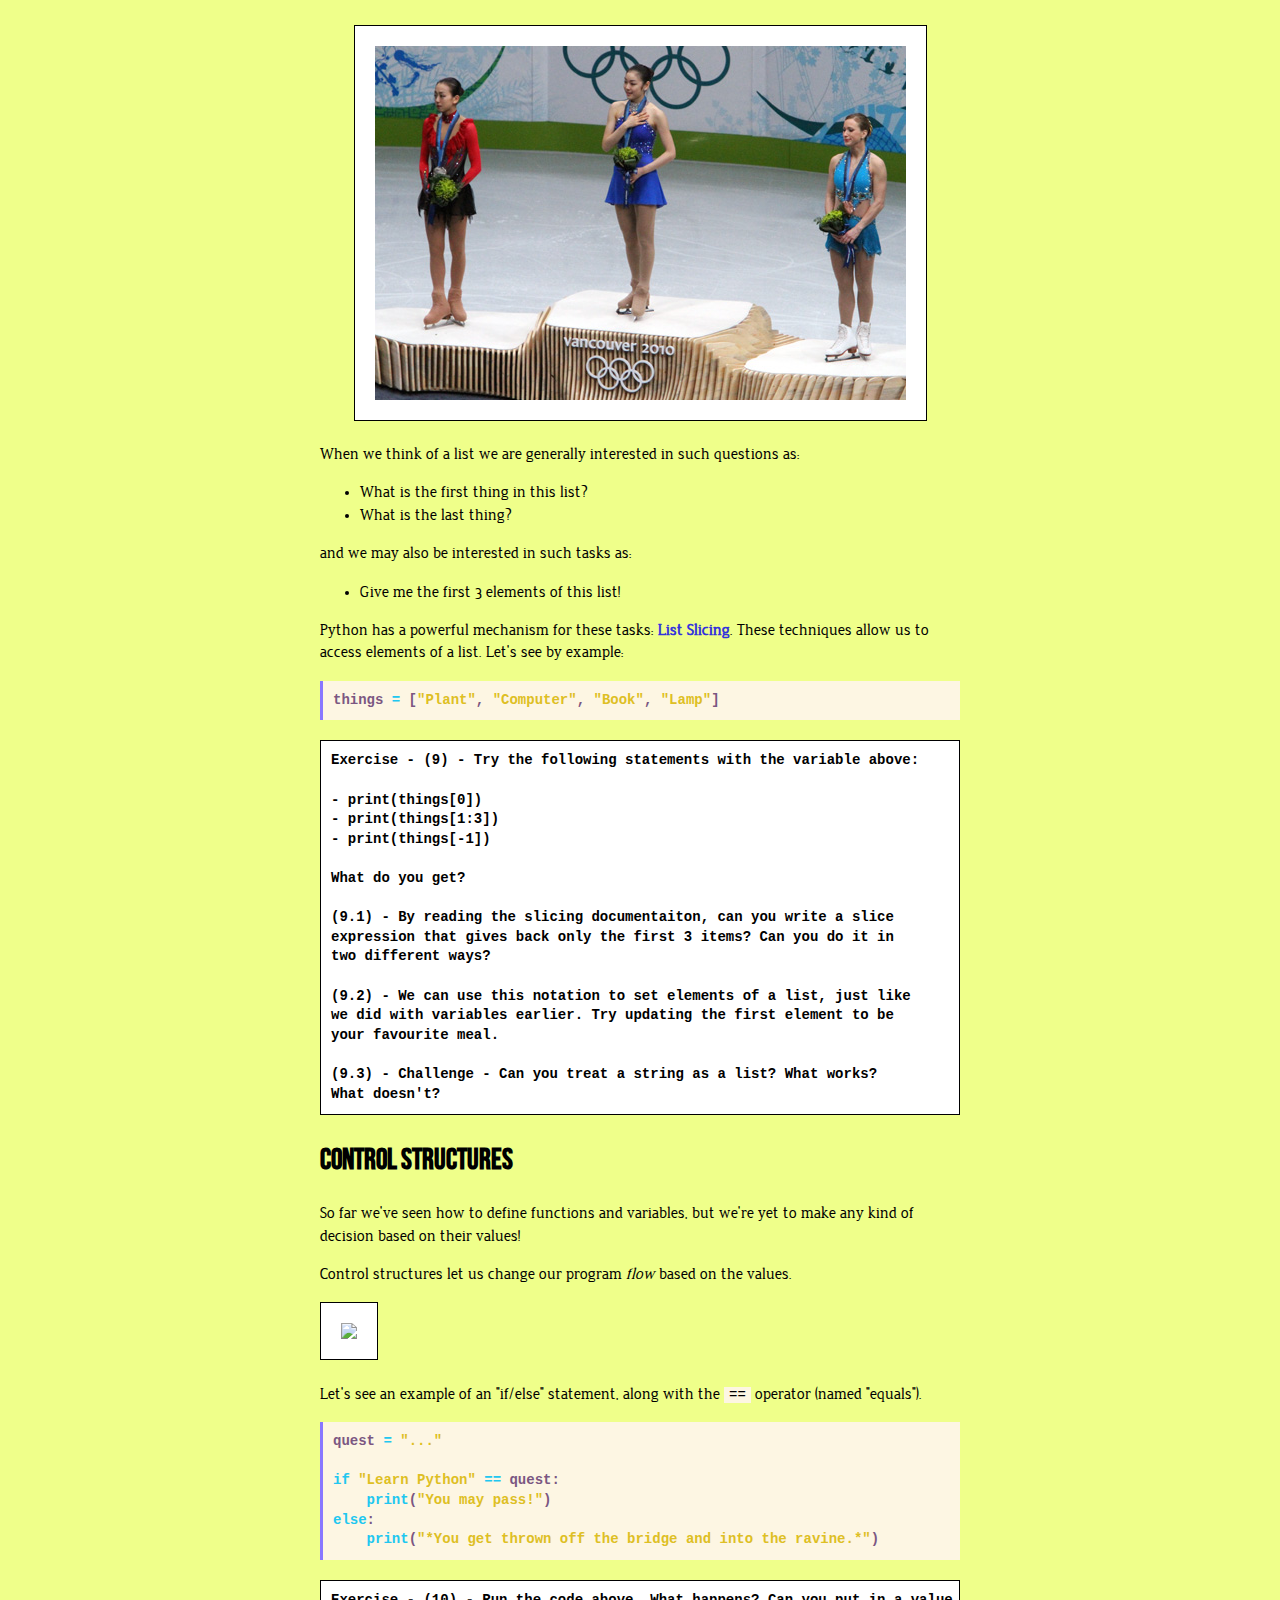
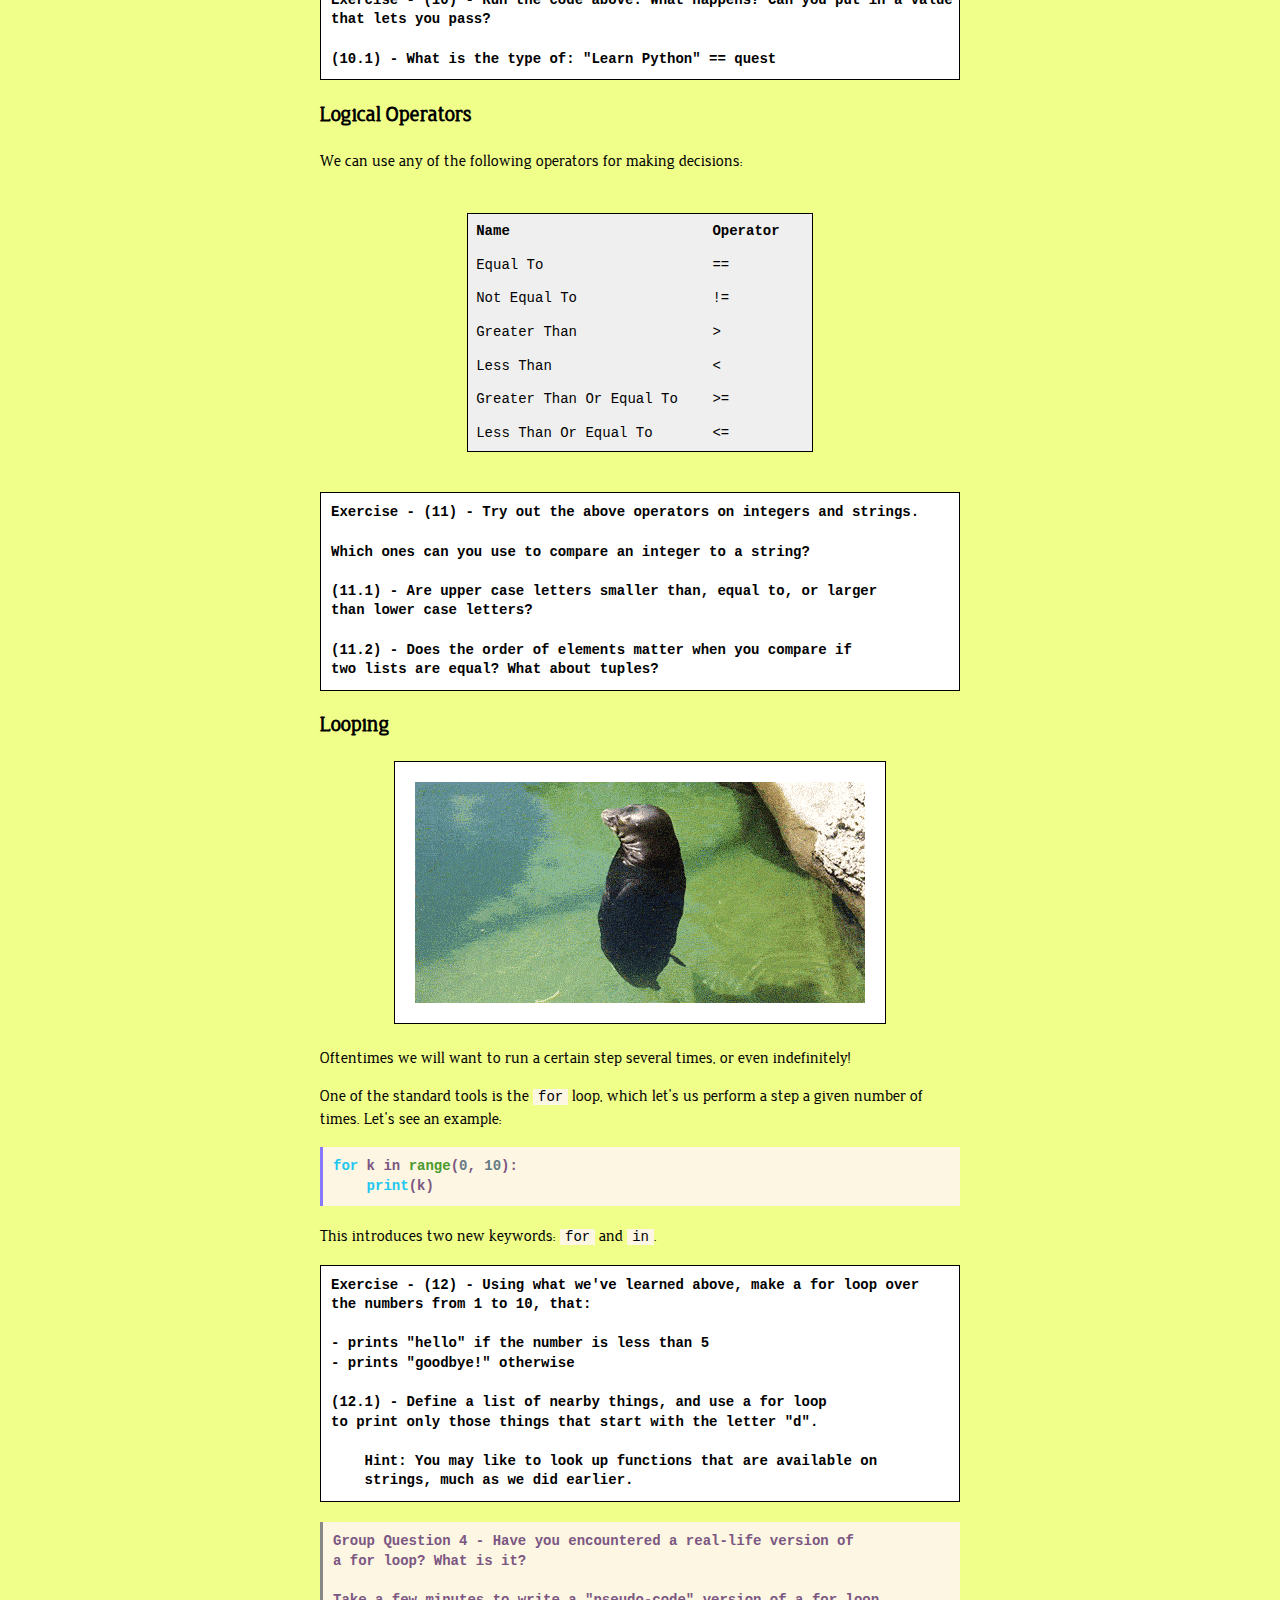
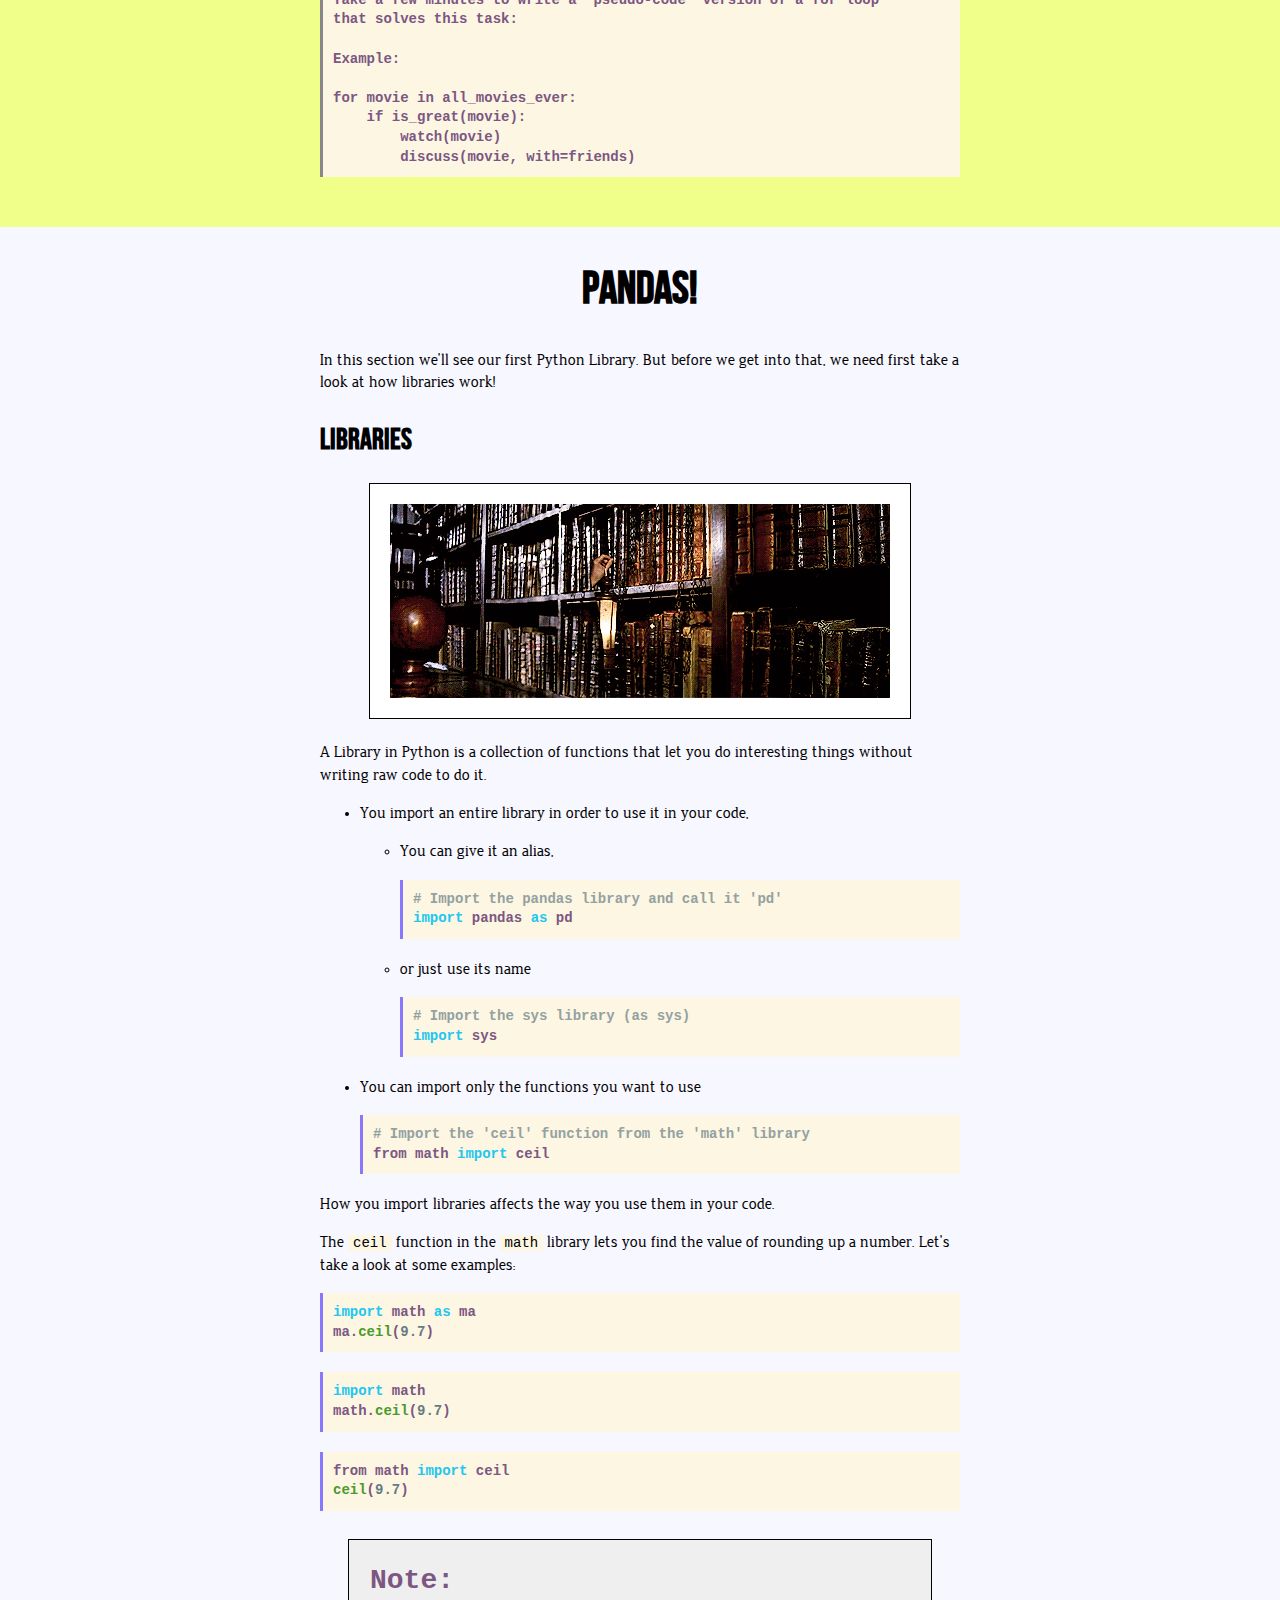
==== commit 4792fde4: "reubens feedback" ====
--- a/content/index.html
+++ b/content/index.html
@@ -10,11 +10,6 @@
 	</head>
 	<body class="">
 		<div id="content">
-
-
-
-<div class='chapter'>
-<div class='content'>
 
 
 
@@ -52,47 +47,6 @@
 <li>Add complex information (from different locations) to the data*</li>
 </ol></li>
 </ol>
-<h1 id="vala-tech-camp---introduction-to-python">VALA Tech Camp - Introduction To Python</h1>
-<div class="center important">
-<p>A workshop intended to introduce Python to people who are new to programming!</p>
-</div>
-<div class="important">
-<pre class="note notitle"><code>Press &quot;t&quot; to toggle showing the table of contents</code></pre>
-</div>
-<!--
-<div class="center nopad"> ![Workshop](resources/images/altnet.png) </div>
--->
-<h3 id="objectives">Objectives</h3>
-<p><strong>Concepts</strong></p>
-<ol style="list-style-type: decimal">
-<li>What is Python and what can be done with it?</li>
-<li>What is special about Python as a programming language?</li>
-<li>What are Python libraries?</li>
-</ol>
-<p><strong>Outcomes</strong></p>
-<ol style="list-style-type: decimal">
-<li>I can use Python</li>
-<li>I can read Python documentation</li>
-<li>I can use Pandas to
-<ol style="list-style-type: decimal">
-<li>Read and write data</li>
-<li>Select particular data</li>
-<li>Investigate data</li>
-<li>Add simple information (colums) to the data</li>
-<li>Link data*</li>
-<li>Add complex information (from different locations) to the data*</li>
-</ol></li>
-</ol>
-
-</div>
-</div>
-
-
-
-
-<div class='chapter'>
-<div class='content'>
-
 
 </div>
 </div>
@@ -150,63 +104,6 @@
 </tbody>
 </table>
 </div>
-<hr />
-<h1 id="table-of-contents">Table of Contents</h1>
-<div id="toc" class="important">
-<!-- Note: This is a special file that determines the order of the chapters                  -->
-<!--       The lefthand column refers to the filename of the chapter in 'resources/markdown' -->
-<!--       This column is removed before the markdown is processed for the table of contents -->
-<!--       ';' is a comment                                                                  -->
-<table>
-<tbody>
-<tr class="odd">
-<td align="left"><a href="#required-resources">Resources</a></td>
-<td align="left">Resources available and required</td>
-<td align="left">5m</td>
-</tr>
-<tr class="even">
-<td align="left"><a href="#welcome">Welcome</a></td>
-<td align="left">Welcome!</td>
-<td align="left">5m</td>
-</tr>
-<tr class="odd">
-<td align="left"><a href="#getting-acquainted">Getting Acquainted</a></td>
-<td align="left">Variables, types, basic functions</td>
-<td align="left">30m</td>
-</tr>
-<tr class="even">
-<td align="left"><a href="#getting-cosy">Getting Cosy</a></td>
-<td align="left">More functions, control flow</td>
-<td align="left">30m</td>
-</tr>
-<tr class="odd">
-<td align="left"><a href="#pandas">Pandas</a></td>
-<td align="left">Pandas: Making sense of data</td>
-<td align="left">30m</td>
-</tr>
-<tr class="even">
-<td align="left"><a href="#funtimes">Funtimes</a></td>
-<td align="left">Experiment with what you've learned!</td>
-<td align="left">15m</td>
-</tr>
-<tr class="odd">
-<td align="left"><a href="#thanks">Thanks</a></td>
-<td align="left">Thanks and goodbye</td>
-<td align="left">5m</td>
-</tr>
-</tbody>
-</table>
-</div>
-
-</div>
-</div>
-
-
-
-
-<div class='chapter'>
-<div class='content'>
-
 
 </div>
 </div>
@@ -225,24 +122,6 @@
 <h3 id="anaconda">Anaconda</h3>
 <h3 id="software-carpentry">Software Carpentry?</h3>
 <h3 id="section">?</h3>
-<hr />
-<h1 id="required-resources">Required Resources</h1>
-<p>We will be using previously set-up computers in the cloud. You have been given a personal URL to use through-out the session.</p>
-<p>At the end of the session we will help you set up Python on your computers.</p>
-<h1 id="other-useful-resources" class="collapse">Other Useful Resources</h1>
-<h3 id="anaconda">Anaconda</h3>
-<h3 id="software-carpentry">Software Carpentry?</h3>
-<h3 id="section">?</h3>
-
-</div>
-</div>
-
-
-
-
-<div class='chapter'>
-<div class='content'>
-
 
 </div>
 </div>
@@ -270,486 +149,16 @@
 <img src="resources/images/WordItOut-word-cloud-2285805.png" />
 </center>
 </div>
-<hr />
-<h1 id="welcome">Welcome</h1>
-<div class="important">
-<p>Welcome to the Python Workshop!</p>
-<h2 id="about-your-instructors">About Your Instructors</h2>
-<h3 id="gala-noon">Gala &amp; Noon</h3>
-<h2 id="about-you">About You?</h2>
-<ul>
-<li>Interest in Python?</li>
-<li>Goals?</li>
-</ul>
-<h2 id="why-python">Why Python?</h2>
-<!-- C, C#, C++, CSS, Clojure, Elm, F#, FORTRAN, Go, Haskell, Idris, J, Java, JavaScript, K, OCaml, Processing, Python R, Ruby, Rust, Scala, Python, Python, TypeScript, Swift, Objective-C, PHP, Julia, Cryptol, Bash, Cython, F*, Agda, Mercury, G-Code, Janus, Kaleidoscope, LabVIEW, Matlab, Mathematica, Maple, Perl, Q, R, SQL, Scratch, TeX... -->
-<center>
-<img src="resources/images/WordItOut-word-cloud-2285805.png" />
-</center>
-</div>
-
-</div>
-</div>
-
-
-
-
-<div class='chapter'>
-<div class='content'>
-
-
-</div>
-</div>
-
-
-
-
-<div class='chapter'>
-<div class='content'>
-
-
-</div>
-</div>
-
-
-
-
-<div class='chapter'>
-<div class='content'>
-
-<hr />
-<h1 id="getting-cosy">Getting Cosy</h1>
-<div class="figure">
-<img src="resources/images/cosy.jpg" />
-
-</div>
-<p>We've seen how to define variables and assign values, and do a bit of basic manipulation of those variables.</p>
-<p>However, in any real-world program we're going to be interested in performing our own transformations on data, and combining transformations together into a larger overall purpose.</p>
-<p>We'll see later on that our main task today will be to investigate movie reviews; and this may involve many steps.</p>
-<p>Functions are a way of collecting together many steps of logic into a single statement. Much like how we would think of walking to the shops and buying apples as a &quot;single thing&quot;, instead of all the individual steps that that would involve.</p>
-<h2 id="user-defined-functions">User-Defined Functions</h2>
-<p>To define a function we will use some keyswords for the first time.</p>
-<p>The <code>def</code> keyword let's us begin what we call a &quot;function block&quot;, and the <code>return</code> keyword let's us set what we refer to as the &quot;return value&quot; of the function.</p>
-<p>Let's take a look at an example:</p>
-<pre data-language="python"><code>def seven_up(x):
-    y = x + 7
-    return y</code></pre>
-<center>
-<img src="resources/images/user-defined-function-examples.png" />
-</center>
-<pre><code>Group Question 2: How many arguments does the function below have?</code></pre>
-<pre data-language="python"><code>def greet_person(name, location):
-    result = &quot;Hello &quot; + name + &quot;! How&#39;s things in &quot; + location + &quot;?&quot;
-    return result</code></pre>
-<pre class="note"><code>The syntax for specifying a function block in Python is that
-the function body, i.e. the &quot;steps&quot;, are indented.
-
-For consistency, we will say that there should be 4 spaces
-for all of the steps in the function body relative to the
-position of the &quot;def&quot; keyword.
-
-This rule actually applies to ANY block in Python, such as
-an &quot;if&quot; statement, which we will see later.</code></pre>
-<pre><code>Group Question 3 - What are the steps in the &quot;foo&quot; function
-below?</code></pre>
-<pre data-language="python"><code>def foo(x):
-    w = 1
-    y = x + (7 * w)
-    print(y)
-w = 9</code></pre>
-<pre class="instruction"><code>(7) - Evaluate the &quot;seven_up&quot; and &quot;greet_person&quot; functions,
-with different values, in your notebook.
-
-(7.1) - Write a new function, &quot;always_five&quot; that always returns
-the value 5.
-
-(7.2) - Delete the &quot;return result&quot; line from the &quot;greet_person&quot;
-function and try and evaluate it again, like you did in step 7.
-What is different?</code></pre>
-<h2 id="objects-and-functions-on-them">Objects and Functions on them</h2>
-<p>We often think of Python as an Object-oriented programming language.</p>
-<p>An &quot;Object&quot; is a way of representing something about the world. Examples of things we might like to represent are:</p>
-<ul>
-<li>Houses</li>
-<li>Our friends</li>
-<li>Places we've been</li>
-<li>Words</li>
-<li>Sentences</li>
-</ul>
-<p>We won't go into the details of objects (and classes) here (take a look at <a href="https://www.digitalocean.com/community/tutorials/how-to-construct-classes-and-define-objects-in-python-3">this</a> and <a href="https://en.wikibooks.org/wiki/A_Beginner%27s_Python_Tutorial/Classes">this</a> for a nice introduction), but we will make use of them.</p>
-<p>As usual let's investigate by example. Consider the following string:</p>
-<pre data-language="python"><code>friends = &quot;Jean Girard,Ricky Bobby,Cal Naughton Jr.,Susan&quot;</code></pre>
-<p>We'd like to count the number of friends in this string. One solution would be to convert this string into a list, and count the elements in the list.</p>
-<p>The function <a href="https://docs.python.org/3/library/stdtypes.html#str.split"><code>split</code></a> can be used here. This is defined <em>on</em> the string itself:</p>
-<pre data-language="python"><code>list_of_friends = friends.split(&quot;,&quot;)</code></pre>
-<pre class="instruction"><code>(8) - Run the code above, and count the number of friends
-in the list.
-
-(8.1) - Try the &quot;replace&quot; function on a string.
-
-(8.2) - Try the &quot;upper&quot; and &quot;lower&quot; functions on strings.
-
-(8.3) - Challenge: Use the &quot;join&quot; function on a string to go
-        from the &quot;list_of_friends&quot; variable back to the
-        string where the friends are separated by commas.
-        This can be done in one line.</code></pre>
-<h3 id="lists">Lists</h3>
-<center>
-<img src="resources/images/podium.jpg" />
-</center>
-<p>When we think of a list we are generally interested in such questions as:</p>
-<ul>
-<li>What is the first thing in this list?</li>
-<li>What is the last thing?</li>
-</ul>
-<p>and we may also be interested in such tasks as:</p>
-<ul>
-<li>Give me the first 3 elements of this list!</li>
-</ul>
-<p>Python has a powerful mechanism for these tasks: <a href="https://docs.python.org/3/tutorial/introduction.html#lists">List Slicing</a>. These techniques allow us to access elements of a list. Let's see by example:</p>
-<pre data-language="python"><code>things = [&quot;Plant&quot;, &quot;Computer&quot;, &quot;Book&quot;, &quot;Lamp&quot;]</code></pre>
-<pre class="instruction"><code>(9) - Try the following statements with the variable above:
-
-- print(things[0])
-- print(things[1:3])
-- print(things[-1])
-
-What do you get?
-
-(9.1) - By reading the slicing documentaiton, can you write a slice
-expression that gives back only the first 3 items? Can you do it in
-two different ways?
-
-(9.2) - We can use this notation to set elements of a list, just like 
-we did with variables earlier. Try updating the first element to be
-your favourite meal.
-
-(9.3) - Challenge - Can you treat a string as a list? What works? 
-What doesn&#39;t?</code></pre>
-<h2 id="control-structures">Control Structures</h2>
-<p>So far we've seen how to define functions and variables, but we're yet to make any kind of decision based on their values!</p>
-<p>Control structures let us change our program <em>flow</em> based on the values.</p>
-<div class="figure">
-<img src="resources/images/quest.gif" />
-
-</div>
-<p>Let's see an example of an &quot;if/else&quot; statement, along with the <code>==</code> operator (named &quot;equals&quot;).</p>
-<pre data-language="python"><code>quest = &quot;...&quot;
-
-if &quot;Learn Python&quot; == quest:
-    print(&quot;You may pass!&quot;)
-else:
-    print(&quot;*You get thrown off the bridge and into the ravine.*&quot;)</code></pre>
-<pre class="instruction"><code>(10) - Run the code above. What happens? Can you put in a value
-that lets you pass?
-
-(10.1) - What is the type of: &quot;Learn Python&quot; == quest</code></pre>
-<h3 id="logical-operators">Logical Operators</h3>
-<p>We can use any of the following operators for making decisions:</p>
-<table style="width:54%;">
-<colgroup>
-<col width="42%" />
-<col width="11%" />
-</colgroup>
-<thead>
-<tr class="header">
-<th align="left">Name</th>
-<th align="left">Operator</th>
-</tr>
-</thead>
-<tbody>
-<tr class="odd">
-<td align="left">Equal To</td>
-<td align="left"><code>==</code></td>
-</tr>
-<tr class="even">
-<td align="left">Not Equal To</td>
-<td align="left"><code>!=</code></td>
-</tr>
-<tr class="odd">
-<td align="left">Greater Than</td>
-<td align="left"><code>&gt;</code></td>
-</tr>
-<tr class="even">
-<td align="left">Less Than</td>
-<td align="left"><code>&lt;</code></td>
-</tr>
-<tr class="odd">
-<td align="left">Greater Than Or Equal To</td>
-<td align="left"><code>&gt;=</code></td>
-</tr>
-<tr class="even">
-<td align="left">Less Than Or Equal To</td>
-<td align="left"><code>&lt;=</code></td>
-</tr>
-</tbody>
-</table>
-<pre class="instruction"><code>(11) - Try out the above operators on integers and strings.
-
-Which ones can you use to compare an integer to a string?
-
-(11.1) - Are upper case letters smaller than, equal to, or larger
-than lower case letters?
-
-(11.2) - Does the order of elements matter when you compare if
-two lists are equal? What about tuples?</code></pre>
-<h3 id="looping">Looping</h3>
-<center>
-<img src="resources/images/turning.gif" />
-</center>
-<p>Oftentimes we will want to run a certain step several times, or even indefinitely!</p>
-<p>One of the standard tools is the <code>for</code> loop, which let's us perform a step a given number of times. Let's see an example:</p>
-<pre data-language="python"><code>for k in range(0, 10):
-    print(k)</code></pre>
-<p>This introduces two new keywords: <code>for</code> and <code>in</code>.</p>
-<pre class="instruction"><code>(12) - Using what we&#39;ve learned above, make a for loop over 
-the numbers from 1 to 10, that:
-
-- prints &quot;hello&quot; if the number is less than 5
-- prints &quot;goodbye!&quot; otherwise
-
-(12.1) - Define a list of nearby things, and use a for loop
-to print only those things that start with the letter &quot;d&quot;.
-
-    Hint: You may like to look up functions that are available on
-    strings, much as we did earlier.</code></pre>
-<pre><code>Group Question 4 - Have you encountered a real-life version of
-a for loop? What is it?
-
-Take a few minutes to write a pseudo-code version of a for loop
-that solves this task:
-
-Example:
-
-for movie in all_movies_ever:
-    if is_great(movie):
-        watch(movie)
-        discuss(movie, with=friends)</code></pre>
-
-</div>
-</div>
-
-
-
-
-<div class='chapter'>
-<div class='content'>
-
-<hr />
-<h1 id="pandas">Pandas!</h1>
-<p>In this section we'll see our first Python Library. But before we get into that, we need first take a look at how libraries work!</p>
-<h2 id="libraries">Libraries</h2>
-<center>
-<img src="resources/images/library.gif" />
-</center>
-<p>A Library in Python is a collection of functions that let you do interesting things without writing raw code to do it.</p>
-<ul>
-<li>You import an entire library in order to use it in your code,
-<ul>
-<li><p>You can give it an alias,</p>
-<pre data-language="python"><code># Import the pandas library and call it &#39;pd&#39;
-import pandas as pd</code></pre></li>
-<li><p>or just use its name</p>
-<pre data-language="python"><code># Import the sys library (as sys)
-import sys</code></pre></li>
-</ul></li>
-<li><p>You can import only the functions you want to use</p>
-<pre data-language="python"><code># Import the &#39;ceil&#39; function from the &#39;math&#39; library
-from math import ceil</code></pre></li>
-</ul>
-<p>How you import libraries affects the way you use them in your code.</p>
-<p>The <code>ceil</code> function in the <code>math</code> library lets you find the value of rounding up a number. Let's take a look at some examples:</p>
-<pre data-language="python"><code>import math as ma
-ma.ceil(9.7)</code></pre>
-<pre data-language="python"><code>import math
-math.ceil(9.7)</code></pre>
-<pre data-language="python"><code>from math import ceil
-ceil(9.7)</code></pre>
-<pre class="note"><code>Python comes with some libraries already installed. 
-
-The &#39;math&#39; library is one of them. These libraries that come
-pre-installed are called &quot;The Python Standard Library&quot;
-
-One of the main benefits of Python is that there is a large and
-well-supported community of handy libraries that you can install
-and use for free! </code></pre>
-<center>
-<img src="resources/images/imports.jpg" />
-</center>
-<p><a href="https://docs.python.org/3/library/index.html">The Python Standard Library</a></p>
-<p>Today we will be learning about the <a href="http://pandas.pydata.org">pandas library</a>. Pandas lets us play with data!</p>
-<h2 id="the-pandas-library">The pandas library</h2>
-<center>
-<img src="resources/images/panda.gif" />
-</center>
-<pre class="instruction"><code>In your notebook environments we have pre-installed pandas
-for you.
-
-(13) - Import pandas into your notebook and give it &#39;pd&#39; as an alias. </code></pre>
-<h3 id="worked-example-movie-reviews">Worked Example: Movie Reviews</h3>
-<div class="figure">
-<img src="resources/images/pandas-clapping.jpg" />
-
-</div>
-<p>We found some data about movies, these files are located under the folder <code>data</code> on your instances.</p>
-<p>We can read each of these files into what we call a <code>DataFrame</code> and play with the data. This <code>DataFrame</code> is an object, and as such, it has many functions we can use to investigate it and have fun!</p>
-<pre class="instruction"><code>(14) - Use the read_csv function from pandas to read the file 
-&quot;data/movies.csv&quot;, assign this file to a variable, &quot;movies&quot;. 
-
-(14.1) - Look at the first 5 rows of your data using the &quot;head&quot; 
-function on &quot;movies&quot;
-
-    movies.head(5)
-
-What are the columns in this data?
-
-(14.2) Looking at the values, what do you think the &quot;type&quot; of the
-data in each column is? Write your guesses down.</code></pre>
-<pre class="note"><code>On Indicies
-
-An index is used by pandas to provide a unique identifier for 
-each row. If none is specified, Pandas will automatically insert 
-one based on the row number.
-
-We can set multiple columns to define the index as long as the
-combination of values is unique. This is called a multi-index.</code></pre>
-<pre><code>Group Question 5 - Can you think of a common multi-index that
-you use in your everyday life?</code></pre>
-<p>We can access attributes of the DataFrame to learn things about it.</p>
-<p>For example if I want to know the column names of my dataframe I can do the following:</p>
-<pre data-language="python"><code>movies.columns</code></pre>
-<pre class="instruction"><code>(15) - Investigate the following attributes:
-- shape
-- dtypes</code></pre>
-<p>We can investigate a full column in our DataFrame. the column when referenced by the index, is called a &quot;Series&quot;.</p>
-<p>Let's investigate our data a bit more closely, and look at the &quot;title&quot; column in our <code>DataFrame</code> as follows:</p>
-<pre data-language="python"><code>movies[&#39;title&#39;]</code></pre>
-<p>This results in what Pandas calls a <a href="https://pandas.pydata.org/pandas-docs/stable/generated/pandas.Series.html"><code>Series</code></a>.</p>
-<pre class="note"><code>On Series and DataFrames
-
-Pandas makes a differentiation between &quot;Series&quot; and &quot;DataFrames&quot;.
-This becomes important when thinking about what functions we can
-perform on them.
-
-Intuitively, we will think of a Series as a single column in a
-DataFrame which is still accessible via the index.</code></pre>
-<p>We can locate data in our DataFrame using the attribute <code>loc</code>. To access a particular row, or more precisely, the row indexed by <code>27</code>, we would write,</p>
-<pre data-language="python"><code>movies.loc[27]</code></pre>
-<p>We can also access a particular set of rows based on a value in the column:</p>
-<pre data-language="python"><code>movies.loc[movies[&#39;title&#39;]==&quot;Ghostbusters (2016)&quot;]</code></pre>
-<pre class="instruction"><code>(16) - Read in the file &quot;ratings.csv&quot; in the data folder. 
-
-(16.1) - How many ratings are in this file?
-
-(16.2) - Find all the ratings for userId == 14
-
-(16.3) - Asumming 5 is the best score, what is the title of their
- best rated movie?
-
-(16.4) - What are the genres of this movie?
-
-(16.5) - Challenge: Use the &quot;sort_values&quot; function on your ratings 
-DataFrame and sort them according to the &quot;rating&quot; column. Can you
-sort them from largest to smallest, ie. descending?</code></pre>
-<p>(Hint: You can find documentation <a href="https://pandas.pydata.org/pandas-docs/stable/generated/pandas.DataFrame.sort_values.html">here</a>.)</p>
-<p>Pandas makes it really easy for us to add columns to our DataFrame. Suppose we are not fans of this 5-star rating, instead we want to see a score out of 100, and we want the name of the column to be &quot;score&quot;</p>
-<pre data-language="python"><code>ratings[&#39;score&#39;] = 100 * ratings[&#39;rating&#39;]/5</code></pre>
-<p>We can also find out how many unique different scores we assigned, by using the <code>unique</code> function on the <code>scores</code> series.</p>
-<pre class="instruction"><code>(17) - Find the unique scores by doing the following:
-
-    - Follow the code above to assing your ratings data a &quot;score&quot;
-
-    - Access the &quot;score&quot; column as a series, like we did to access
-      movie titles (movies[&#39;title&#39;])
-
-    - Use the &quot;unique&quot; function to get all unique scores.
-      How many are there?</code></pre>
-<pre class="instruction"><code>(18) - Challenge - Merging DataFrames
-
-As it stands, the &quot;ratings&quot; DataFrame we only see the movieId, and not the
-name of the movie. If we were able to merge in the &quot;movies&quot; DataFrame, then
-we could see the ratings together with the movie name and other data.
-
-Use the &quot;merge&quot; function on a DataFrame to merge &quot;movies&quot; into &quot;ratings&quot;.
-
-(18.1) - Extra Challenge - Can you find a way to only merge the movie name,
-and not the other columns.</code></pre>
-<pre class="instruction">Exercise - (19) - Joint Exercises
-
-Later in the Tech Camp you will learn how to use APIs. IMDB has an API
-that is accessible via the library
-[ImdbPie](https://github.com/richardasaurus/imdb-pie).
-
-This can be used to get the movie poster for the movies in this data set.
-
-If you feel comfortable with APIs, come back to this exercise and use
-the "imdbId" field from the "movies" data set to find the movie poster
-for that movie and display it in the notebook!
-
-Hint: Here are two functions that will be handy:
-
-def toImdbFormat(imdbId):
-    return "tt" + (("0" * 7) + str(imdbId))[-7:]
-
-def poster_image(imdbId):
-    from IPython.display import Image
-    id_ = toImdbFormat(imdbId)
-    title = imdb.get_title_by_id(id_)
-    return Image(url=title.poster_url, width=200, height=200)
-</pre>
-<pre class="instruction"><code>(20) - Ambitious - Finding Friends To Watch Movies With
-
-Write some code that, using the &quot;reviews&quot; DataFrame, finds
-users that reated the same movie highly (a 5, say) and then
-in this way build a new DataFrame, &quot;friends&quot;, with the following
-columns:
-
-    friendId1, friendId2
-</code></pre>
-
-</div>
-</div>
-
-
-
-
-<div class='chapter'>
-<div class='content'>
-
-<hr />
-<h1 id="funtimes">Funtimes!</h1>
-<p>Experiment with what you've learned!</p>
-
-</div>
-</div>
-
-
-
-
-<div class='chapter'>
-<div class='content'>
-
-<hr />
-<h1 id="thanks">Thanks!</h1>
-<p><a href="https://www.meetup.com/PyLadies-Melbourne/">PyLadies</a></p>
-
-</div>
-</div>
-
-
-			<hr>
-			<p class="center footer"> Produced with
-				<a href="http://johnmacfarlane.net/pandoc/">Pandoc</a>
-				- Source on
-				<a href="https://github.com/gacafe/vala_tc">GitHub</a>
-			</p>
-		</div>
-		<script type="text/javascript" src="resources/javascript/rainbow-custom.min.js"></script>
-		<script type="text/javascript" src="resources/javascript/answers.js"></script>
-		<script type="text/javascript" src="resources/javascript/collapse.js"></script>
-		<script type="text/javascript" src="resources/javascript/sum_times.js"></script>
-	</body>
-</html>
+
+</div>
+</div>
+
+
+
+
+<div class='chapter'>
+<div class='content'>
+
 <hr />
 <h1 id="getting-acquainted">Getting Acquainted</h1>
 <center>
@@ -904,7 +313,6 @@
 <pre class="note"><code>A &quot;comment&quot; in programming is a line of code that the program 
 doesn&#39;t interpret. It can be used to document what is happening, 
 or the programmers thoughts at the moment they were typing.</code></pre>
-<p>In practice, keywords are words that we cannot use for variable names.</p>
 
 </div>
 </div>
@@ -924,10 +332,10 @@
 <p>We've seen how to define variables and assign values, and do a bit of basic manipulation of those variables.</p>
 <p>However, in any real-world program we're going to be interested in performing our own transformations on data, and combining transformations together into a larger overall purpose.</p>
 <p>We'll see later on that our main task today will be to investigate movie reviews; and this may involve many steps.</p>
-<p>Functions are a way of collecting together many steps of logic into a single statement. Much like how we would think of walking to the shops and buying apples as a &quot;single thing&quot;, instead of all the individual steps that that would involve.</p>
+<p>Functions are a way of collecting together many steps of logic into a single statement, or &quot;recipe&quot;. Much like how we would think of walking to the shops and buying apples as a &quot;single thing&quot;, instead of all the individual steps that that would involve.</p>
 <h2 id="user-defined-functions">User-Defined Functions</h2>
 <p>To define a function we will use some keyswords for the first time.</p>
-<p>The <code>def</code> keyword let's us begin what we call a &quot;function block&quot;, and the <code>return</code> keyword let's us set what we refer to as the &quot;return value&quot; of the function.</p>
+<p>The <code>def</code> keyword (short for &quot;function definition&quot;) let's us begin what we call a &quot;function block&quot;, and the <code>return</code> keyword let's us set what we refer to as the &quot;return value&quot; of the function.</p>
 <p>Let's take a look at an example:</p>
 <pre data-language="python"><code>def seven_up(x):
     y = x + 7
@@ -1114,7 +522,7 @@
 <pre><code>Group Question 4 - Have you encountered a real-life version of
 a for loop? What is it?
 
-Take a few minutes to write a pseudo-code version of a for loop
+Take a few minutes to write a &quot;pseudo-code&quot; version of a for loop
 that solves this task:
 
 Example:
@@ -1203,7 +611,7 @@
 
 (14.2) Looking at the values, what do you think the &quot;type&quot; of the
 data in each column is? Write your guesses down.</code></pre>
-<pre class="note"><code>On Indicies
+<pre class="note"><code>On Indices
 
 An index is used by pandas to provide a unique identifier for 
 each row. If none is specified, Pandas will automatically insert 
@@ -1286,12 +694,12 @@
 
 Hint: Here are two functions that will be handy:
 
-def toImdbFormat(imdbId):
+def to_imdb_format(imdbId):
     return "tt" + (("0" * 7) + str(imdbId))[-7:]
 
 def poster_image(imdbId):
     from IPython.display import Image
-    id_ = toImdbFormat(imdbId)
+    id_ = to_imdb_format(imdbId)
     title = imdb.get_title_by_id(id_)
     return Image(url=title.poster_url, width=200, height=200)
 </pre>
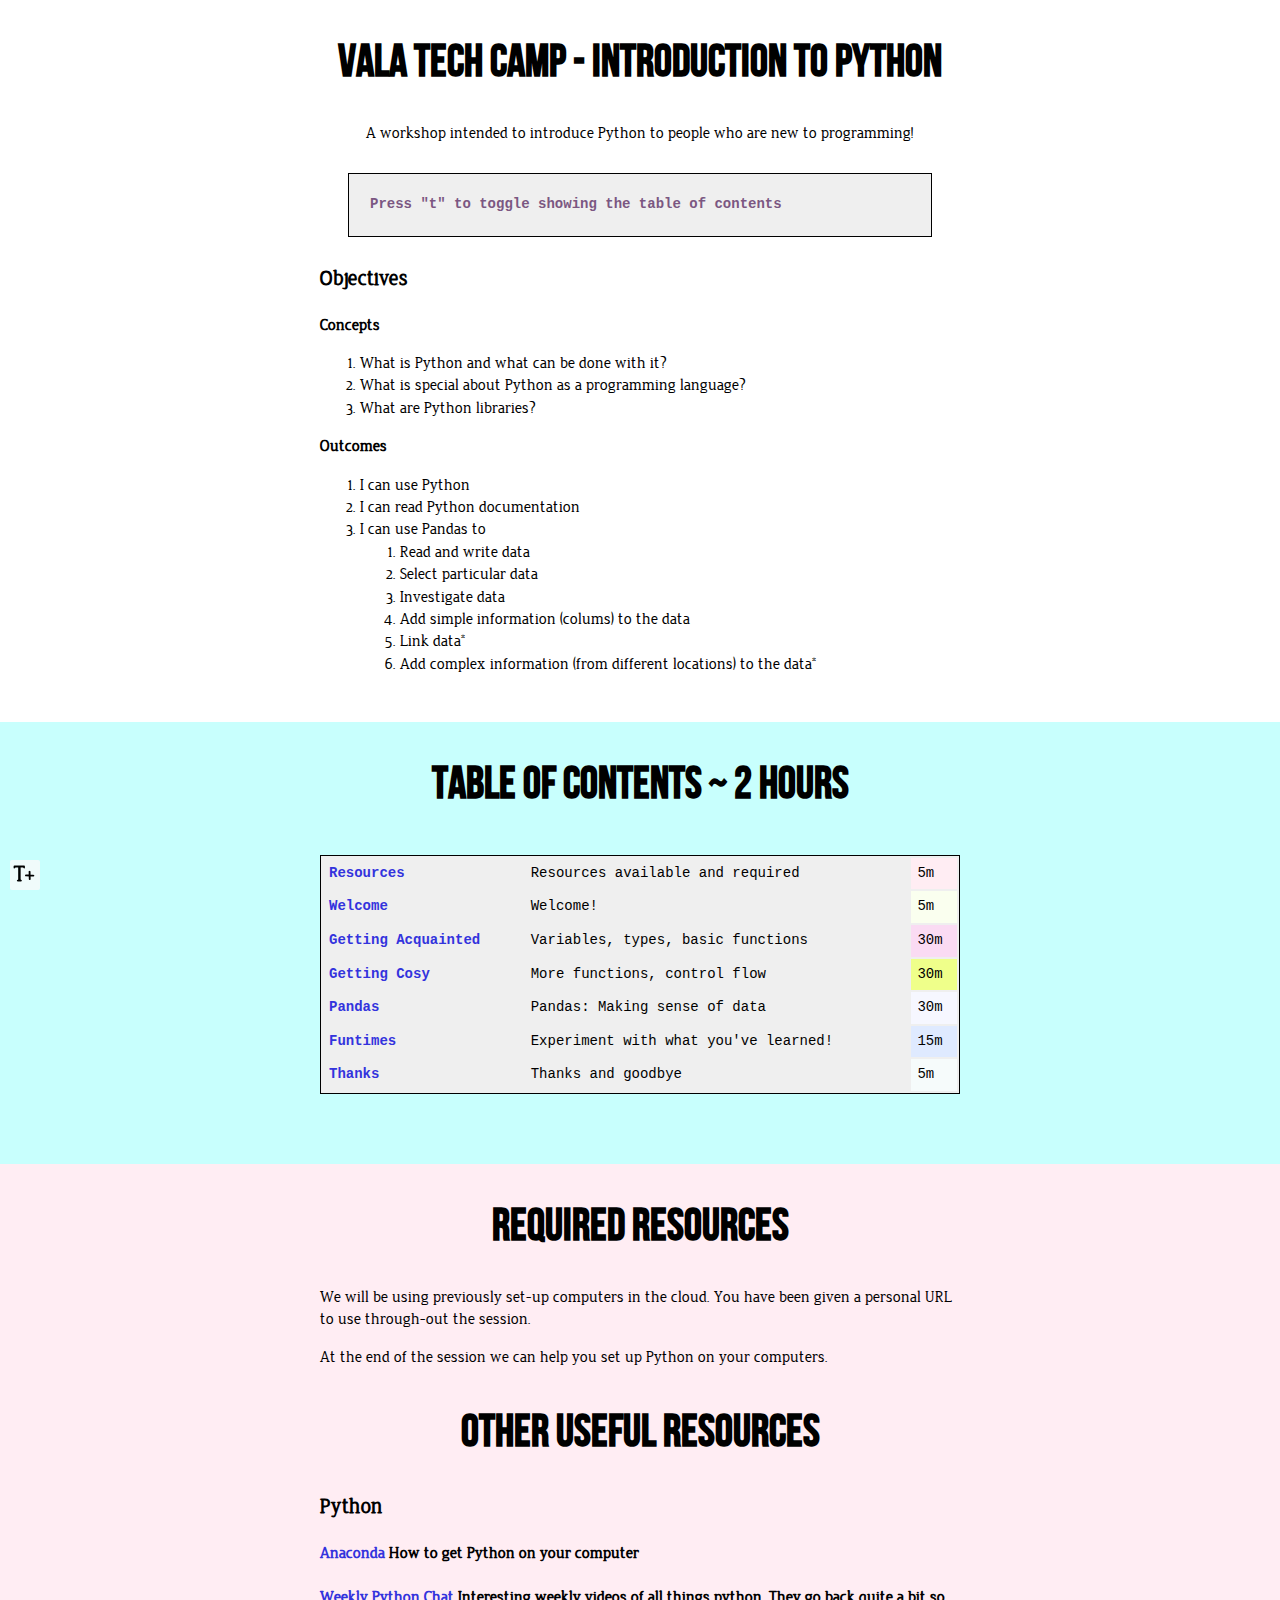
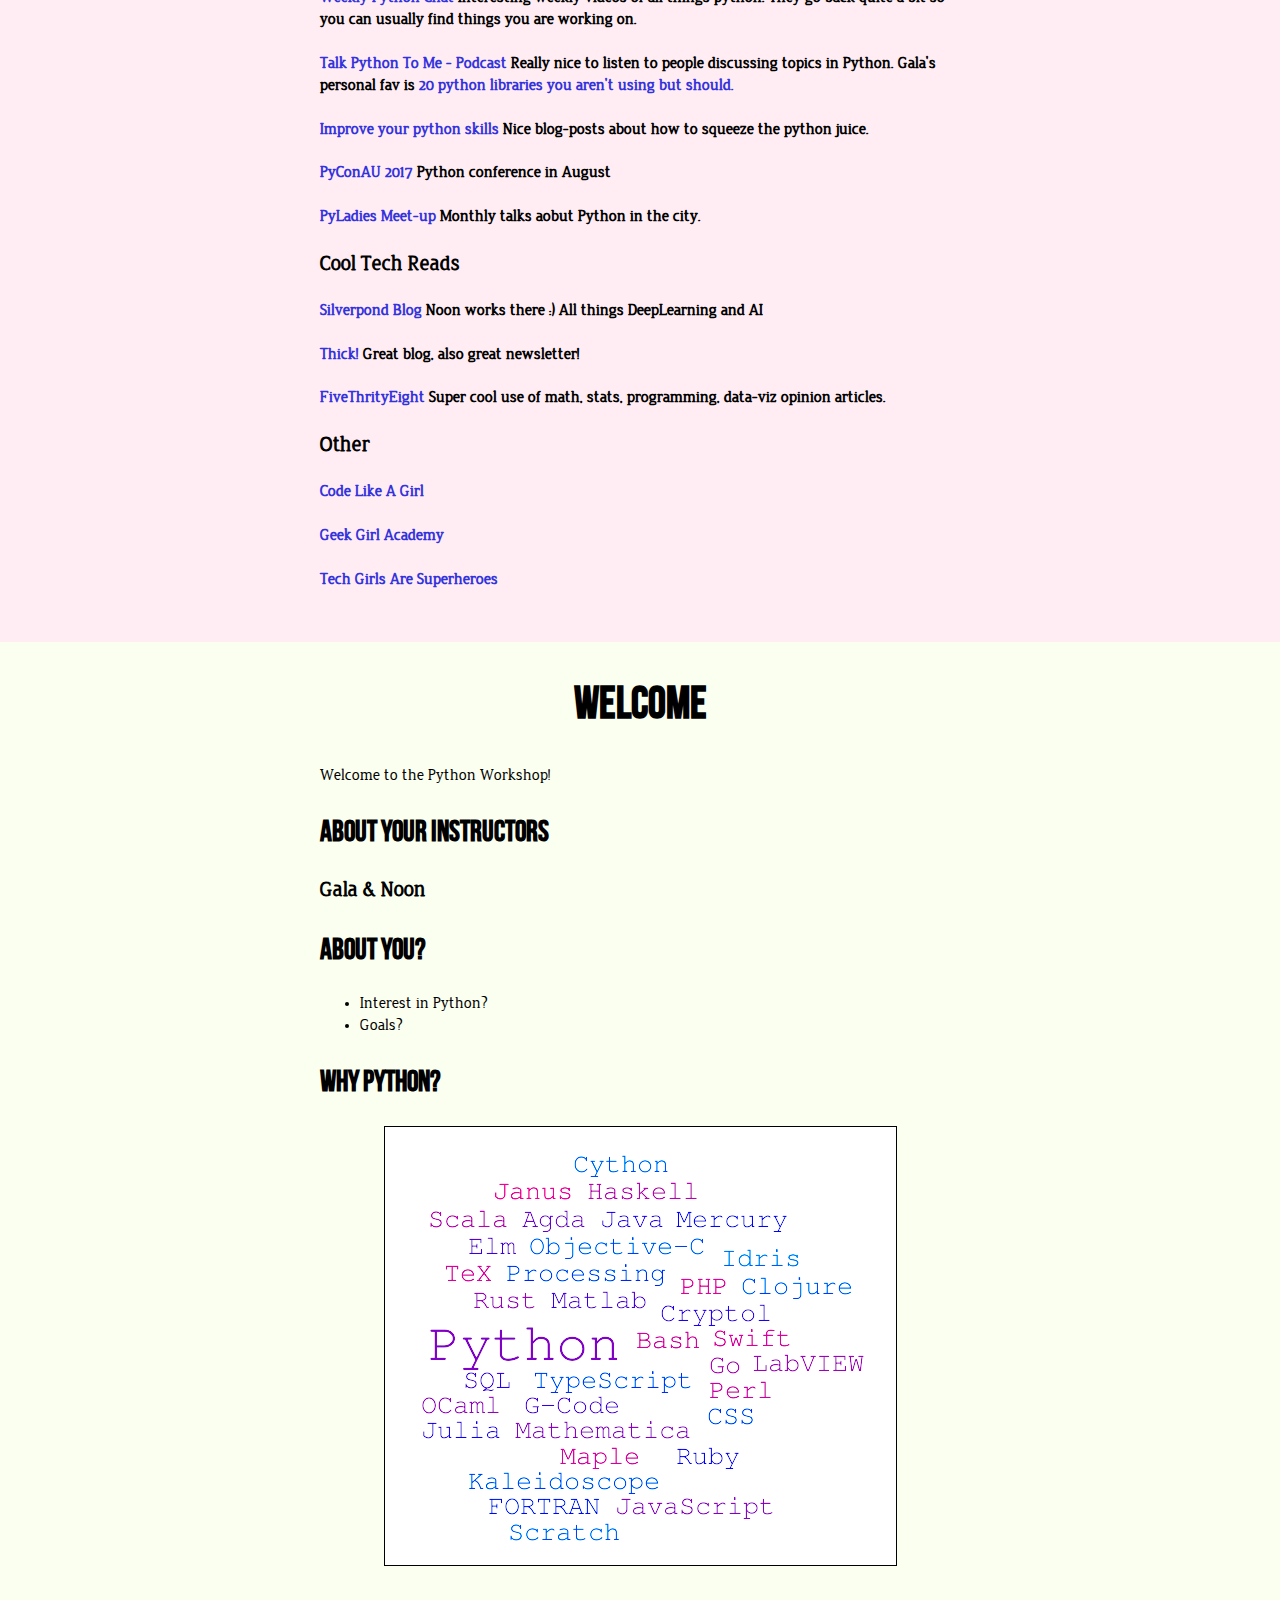
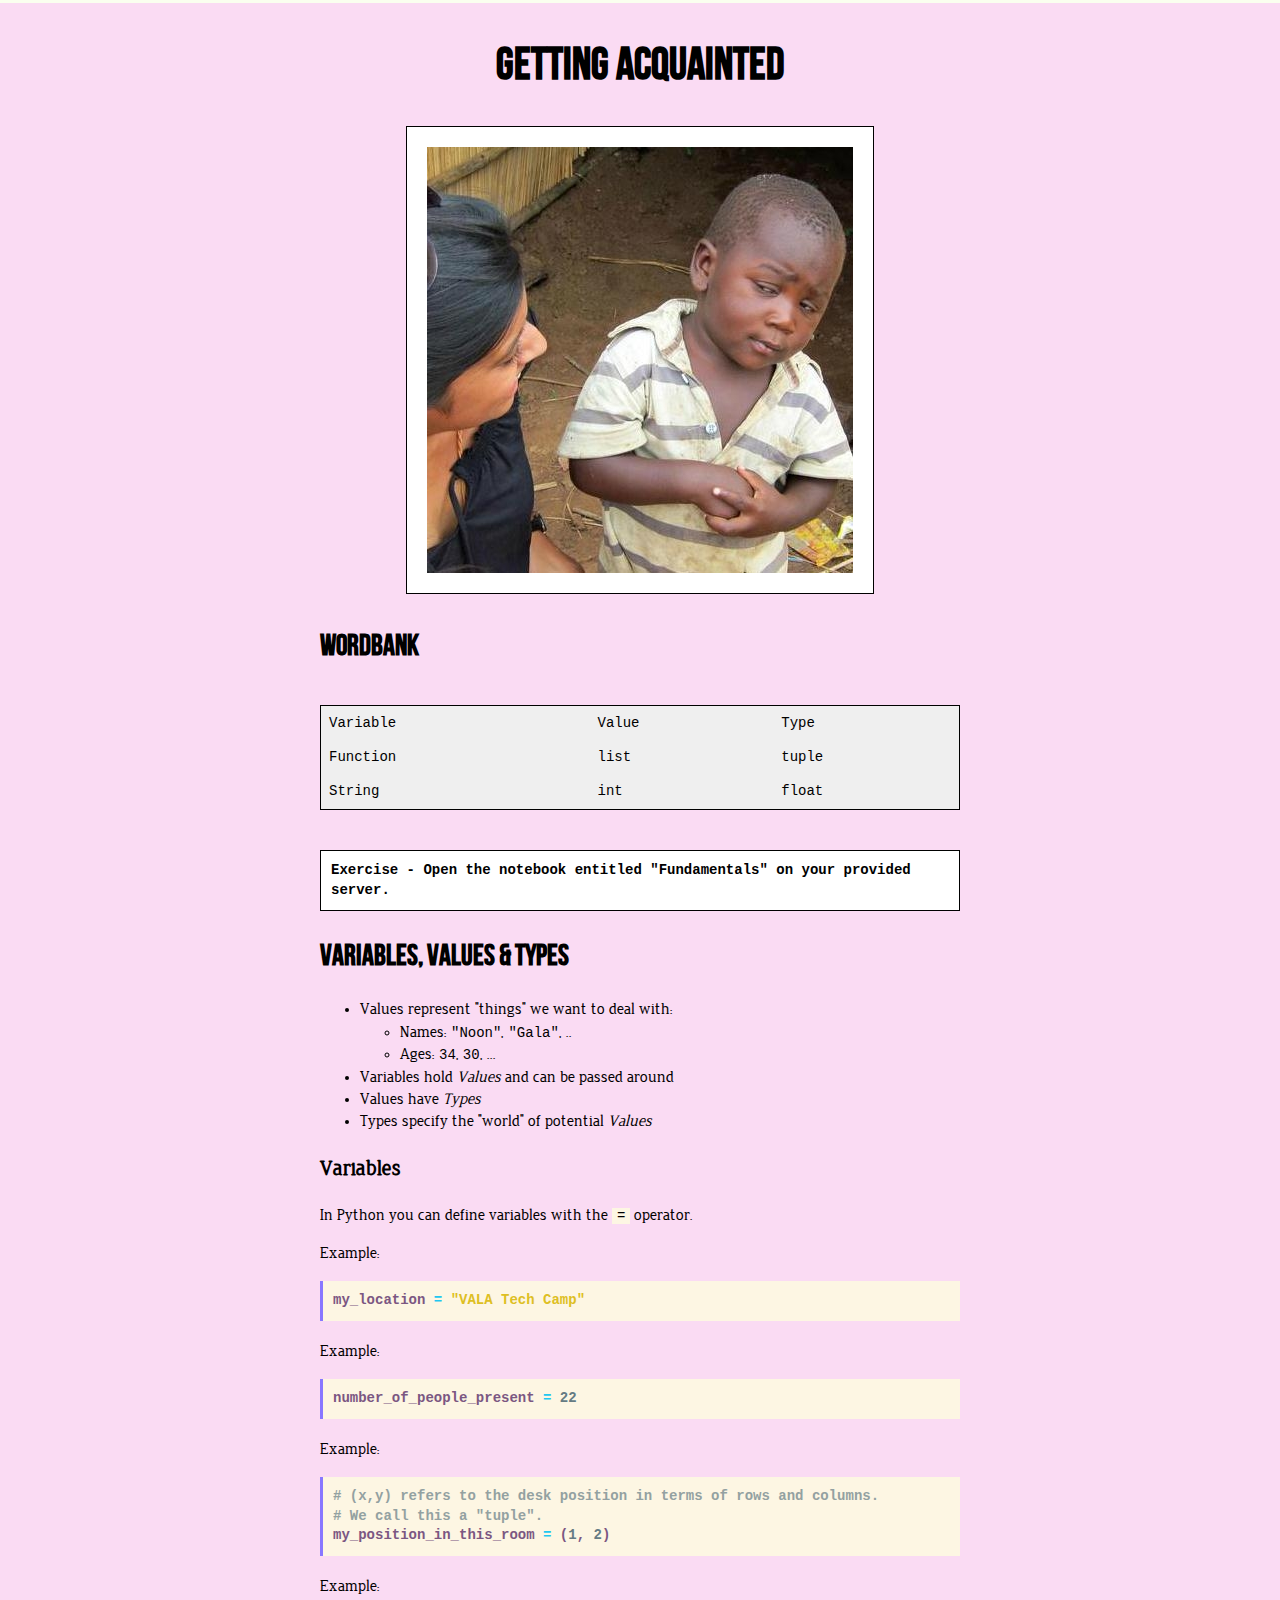
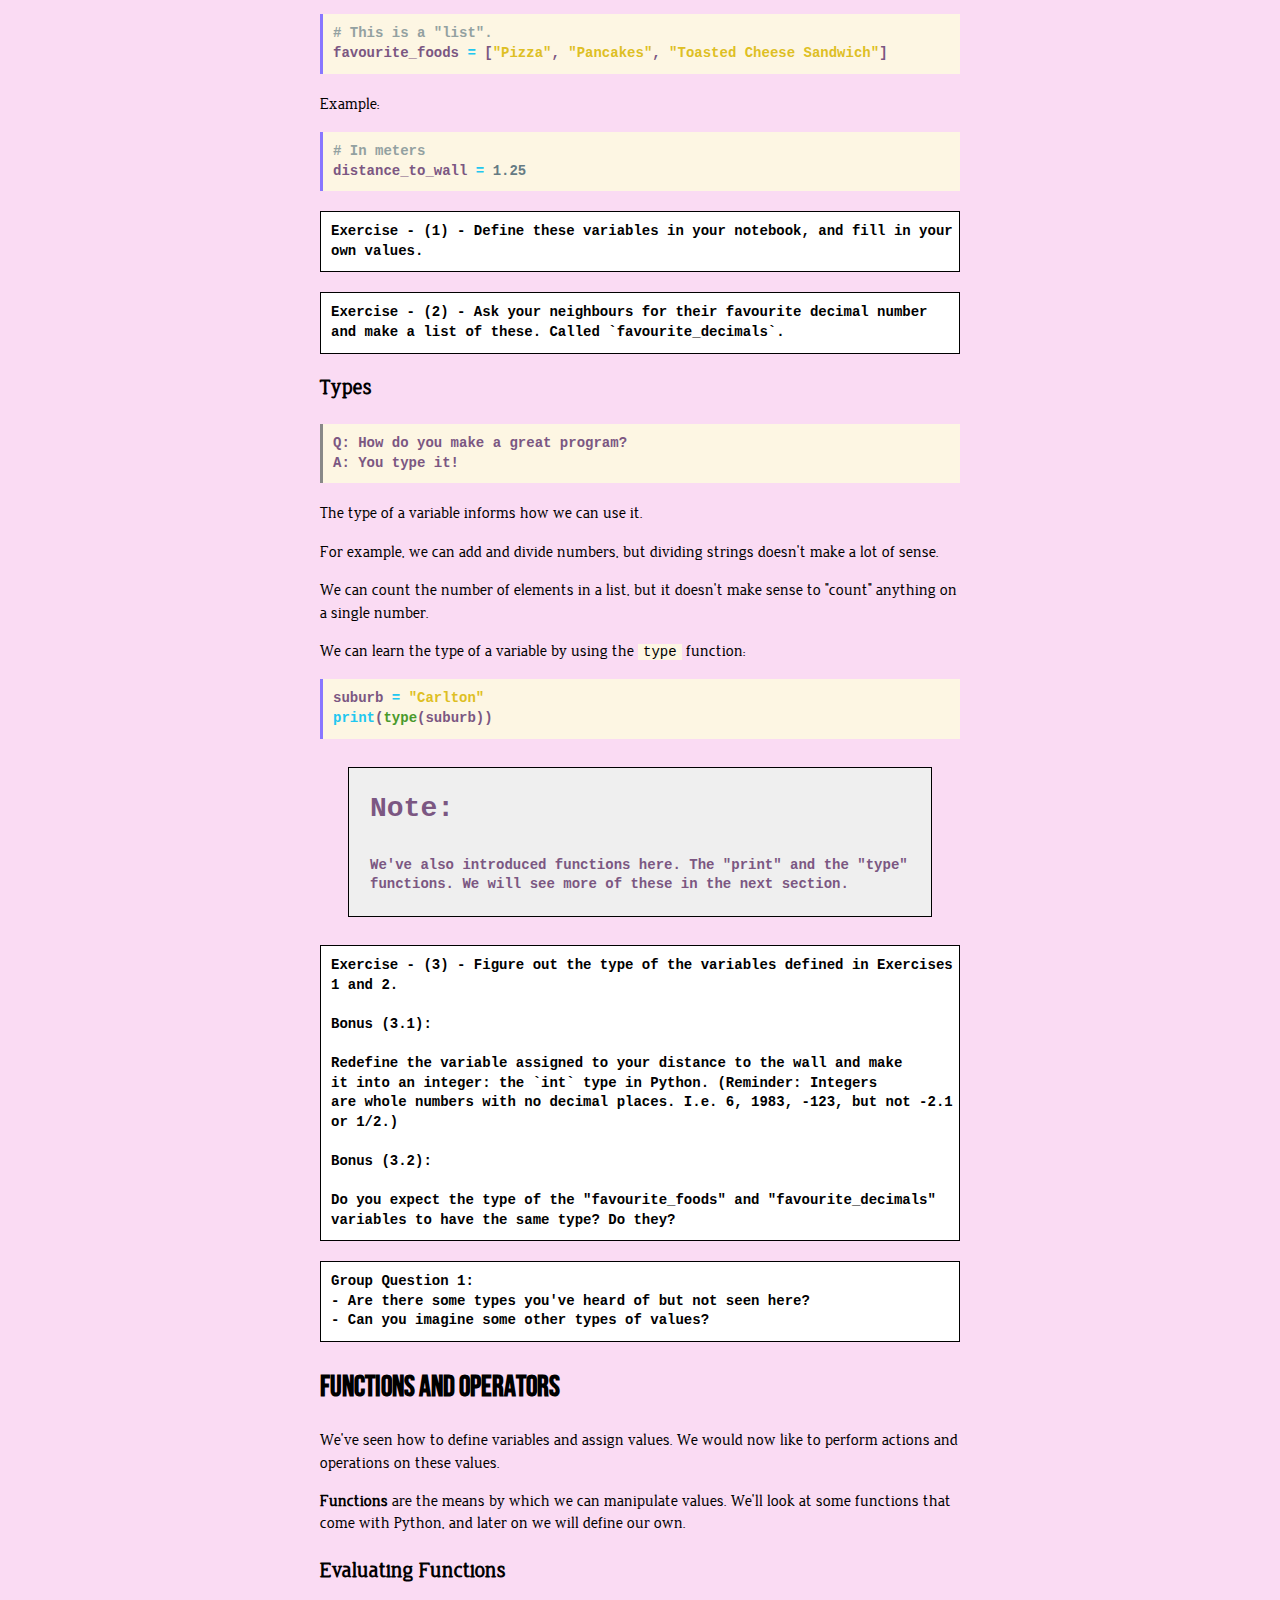
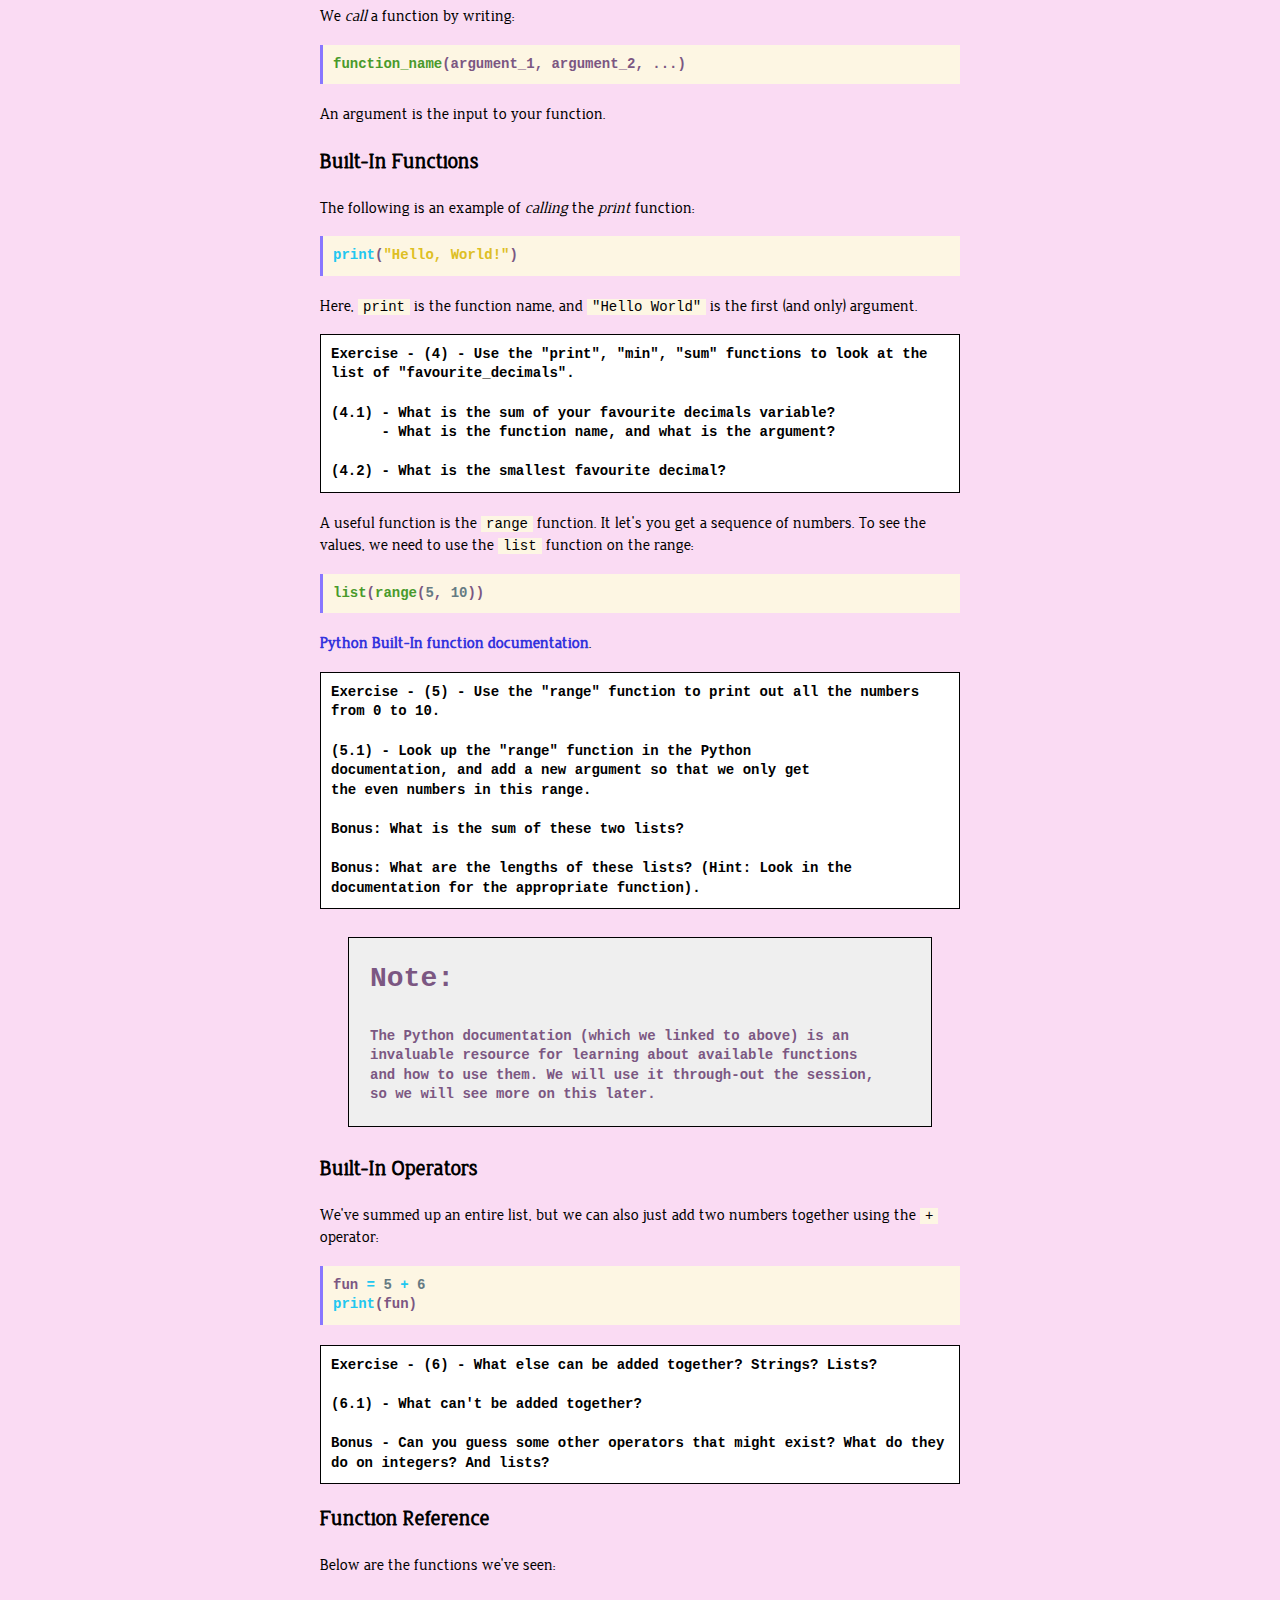
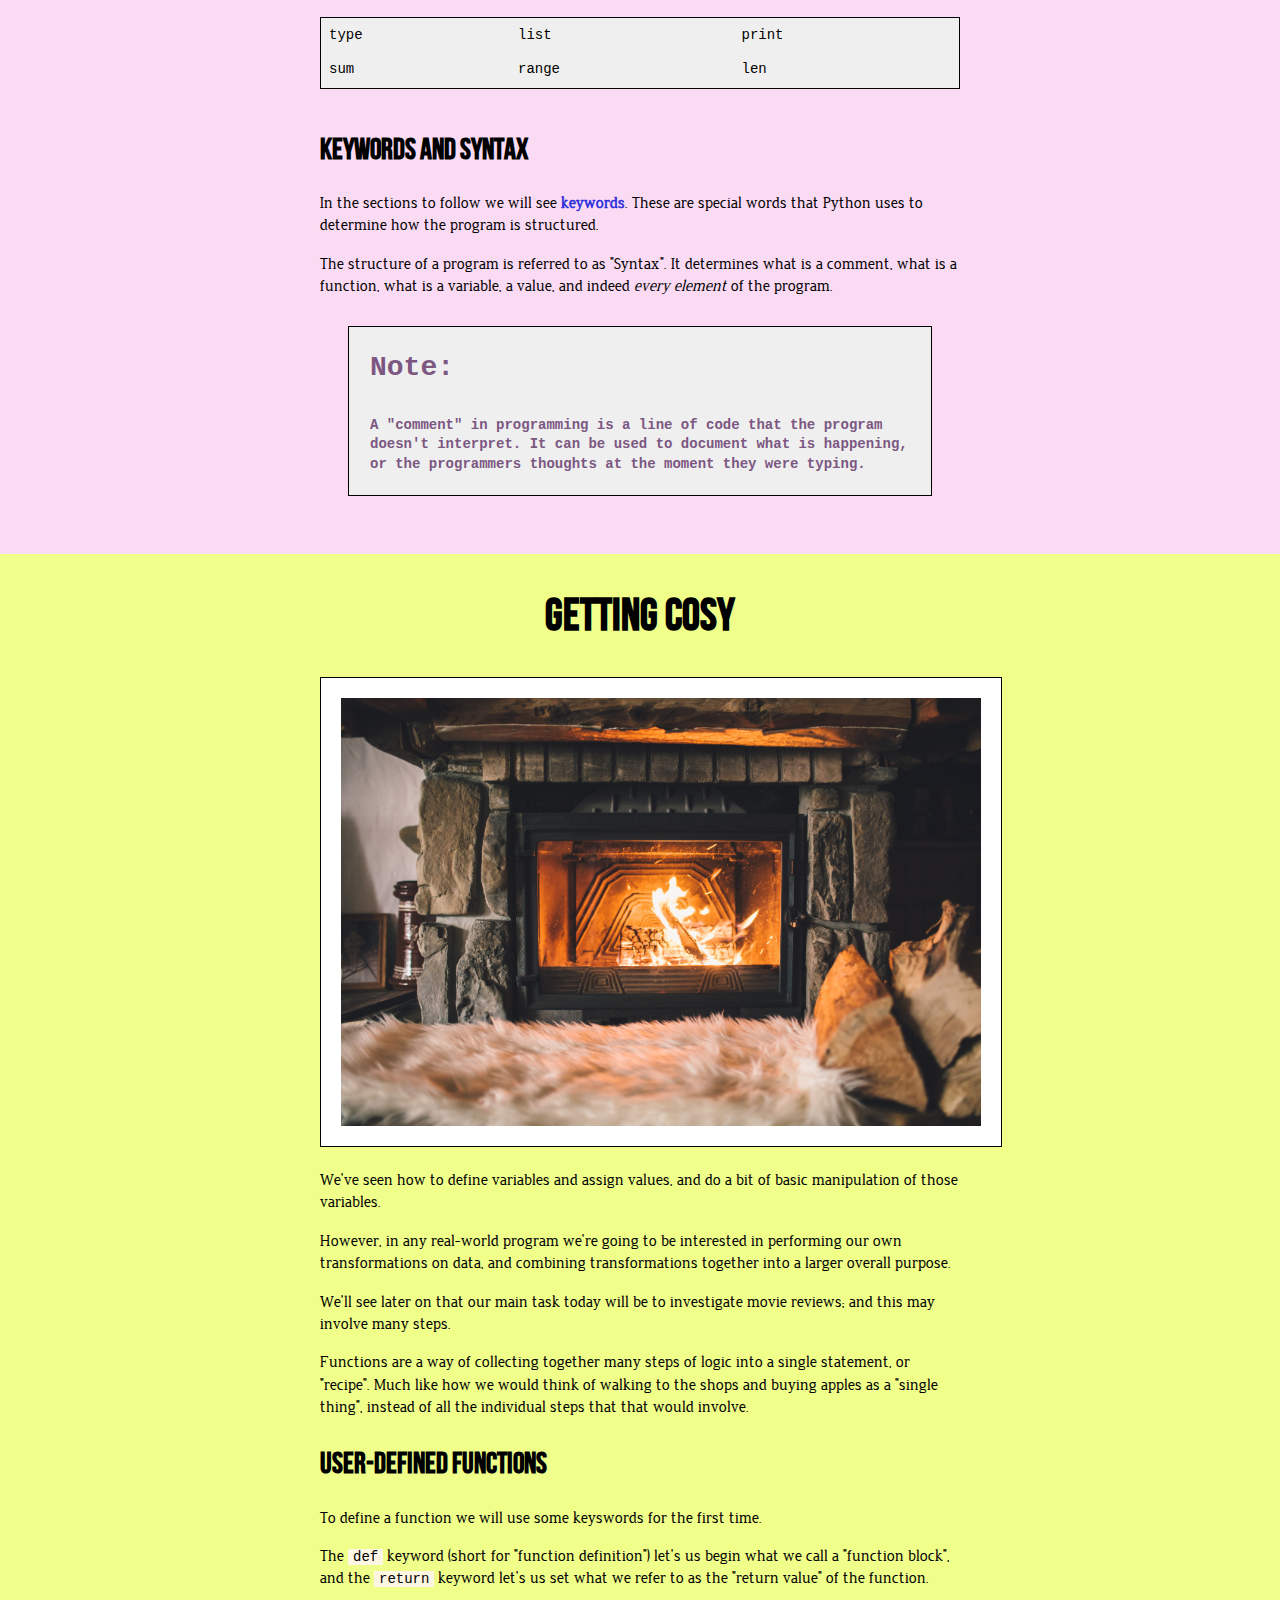
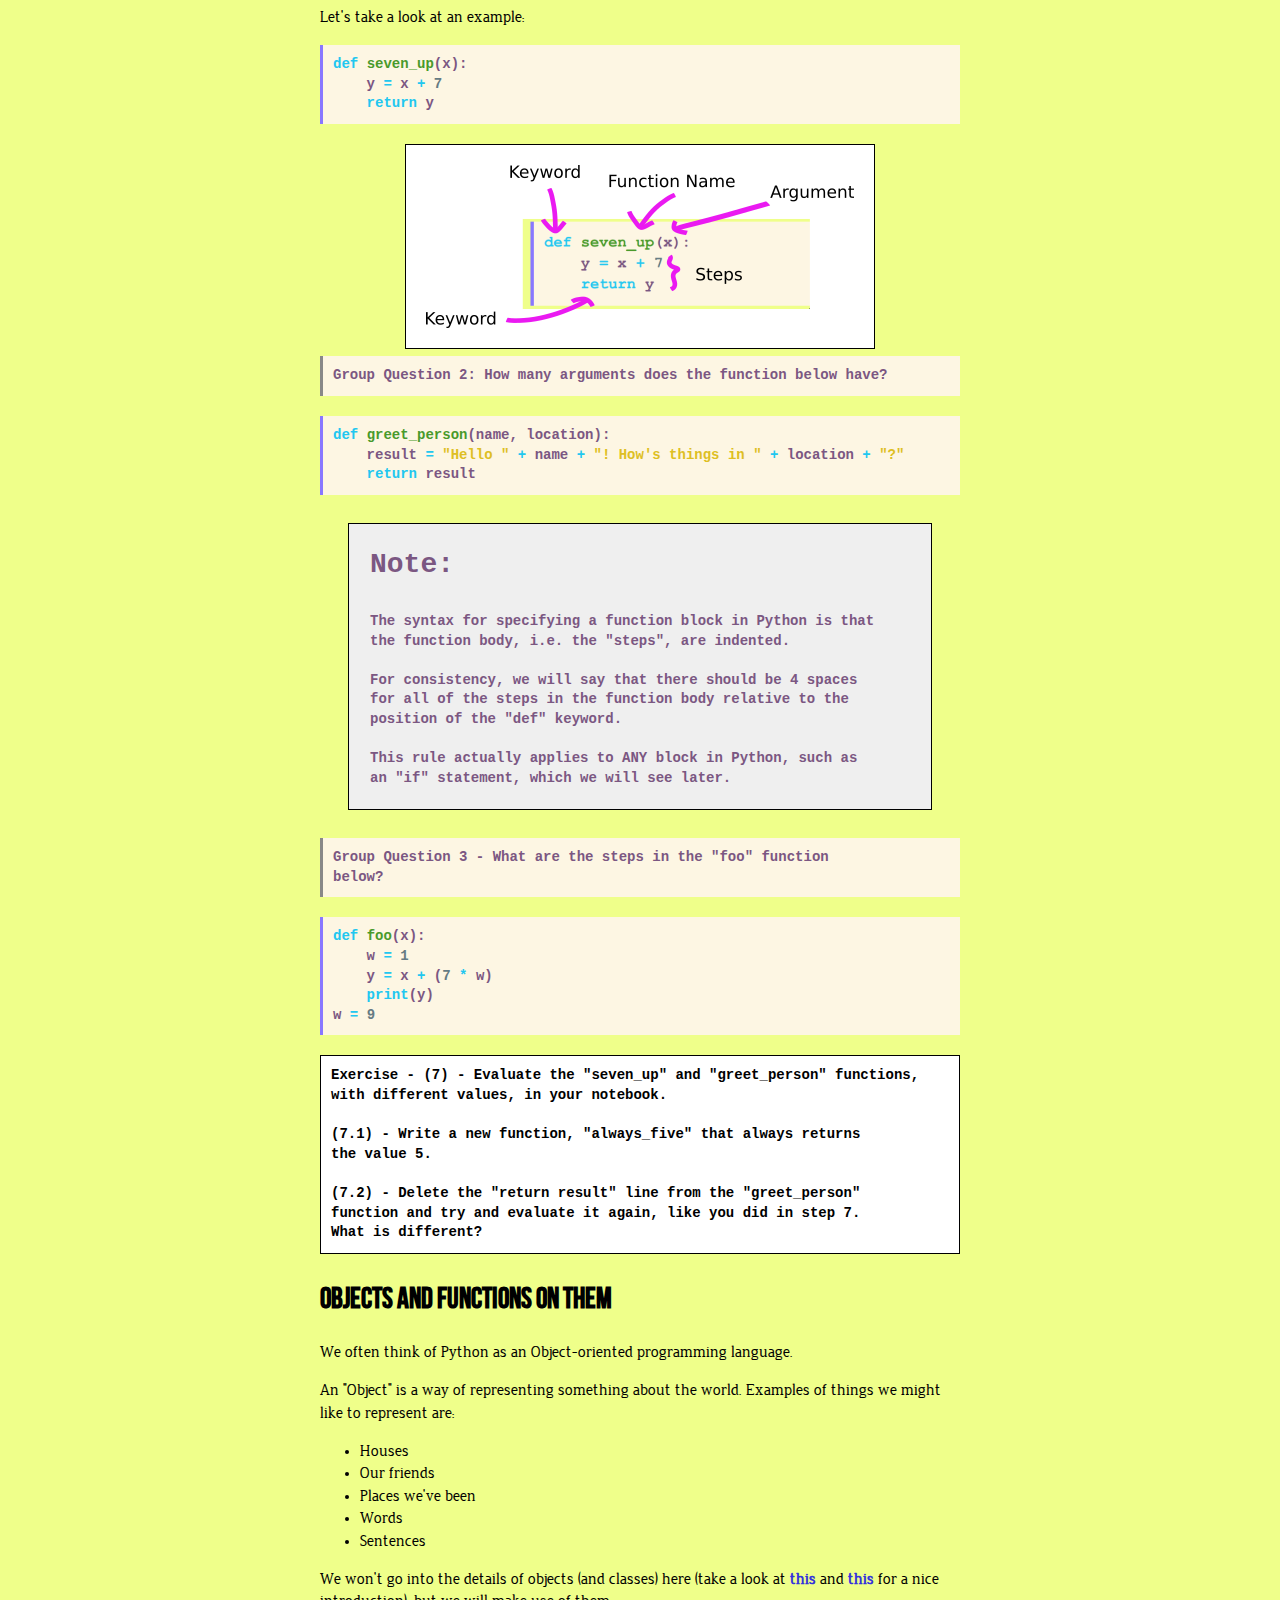
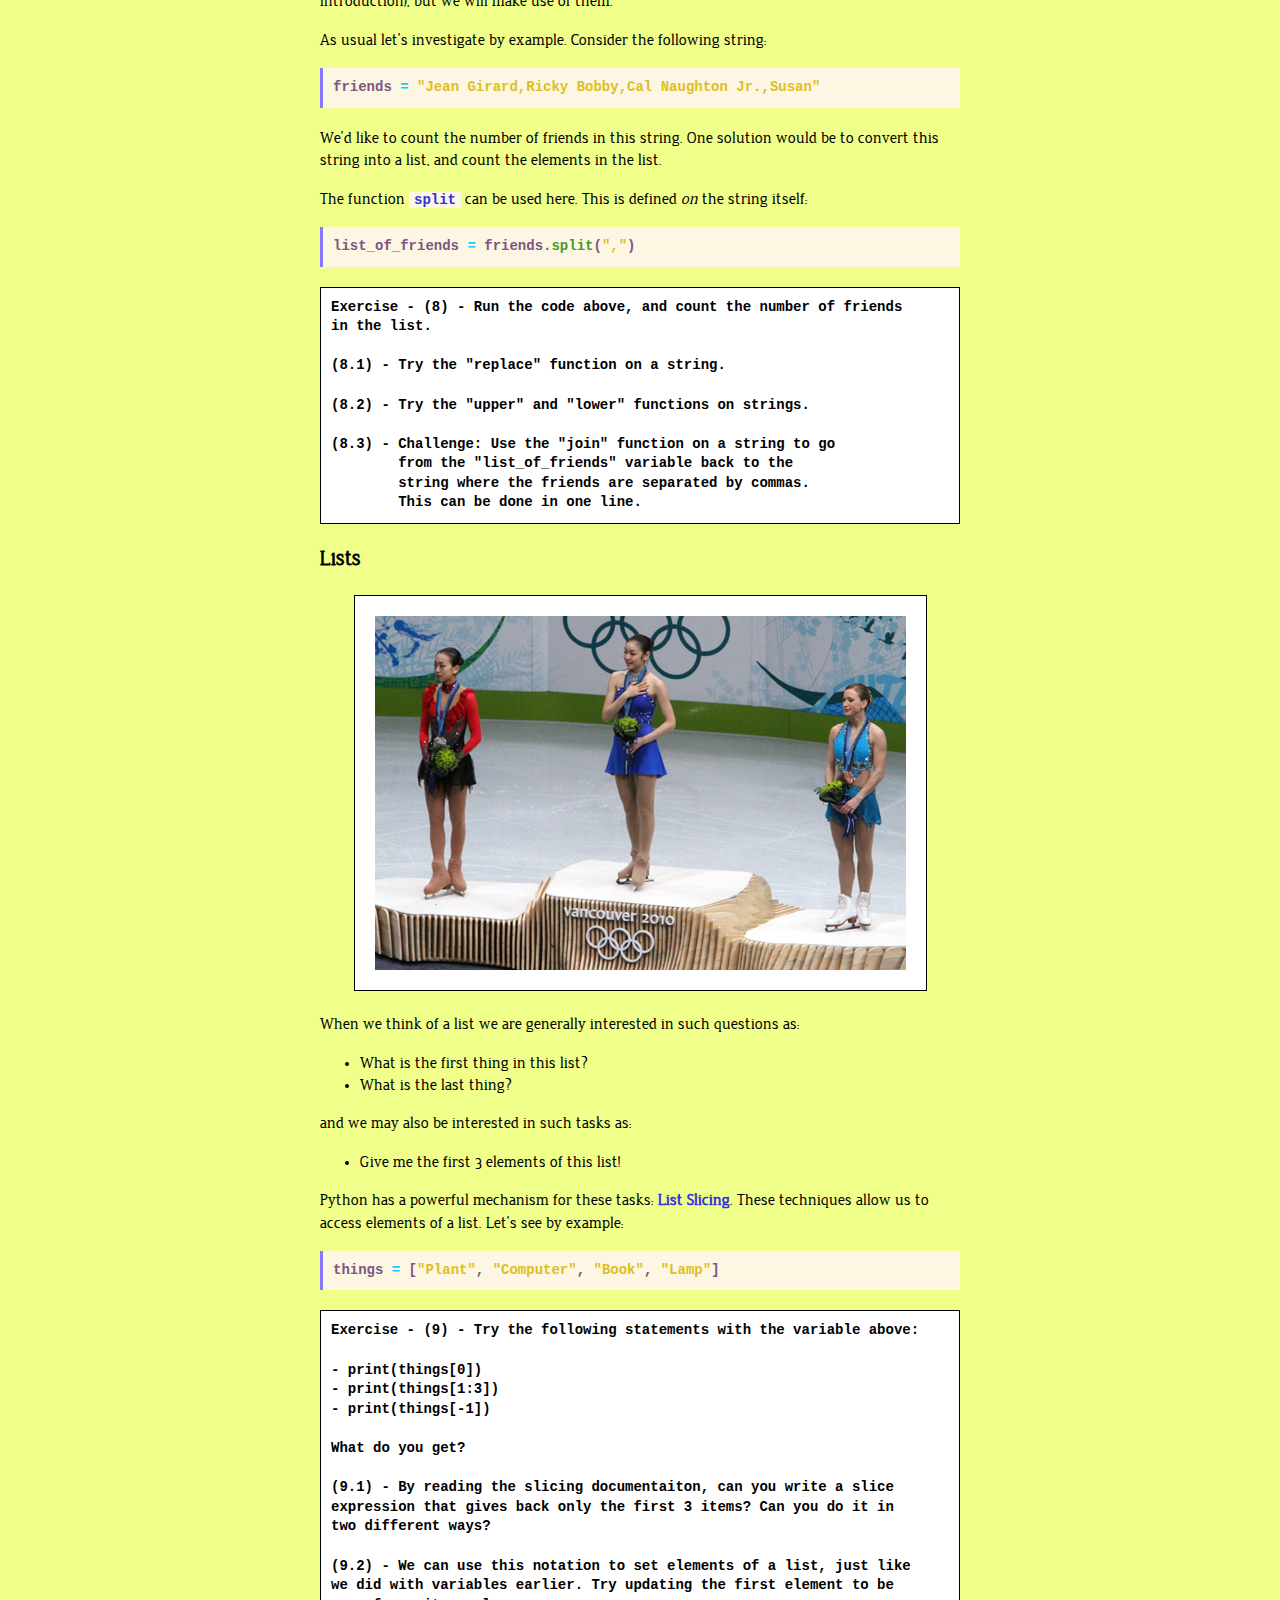
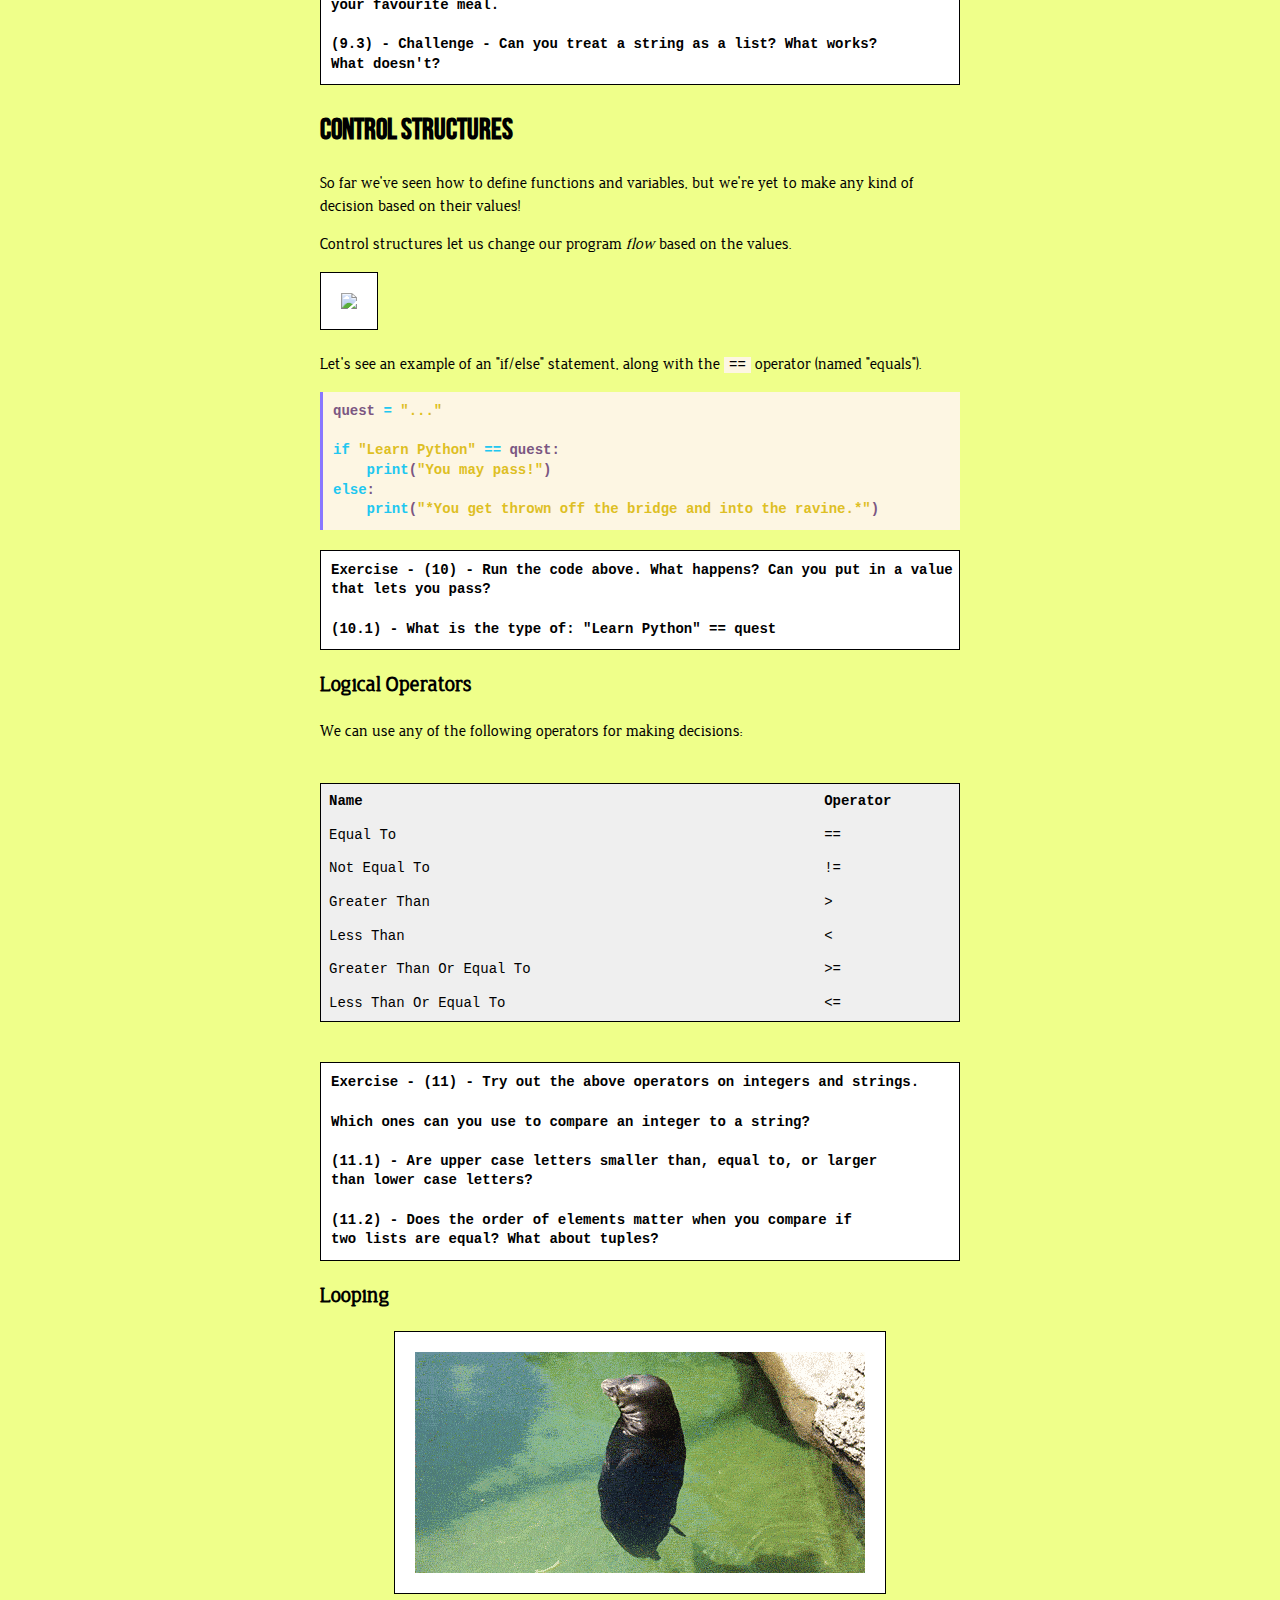
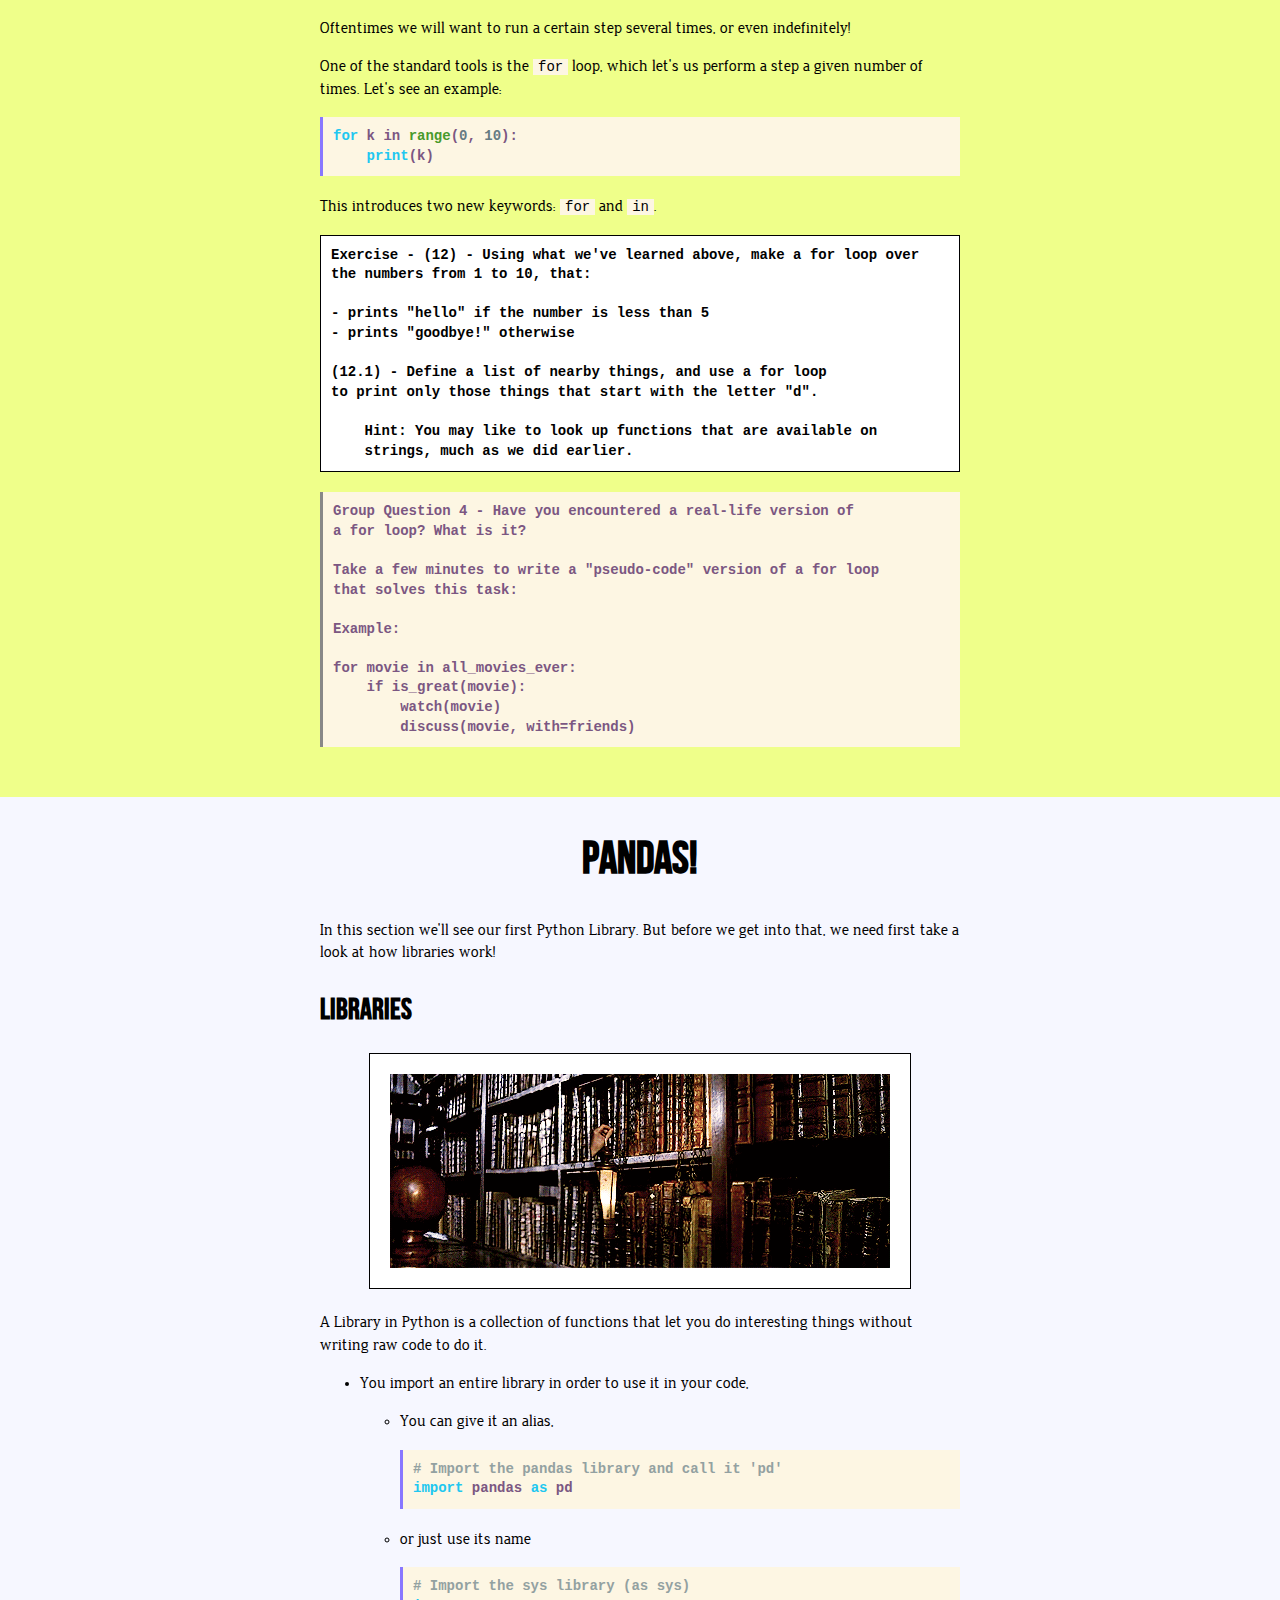
==== commit 2b85ff5d: "made resources list and added thankyous" ====
--- a/content/index.html
+++ b/content/index.html
@@ -117,11 +117,23 @@
 <hr />
 <h1 id="required-resources">Required Resources</h1>
 <p>We will be using previously set-up computers in the cloud. You have been given a personal URL to use through-out the session.</p>
-<p>At the end of the session we will help you set up Python on your computers.</p>
+<p>At the end of the session we can help you set up Python on your computers.</p>
 <h1 id="other-useful-resources" class="collapse">Other Useful Resources</h1>
-<h3 id="anaconda">Anaconda</h3>
-<h3 id="software-carpentry">Software Carpentry?</h3>
-<h3 id="section">?</h3>
+<h3 id="python">Python</h3>
+<h4 id="anaconda-how-to-get-python-on-your-computer"><a href="https://www.continuum.io/what-is-anaconda">Anaconda</a> How to get Python on your computer</h4>
+<h4 id="weekly-python-chat-interesting-weekly-videos-of-all-things-python.-they-go-back-quite-a-bit-so-you-can-usually-find-things-you-are-working-on."><a href="http://www.weeklypython.chat/">Weekly Python Chat</a> Interesting weekly videos of all things python. They go back quite a bit so you can usually find things you are working on.</h4>
+<h4 id="talk-python-to-me---podcast-really-nice-to-listen-to-people-discussing-topics-in-python.-galas-personal-fav-is-20-python-libraries-you-arent-using-but-should."><a href="https://talkpython.fm/">Talk Python To Me - Podcast</a> Really nice to listen to people discussing topics in Python. Gala's personal fav is <a href="https://talkpython.fm/episodes/show/77/20-python-libraries-you-aren-t-using-but-should">20 python libraries you aren't using but should.</a></h4>
+<h4 id="improve-your-python-skills-nice-blog-posts-about-how-to-squeeze-the-python-juice."><a href="https://dbader.org/python-basics">Improve your python skills</a> Nice blog-posts about how to squeeze the python juice.</h4>
+<h4 id="pyconau-2017-python-conference-in-august"><a href="https://2017.pycon-au.org/">PyConAU 2017</a> Python conference in August</h4>
+<h4 id="pyladies-meet-up-monthly-talks-aobut-python-in-the-city."><a href="http://melbourne.pyladies.com/">PyLadies Meet-up</a> Monthly talks aobut Python in the city.</h4>
+<h3 id="cool-tech-reads">Cool Tech Reads</h3>
+<h4 id="silverpond-blog-noon-works-there-all-things-deeplearning-and-ai"><a href="silverpond.com.au/blog">Silverpond Blog</a> Noon works there :) All things DeepLearning and AI</h4>
+<h4 id="thick-great-blog-also-great-newsletter"><a href="http://www.studiothick.com/essays/">Thick!</a> Great blog, also great newsletter!</h4>
+<h4 id="fivethrityeight-super-cool-use-of-math-stats-programming-data-viz-opinion-articles."><a href="fivethirtyeight.com">FiveThrityEight</a> Super cool use of math, stats, programming, data-viz opinion articles.</h4>
+<h3 id="other">Other</h3>
+<h4 id="code-like-a-girl"><a href="https://codelikeagirl.org/">Code Like A Girl</a></h4>
+<h4 id="geek-girl-academy"><a href="http://girlgeekacademy.com/">Geek Girl Academy</a></h4>
+<h4 id="tech-girls-are-superheroes"><a href="http://www.techgirlsaresuperheroes.org/">Tech Girls Are Superheroes</a></h4>
 
 </div>
 </div>
@@ -452,7 +464,7 @@
 (10.1) - What is the type of: &quot;Learn Python&quot; == quest</code></pre>
 <h3 id="logical-operators">Logical Operators</h3>
 <p>We can use any of the following operators for making decisions:</p>
-<table style="width:54%;">
+<table>
 <colgroup>
 <col width="42%" />
 <col width="11%" />
@@ -738,6 +750,9 @@
 <hr />
 <h1 id="thanks">Thanks!</h1>
 <p><a href="https://www.meetup.com/PyLadies-Melbourne/">PyLadies</a></p>
+<p><img src="resources/images/Pyladies_RoundSticker.png" 
+  style="width: 150px"/></p>
+<p><a href="https://linux.org.au/">Linux Australia</a></p>
 
 </div>
 </div>
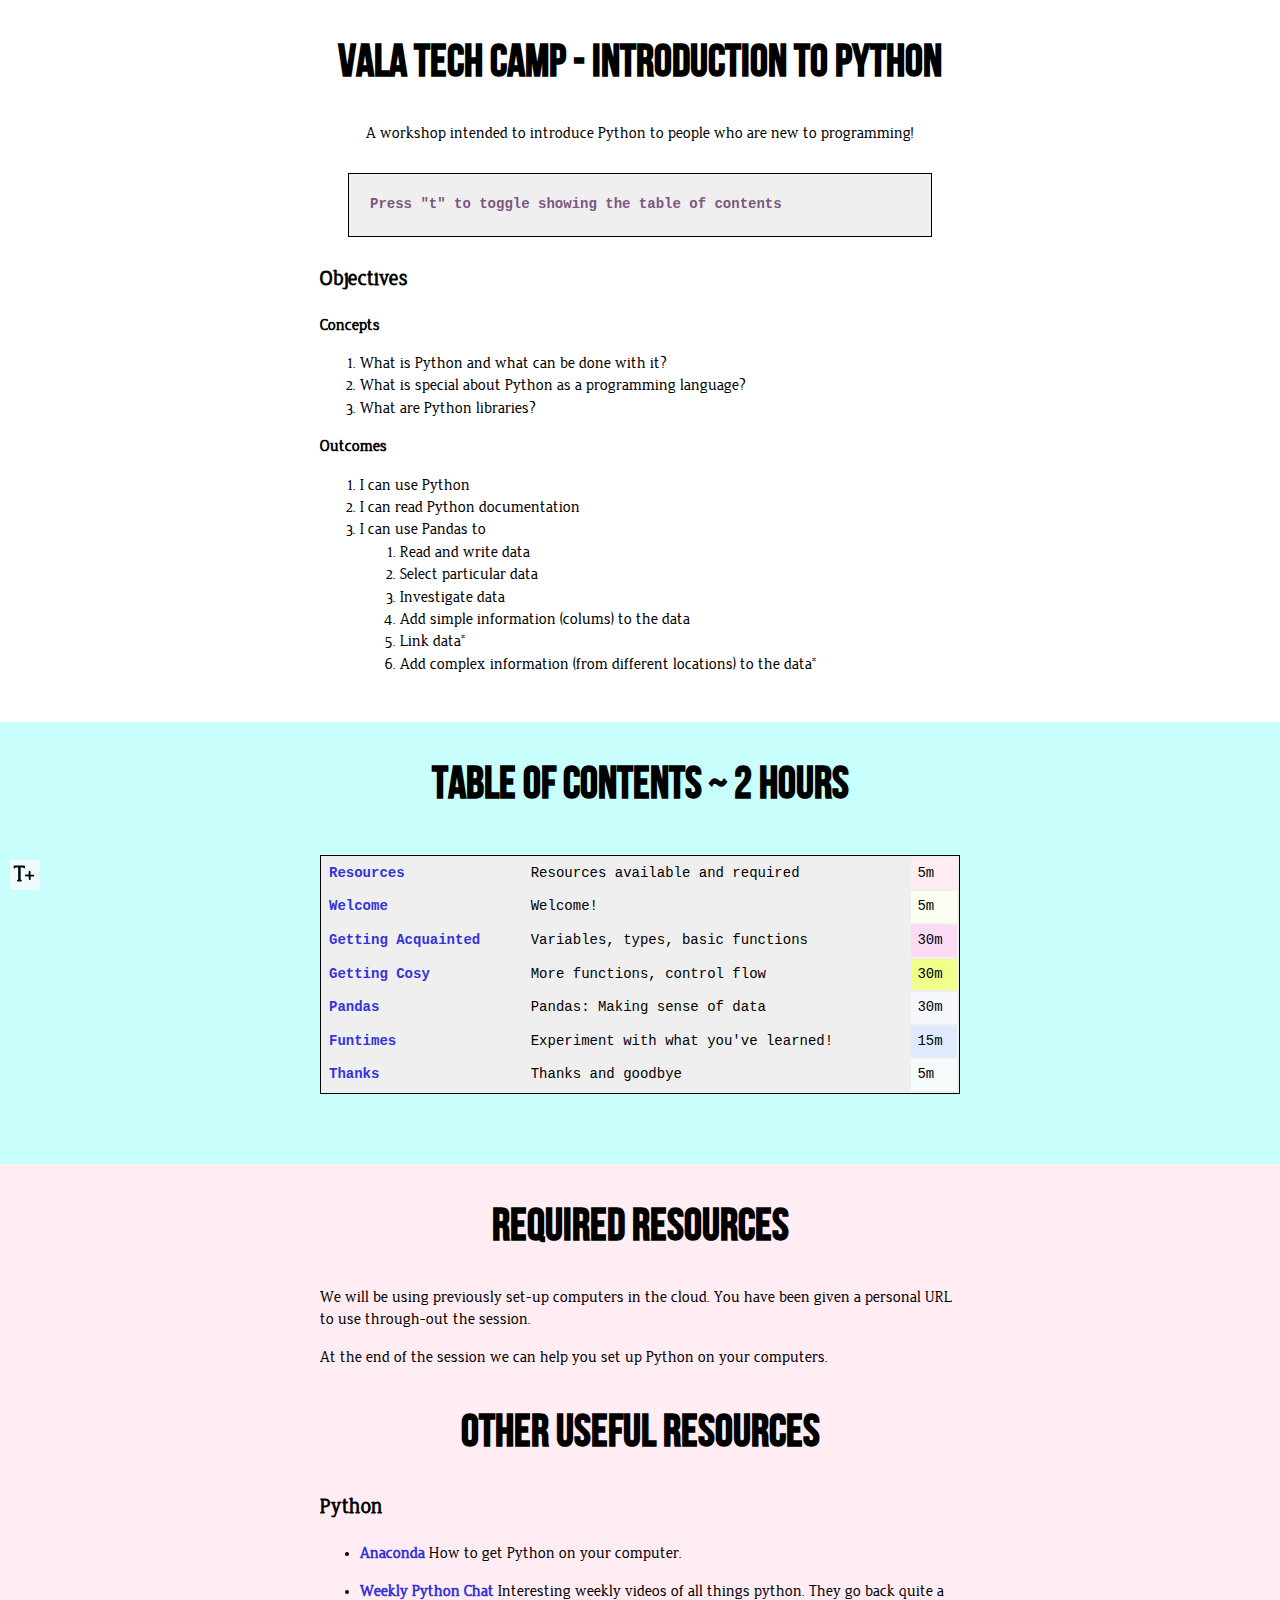
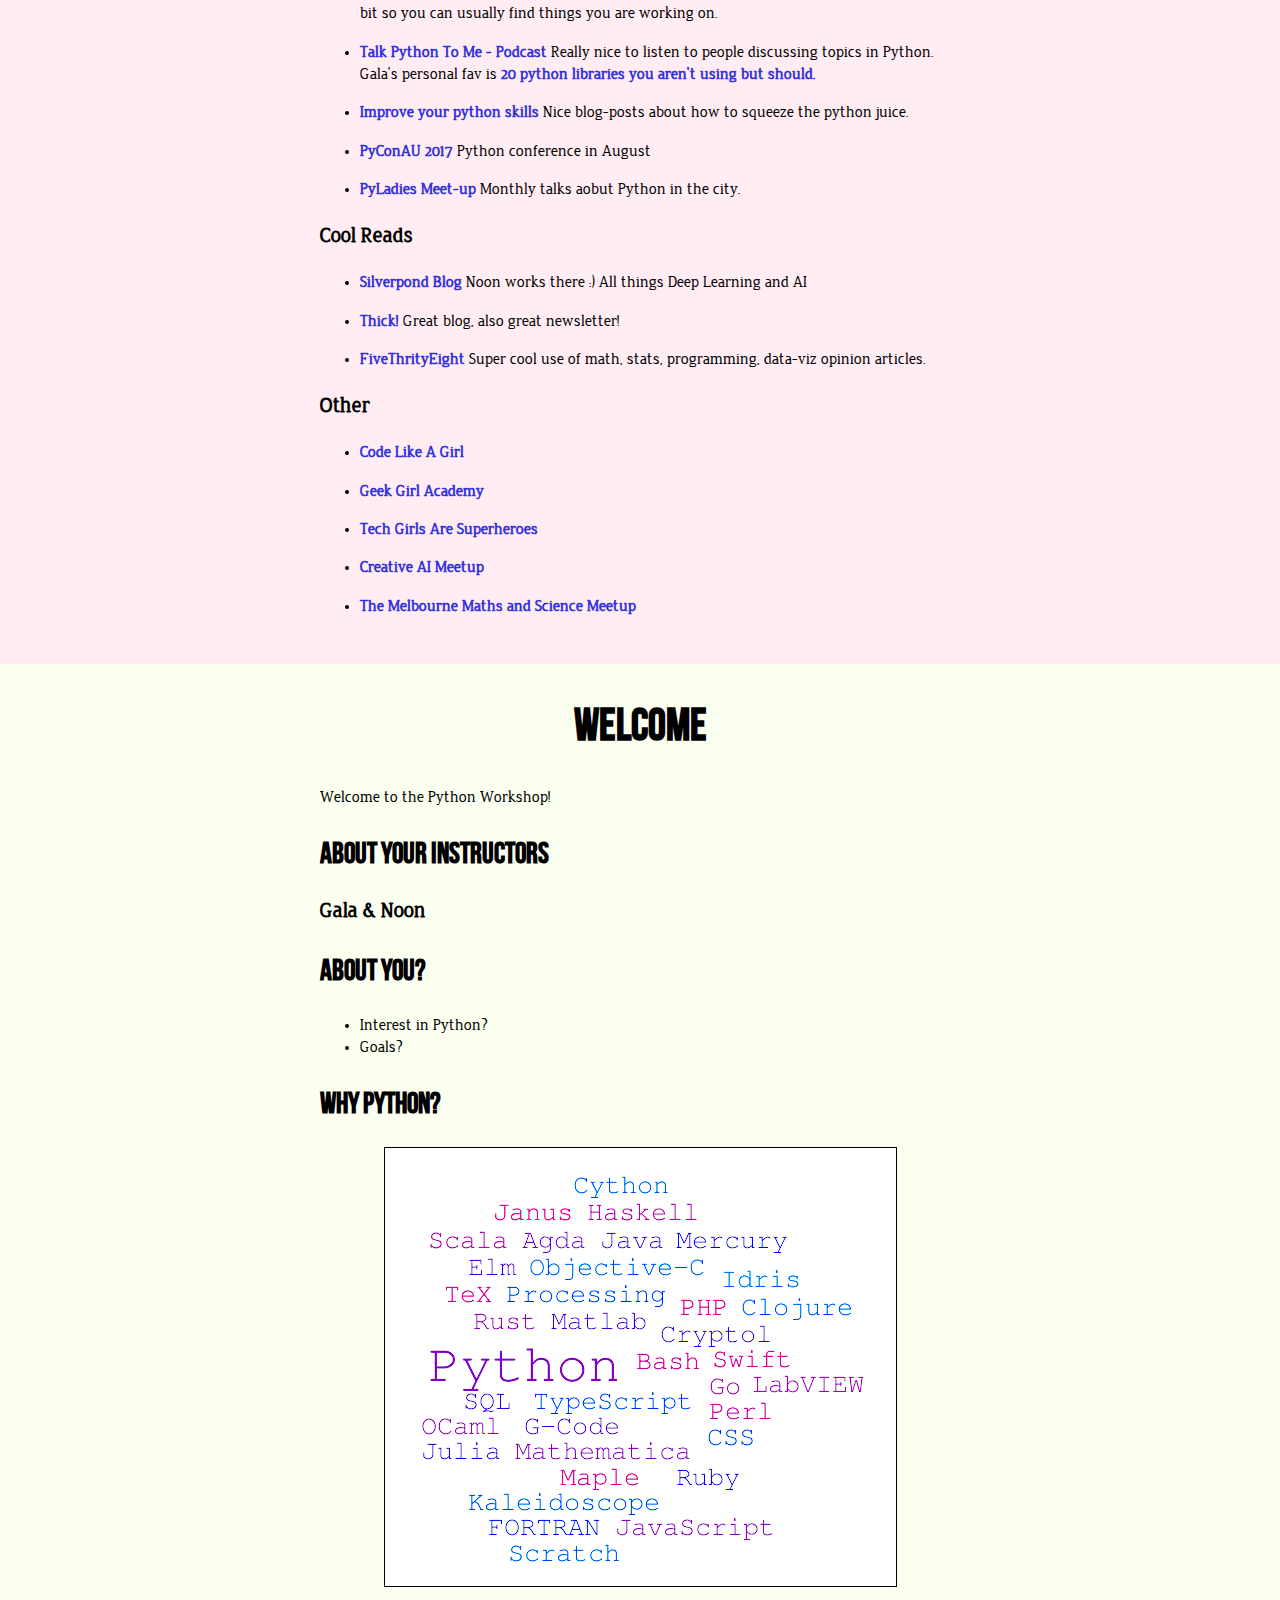
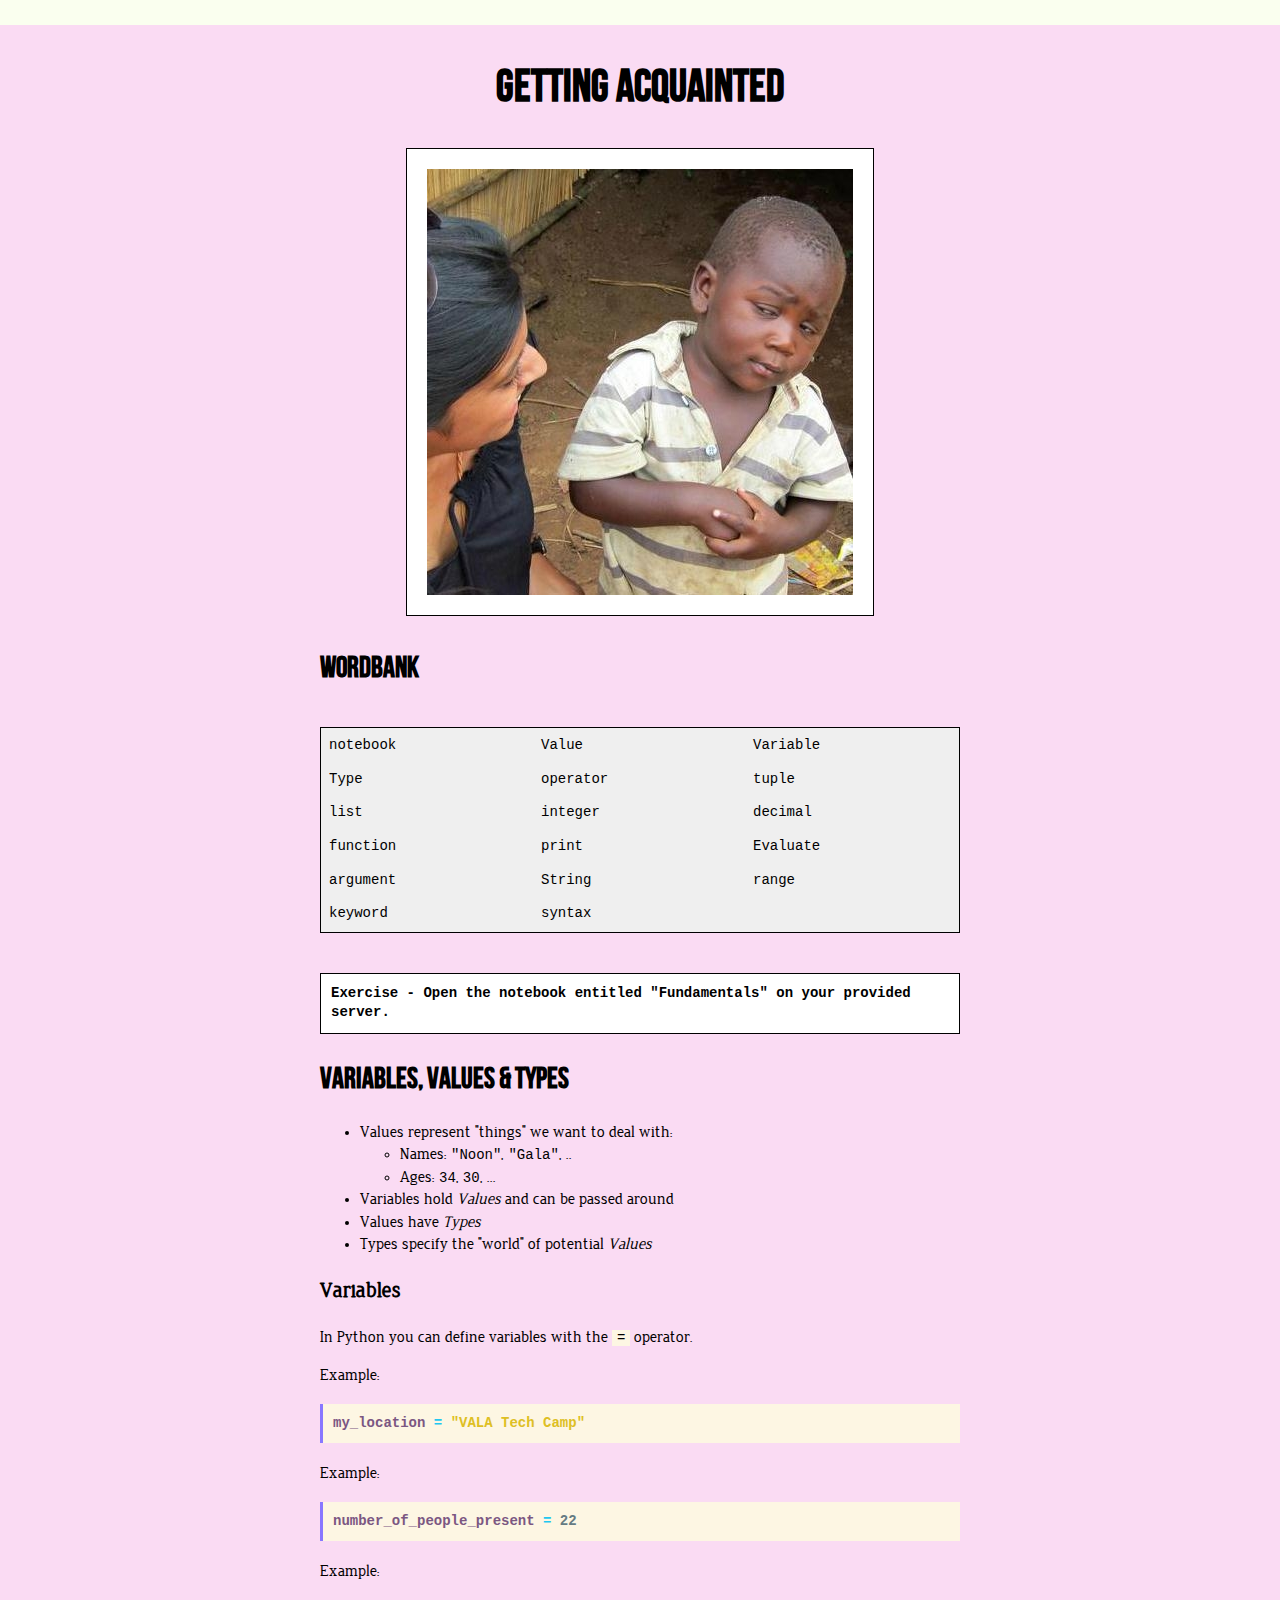
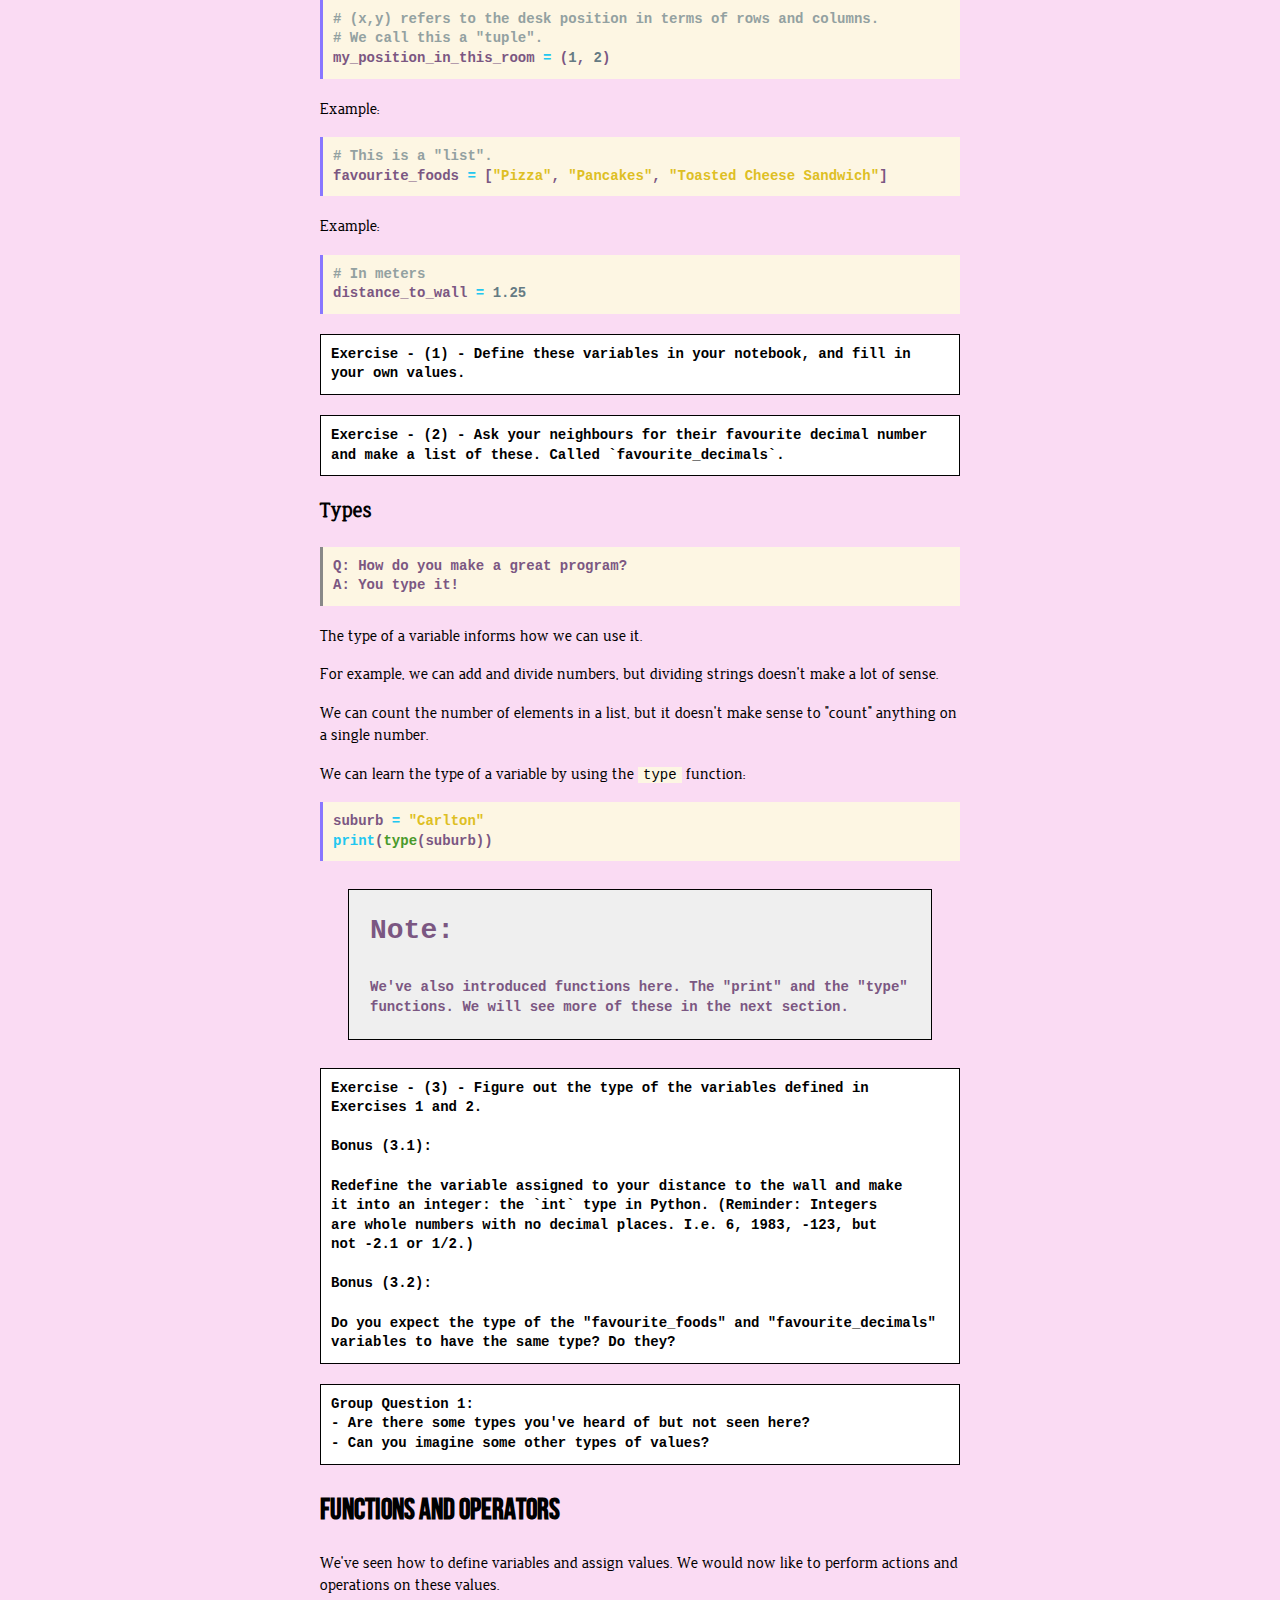
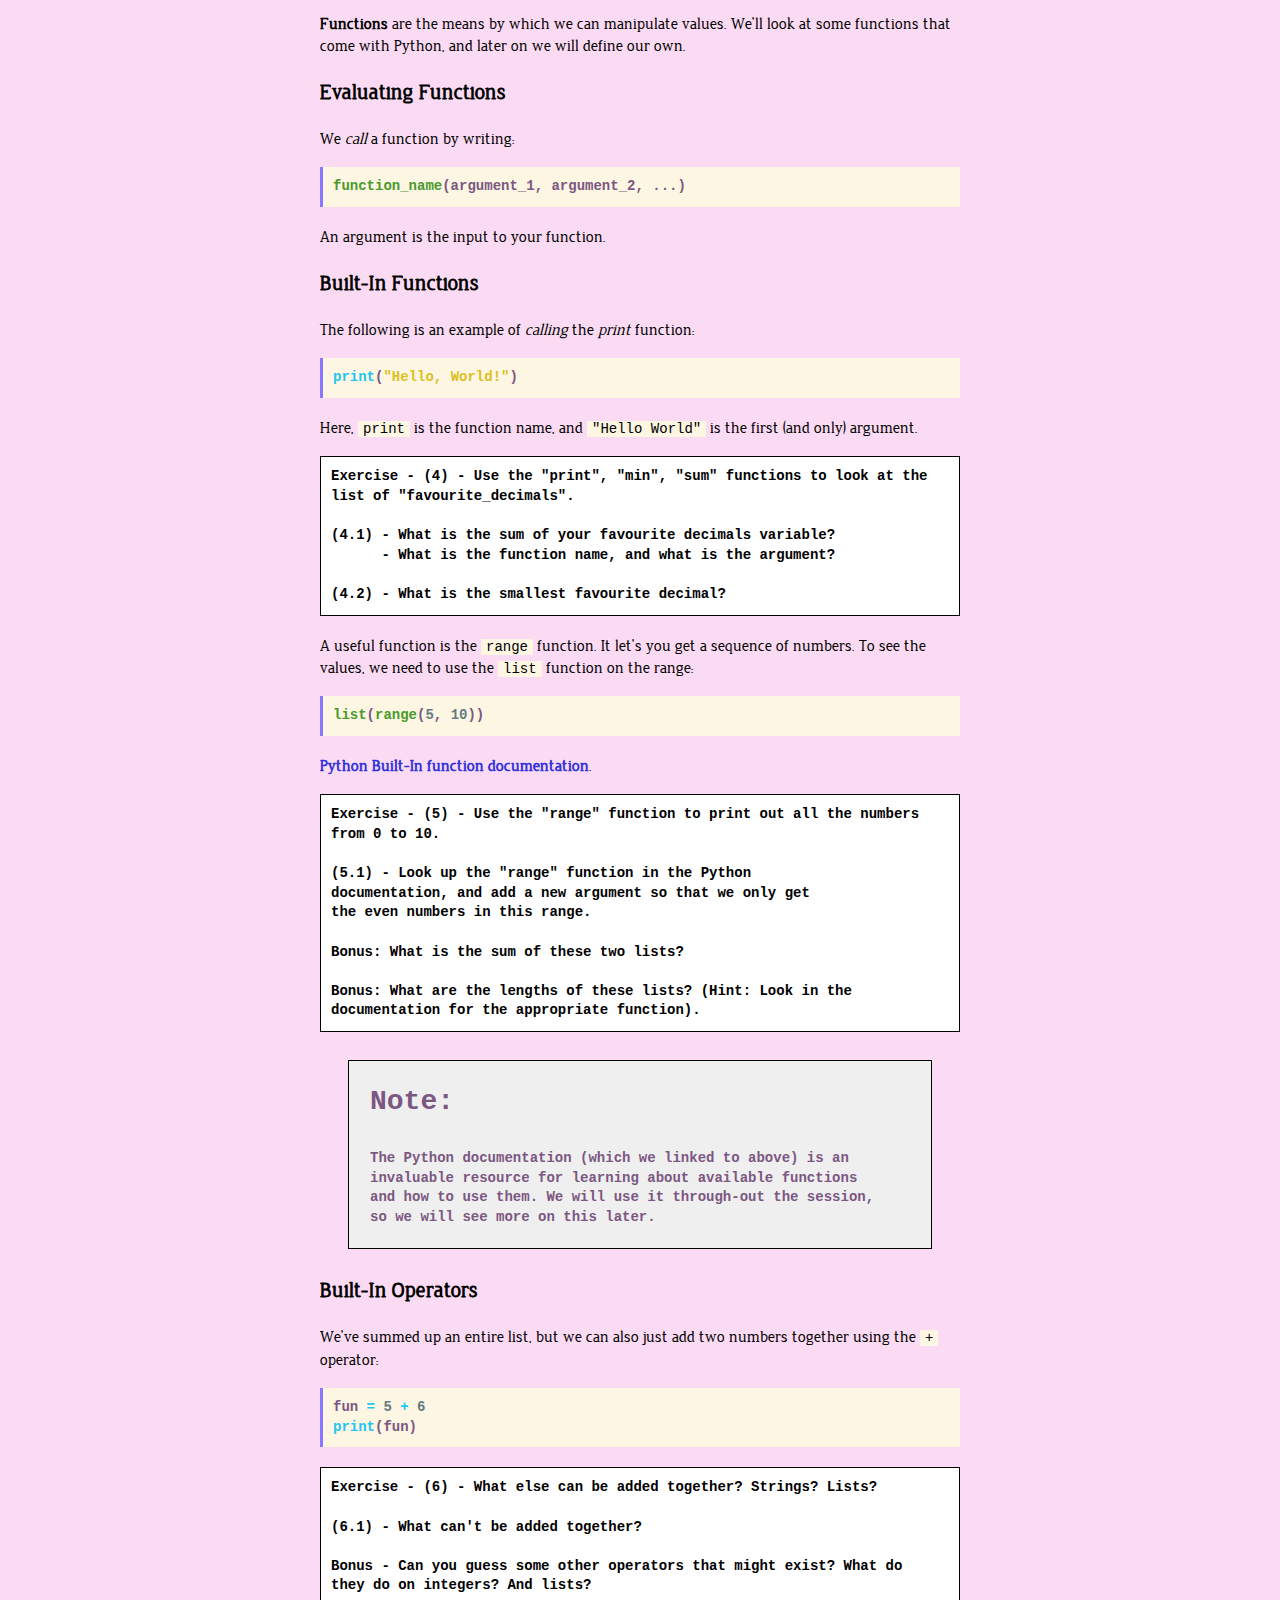
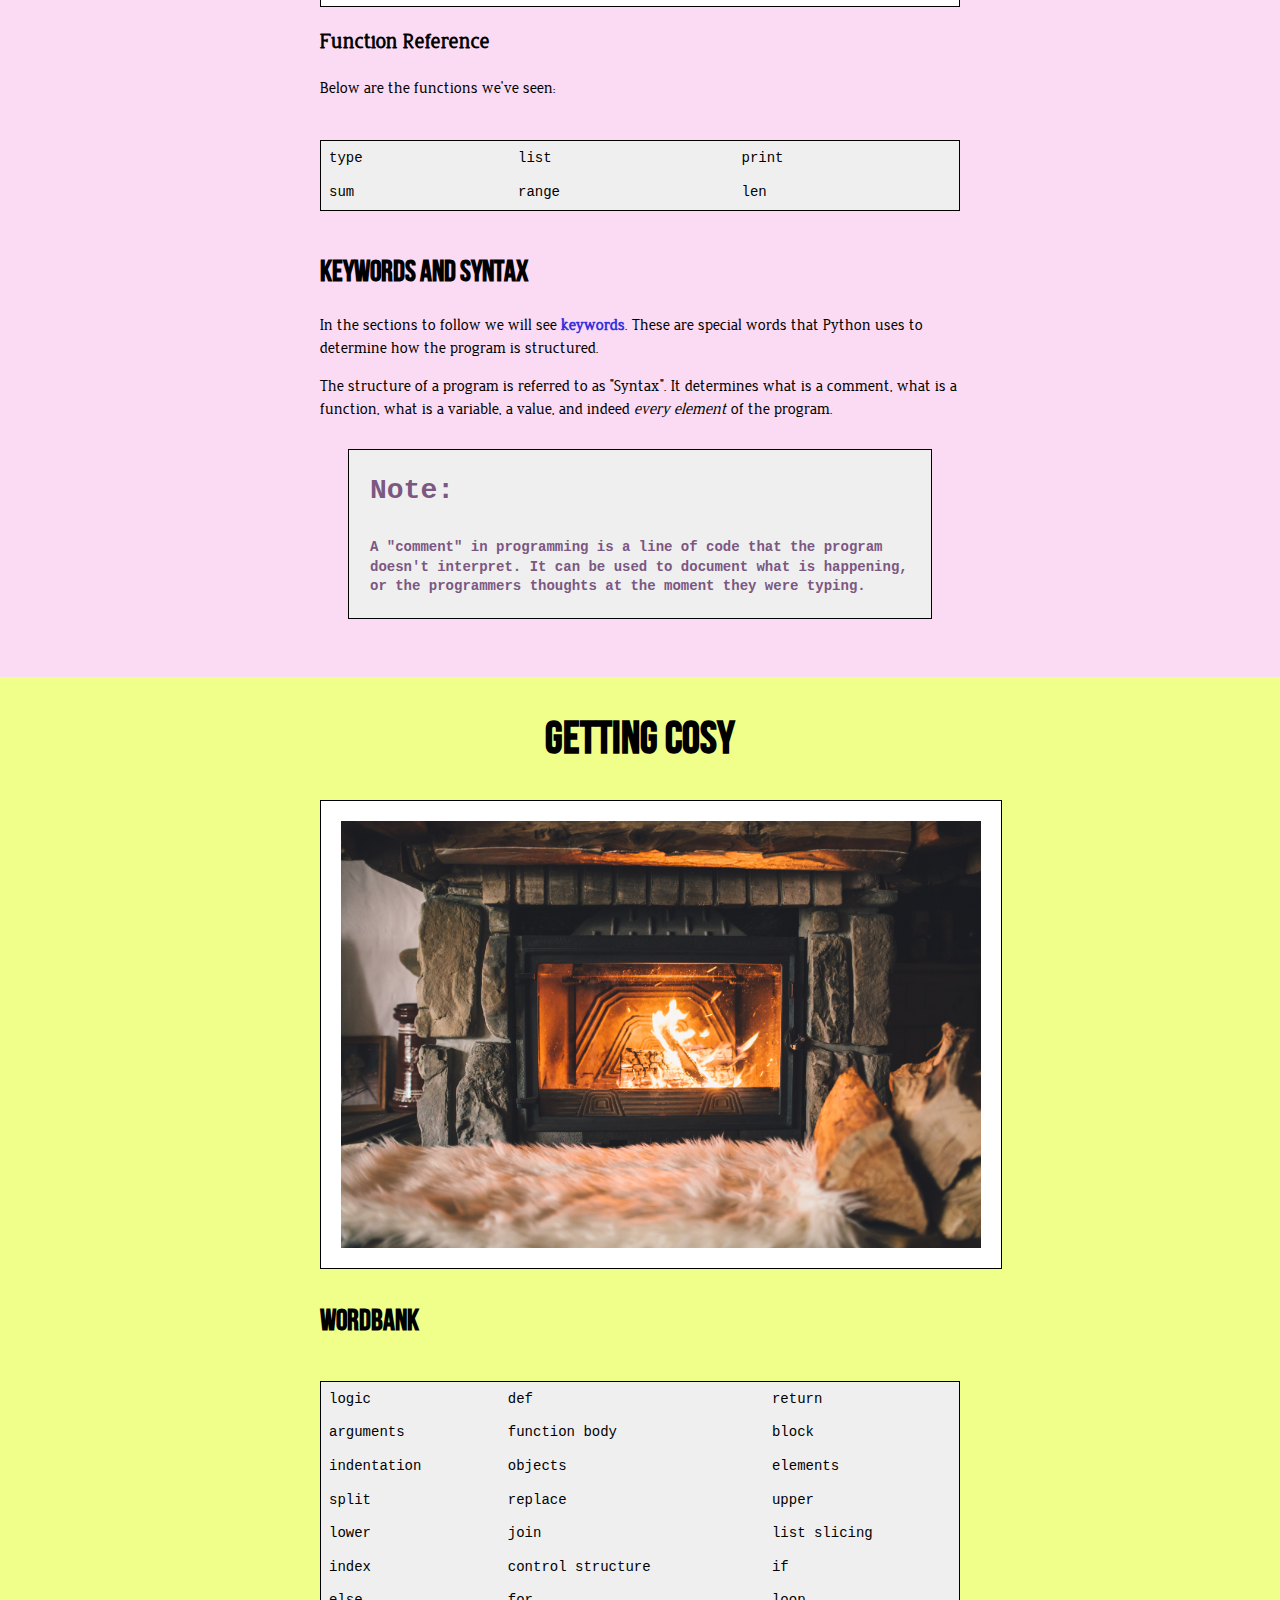
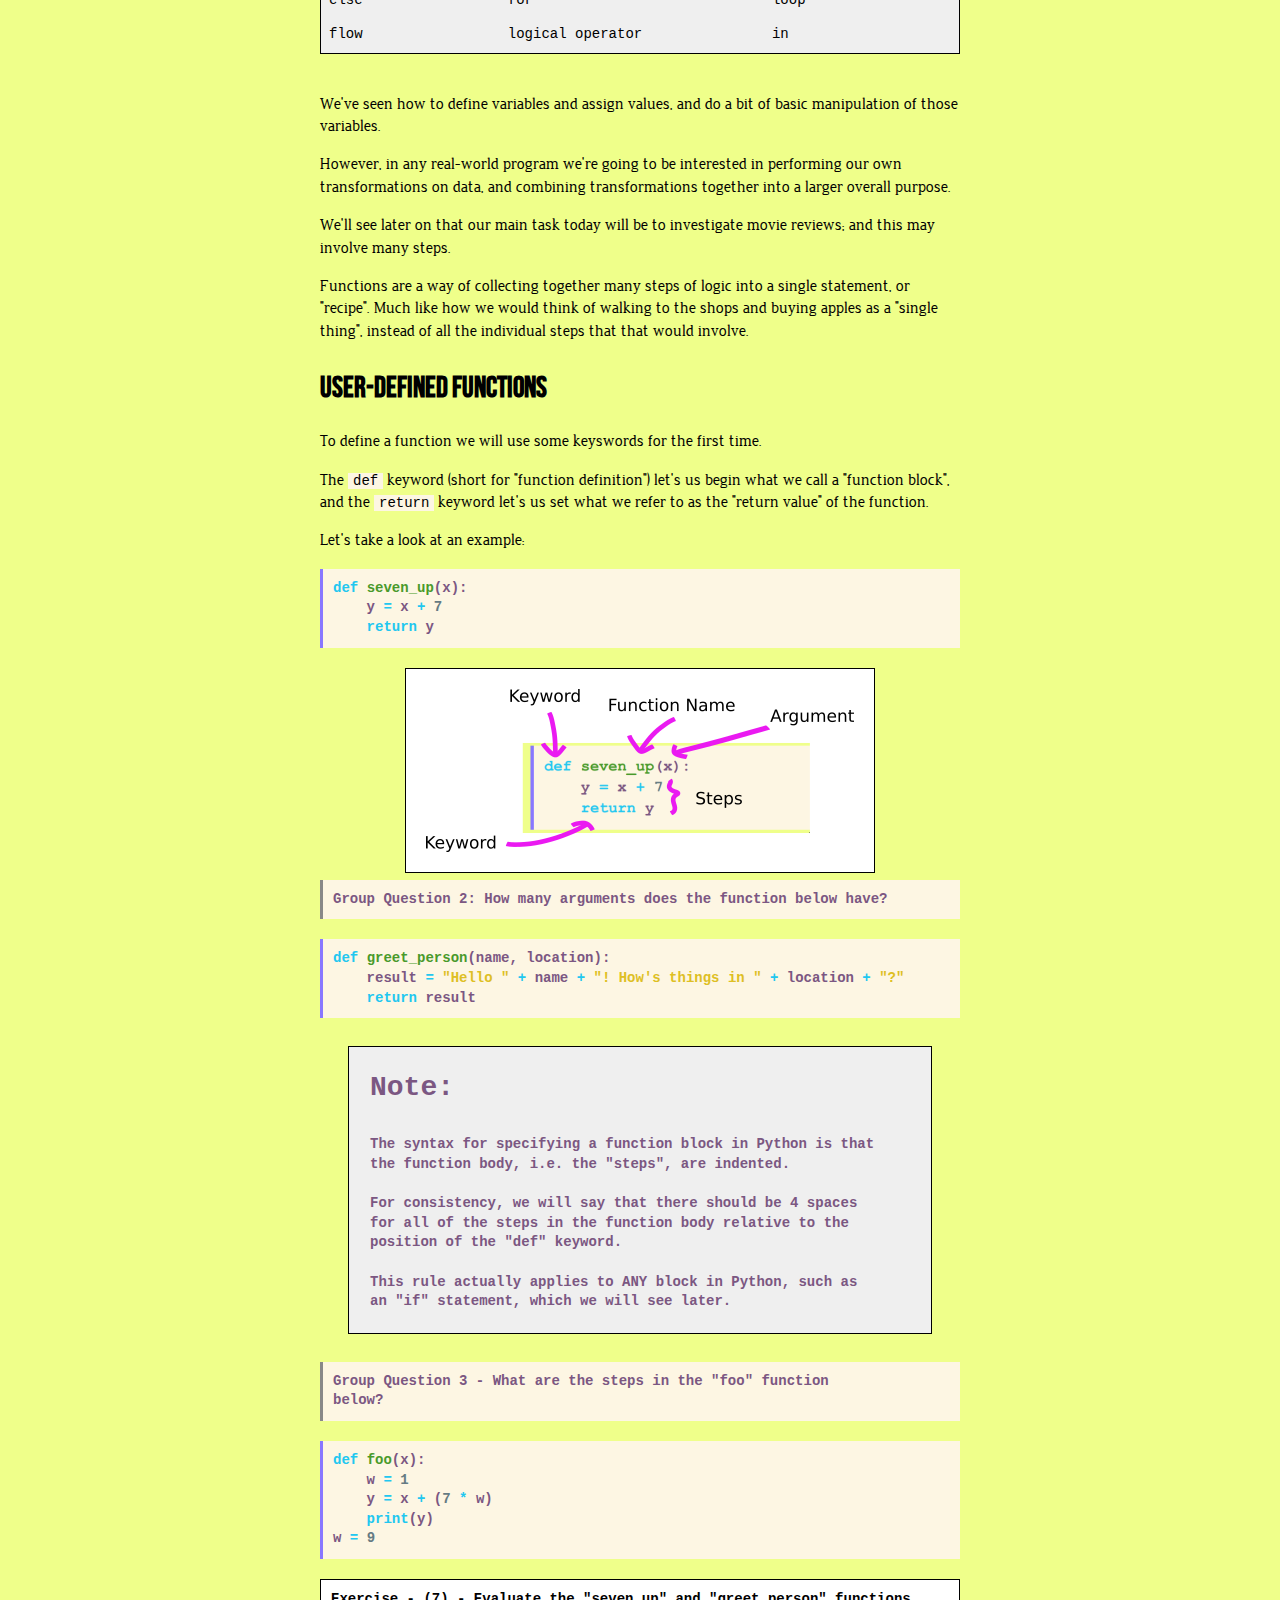
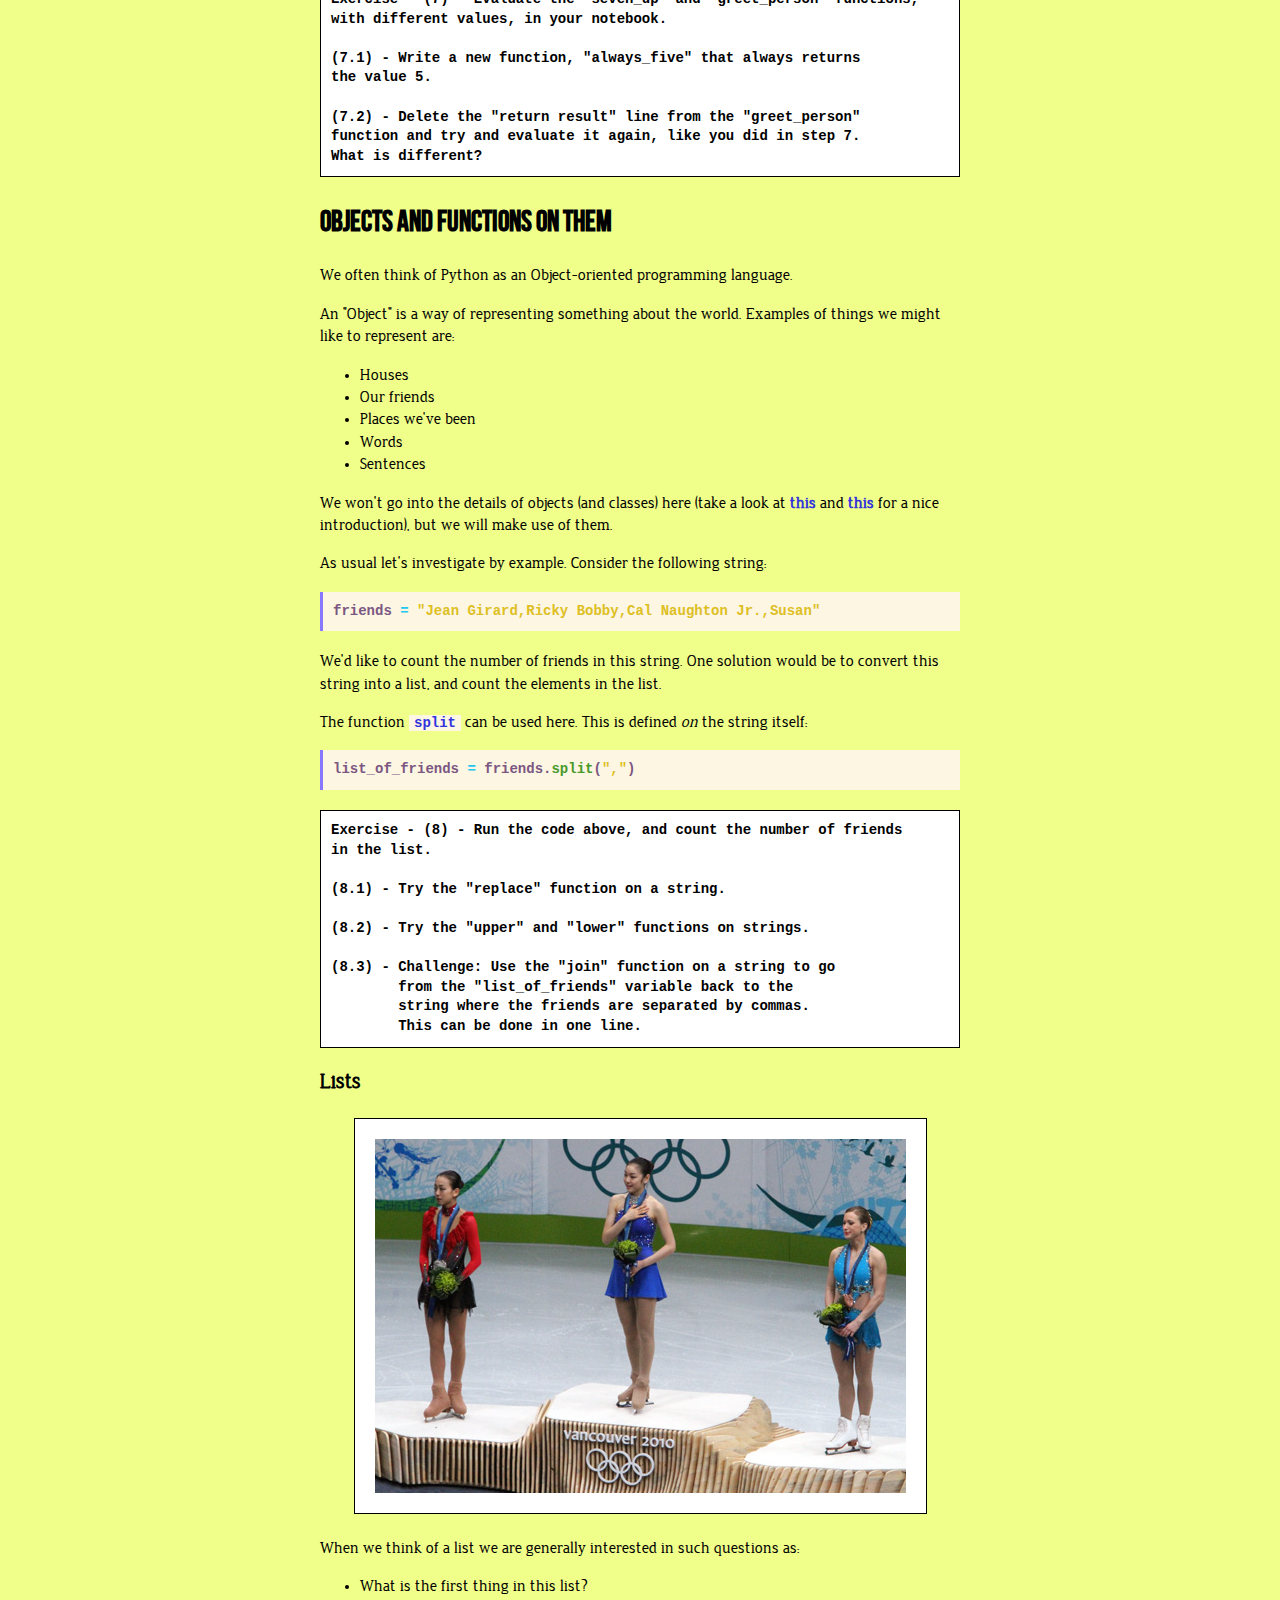
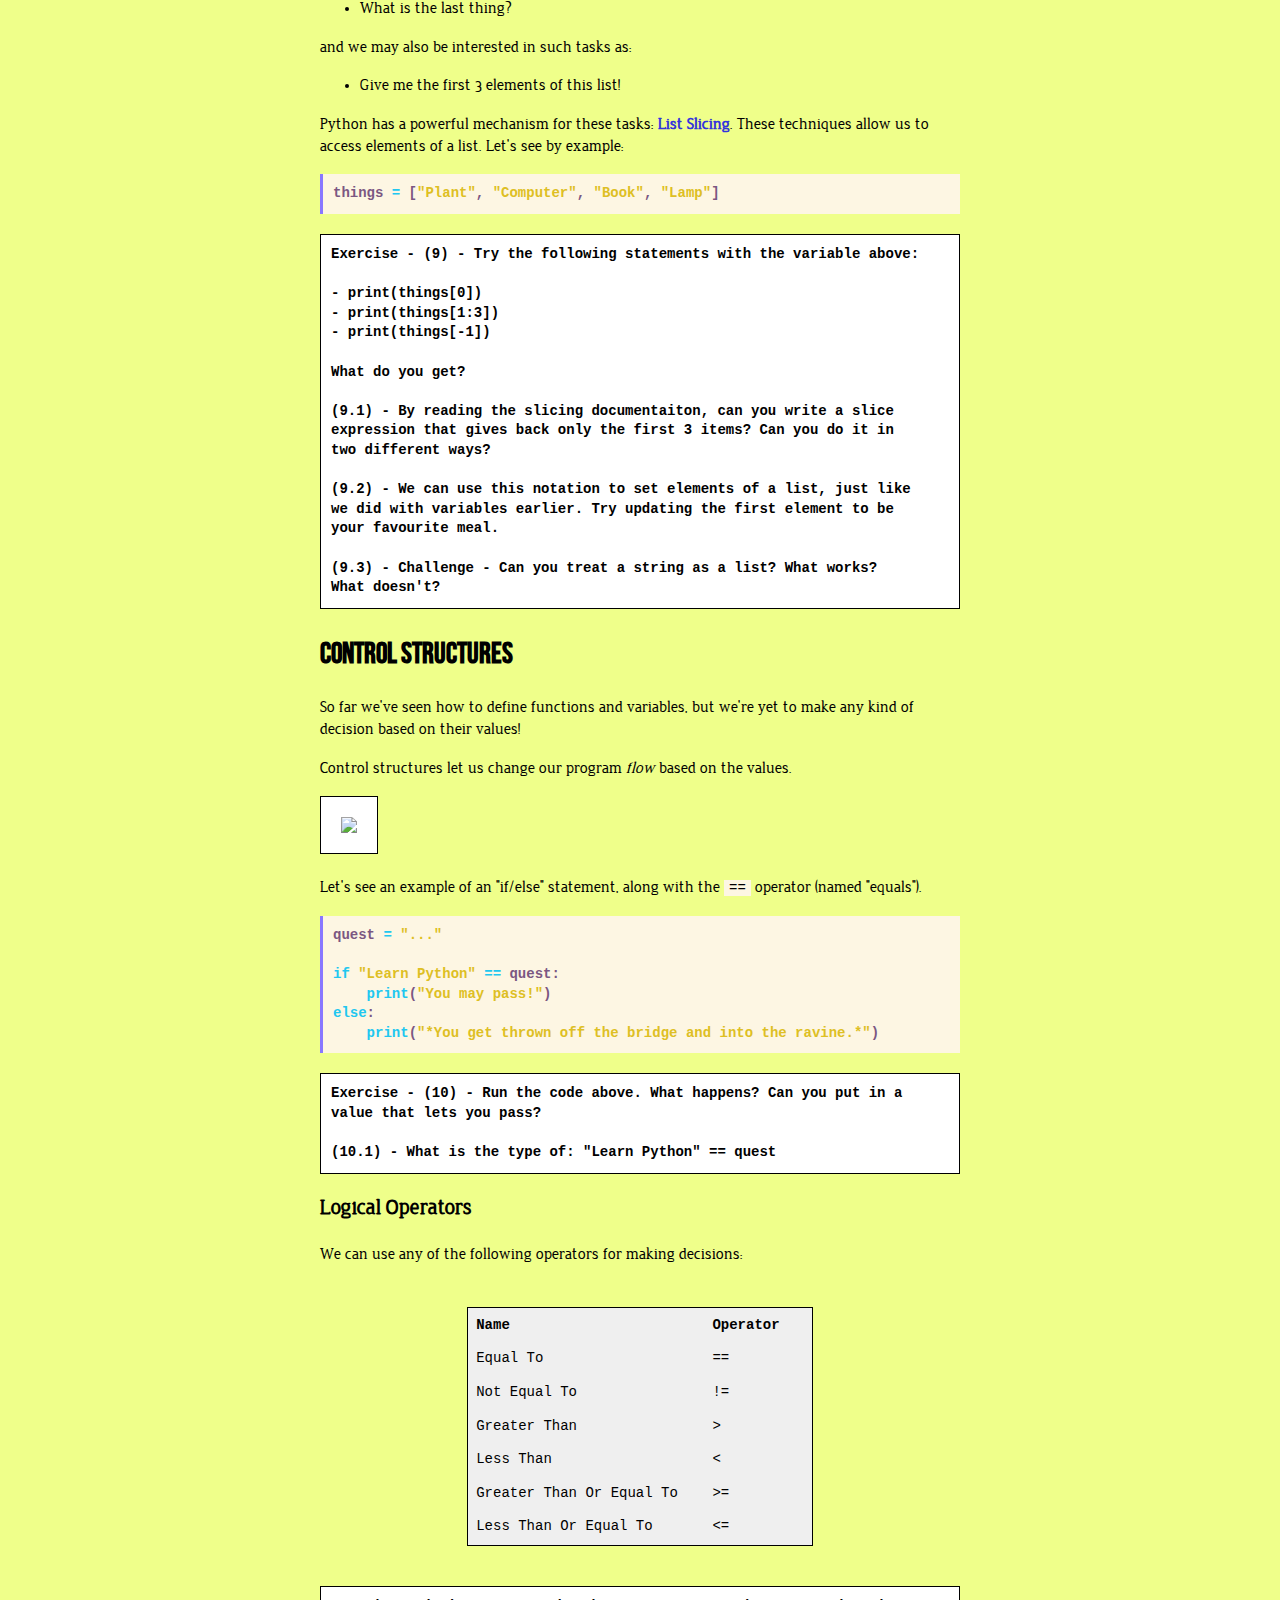
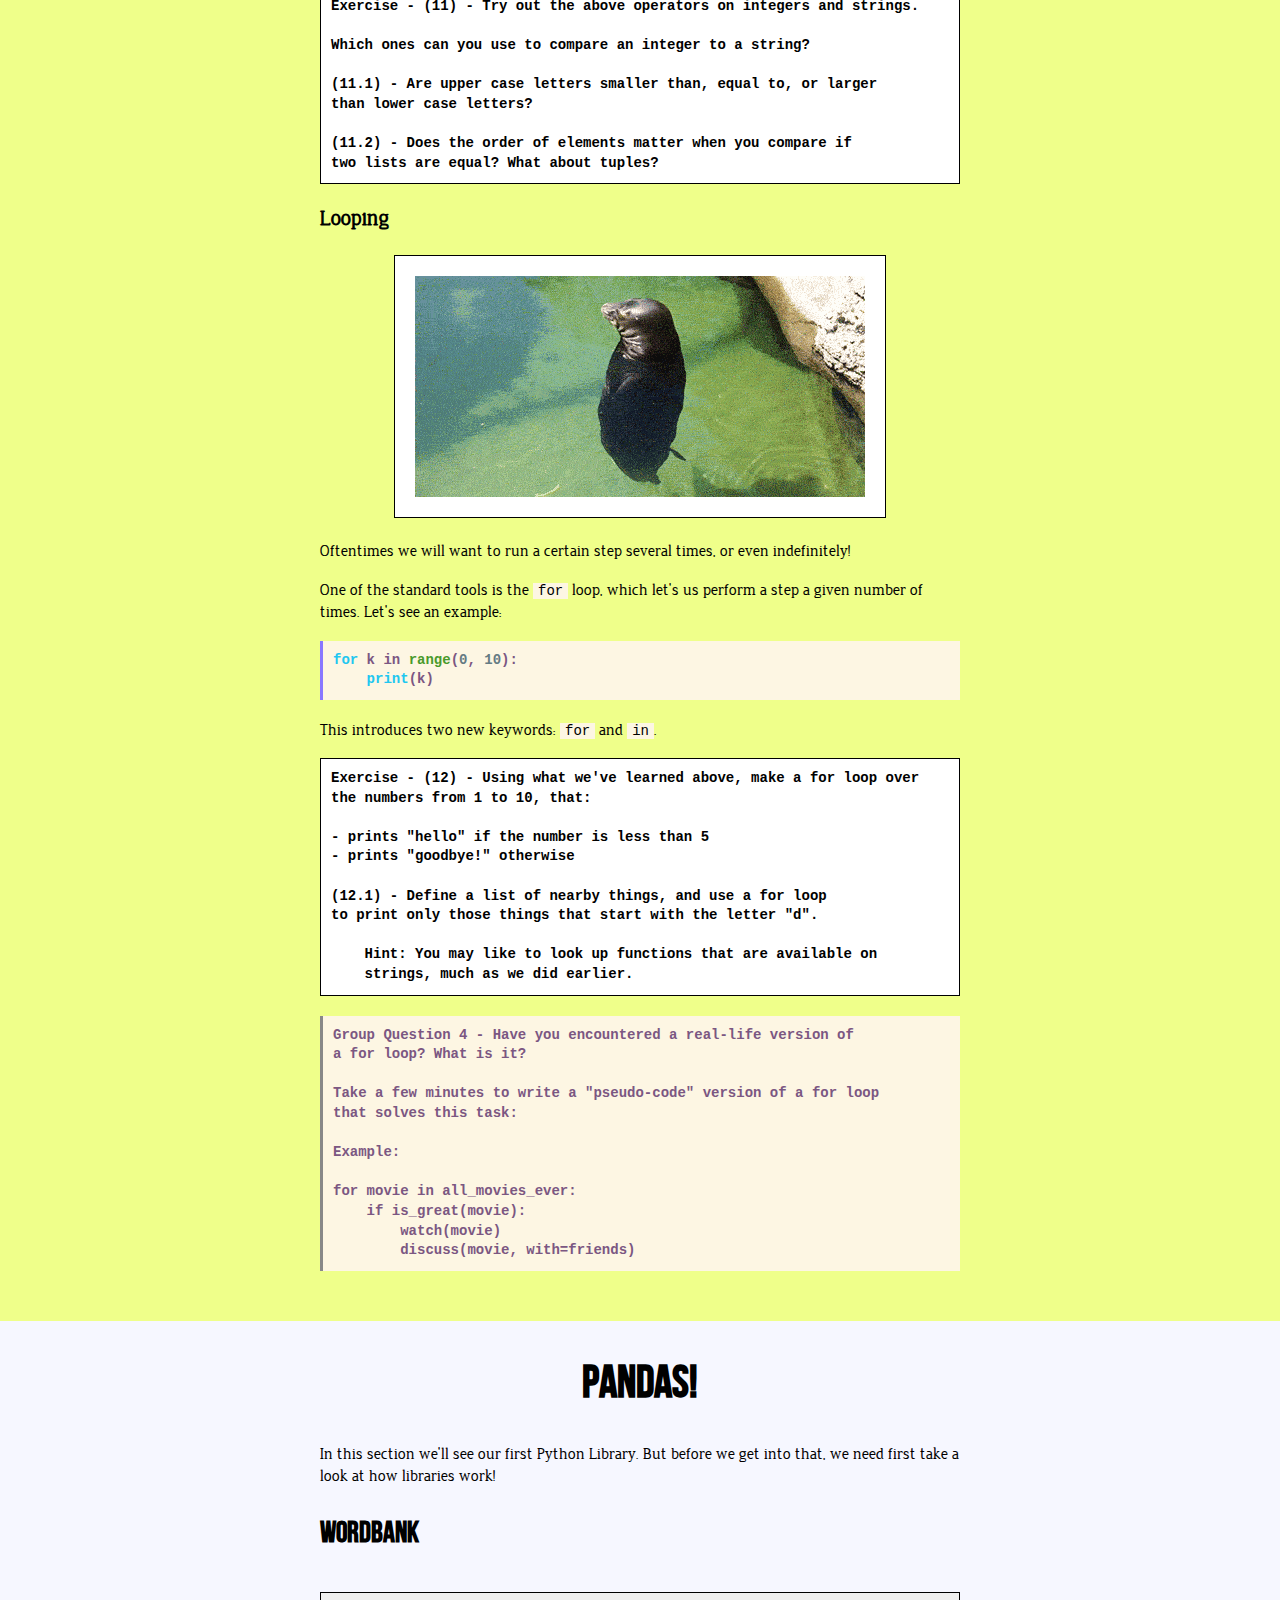
==== commit 5b0622f3: "new content; word banks" ====
--- a/content/index.html
+++ b/content/index.html
@@ -120,20 +120,28 @@
 <p>At the end of the session we can help you set up Python on your computers.</p>
 <h1 id="other-useful-resources" class="collapse">Other Useful Resources</h1>
 <h3 id="python">Python</h3>
-<h4 id="anaconda-how-to-get-python-on-your-computer"><a href="https://www.continuum.io/what-is-anaconda">Anaconda</a> How to get Python on your computer</h4>
-<h4 id="weekly-python-chat-interesting-weekly-videos-of-all-things-python.-they-go-back-quite-a-bit-so-you-can-usually-find-things-you-are-working-on."><a href="http://www.weeklypython.chat/">Weekly Python Chat</a> Interesting weekly videos of all things python. They go back quite a bit so you can usually find things you are working on.</h4>
-<h4 id="talk-python-to-me---podcast-really-nice-to-listen-to-people-discussing-topics-in-python.-galas-personal-fav-is-20-python-libraries-you-arent-using-but-should."><a href="https://talkpython.fm/">Talk Python To Me - Podcast</a> Really nice to listen to people discussing topics in Python. Gala's personal fav is <a href="https://talkpython.fm/episodes/show/77/20-python-libraries-you-aren-t-using-but-should">20 python libraries you aren't using but should.</a></h4>
-<h4 id="improve-your-python-skills-nice-blog-posts-about-how-to-squeeze-the-python-juice."><a href="https://dbader.org/python-basics">Improve your python skills</a> Nice blog-posts about how to squeeze the python juice.</h4>
-<h4 id="pyconau-2017-python-conference-in-august"><a href="https://2017.pycon-au.org/">PyConAU 2017</a> Python conference in August</h4>
-<h4 id="pyladies-meet-up-monthly-talks-aobut-python-in-the-city."><a href="http://melbourne.pyladies.com/">PyLadies Meet-up</a> Monthly talks aobut Python in the city.</h4>
-<h3 id="cool-tech-reads">Cool Tech Reads</h3>
-<h4 id="silverpond-blog-noon-works-there-all-things-deeplearning-and-ai"><a href="silverpond.com.au/blog">Silverpond Blog</a> Noon works there :) All things DeepLearning and AI</h4>
-<h4 id="thick-great-blog-also-great-newsletter"><a href="http://www.studiothick.com/essays/">Thick!</a> Great blog, also great newsletter!</h4>
-<h4 id="fivethrityeight-super-cool-use-of-math-stats-programming-data-viz-opinion-articles."><a href="fivethirtyeight.com">FiveThrityEight</a> Super cool use of math, stats, programming, data-viz opinion articles.</h4>
+<ul>
+<li><p><a href="https://www.continuum.io/what-is-anaconda">Anaconda</a> How to get Python on your computer.</p></li>
+<li><p><a href="http://www.weeklypython.chat/">Weekly Python Chat</a> Interesting weekly videos of all things python. They go back quite a bit so you can usually find things you are working on.</p></li>
+<li><p><a href="https://talkpython.fm/">Talk Python To Me - Podcast</a> Really nice to listen to people discussing topics in Python. Gala's personal fav is <a href="https://talkpython.fm/episodes/show/77/20-python-libraries-you-aren-t-using-but-should">20 python libraries you aren't using but should.</a></p></li>
+<li><p><a href="https://dbader.org/python-basics">Improve your python skills</a> Nice blog-posts about how to squeeze the python juice.</p></li>
+<li><p><a href="https://2017.pycon-au.org/">PyConAU 2017</a> Python conference in August</p></li>
+<li><p><a href="http://melbourne.pyladies.com/">PyLadies Meet-up</a> Monthly talks aobut Python in the city.</p></li>
+</ul>
+<h3 id="cool-reads">Cool Reads</h3>
+<ul>
+<li><p><a href="http://silverpond.com.au/blog">Silverpond Blog</a> Noon works there :) All things Deep Learning and AI</p></li>
+<li><p><a href="http://www.studiothick.com/essays/">Thick!</a> Great blog, also great newsletter!</p></li>
+<li><p><a href="http://fivethirtyeight.com">FiveThrityEight</a> Super cool use of math, stats, programming, data-viz opinion articles.</p></li>
+</ul>
 <h3 id="other">Other</h3>
-<h4 id="code-like-a-girl"><a href="https://codelikeagirl.org/">Code Like A Girl</a></h4>
-<h4 id="geek-girl-academy"><a href="http://girlgeekacademy.com/">Geek Girl Academy</a></h4>
-<h4 id="tech-girls-are-superheroes"><a href="http://www.techgirlsaresuperheroes.org/">Tech Girls Are Superheroes</a></h4>
+<ul>
+<li><p><a href="https://codelikeagirl.org/">Code Like A Girl</a></p></li>
+<li><p><a href="http://girlgeekacademy.com/">Geek Girl Academy</a></p></li>
+<li><p><a href="http://www.techgirlsaresuperheroes.org/">Tech Girls Are Superheroes</a></p></li>
+<li><p><a href="https://www.meetup.com/Melbourne-Creative-AI-Meetup/">Creative AI Meetup</a></p></li>
+<li><p><a href="https://www.meetup.com/The-Melbourne-Maths-and-Science-Meetup/">The Melbourne Maths and Science Meetup</a></p></li>
+</ul>
 
 </div>
 </div>
@@ -180,19 +188,34 @@
 <table>
 <tbody>
 <tr class="odd">
+<td align="left">notebook</td>
+<td align="left">Value</td>
 <td align="left">Variable</td>
-<td align="left">Value</td>
+</tr>
+<tr class="even">
 <td align="left">Type</td>
-</tr>
-<tr class="even">
-<td align="left">Function</td>
+<td align="left">operator</td>
+<td align="left">tuple</td>
+</tr>
+<tr class="odd">
 <td align="left">list</td>
-<td align="left">tuple</td>
-</tr>
-<tr class="odd">
+<td align="left">integer</td>
+<td align="left">decimal</td>
+</tr>
+<tr class="even">
+<td align="left">function</td>
+<td align="left">print</td>
+<td align="left">Evaluate</td>
+</tr>
+<tr class="odd">
+<td align="left">argument</td>
 <td align="left">String</td>
-<td align="left">int</td>
-<td align="left">float</td>
+<td align="left">range</td>
+</tr>
+<tr class="even">
+<td align="left">keyword</td>
+<td align="left">syntax</td>
+<td align="left"></td>
 </tr>
 </tbody>
 </table>
@@ -225,8 +248,8 @@
 <p>Example:</p>
 <pre data-language="python"><code># In meters
 distance_to_wall = 1.25</code></pre>
-<pre class="instruction"><code>(1) - Define these variables in your notebook, and fill in your
-own values.</code></pre>
+<pre class="instruction"><code>(1) - Define these variables in your notebook, and fill in 
+your own values.</code></pre>
 <pre class="instruction"><code>(2) - Ask your neighbours for their favourite decimal number
 and make a list of these. Called `favourite_decimals`.</code></pre>
 <h3 id="types">Types</h3>
@@ -240,15 +263,15 @@
 print(type(suburb))</code></pre>
 <pre class="note"><code>We&#39;ve also introduced functions here. The &quot;print&quot; and the &quot;type&quot;
 functions. We will see more of these in the next section.</code></pre>
-<pre class="instruction"><code>(3) - Figure out the type of the variables defined in Exercises 
-1 and 2.
+<pre class="instruction"><code>(3) - Figure out the type of the variables defined in 
+Exercises 1 and 2.
 
 Bonus (3.1): 
 
 Redefine the variable assigned to your distance to the wall and make
 it into an integer: the `int` type in Python. (Reminder: Integers
-are whole numbers with no decimal places. I.e. 6, 1983, -123, but not -2.1
-or 1/2.)
+are whole numbers with no decimal places. I.e. 6, 1983, -123, but 
+not -2.1 or 1/2.)
 
 Bonus (3.2): 
 
@@ -301,8 +324,8 @@
 
 (6.1) - What can&#39;t be added together?
 
-Bonus - Can you guess some other operators that might exist? What do they 
-do on integers? And lists?</code></pre>
+Bonus - Can you guess some other operators that might exist? What do 
+they do on integers? And lists?</code></pre>
 <h3 id="function-reference">Function Reference</h3>
 <p>Below are the functions we've seen:</p>
 <table>
@@ -341,6 +364,51 @@
 <img src="resources/images/cosy.jpg" />
 
 </div>
+<h2 id="wordbank">Wordbank</h2>
+<table>
+<tbody>
+<tr class="odd">
+<td align="left">logic</td>
+<td align="left">def</td>
+<td align="left">return</td>
+</tr>
+<tr class="even">
+<td align="left">arguments</td>
+<td align="left">function body</td>
+<td align="left">block</td>
+</tr>
+<tr class="odd">
+<td align="left">indentation</td>
+<td align="left">objects</td>
+<td align="left">elements</td>
+</tr>
+<tr class="even">
+<td align="left">split</td>
+<td align="left">replace</td>
+<td align="left">upper</td>
+</tr>
+<tr class="odd">
+<td align="left">lower</td>
+<td align="left">join</td>
+<td align="left">list slicing</td>
+</tr>
+<tr class="even">
+<td align="left">index</td>
+<td align="left">control structure</td>
+<td align="left">if</td>
+</tr>
+<tr class="odd">
+<td align="left">else</td>
+<td align="left">for</td>
+<td align="left">loop</td>
+</tr>
+<tr class="even">
+<td align="left">flow</td>
+<td align="left">logical operator</td>
+<td align="left">in</td>
+</tr>
+</tbody>
+</table>
 <p>We've seen how to define variables and assign values, and do a bit of basic manipulation of those variables.</p>
 <p>However, in any real-world program we're going to be interested in performing our own transformations on data, and combining transformations together into a larger overall purpose.</p>
 <p>We'll see later on that our main task today will be to investigate movie reviews; and this may involve many steps.</p>
@@ -458,13 +526,13 @@
     print(&quot;You may pass!&quot;)
 else:
     print(&quot;*You get thrown off the bridge and into the ravine.*&quot;)</code></pre>
-<pre class="instruction"><code>(10) - Run the code above. What happens? Can you put in a value
-that lets you pass?
+<pre class="instruction"><code>(10) - Run the code above. What happens? Can you put in a 
+value that lets you pass?
 
 (10.1) - What is the type of: &quot;Learn Python&quot; == quest</code></pre>
 <h3 id="logical-operators">Logical Operators</h3>
 <p>We can use any of the following operators for making decisions:</p>
-<table>
+<table style="width:54%;">
 <colgroup>
 <col width="42%" />
 <col width="11%" />
@@ -556,6 +624,36 @@
 <hr />
 <h1 id="pandas">Pandas!</h1>
 <p>In this section we'll see our first Python Library. But before we get into that, we need first take a look at how libraries work!</p>
+<h2 id="wordbank">Wordbank</h2>
+<table>
+<tbody>
+<tr class="odd">
+<td align="left">library</td>
+<td align="left">import</td>
+<td align="left">as</td>
+</tr>
+<tr class="even">
+<td align="left">ceil</td>
+<td align="left">math</td>
+<td align="left">alias</td>
+</tr>
+<tr class="odd">
+<td align="left">DataFrame</td>
+<td align="left">Series</td>
+<td align="left">head</td>
+</tr>
+<tr class="even">
+<td align="left">dtypes</td>
+<td align="left">multi-index</td>
+<td align="left">loc</td>
+</tr>
+<tr class="odd">
+<td align="left">csv</td>
+<td align="left">sort_values</td>
+<td align="left">unique</td>
+</tr>
+</tbody>
+</table>
 <h2 id="libraries">Libraries</h2>
 <center>
 <img src="resources/images/library.gif" />
@@ -684,21 +782,23 @@
       How many are there?</code></pre>
 <pre class="instruction"><code>(18) - Challenge - Merging DataFrames
 
-As it stands, the &quot;ratings&quot; DataFrame we only see the movieId, and not the
-name of the movie. If we were able to merge in the &quot;movies&quot; DataFrame, then
-we could see the ratings together with the movie name and other data.
-
-Use the &quot;merge&quot; function on a DataFrame to merge &quot;movies&quot; into &quot;ratings&quot;.
-
-(18.1) - Extra Challenge - Can you find a way to only merge the movie name,
-and not the other columns.</code></pre>
+As it stands, the &quot;ratings&quot; DataFrame we only see the movieId, and 
+not the name of the movie. If we were able to merge in the &quot;movies&quot; 
+DataFrame, then we could see the ratings together with the movie name 
+and other data.
+
+Use the &quot;merge&quot; function on a DataFrame to merge &quot;movies&quot; into 
+&quot;ratings&quot;.
+
+(18.1) - Extra Challenge - Can you find a way to only merge the 
+movie name, and not the other columns.</code></pre>
 <pre class="instruction">Exercise - (19) - Joint Exercises
 
 Later in the Tech Camp you will learn how to use APIs. IMDB has an API
-that is accessible via the library
-[ImdbPie](https://github.com/richardasaurus/imdb-pie).
-
-This can be used to get the movie poster for the movies in this data set.
+that is accessible via the library <a href="https://github.com/richardasaurus/imdb-pie">ImdbPie</a>.
+
+This can be used to get the movie poster for the movies in this data 
+set.
 
 If you feel comfortable with APIs, come back to this exercise and use
 the "imdbId" field from the "movies" data set to find the movie poster
@@ -736,7 +836,14 @@
 
 <hr />
 <h1 id="funtimes">Funtimes!</h1>
-<p>Experiment with what you've learned!</p>
+<ul>
+<li>Experiment with what you've learned!</li>
+<li>We can help install Python on your computer</li>
+<li>Questions</li>
+</ul>
+<center>
+<img src="resources/images/b.gif" loop="1" />
+</center>
 
 </div>
 </div>
